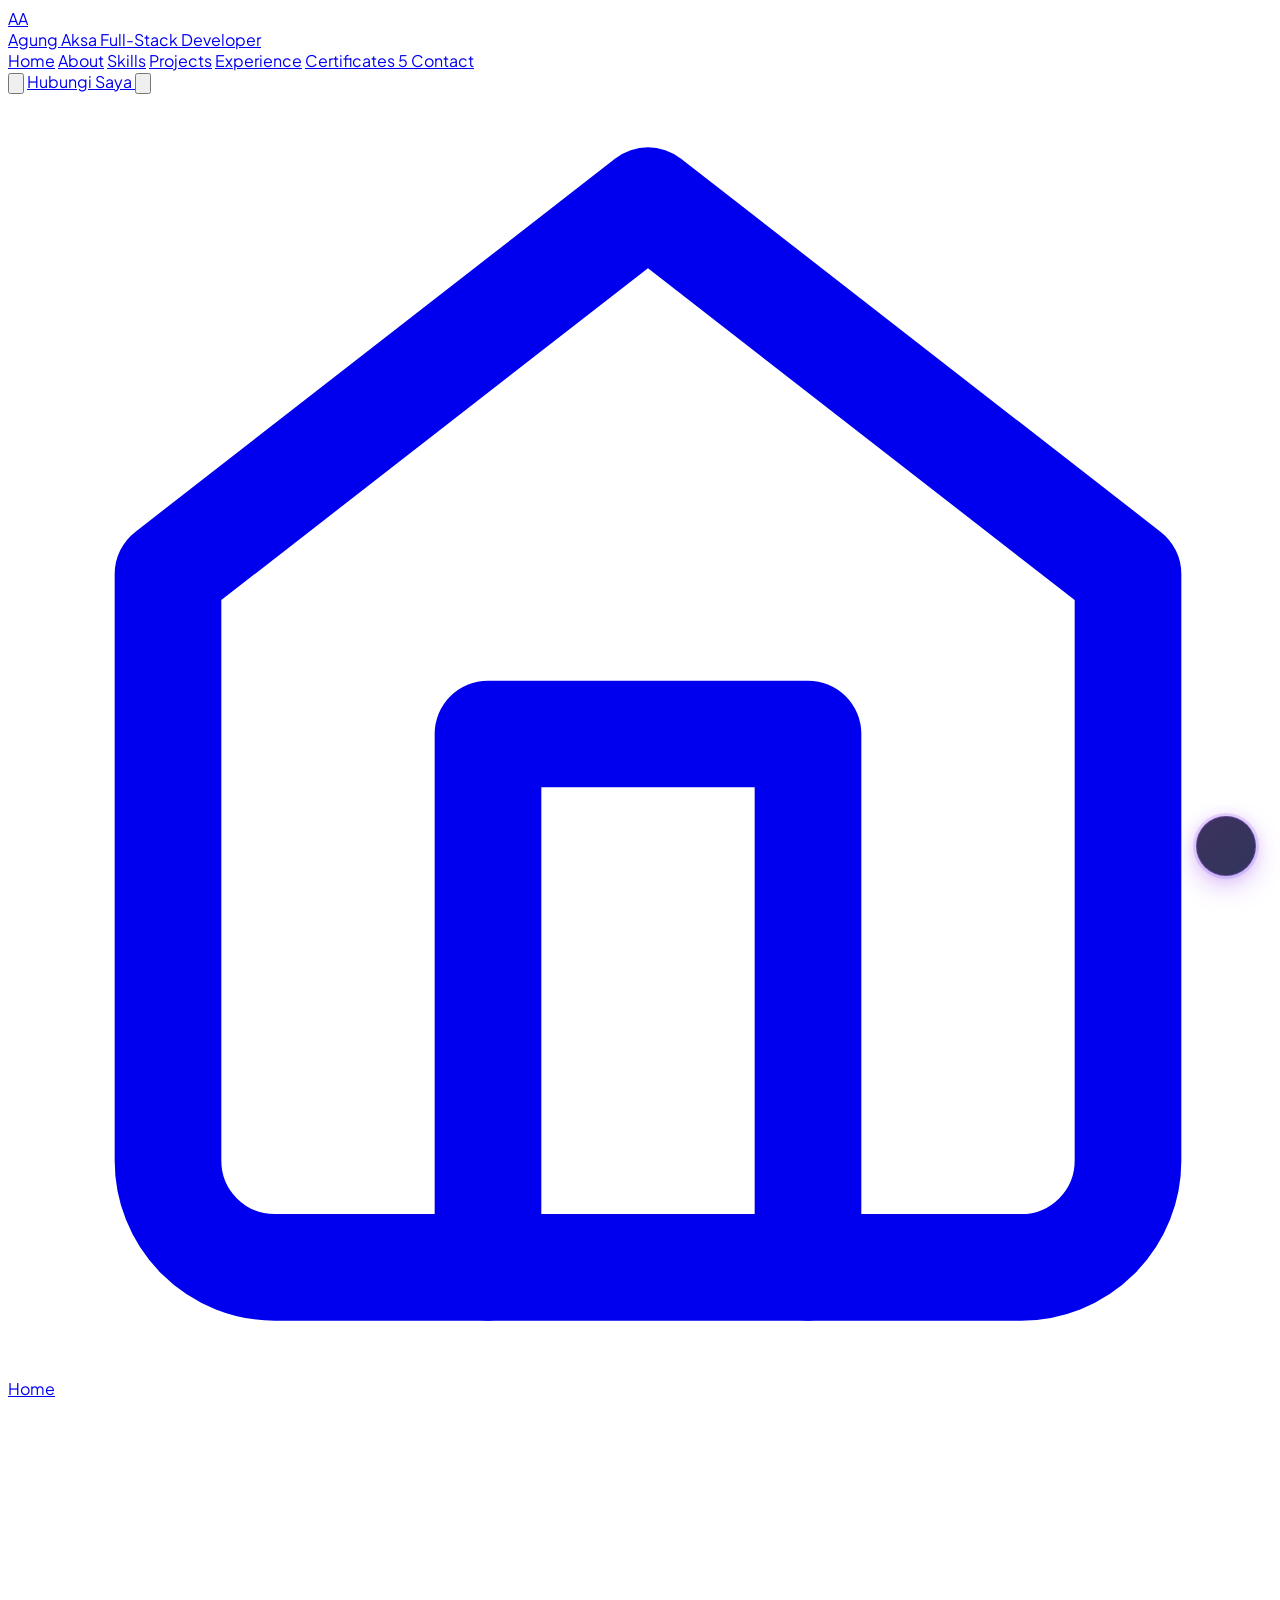
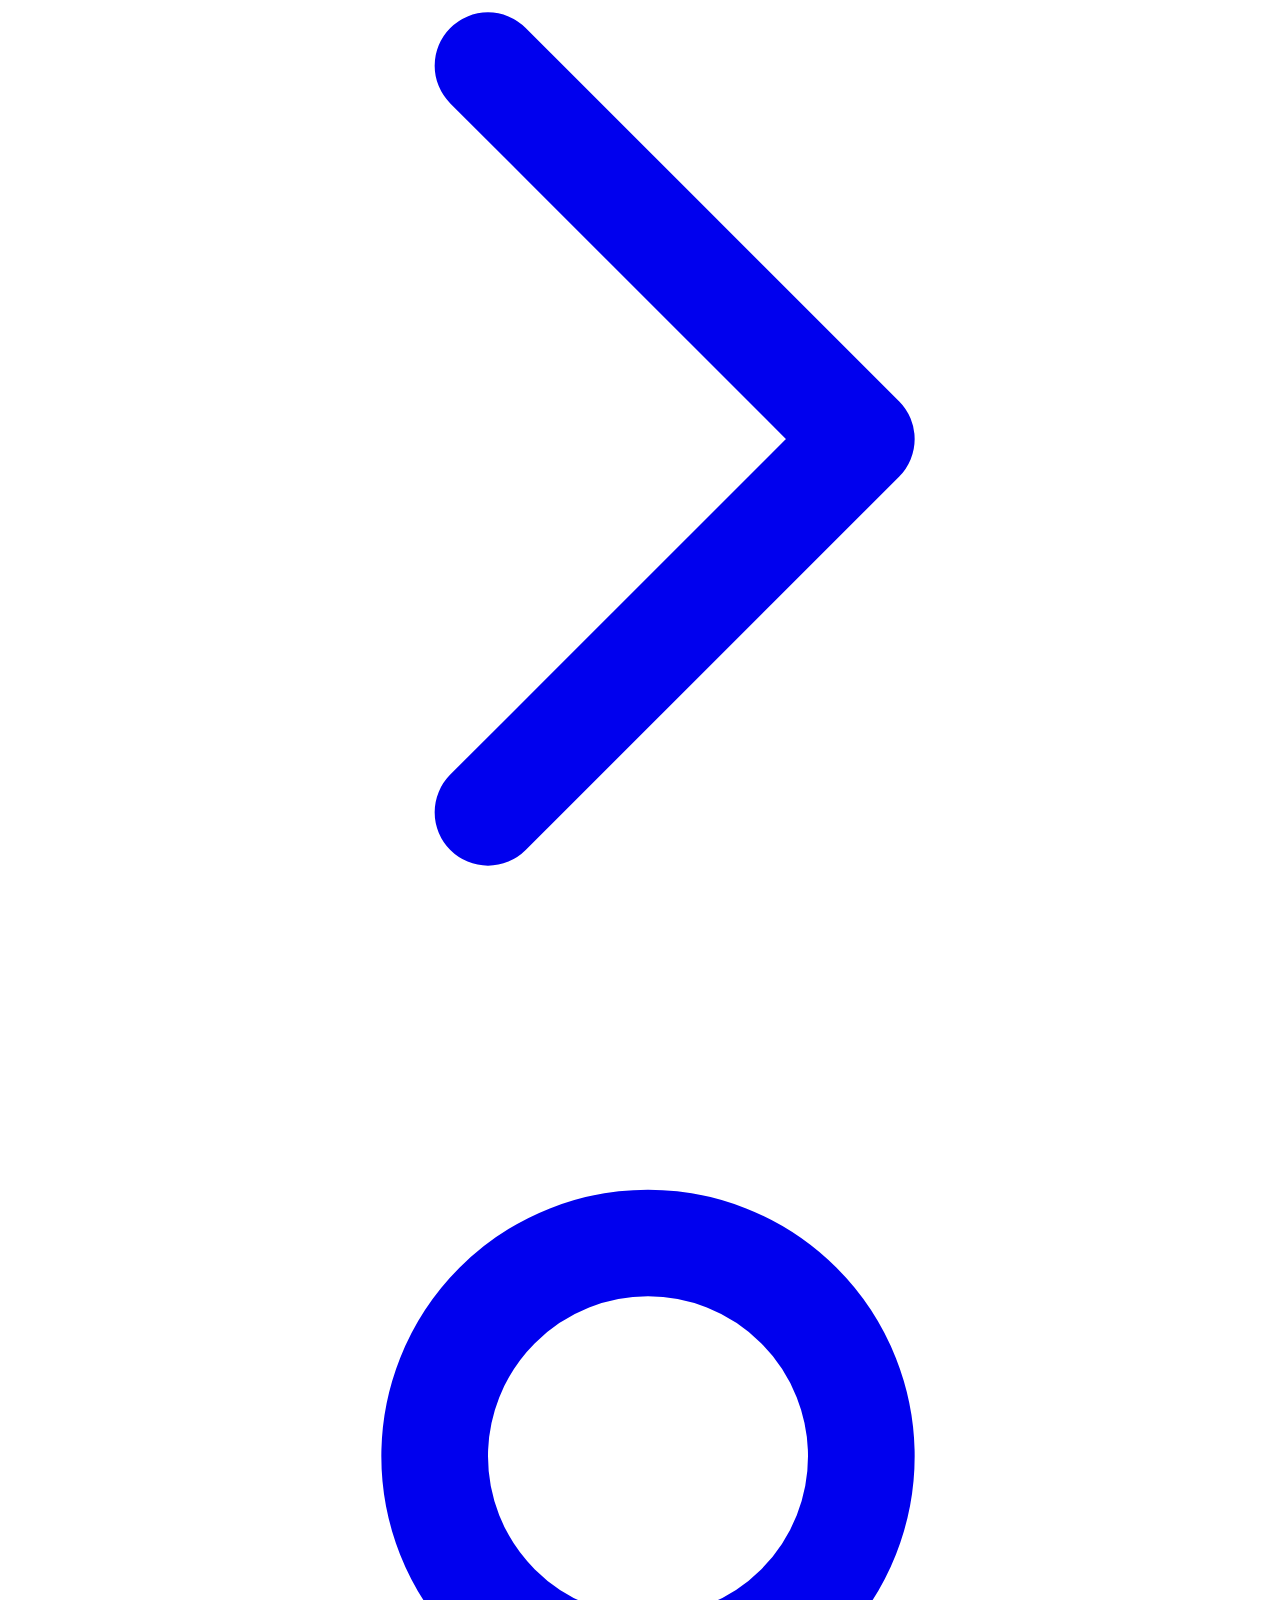
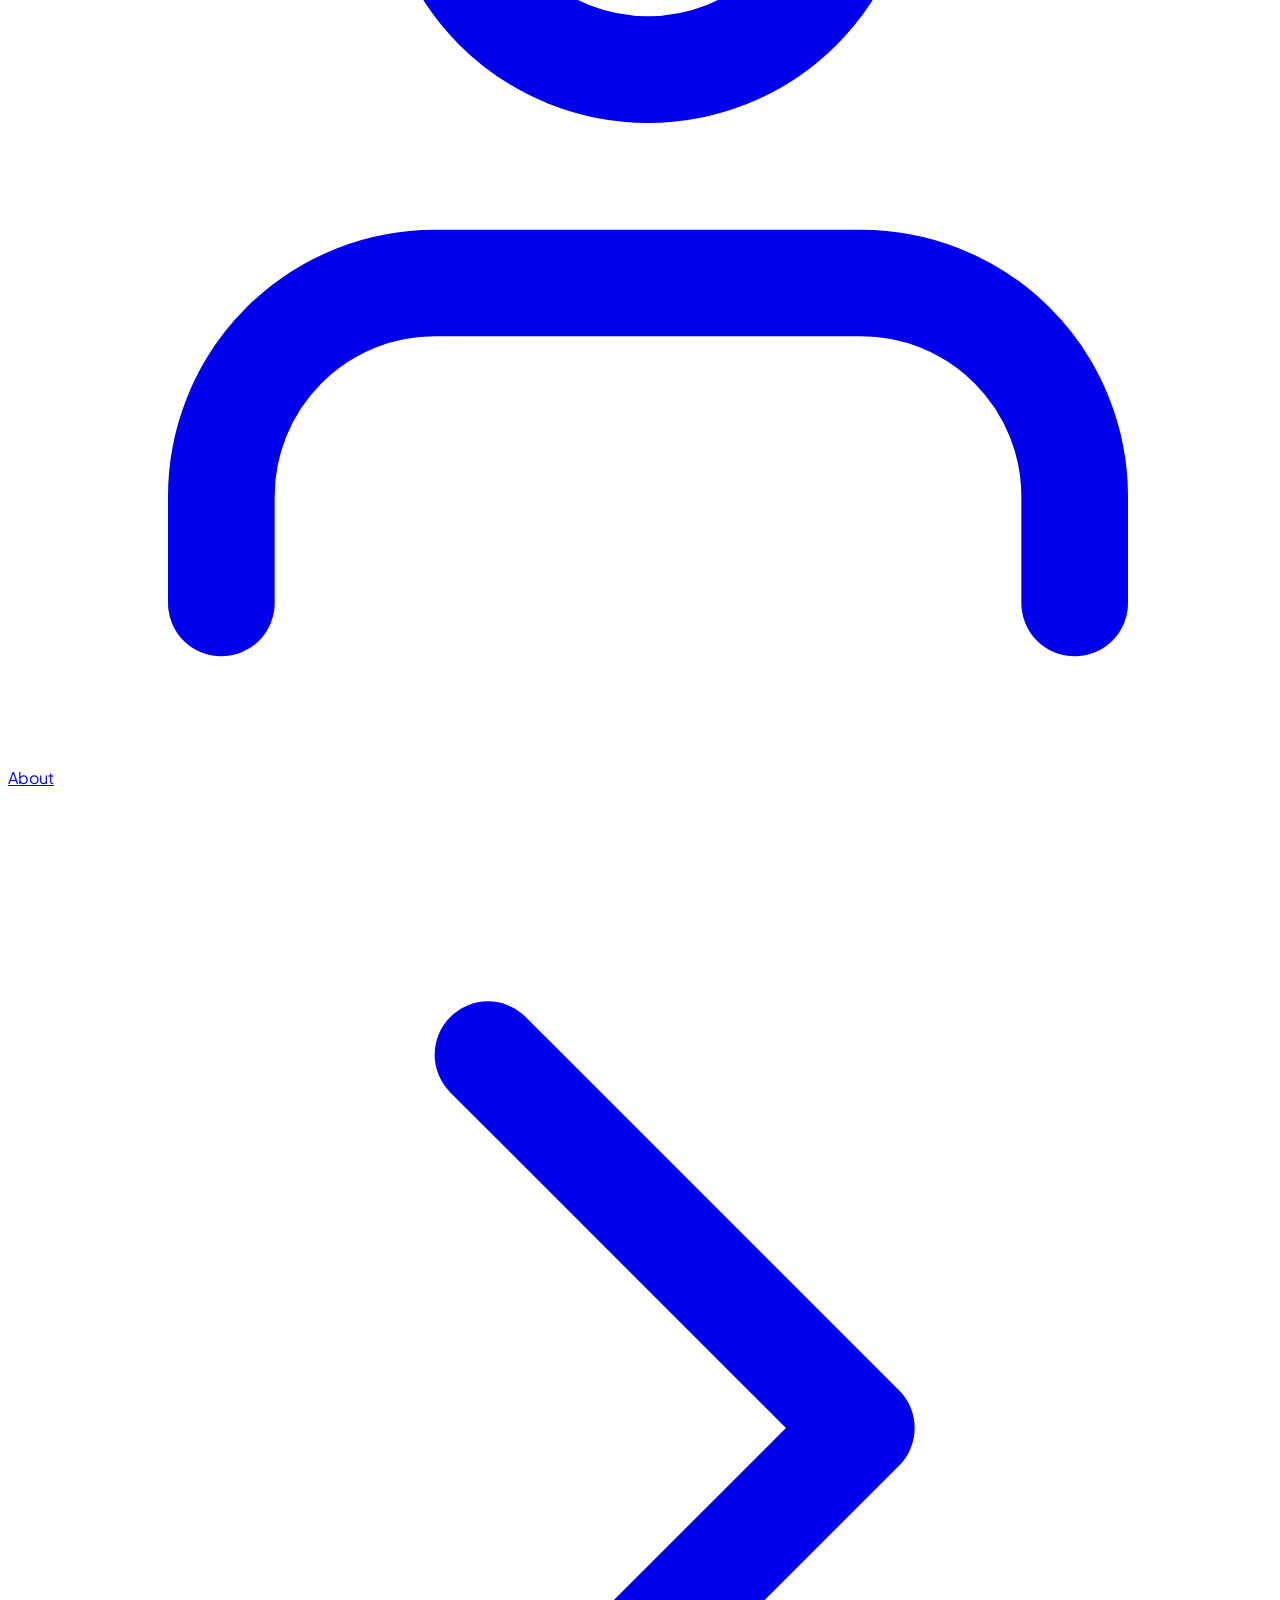
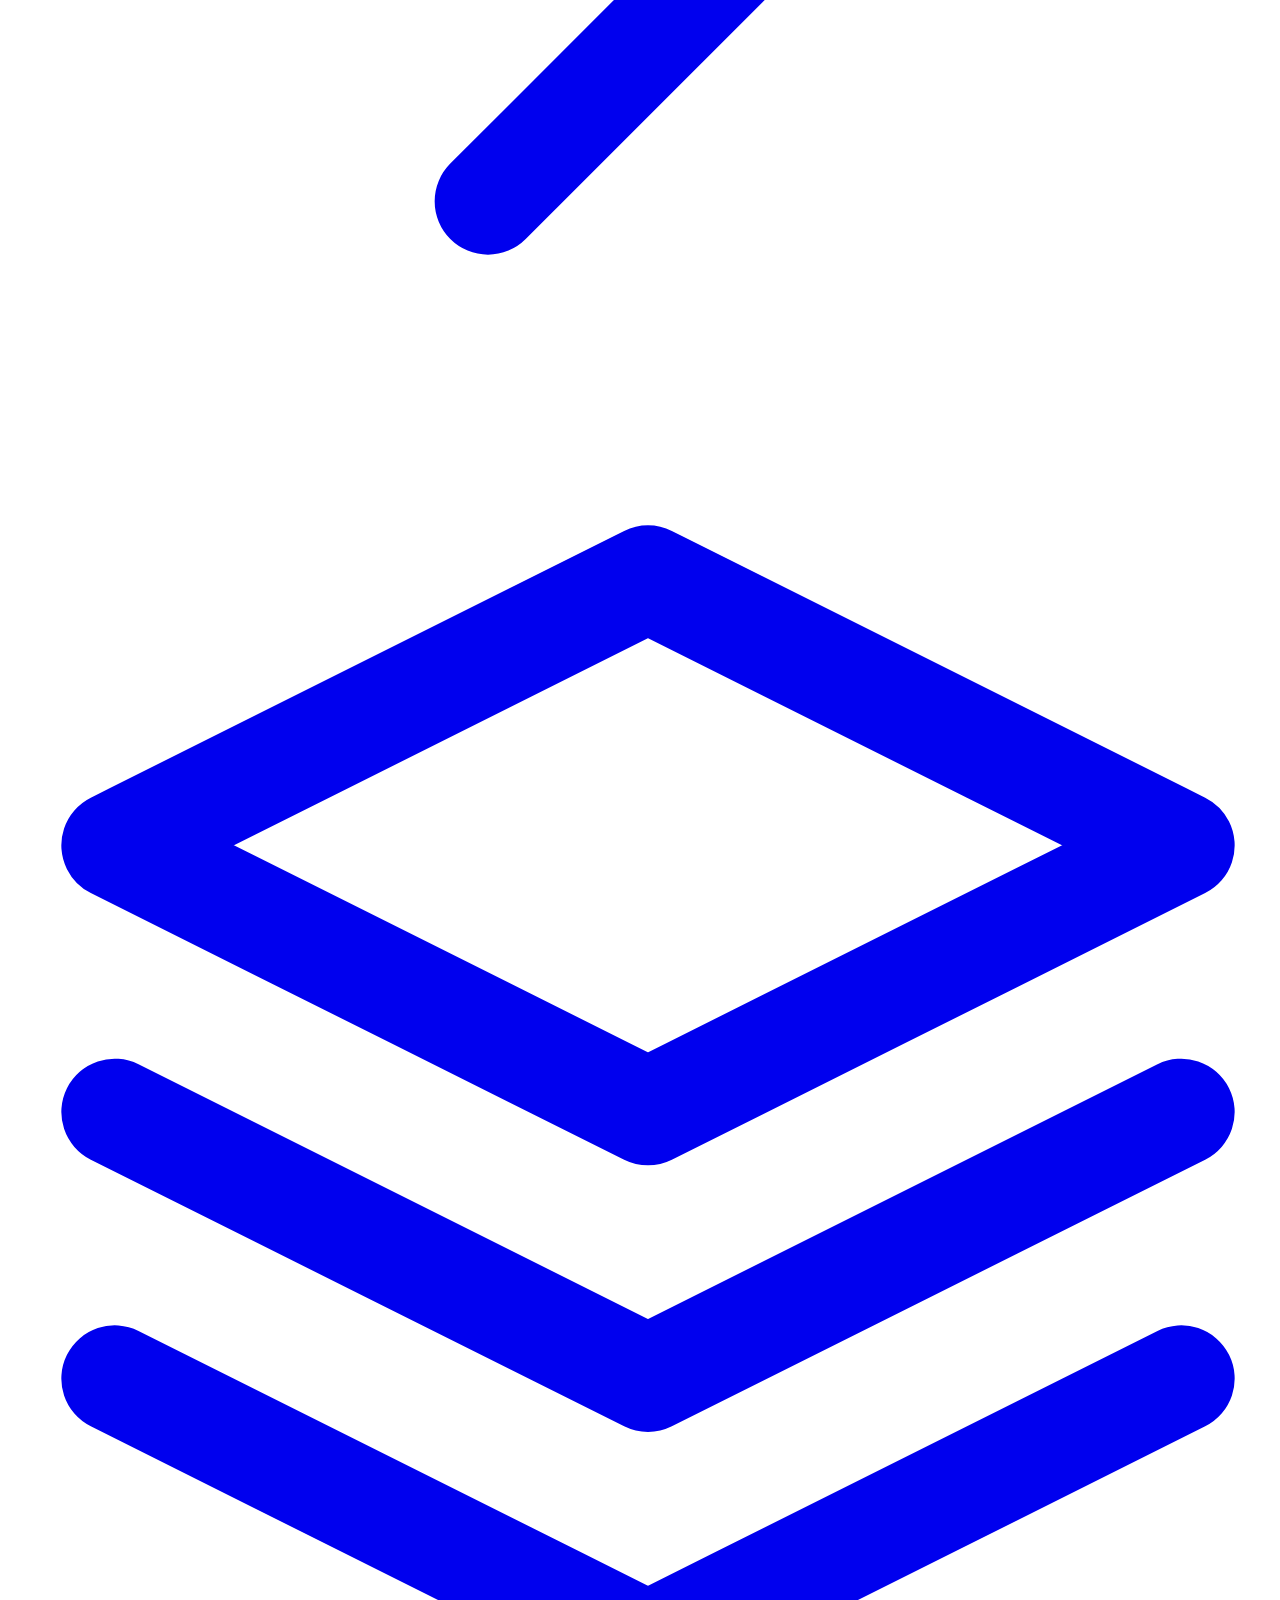
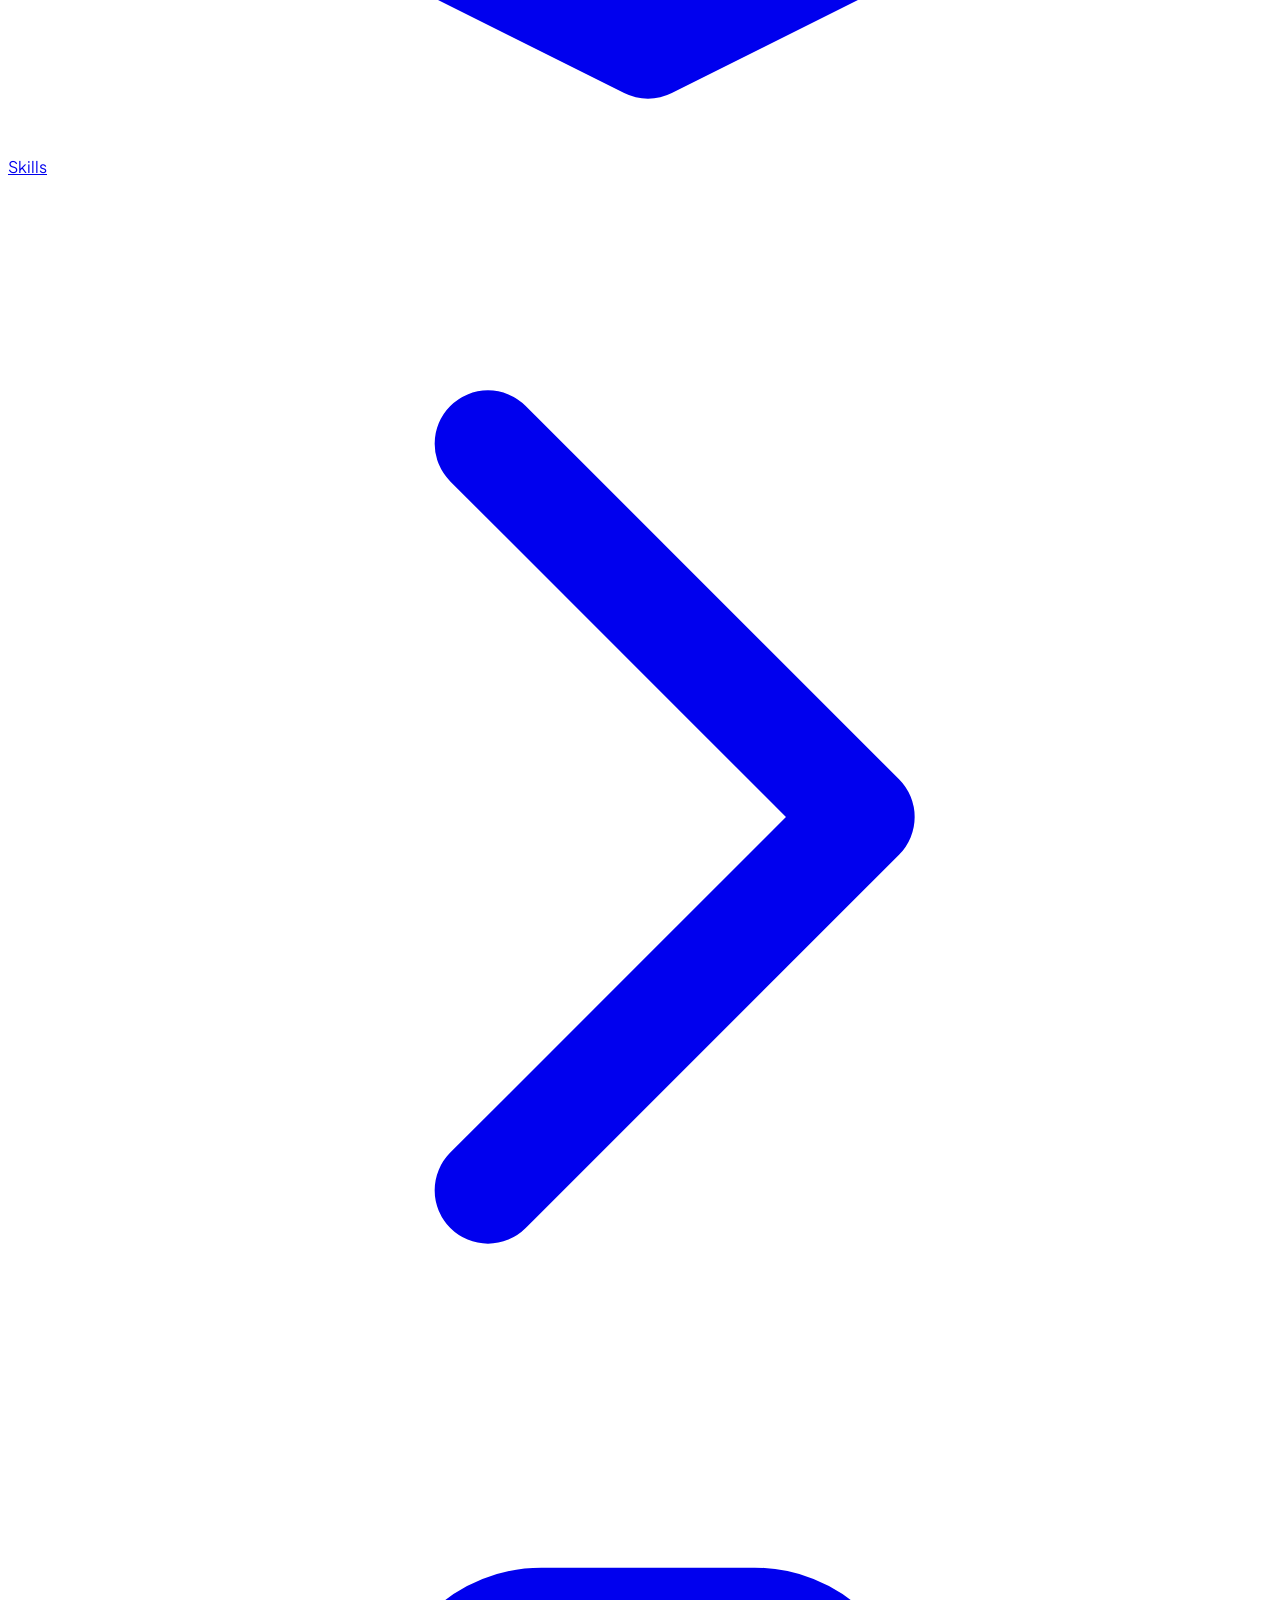
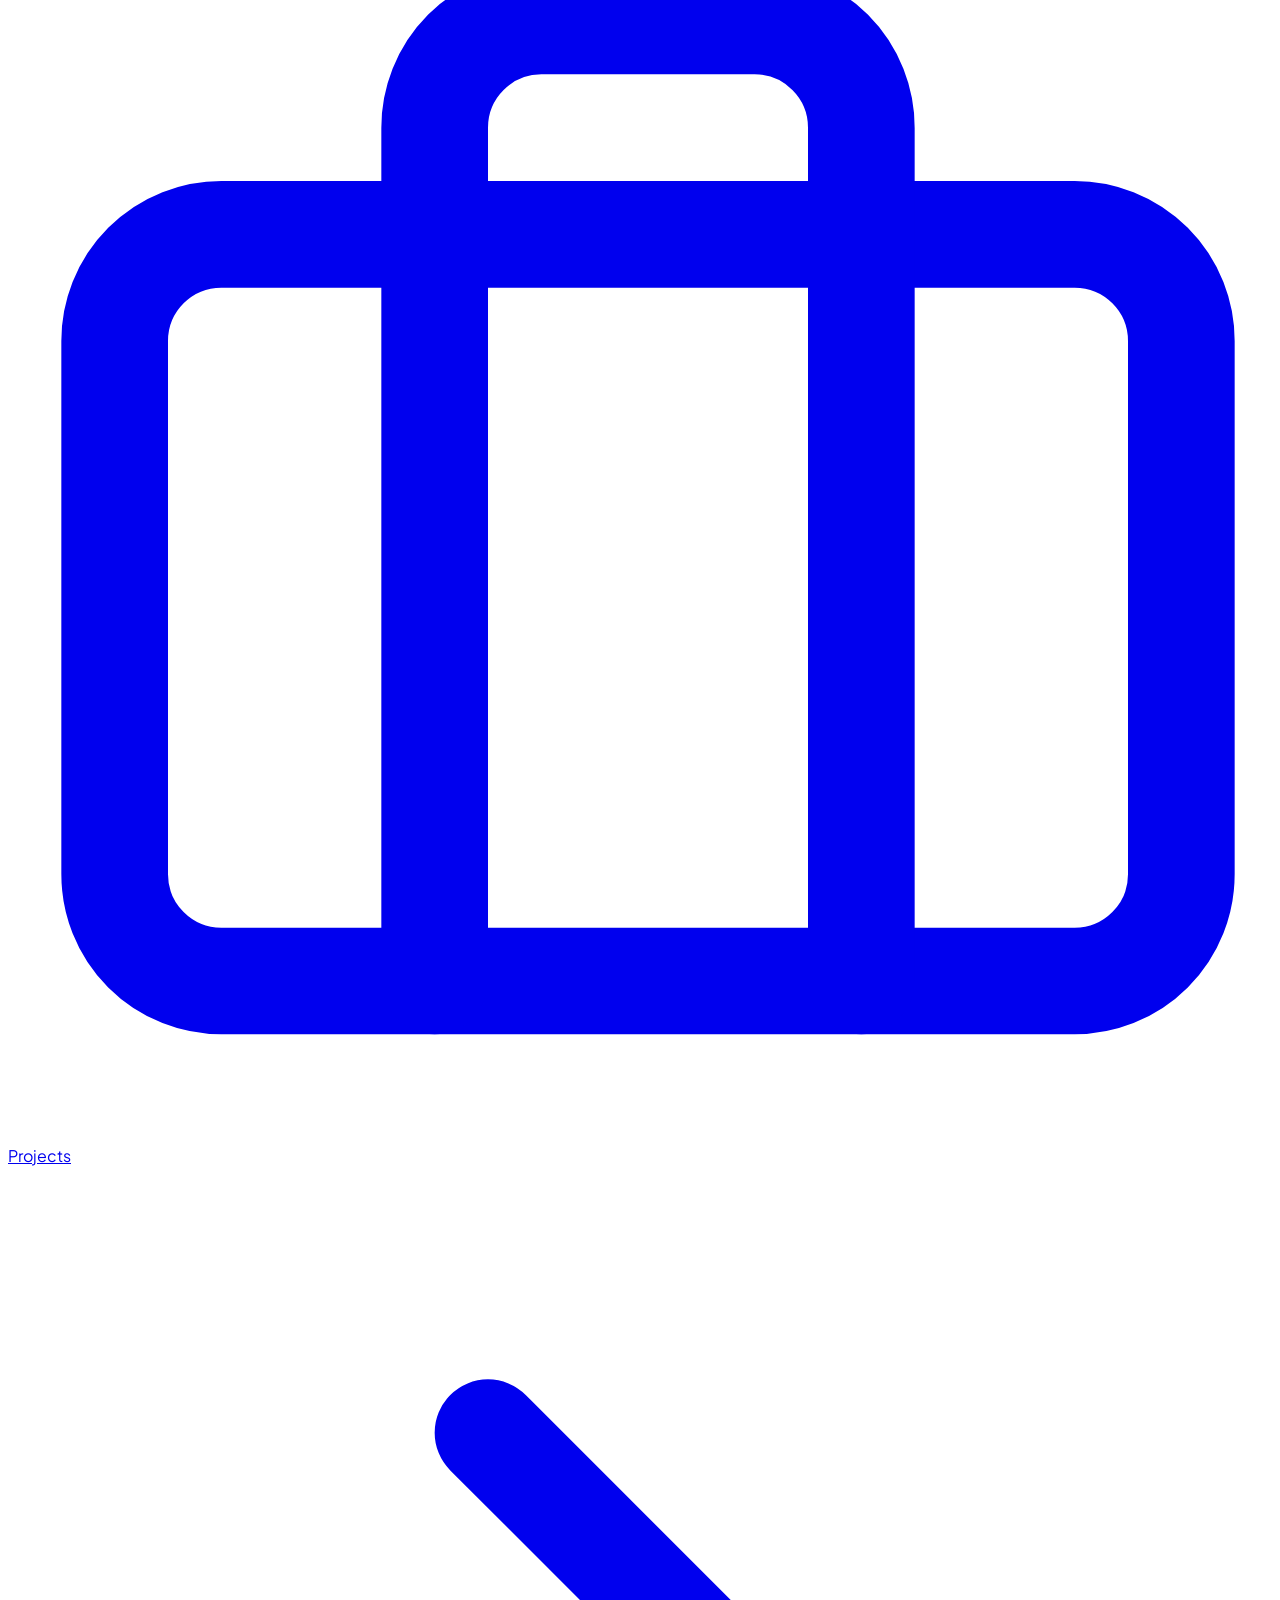
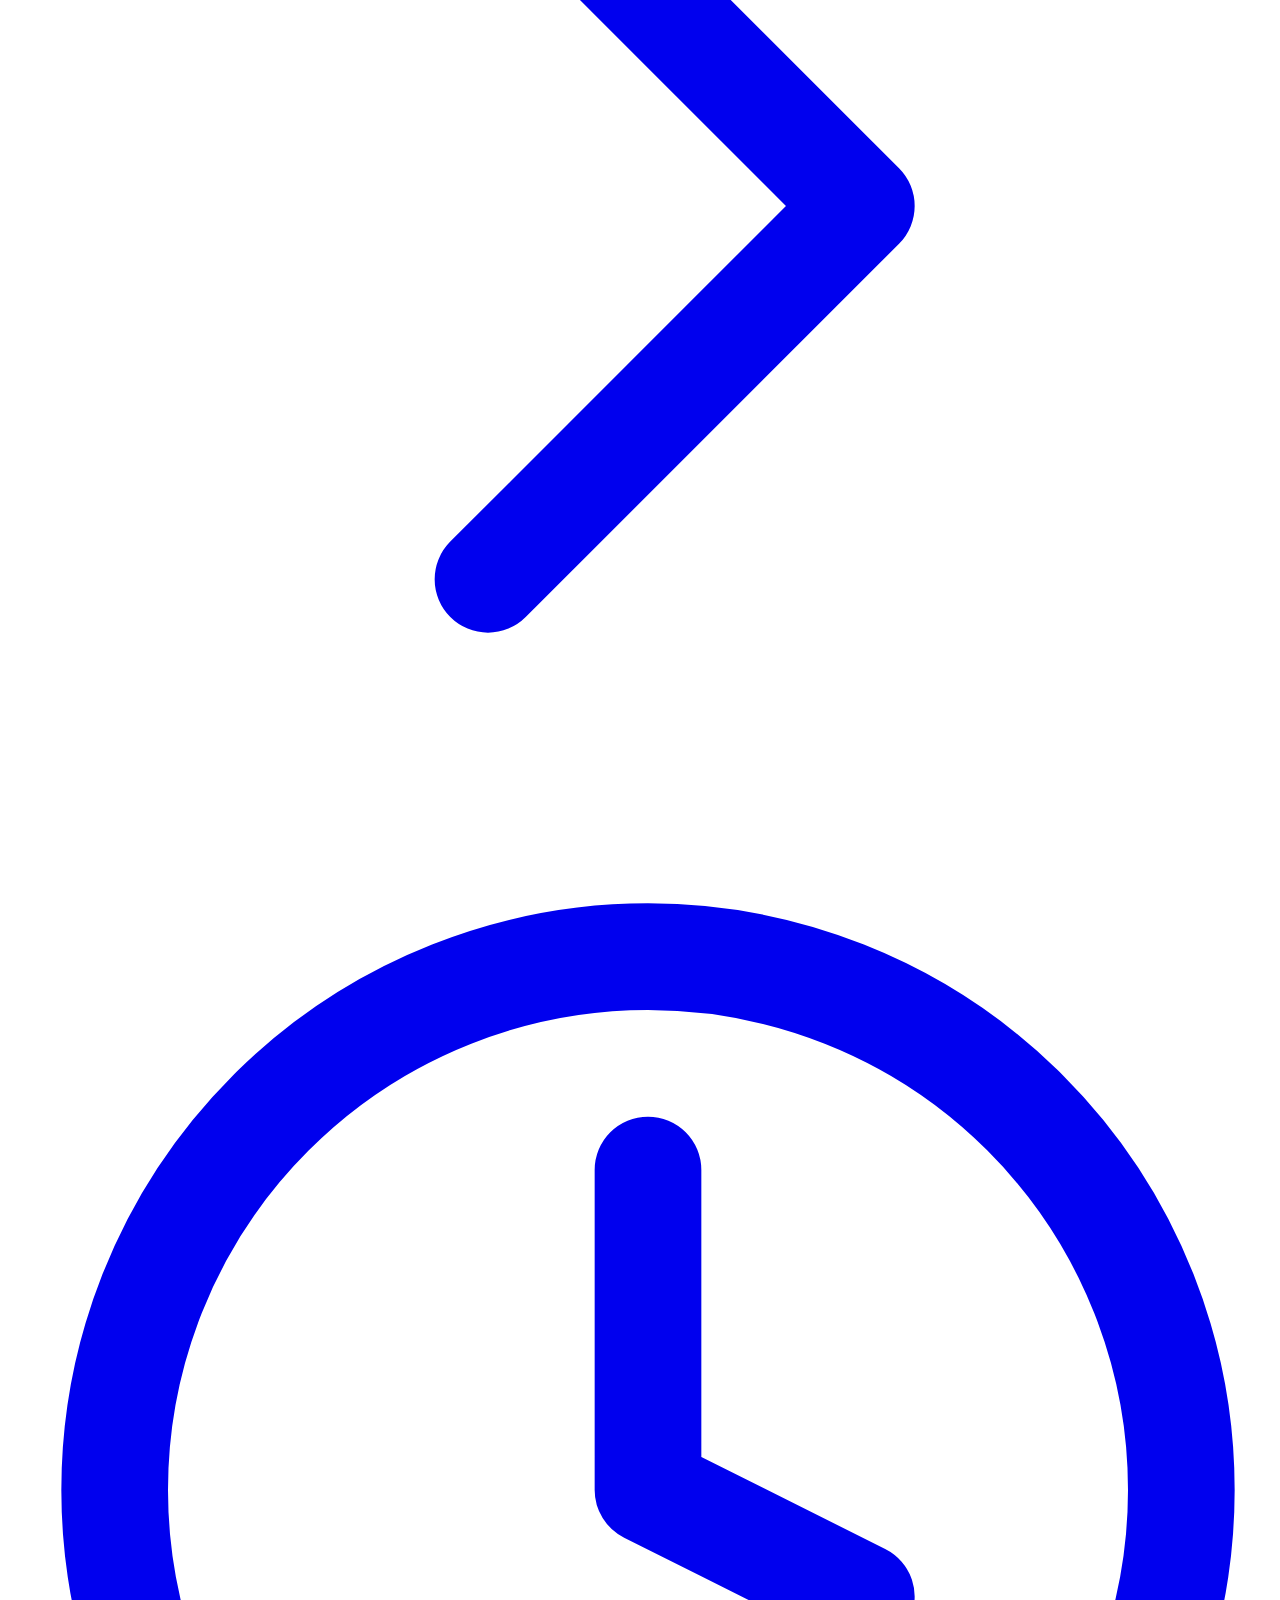
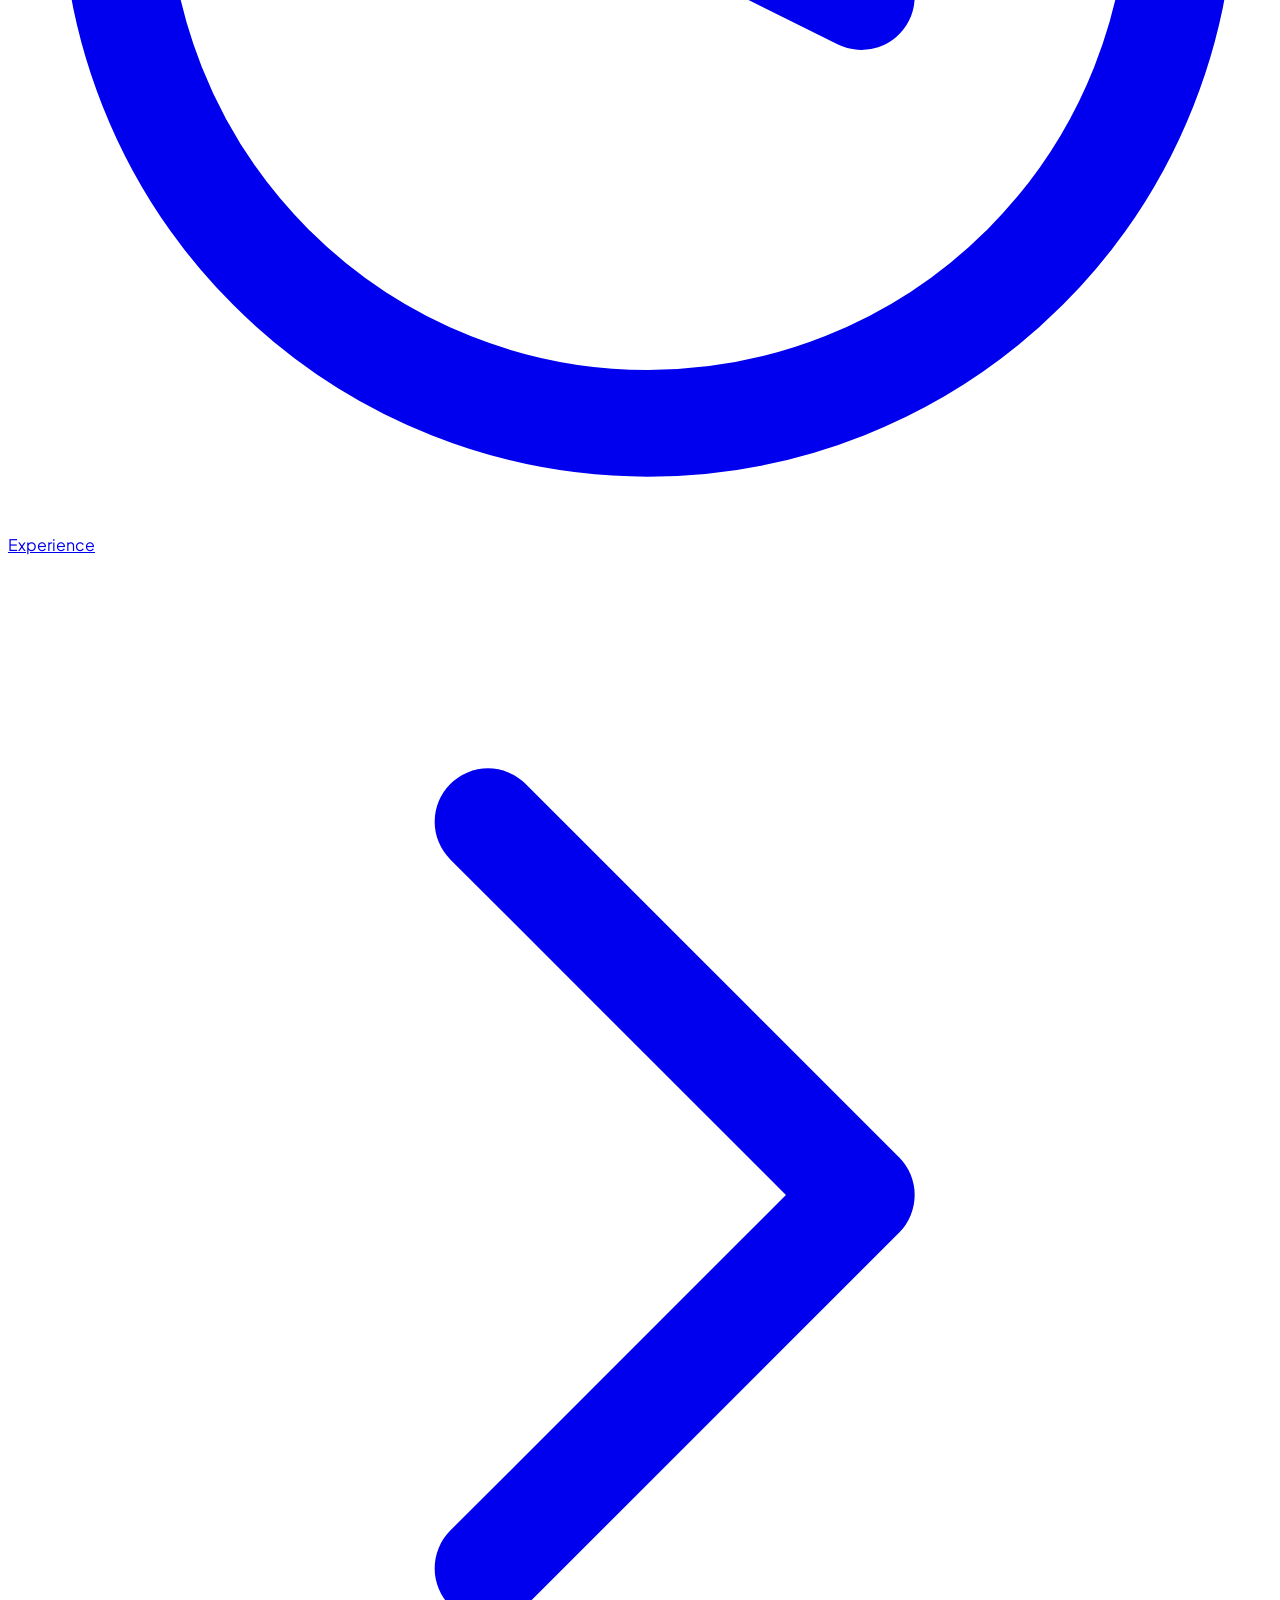
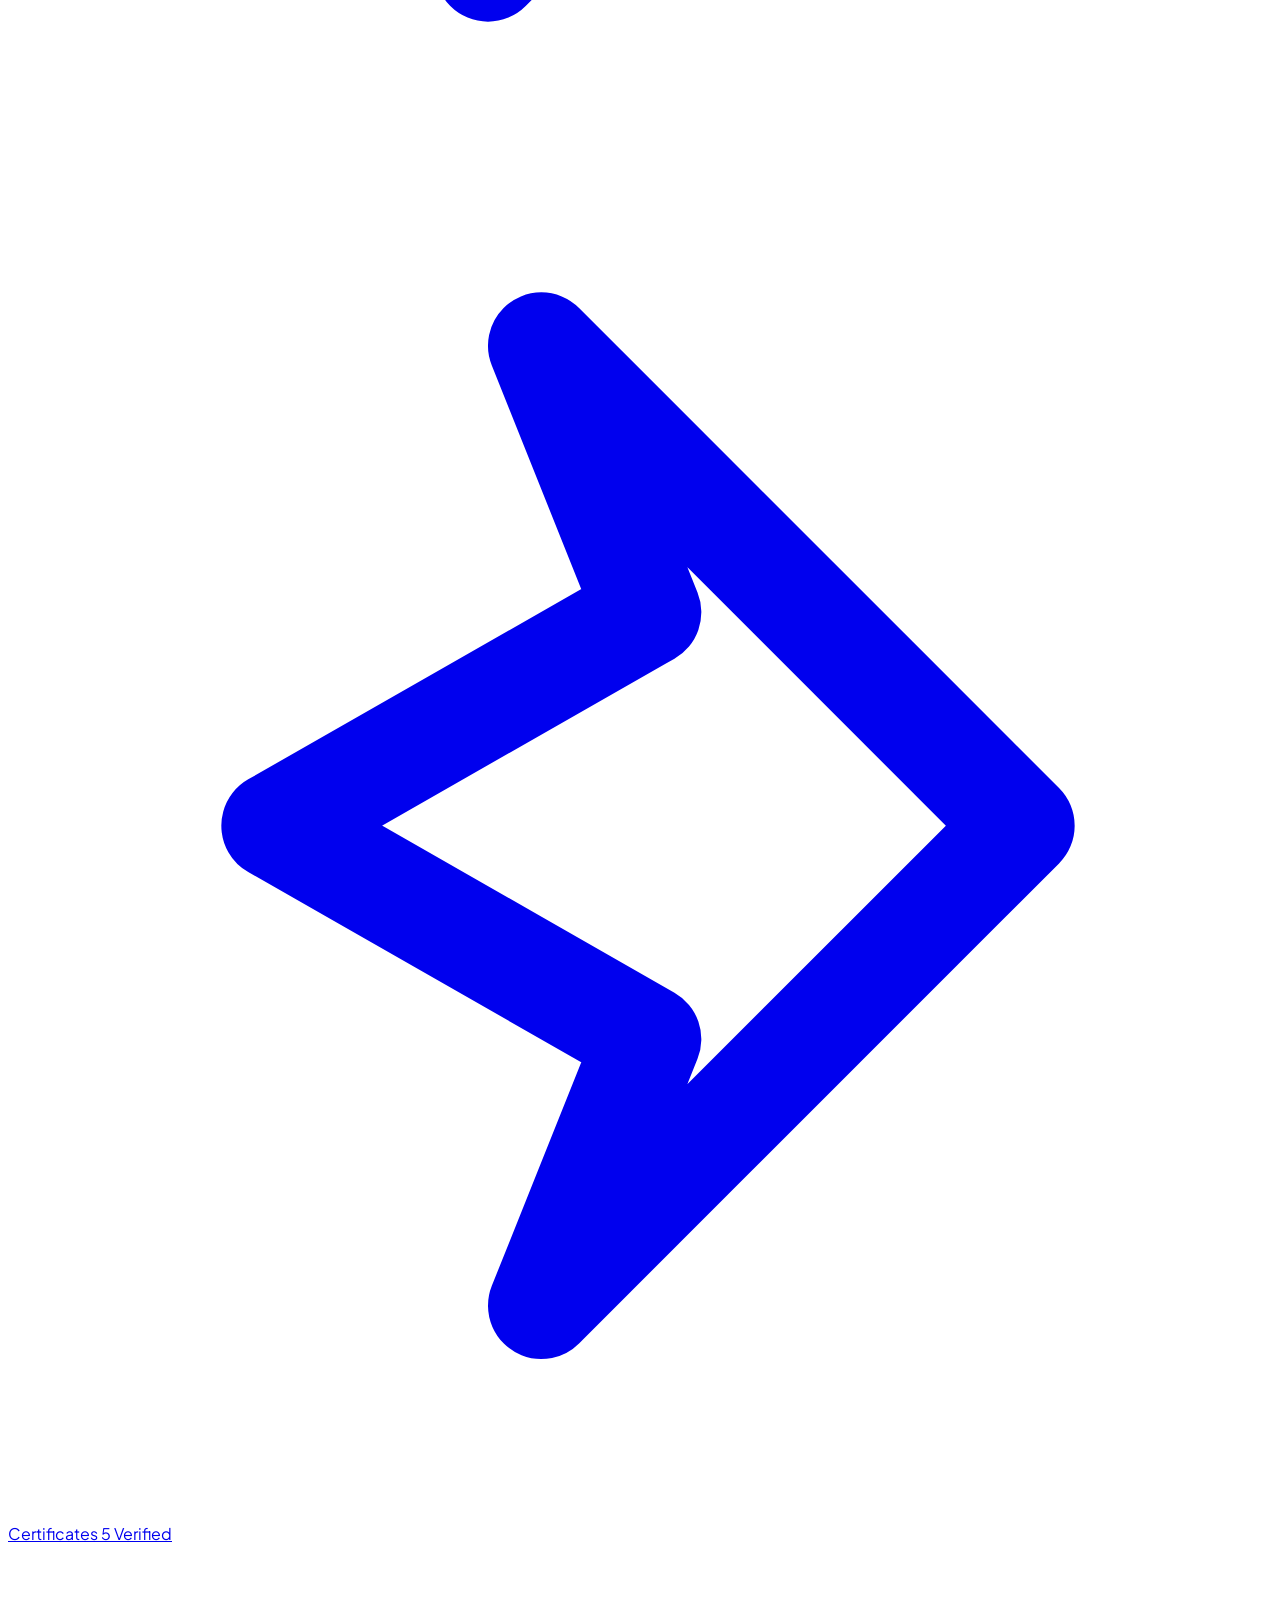
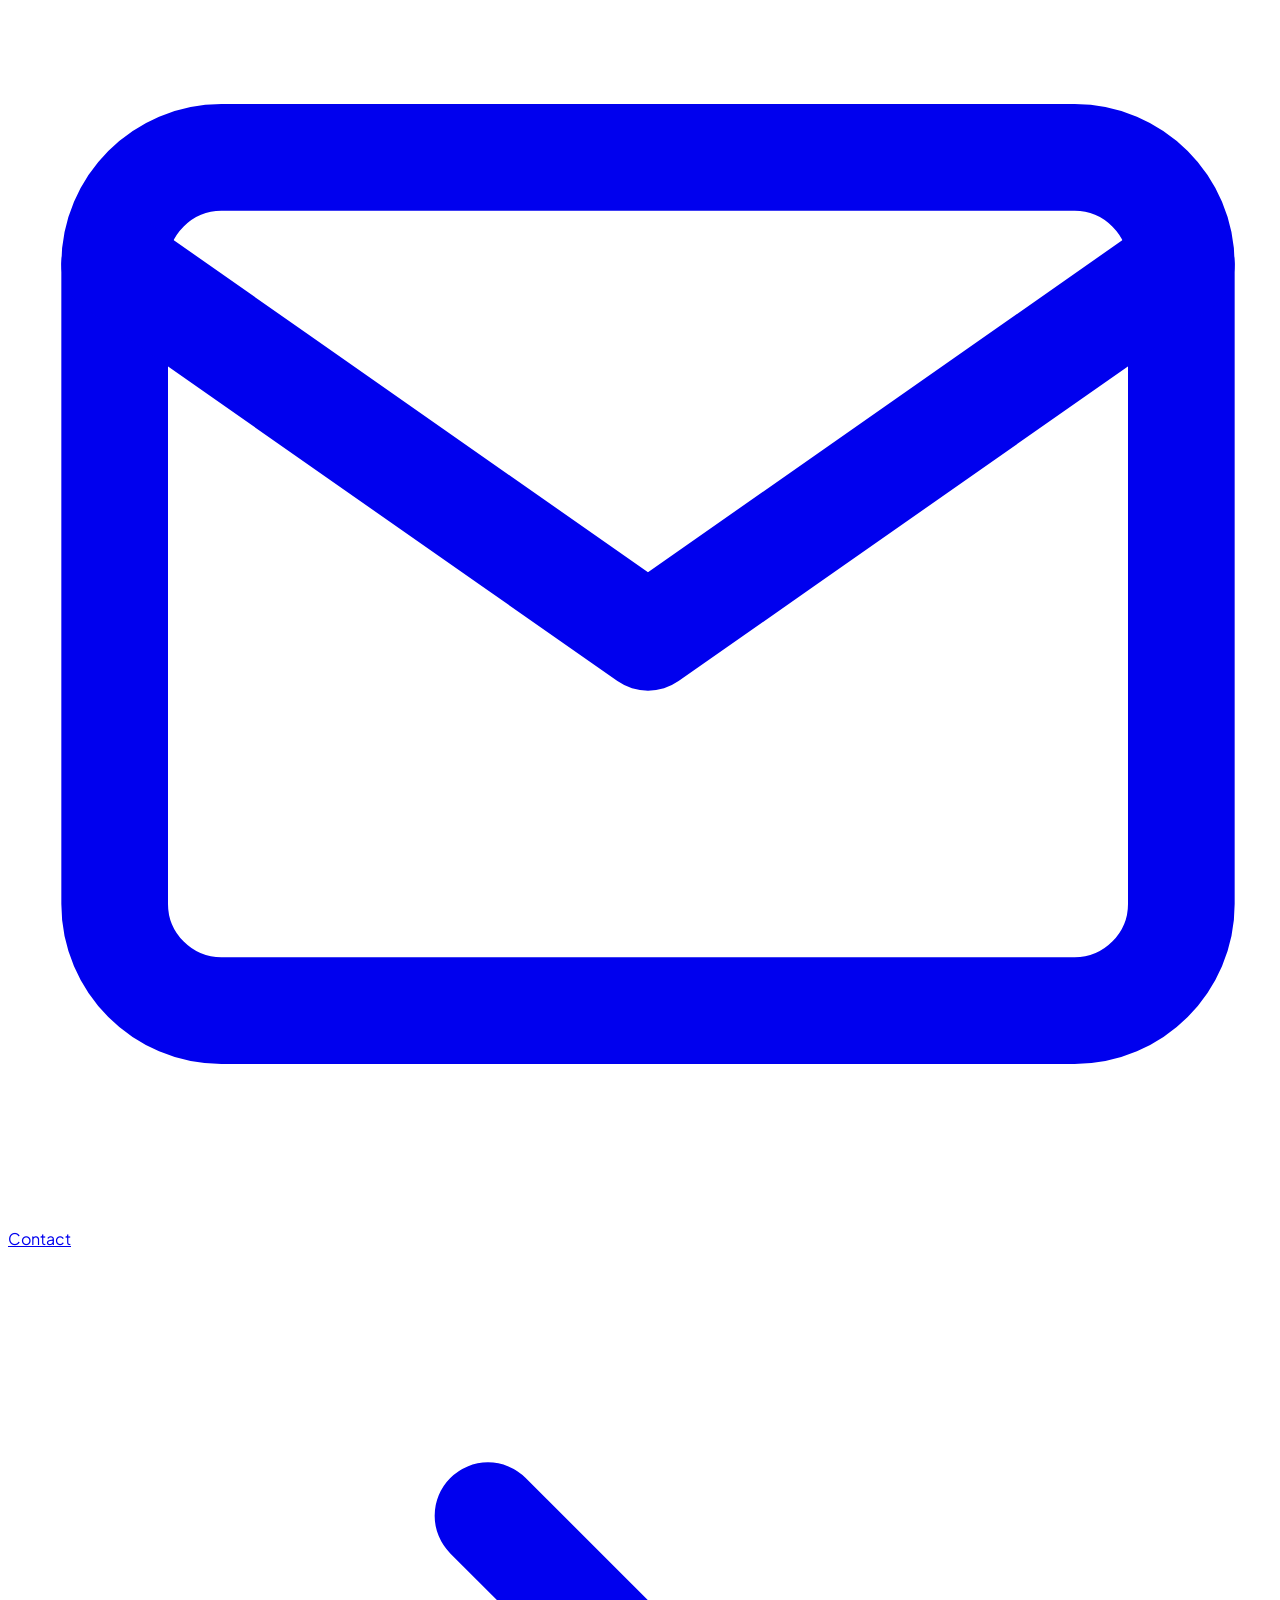
==== index.html @ 92ca3fbf "feat: add floating quick navigation menu with modularized script and style assets" ====
<!DOCTYPE html>
<html lang="id" class="dark" data-theme="dark">
<head>
  <meta charset="UTF-8">
  <meta name="viewport" content="width=device-width, initial-scale=1.0">
  
  <!-- SEO Meta Tags -->
  <title>Agung Aksa — Full-Stack Web Developer</title>
  <meta name="description" content="Portofolio resmi Agung Aksa, Full-Stack Web Developer spesialis ekosistem Laravel, PHP, MySQL, dan Tailwind CSS. Lulusan D3 Manajemen Informatika UNSRI (IPK 3.91).">
  <meta name="keywords" content="Agung Aksa, Web Developer, Full-Stack Developer, Laravel, PHP, MySQL, Tailwind CSS, Palembang, Portfolio Developer">
  <meta name="author" content="Agung Aksa">

  <!-- Open Graph / Social Media -->
  <meta property="og:title" content="Agung Aksa — Full-Stack Web Developer">
  <meta property="og:description" content="Portofolio resmi Agung Aksa. Berpengalaman membangun aplikasi web instansi pemerintah dan sistem industri multinasional.">
  <meta property="og:type" content="website">

  <!-- Tailwind CSS Play CDN -->
  <script src="https://cdn.tailwindcss.com"></script>
  <script>
    tailwind.config = {
      darkMode: 'class',
      theme: {
        extend: {
          colors: {
            brand: {
              50: '#eef2ff',
              100: '#e0e7ff',
              500: '#6366f1',
              600: '#4f46e5',
              700: '#4338ca',
            },
            dark: {
              bg: '#0a0d14',
              surface: '#111726',
              elevated: '#182238',
            }
          },
          fontFamily: {
            sans: ['Plus Jakarta Sans', 'system-ui', 'sans-serif'],
            mono: ['JetBrains Mono', 'monospace'],
          }
        }
      }
    }
  </script>

  <!-- Custom Companion Stylesheet (Fonts & Animations) -->
  <link rel="stylesheet" href="css/style.css">
  <link rel="icon" href="data:image/svg+xml,<svg xmlns='http://www.w3.org/2000/svg' viewBox='0 0 24 24' fill='%236366f1'><text y='18' font-size='18' font-weight='bold' fill='white'>AA</text></svg>">
</head>
<body class="bg-slate-50 dark:bg-[#0a0d14] text-slate-900 dark:text-slate-100 font-sans transition-colors duration-300 antialiased selection:bg-indigo-500 selection:text-white">

  <!-- ==========================================================================
       HEADER & NAVIGATION
       ========================================================================== -->
  <header class="fixed top-0 inset-x-0 z-40 h-20 bg-white/70 dark:bg-[#0a0d14]/70 backdrop-blur-xl border-b border-slate-200/80 dark:border-white/10 transition-all duration-300" id="header">
    <div class="max-w-7xl mx-auto px-4 sm:px-6 lg:px-8 h-full flex items-center justify-between w-full">
      
      <!-- Brand Logo -->
      <a href="#home" class="flex items-center gap-2.5 sm:gap-3 font-extrabold text-xl tracking-tight group" aria-label="Home Agung Aksa">
        <div class="w-9 h-9 sm:w-10 sm:h-10 rounded-xl bg-gradient-to-tr from-indigo-600 via-purple-600 to-cyan-500 text-white flex items-center justify-center font-extrabold text-xs sm:text-sm shadow-md shadow-indigo-500/30 group-hover:scale-105 transition-transform flex-shrink-0">
          AA
        </div>
        <div class="flex flex-col">
          <span class="text-slate-900 dark:text-white font-extrabold text-base sm:text-lg leading-tight">Agung Aksa</span>
          <span class="text-[11px] sm:text-xs text-slate-500 dark:text-slate-400 font-medium">Full-Stack Developer</span>
        </div>
      </a>

      <!-- Desktop Nav Links -->
      <nav class="hidden md:flex items-center gap-8">
        <a href="#home" class="nav-link text-sm font-semibold text-indigo-600 dark:text-indigo-400 hover:text-indigo-600 transition-colors">Home</a>
        <a href="#about" class="nav-link text-sm font-medium text-slate-600 dark:text-slate-300 hover:text-indigo-600 dark:hover:text-indigo-400 transition-colors">About</a>
        <a href="#skills" class="nav-link text-sm font-medium text-slate-600 dark:text-slate-300 hover:text-indigo-600 dark:hover:text-indigo-400 transition-colors">Skills</a>
        <a href="#projects" class="nav-link text-sm font-medium text-slate-600 dark:text-slate-300 hover:text-indigo-600 dark:hover:text-indigo-400 transition-colors">Projects</a>
        <a href="#experience" class="nav-link text-sm font-medium text-slate-600 dark:text-slate-300 hover:text-indigo-600 dark:hover:text-indigo-400 transition-colors">Experience</a>
        <a href="certificates.html" class="nav-link text-sm font-medium text-slate-600 dark:text-slate-300 hover:text-indigo-600 dark:hover:text-indigo-400 transition-colors flex items-center gap-1.5">
          <span>Certificates</span>
          <span class="px-1.5 py-0.2 text-[10px] font-bold rounded-full bg-indigo-500/15 text-indigo-600 dark:text-indigo-400 border border-indigo-500/25">5</span>
        </a>
        <a href="#contact" class="nav-link text-sm font-medium text-slate-600 dark:text-slate-300 hover:text-indigo-600 dark:hover:text-indigo-400 transition-colors">Contact</a>
      </nav>

      <!-- Nav Actions -->
      <div class="flex items-center gap-2 sm:gap-3 flex-shrink-0">
        <!-- Theme Toggle Button -->
        <button class="w-9 h-9 sm:w-10 sm:h-10 flex items-center justify-center rounded-xl bg-slate-100 dark:bg-[#182238] border border-slate-200 dark:border-white/10 hover:border-indigo-500 text-slate-600 dark:text-slate-300 transition-all cursor-pointer" id="themeToggleBtn" aria-label="Ganti Tema">
          <span class="theme-icon flex items-center justify-center">
            <svg class="w-4 h-4 sm:w-5 sm:h-5 text-amber-400" viewBox="0 0 24 24" fill="none" stroke="currentColor" stroke-width="2" stroke-linecap="round" stroke-linejoin="round">
              <circle cx="12" cy="12" r="5"></circle>
              <line x1="12" y1="1" x2="12" y2="3"></line>
              <line x1="12" y1="21" x2="12" y2="23"></line>
              <line x1="4.22" y1="4.22" x2="5.64" y2="5.64"></line>
              <line x1="18.36" y1="18.36" x2="19.78" y2="19.78"></line>
              <line x1="1" y1="12" x2="3" y2="12"></line>
              <line x1="21" y1="12" x2="23" y2="12"></line>
              <line x1="4.22" y1="19.78" x2="5.64" y2="18.36"></line>
              <line x1="18.36" y1="5.64" x2="19.78" y2="4.22"></line>
            </svg>
          </span>
        </button>

        <!-- CTA Header -->
        <a href="#contact" class="hidden sm:inline-flex items-center justify-center px-4 py-2 text-sm font-semibold rounded-xl bg-indigo-600 hover:bg-indigo-700 text-white shadow-md shadow-indigo-500/25 transition-all">
          Hubungi Saya
        </a>

        <!-- Mobile Menu Button (Ikon Gradasi Ungu) -->
        <button class="md:hidden w-9 h-9 sm:w-10 sm:h-10 rounded-xl bg-slate-100 dark:bg-[#182238] border border-purple-500/30 dark:border-purple-500/40 hover:border-purple-500 p-1.5 transition-all flex items-center justify-center flex-shrink-0 cursor-pointer shadow-sm" id="hamburgerBtn" aria-label="Menu Navigasi" aria-expanded="false">
          <svg class="w-full h-full" viewBox="0 0 100 100" fill="none" xmlns="http://www.w3.org/2000/svg">
            <defs>
              <linearGradient id="purpleNavGrad" x1="15%" y1="10%" x2="85%" y2="90%">
                <stop offset="0%" stop-color="#a855f7" />
                <stop offset="35%" stop-color="#9333ea" />
                <stop offset="70%" stop-color="#6b21a8" />
                <stop offset="100%" stop-color="#312e81" />
              </linearGradient>
            </defs>
            <circle cx="50" cy="50" r="42" stroke="url(#purpleNavGrad)" stroke-width="7" />
            <circle cx="34" cy="37" r="4.5" fill="url(#purpleNavGrad)" />
            <rect x="44" y="32.5" width="28" height="9" rx="4.5" fill="url(#purpleNavGrad)" />
            <circle cx="34" cy="50" r="4.5" fill="url(#purpleNavGrad)" />
            <rect x="44" y="45.5" width="28" height="9" rx="4.5" fill="url(#purpleNavGrad)" />
            <circle cx="34" cy="63" r="4.5" fill="url(#purpleNavGrad)" />
            <rect x="44" y="58.5" width="28" height="9" rx="4.5" fill="url(#purpleNavGrad)" />
          </svg>
        </button>
      </div>
    </div>

    <!-- Mobile Dropdown Menu Backdrop & Drawer -->
    <div id="mobileMenuBackdrop" class="fixed inset-0 top-20 bg-black/60 backdrop-blur-sm z-40 hidden md:hidden transition-opacity duration-300"></div>

    <div id="navLinks" class="fixed top-20 inset-x-0 z-40 hidden md:hidden flex-col bg-white/95 dark:bg-[#0d121f]/95 backdrop-blur-2xl border-b border-slate-200 dark:border-white/10 shadow-2xl p-4 space-y-1.5 max-h-[calc(100vh-5rem)] overflow-y-auto">
      <a href="#home" class="nav-link mobile-nav-item flex items-center justify-between px-4 py-3 rounded-xl text-sm font-semibold text-slate-700 dark:text-slate-200 hover:bg-indigo-50 dark:hover:bg-indigo-500/10 hover:text-indigo-600 dark:hover:text-indigo-400 transition-colors">
        <span class="flex items-center gap-3">
          <svg class="w-4 h-4 text-indigo-500" viewBox="0 0 24 24" fill="none" stroke="currentColor" stroke-width="2" stroke-linecap="round" stroke-linejoin="round"><path d="M3 9l9-7 9 7v11a2 2 0 0 1-2 2H5a2 2 0 0 1-2-2z"></path><polyline points="9 22 9 12 15 12 15 22"></polyline></svg>
          Home
        </span>
        <svg class="w-4 h-4 text-slate-400 opacity-60" fill="none" stroke="currentColor" viewBox="0 0 24 24"><path stroke-linecap="round" stroke-linejoin="round" stroke-width="2" d="M9 5l7 7-7 7"></path></svg>
      </a>

      <a href="#about" class="nav-link mobile-nav-item flex items-center justify-between px-4 py-3 rounded-xl text-sm font-semibold text-slate-700 dark:text-slate-200 hover:bg-indigo-50 dark:hover:bg-indigo-500/10 hover:text-indigo-600 dark:hover:text-indigo-400 transition-colors">
        <span class="flex items-center gap-3">
          <svg class="w-4 h-4 text-indigo-500" viewBox="0 0 24 24" fill="none" stroke="currentColor" stroke-width="2" stroke-linecap="round" stroke-linejoin="round"><path d="M20 21v-2a4 4 0 0 0-4-4H8a4 4 0 0 0-4 4v2"></path><circle cx="12" cy="7" r="4"></circle></svg>
          About
        </span>
        <svg class="w-4 h-4 text-slate-400 opacity-60" fill="none" stroke="currentColor" viewBox="0 0 24 24"><path stroke-linecap="round" stroke-linejoin="round" stroke-width="2" d="M9 5l7 7-7 7"></path></svg>
      </a>

      <a href="#skills" class="nav-link mobile-nav-item flex items-center justify-between px-4 py-3 rounded-xl text-sm font-semibold text-slate-700 dark:text-slate-200 hover:bg-indigo-50 dark:hover:bg-indigo-500/10 hover:text-indigo-600 dark:hover:text-indigo-400 transition-colors">
        <span class="flex items-center gap-3">
          <svg class="w-4 h-4 text-indigo-500" viewBox="0 0 24 24" fill="none" stroke="currentColor" stroke-width="2" stroke-linecap="round" stroke-linejoin="round"><polygon points="12 2 2 7 12 12 22 7 12 2"></polygon><polyline points="2 17 12 22 22 17"></polyline><polyline points="2 12 12 17 22 12"></polyline></svg>
          Skills
        </span>
        <svg class="w-4 h-4 text-slate-400 opacity-60" fill="none" stroke="currentColor" viewBox="0 0 24 24"><path stroke-linecap="round" stroke-linejoin="round" stroke-width="2" d="M9 5l7 7-7 7"></path></svg>
      </a>

      <a href="#projects" class="nav-link mobile-nav-item flex items-center justify-between px-4 py-3 rounded-xl text-sm font-semibold text-slate-700 dark:text-slate-200 hover:bg-indigo-50 dark:hover:bg-indigo-500/10 hover:text-indigo-600 dark:hover:text-indigo-400 transition-colors">
        <span class="flex items-center gap-3">
          <svg class="w-4 h-4 text-indigo-500" viewBox="0 0 24 24" fill="none" stroke="currentColor" stroke-width="2" stroke-linecap="round" stroke-linejoin="round"><rect x="2" y="7" width="20" height="14" rx="2" ry="2"></rect><path d="M16 21V5a2 2 0 0 0-2-2h-4a2 2 0 0 0-2 2v16"></path></svg>
          Projects
        </span>
        <svg class="w-4 h-4 text-slate-400 opacity-60" fill="none" stroke="currentColor" viewBox="0 0 24 24"><path stroke-linecap="round" stroke-linejoin="round" stroke-width="2" d="M9 5l7 7-7 7"></path></svg>
      </a>

      <a href="#experience" class="nav-link mobile-nav-item flex items-center justify-between px-4 py-3 rounded-xl text-sm font-semibold text-slate-700 dark:text-slate-200 hover:bg-indigo-50 dark:hover:bg-indigo-500/10 hover:text-indigo-600 dark:hover:text-indigo-400 transition-colors">
        <span class="flex items-center gap-3">
          <svg class="w-4 h-4 text-indigo-500" viewBox="0 0 24 24" fill="none" stroke="currentColor" stroke-width="2" stroke-linecap="round" stroke-linejoin="round"><circle cx="12" cy="12" r="10"></circle><polyline points="12 6 12 12 16 14"></polyline></svg>
          Experience
        </span>
        <svg class="w-4 h-4 text-slate-400 opacity-60" fill="none" stroke="currentColor" viewBox="0 0 24 24"><path stroke-linecap="round" stroke-linejoin="round" stroke-width="2" d="M9 5l7 7-7 7"></path></svg>
      </a>

      <a href="certificates.html" class="nav-link mobile-nav-item flex items-center justify-between px-4 py-3 rounded-xl text-sm font-bold text-indigo-600 dark:text-indigo-400 bg-indigo-500/10 border border-indigo-500/20 hover:bg-indigo-500/20 transition-colors">
        <span class="flex items-center gap-3">
          <svg class="w-4 h-4 text-indigo-500" viewBox="0 0 24 24" fill="none" stroke="currentColor" stroke-width="2" stroke-linecap="round" stroke-linejoin="round"><path d="M12 15l-2 5l9-9l-9-9l2 5l-7 4z"></path></svg>
          Certificates
        </span>
        <span class="px-2 py-0.5 text-[11px] font-extrabold rounded-full bg-indigo-600 text-white shadow-sm">5 Verified</span>
      </a>

      <a href="#contact" class="nav-link mobile-nav-item flex items-center justify-between px-4 py-3 rounded-xl text-sm font-semibold text-slate-700 dark:text-slate-200 hover:bg-indigo-50 dark:hover:bg-indigo-500/10 hover:text-indigo-600 dark:hover:text-indigo-400 transition-colors">
        <span class="flex items-center gap-3">
          <svg class="w-4 h-4 text-indigo-500" viewBox="0 0 24 24" fill="none" stroke="currentColor" stroke-width="2" stroke-linecap="round" stroke-linejoin="round"><path d="M4 4h16c1.1 0 2 .9 2 2v12c0 1.1-.9 2-2 2H4c-1.1 0-2-.9-2-2V6c0-1.1.9-2 2-2z"></path><polyline points="22,6 12,13 2,6"></polyline></svg>
          Contact
        </span>
        <svg class="w-4 h-4 text-slate-400 opacity-60" fill="none" stroke="currentColor" viewBox="0 0 24 24"><path stroke-linecap="round" stroke-linejoin="round" stroke-width="2" d="M9 5l7 7-7 7"></path></svg>
      </a>

      <!-- Quick Action in Mobile Menu -->
      <div class="pt-3 border-t border-slate-200 dark:border-white/10 flex gap-2">
        <a href="https://wa.me/6281271959206?text=Halo%20Agung%20Aksa,%20saya%20tertarik%20dengan%20profil%20dan%20portofolio%20Anda." target="_blank" rel="noopener" class="flex-1 py-2.5 px-3 rounded-xl bg-emerald-600 hover:bg-emerald-700 text-white font-semibold text-xs text-center flex items-center justify-center gap-1.5 shadow-md shadow-emerald-500/20">
          <svg class="w-3.5 h-3.5 fill-current" viewBox="0 0 24 24"><path d="M.057 24l1.687-6.163c-1.041-1.804-1.588-3.849-1.587-5.946.003-6.556 5.338-11.891 11.893-11.891 3.181.001 6.167 1.24 8.413 3.488 2.245 2.248 3.481 5.236 3.48 8.414-.003 6.557-5.338 11.892-11.893 11.892-1.99-.001-3.951-.5-5.688-1.448l-6.305 1.654zm6.597-3.807c1.676.995 3.276 1.591 5.392 1.592 5.448 0 9.886-4.434 9.889-9.885.002-5.462-4.415-9.89-9.881-9.892-5.452 0-9.887 4.434-9.889 9.884-.001 2.225.651 3.891 1.746 5.634l-.999 3.648 3.742-.981zm11.387-5.464c-.074-.124-.272-.198-.57-.347-.297-.149-1.758-.868-2.031-.967-.272-.099-.47-.149-.669.149-.198.297-.768.967-.941 1.165-.173.198-.347.223-.644.074-.297-.149-1.255-.462-2.39-1.475-.883-.788-1.48-1.761-1.653-2.059-.173-.297-.018-.458.13-.606.134-.133.297-.347.446-.521.151-.172.2-.296.3-.495.099-.198.05-.372-.025-.521-.075-.148-.669-1.611-.916-2.206-.242-.579-.487-.501-.669-.51l-.57-.01c-.198 0-.52.074-.792.372s-1.04 1.016-1.04 2.479 1.065 2.876 1.213 3.074c.149.198 2.095 3.2 5.076 4.487.709.306 1.263.489 1.694.626.712.226 1.36.194 1.872.118.571-.085 1.758-.719 2.006-1.413.248-.695.248-1.29.173-1.414z"/></svg>
          WhatsApp
        </a>
        <a href="#contact" class="flex-1 py-2.5 px-3 rounded-xl bg-indigo-600 hover:bg-indigo-700 text-white font-semibold text-xs text-center shadow-md shadow-indigo-500/20">
          Hubungi Saya
        </a>
      </div>
    </div>
  </header>

  <!-- ==========================================================================
       HERO SECTION
       ========================================================================== -->
  <section class="min-h-screen pt-28 pb-16 flex items-center relative overflow-hidden" id="home">
    <!-- Ambient Background Glow -->
    <div class="absolute top-1/4 left-1/4 w-96 h-96 bg-indigo-500/10 rounded-full blur-3xl pointer-events-none"></div>
    <div class="absolute bottom-1/4 right-1/4 w-96 h-96 bg-cyan-500/10 rounded-full blur-3xl pointer-events-none"></div>

    <div class="max-w-7xl mx-auto px-4 sm:px-6 lg:px-8 w-full">
      <div class="grid lg:grid-cols-12 gap-12 items-center">
        
        <!-- Left Content -->
        <div class="lg:col-span-7 flex flex-col items-start">
          
          <!-- Status Badge -->
          <div class="inline-flex items-center gap-2 px-3.5 py-1.5 rounded-full bg-emerald-500/10 border border-emerald-500/25 text-emerald-600 dark:text-emerald-400 text-xs font-semibold mb-6">
            <span class="w-2 h-2 rounded-full bg-emerald-500 relative">
              <span class="absolute -inset-1 rounded-full bg-emerald-400/50 animate-pulse-beacon"></span>
            </span>
            <span>Terbuka untuk Peluang Kerja & Proyek Web</span>
          </div>

          <!-- Hero Headline -->
          <h1 class="text-4xl sm:text-5xl lg:text-6xl font-extrabold tracking-tight leading-[1.15] mb-6 text-slate-900 dark:text-white">
            <span class="bg-gradient-to-r from-indigo-500 via-purple-500 to-cyan-400 bg-clip-text text-transparent">Hello, I am Agung Aksa.</span>
          </h1>

          <!-- Hero Subtitle -->
          <p class="text-base sm:text-lg text-slate-600 dark:text-slate-300 leading-relaxed mb-8 max-w-2xl">
             — Saya Lulusan D3 Manajemen Informatika <strong class="text-slate-900 dark:text-white font-bold">Universitas Sriwijaya (IPK 3.91/4.00)</strong>. Berfokus pada perancangan arsitektur basis data terstruktur, backend yang kokoh, dan antarmuka responsif dengan Tailwind CSS.
          </p>

          <!-- Hero Action Buttons -->
          <div class="flex flex-wrap gap-4 mb-10 w-full sm:w-auto">
            <a href="#projects" class="inline-flex items-center justify-center gap-2 px-6 py-3.5 rounded-xl bg-indigo-600 hover:bg-indigo-700 text-white font-semibold shadow-lg shadow-indigo-500/25 hover:-translate-y-0.5 transition-all">
              <span>Lihat Proyek Unggulan</span>
              <svg class="w-4 h-4" fill="none" stroke="currentColor" stroke-width="2" viewBox="0 0 24 24"><path stroke-linecap="round" stroke-linejoin="round" d="M14 5l7 7m0 0l-7 7m7-7H3"></path></svg>
            </a>
            <a href="https://wa.me/6281271959206?text=Halo%20Agung%20Aksa,%20saya%20tertarik%20dengan%20profil%20dan%20portofolio%20Anda." target="_blank" rel="noopener" class="inline-flex items-center justify-center gap-2 px-6 py-3.5 rounded-xl bg-emerald-600 hover:bg-emerald-700 text-white font-semibold shadow-lg shadow-emerald-500/25 hover:-translate-y-0.5 transition-all">
              <svg class="w-4 h-4 fill-current" viewBox="0 0 24 24"><path d="M.057 24l1.687-6.163c-1.041-1.804-1.588-3.849-1.587-5.946.003-6.556 5.338-11.891 11.893-11.891 3.181.001 6.167 1.24 8.413 3.488 2.245 2.248 3.481 5.236 3.48 8.414-.003 6.557-5.338 11.892-11.893 11.892-1.99-.001-3.951-.5-5.688-1.448l-6.305 1.654zm6.597-3.807c1.676.995 3.276 1.591 5.392 1.592 5.448 0 9.886-4.434 9.889-9.885.002-5.462-4.415-9.89-9.881-9.892-5.452 0-9.887 4.434-9.889 9.884-.001 2.225.651 3.891 1.746 5.634l-.999 3.648 3.742-.981zm11.387-5.464c-.074-.124-.272-.198-.57-.347-.297-.149-1.758-.868-2.031-.967-.272-.099-.47-.149-.669.149-.198.297-.768.967-.941 1.165-.173.198-.347.223-.644.074-.297-.149-1.255-.462-2.39-1.475-.883-.788-1.48-1.761-1.653-2.059-.173-.297-.018-.458.13-.606.134-.133.297-.347.446-.521.151-.172.2-.296.3-.495.099-.198.05-.372-.025-.521-.075-.148-.669-1.611-.916-2.206-.242-.579-.487-.501-.669-.51l-.57-.01c-.198 0-.52.074-.792.372s-1.04 1.016-1.04 2.479 1.065 2.876 1.213 3.074c.149.198 2.095 3.2 5.076 4.487.709.306 1.263.489 1.694.626.712.226 1.36.194 1.872.118.571-.085 1.758-.719 2.006-1.413.248-.695.248-1.29.173-1.414z"/></svg>
              <span>WhatsApp Langsung</span>
            </a>
          </div>

          <!-- Quick Metrics Bar -->
          <div class="grid grid-cols-3 gap-2.5 sm:gap-6 pt-6 border-t border-slate-200 dark:border-white/10 w-full">
            <div>
              <div class="text-xl sm:text-3xl font-extrabold text-slate-900 dark:text-white font-mono">3.91</div>
              <div class="text-[11px] sm:text-xs text-slate-500 dark:text-slate-400 mt-1">IPK (UNSRI)</div>
            </div>
            <div>
              <div class="text-xl sm:text-3xl font-extrabold text-slate-900 dark:text-white font-mono">3</div>
              <div class="text-[11px] sm:text-xs text-slate-500 dark:text-slate-400 mt-1">Sistem Web</div>
            </div>
            <div>
              <div class="text-xl sm:text-3xl font-extrabold text-slate-900 dark:text-white font-mono">2</div>
              <div class="text-[11px] sm:text-xs text-slate-500 dark:text-slate-400 mt-1">Magang Kerja</div>
            </div>
          </div>
        </div>

        <!-- Right Content: Full Portrait Showcase Card (Plain) -->
        <div class="lg:col-span-5 flex justify-center w-full">
          <div class="relative w-full max-w-[460px] rounded-3xl overflow-hidden border border-slate-200 dark:border-white/10 bg-white dark:bg-[#111726] shadow-2xl shadow-indigo-500/10 hover:border-indigo-500/40 transition-all duration-300 group">
            <!-- Photo Wrapper (Clean, No Text/Badges) -->
            <div class="relative h-[420px] sm:h-[520px] lg:h-[580px] overflow-hidden">
              <img src="assets/agung-aksa.png" alt="Agung Aksa - Full-Stack Web Developer" class="w-full h-full object-cover group-hover:scale-105 transition-transform duration-700" style="object-position: center 15%;">
            </div>
          </div>
        </div>

      </div>
    </div>
  </section>

  <!-- ==========================================================================
       ABOUT SECTION
       ========================================================================== -->
  <section class="py-24" id="about">
    <div class="max-w-7xl mx-auto px-4 sm:px-6 lg:px-8">
      
      <!-- Section Header -->
      <div class="text-center max-w-2xl mx-auto mb-16">
        <span class="inline-flex items-center gap-1.5 px-3.5 py-1 rounded-full text-xs font-bold uppercase tracking-wider text-indigo-600 dark:text-indigo-400 bg-indigo-500/10 border border-indigo-500/20 mb-3">
          Latar Belakang & Filosofi
        </span>
        <h2 class="text-3xl sm:text-4xl font-extrabold tracking-tight text-slate-900 dark:text-white mb-4">
          Dedikasi Terhadap Kode yang Bersih & Solutif
        </h2>
        <p class="text-slate-600 dark:text-slate-400 text-base">
          Menggabungkan pemahaman logika bisnis, optimasi basis data, dan pengalaman pengguna yang intuitif.
        </p>
      </div>

      <!-- About Grid Layout with Photo Card -->
      <div class="grid grid-cols-1 lg:grid-cols-12 gap-8 items-start">
        
        <!-- Left Column: Portrait & Identity Card -->
        <div class="w-full lg:col-span-4 lg:sticky lg:top-28 rounded-3xl overflow-hidden border border-slate-200 dark:border-white/10 bg-white dark:bg-[#111726] shadow-xl">
          <div class="h-80 sm:h-96 lg:h-[420px] overflow-hidden bg-gradient-to-b from-indigo-500/10 to-[#111726]/80">
            <img src="assets/agung-aksa.png" alt="Foto Profil Agung Aksa" class="w-full h-full object-cover hover:scale-105 transition-transform duration-500" style="object-position: center 20%;">
          </div>
          <div class="p-6 border-t border-slate-200 dark:border-white/10 bg-slate-50 dark:bg-[#182238]/60 flex flex-col gap-4">
            <div>
              <h3 class="text-xl font-extrabold text-slate-900 dark:text-white">Agung Aksa</h3>
              <p class="text-sm font-semibold text-indigo-600 dark:text-indigo-400">Full-Stack Web Developer</p>
            </div>
            <div class="flex flex-wrap gap-2 text-xs font-semibold text-slate-600 dark:text-slate-300">
              <span class="px-2.5 py-1 rounded-lg bg-white dark:bg-[#111726] border border-slate-200 dark:border-white/10">🎓 D3 UNSRI (2026)</span>
              <span class="px-2.5 py-1 rounded-lg bg-emerald-500/10 text-emerald-600 dark:text-emerald-400 border border-emerald-500/20">🏆 IPK 3.91 / 4.00</span>
              <span class="px-2.5 py-1 rounded-lg bg-white dark:bg-[#111726] border border-slate-200 dark:border-white/10">📍 Palembang, ID</span>
              <span class="px-2.5 py-1 rounded-lg bg-white dark:bg-[#111726] border border-slate-200 dark:border-white/10">💼 Ex-PT Andritz</span>
              <span class="px-2.5 py-1 rounded-lg bg-white dark:bg-[#111726] border border-slate-200 dark:border-white/10">🏛️ Ex-Bappeda Litbang</span>
            </div>
          </div>
        </div>

        <!-- Right Column: Narrative & Education Highlights -->
        <div class="w-full lg:col-span-8 space-y-8">
          
          <!-- Narrative Card -->
          <div class="p-8 rounded-3xl bg-white dark:bg-[#111726] border border-slate-200 dark:border-white/10 shadow-lg relative overflow-hidden">
            <div class="absolute top-0 inset-x-0 h-1 bg-gradient-to-r from-indigo-500 to-cyan-500"></div>
            <p class="text-base sm:text-lg text-slate-600 dark:text-slate-300 leading-relaxed mb-6">
              Saya adalah lulusan <strong class="text-slate-900 dark:text-white font-bold">Diploma III Manajemen Informatika Universitas Sriwijaya</strong> dengan predikat kelulusan tinggi (IPK 3.91). Memiliki minat mendalam pada rekayasa perangkat lunak web dan sistem informasi operasional.
            </p>
            <p class="text-base sm:text-lg text-slate-600 dark:text-slate-300 leading-relaxed mb-8">
              Saya terbiasa memecahkan masalah nyata melalui perangkat lunak: mulai dari membantu transformasi digital birokrasi di <strong class="text-slate-900 dark:text-white font-bold">Bappeda Litbang Kota Palembang</strong> hingga mengotomatiskan pengelolaan logistik dan peralatan teknis di perusahaan industri multinasional <strong class="text-slate-900 dark:text-white font-bold">PT Andritz</strong>.
            </p>

            <div class="space-y-4">
              <div class="flex items-start gap-3.5">
                <div class="w-6 h-6 rounded-full bg-indigo-500/15 text-indigo-600 dark:text-indigo-400 flex items-center justify-center font-bold text-xs mt-0.5 shrink-0">✓</div>
                <div class="text-sm sm:text-base text-slate-700 dark:text-slate-300">
                  <strong class="text-slate-900 dark:text-white">Skalabilitas & Desain Database:</strong> Mampu merancang skema relasional normalisasi tinggi di MySQL yang efisien dan cepat diakses.
                </div>
              </div>
              <div class="flex items-start gap-3.5">
                <div class="w-6 h-6 rounded-full bg-indigo-500/15 text-indigo-600 dark:text-indigo-400 flex items-center justify-center font-bold text-xs mt-0.5 shrink-0">✓</div>
                <div class="text-sm sm:text-base text-slate-700 dark:text-slate-300">
                  <strong class="text-slate-900 dark:text-white">Kolaboratif & Adaptif:</strong> Terbiasa bekerja secara mandiri maupun tim dengan komunikasi aktif, disiplin waktu, dan cepat menguasai teknologi baru.
                </div>
              </div>
              <div class="flex items-start gap-3.5">
                <div class="w-6 h-6 rounded-full bg-indigo-500/15 text-indigo-600 dark:text-indigo-400 flex items-center justify-center font-bold text-xs mt-0.5 shrink-0">✓</div>
                <div class="text-sm sm:text-base text-slate-700 dark:text-slate-300">
                  <strong class="text-slate-900 dark:text-white">Clean UI & Responsif:</strong> Memastikan aplikasi nyaman digunakan di desktop maupun smartphone dengan utilitas Tailwind CSS.
                </div>
              </div>
            </div>
          </div>

          <!-- Education Highlight Card -->
          <div class="p-8 rounded-3xl bg-white dark:bg-[#111726] border border-slate-200 dark:border-white/10 shadow-lg flex flex-col gap-6">
            <div class="flex flex-wrap items-center justify-between gap-3">
              <span class="px-3.5 py-1 rounded-full text-xs font-bold bg-indigo-500/10 text-indigo-600 dark:text-indigo-400 border border-indigo-500/20">
                Pendidikan Formal
              </span>
              <span class="text-xs font-mono text-slate-500 dark:text-slate-400 font-semibold">2023 — 2026</span>
            </div>
            <div>
              <h3 class="text-2xl font-extrabold text-slate-900 dark:text-white mb-1">Diploma III Manajemen Informatika</h3>
              <div class="text-slate-600 dark:text-slate-400 font-medium">Universitas Sriwijaya • Bukit Lama, Palembang</div>
            </div>

            <div class="inline-flex items-center gap-2 px-4 py-2 rounded-xl bg-emerald-500/10 border border-emerald-500/30 text-emerald-600 dark:text-emerald-400 font-bold text-sm w-fit">
              <svg class="w-5 h-5" fill="none" stroke="currentColor" stroke-width="2" viewBox="0 0 24 24"><circle cx="12" cy="8" r="7"></circle><polyline points="8.21 13.89 7 23 12 20 17 23 15.79 13.88"></polyline></svg>
              <span>IPK Kumulatif: 3.91 / 4.00</span>
            </div>

            <div class="p-5 rounded-2xl bg-slate-50 dark:bg-[#182238] border border-slate-200 dark:border-white/10 text-sm text-slate-700 dark:text-slate-300 leading-relaxed">
              <div class="text-xs uppercase tracking-wider font-extrabold text-slate-500 dark:text-slate-400 mb-1">Tugas Akhir (TA)</div>
              <strong class="text-slate-900 dark:text-white font-bold">Rancang Bangun Sistem Informasi Pendaftaran Pelepasan Alumni Fakultas Ilmu Komputer Universitas Sriwijaya.</strong>
              <p class="mt-2 text-xs text-slate-500 dark:text-slate-400">
                Fokus: Web Programming, Database Architecture, Software Engineering, Object-Oriented Programming (OOP), dan UI/UX.
              </p>
            </div>
          </div>

        </div>

      </div>
    </div>
  </section>

  <!-- ==========================================================================
       SKILLS SECTION
       ========================================================================== -->
  <section class="py-24 bg-slate-100/50 dark:bg-black/20" id="skills">
    <div class="max-w-7xl mx-auto px-4 sm:px-6 lg:px-8">
      
      <!-- Section Header -->
      <div class="text-center max-w-2xl mx-auto mb-16">
        <span class="inline-flex items-center gap-1.5 px-3.5 py-1 rounded-full text-xs font-bold uppercase tracking-wider text-indigo-600 dark:text-indigo-400 bg-indigo-500/10 border border-indigo-500/20 mb-3">
          Kompetensi Teknis
        </span>
        <h2 class="text-3xl sm:text-4xl font-extrabold tracking-tight text-slate-900 dark:text-white mb-4">
          Teknologi & Alat yang Digunakan
        </h2>
        <p class="text-slate-600 dark:text-slate-400 text-base">
          Kombinasi teknologi yang terbukti andal dalam membangun aplikasi web modern.
        </p>
      </div>

      <!-- Skills 3-Card Grid -->
      <div class="grid grid-cols-1 lg:grid-cols-3 gap-6">
        
        <!-- 1. Backend & Database -->
        <div class="p-6 rounded-3xl bg-white dark:bg-[#111726] border border-slate-200 dark:border-white/10 hover:border-indigo-500/50 hover:-translate-y-1 transition-all duration-300 shadow-md flex flex-col justify-between">
          <div>
            <div class="w-12 h-12 rounded-2xl bg-indigo-500/15 text-indigo-600 dark:text-indigo-400 flex items-center justify-center mb-6">
              <svg class="w-6 h-6" fill="none" stroke="currentColor" stroke-width="2" viewBox="0 0 24 24"><rect x="2" y="2" width="20" height="8" rx="2" ry="2"></rect><rect x="2" y="14" width="20" height="8" rx="2" ry="2"></rect><line x1="6" y1="6" x2="6.01" y2="6"></line><line x1="6" y1="18" x2="6.01" y2="18"></line></svg>
            </div>
            <h3 class="text-lg font-extrabold text-slate-900 dark:text-white mb-4">Backend & Database</h3>
          </div>
          <div class="flex flex-wrap gap-2 pt-4 border-t border-slate-100 dark:border-white/5">
            <span class="px-2.5 py-1 text-xs font-semibold rounded-lg bg-indigo-500/10 text-indigo-600 dark:text-indigo-400 border border-indigo-500/20">Laravel</span>
            <span class="px-2.5 py-1 text-xs font-semibold rounded-lg bg-indigo-500/10 text-indigo-600 dark:text-indigo-400 border border-indigo-500/20">PHP 8+</span>
            <span class="px-2.5 py-1 text-xs font-semibold rounded-lg bg-indigo-500/10 text-indigo-600 dark:text-indigo-400 border border-indigo-500/20">MySQL</span>
            <span class="px-2.5 py-1 text-xs font-semibold rounded-lg bg-slate-100 dark:bg-[#182238] text-slate-700 dark:text-slate-300">RESTful APIs</span>
            <span class="px-2.5 py-1 text-xs font-semibold rounded-lg bg-slate-100 dark:bg-[#182238] text-slate-700 dark:text-slate-300">Schema Design</span>
          </div>
        </div>

        <!-- 2. Frontend Engineering -->
        <div class="p-6 rounded-3xl bg-white dark:bg-[#111726] border border-slate-200 dark:border-white/10 hover:border-cyan-500/50 hover:-translate-y-1 transition-all duration-300 shadow-md flex flex-col justify-between">
          <div>
            <div class="w-12 h-12 rounded-2xl bg-cyan-500/15 text-cyan-600 dark:text-cyan-400 flex items-center justify-center mb-6">
              <svg class="w-6 h-6" fill="none" stroke="currentColor" stroke-width="2" viewBox="0 0 24 24"><polyline points="16 18 22 12 16 6"></polyline><polyline points="8 6 2 12 8 18"></polyline></svg>
            </div>
            <h3 class="text-lg font-extrabold text-slate-900 dark:text-white mb-4">Frontend</h3>
          </div>
          <div class="flex flex-wrap gap-2 pt-4 border-t border-slate-100 dark:border-white/5">
            <span class="px-2.5 py-1 text-xs font-semibold rounded-lg bg-cyan-500/10 text-cyan-600 dark:text-cyan-400 border border-cyan-500/20">Tailwind CSS</span>
            <span class="px-2.5 py-1 text-xs font-semibold rounded-lg bg-slate-100 dark:bg-[#182238] text-slate-700 dark:text-slate-300">HTML</span>
            <span class="px-2.5 py-1 text-xs font-semibold rounded-lg bg-slate-100 dark:bg-[#182238] text-slate-700 dark:text-slate-300">CSS Modern</span>
            <span class="px-2.5 py-1 text-xs font-semibold rounded-lg bg-slate-100 dark:bg-[#182238] text-slate-700 dark:text-slate-300">JavaScript</span>
            <span class="px-2.5 py-1 text-xs font-semibold rounded-lg bg-slate-100 dark:bg-[#182238] text-slate-700 dark:text-slate-300">Blade Engine</span>
          </div>
        </div>

        <!-- 3. Workflow & Tools -->
        <div class="p-6 rounded-3xl bg-white dark:bg-[#111726] border border-slate-200 dark:border-white/10 hover:border-amber-500/50 hover:-translate-y-1 transition-all duration-300 shadow-md flex flex-col justify-between">
          <div>
            <div class="w-12 h-12 rounded-2xl bg-amber-500/15 text-amber-600 dark:text-amber-400 flex items-center justify-center mb-6">
              <svg class="w-6 h-6" fill="none" stroke="currentColor" stroke-width="2" viewBox="0 0 24 24"><circle cx="12" cy="12" r="3"></circle><path d="M19.4 15a1.65 1.65 0 0 0 .33 1.82l.06.06a2 2 0 0 1 0 2.83 2 2 0 0 1-2.83 0l-.06-.06a1.65 1.65 0 0 0-1.82-.33 1.65 1.65 0 0 0-1 1.51V21a2 2 0 0 1-2 2 2 2 0 0 1-2-2v-.09A1.65 1.65 0 0 0 9 19.4a1.65 1.65 0 0 0-1.82.33l-.06.06a2 2 0 0 1-2.83 0 2 2 0 0 1 0-2.83l.06-.06a1.65 1.65 0 0 0 .33-1.82 1.65 1.65 0 0 0-1.51-1H3a2 2 0 0 1-2-2 2 2 0 0 1 2-2h.09A1.65 1.65 0 0 0 4.6 9a1.65 1.65 0 0 0-.33-1.82l-.06-.06a2 2 0 0 1 0-2.83 2 2 0 0 1 2.83 0l.06.06a1.65 1.65 0 0 0 1.82.33H9a1.65 1.65 0 0 0 1-1.51V3a2 2 0 0 1 2-2 2 2 0 0 1 2 2v.09a1.65 1.65 0 0 0 1 1.51 1.65 1.65 0 0 0 1.82-.33l.06-.06a2 2 0 0 1 2.83 0 2 2 0 0 1 0 2.83l-.06.06a1.65 1.65 0 0 0-.33 1.82V9a1.65 1.65 0 0 0 1.51 1H21a2 2 0 0 1 2 2 2 2 0 0 1-2 2h-.09a1.65 1.65 0 0 0-1.51 1z"></path></svg>
            </div>
            <h3 class="text-lg font-extrabold text-slate-900 dark:text-white mb-4">Workflow & Tools</h3>
          </div>
          <div class="flex flex-wrap gap-2 pt-4 border-t border-slate-100 dark:border-white/5">
            <span class="px-2.5 py-1 text-xs font-semibold rounded-lg bg-slate-100 dark:bg-[#182238] text-slate-700 dark:text-slate-300">Git & GitHub</span>
            <span class="px-2.5 py-1 text-xs font-semibold rounded-lg bg-slate-100 dark:bg-[#182238] text-slate-700 dark:text-slate-300">Laragon</span>
            <span class="px-2.5 py-1 text-xs font-semibold rounded-lg bg-slate-100 dark:bg-[#182238] text-slate-700 dark:text-slate-300">Postman</span>
            <span class="px-2.5 py-1 text-xs font-semibold rounded-lg bg-slate-100 dark:bg-[#182238] text-slate-700 dark:text-slate-300">VS Code</span>
            <span class="px-2.5 py-1 text-xs font-semibold rounded-lg bg-slate-100 dark:bg-[#182238] text-slate-700 dark:text-slate-300">Canva</span>
          </div>
        </div>

      </div>
    </div>
  </section>

  <!-- ==========================================================================
       PROJECTS SECTION
       ========================================================================== -->
  <section class="py-24" id="projects">
    <div class="max-w-7xl mx-auto px-4 sm:px-6 lg:px-8">
      
      <!-- Section Header -->
      <div class="text-center max-w-2xl mx-auto mb-12">
        <span class="inline-flex items-center gap-1.5 px-3.5 py-1 rounded-full text-xs font-bold uppercase tracking-wider text-indigo-600 dark:text-indigo-400 bg-indigo-500/10 border border-indigo-500/20 mb-3">
          Portofolio Terpilih
        </span>
        <h2 class="text-3xl sm:text-4xl font-extrabold tracking-tight text-slate-900 dark:text-white mb-4">
          Proyek & Studi Kasus Unggulan
        </h2>
        <p class="text-slate-600 dark:text-slate-400 text-base">
          Setiap proyek dibangun untuk menyelesaikan kendala nyata di instansi pemerintah dan industri multinasional.
        </p>
      </div>

      <!-- Filter Buttons Bar with Mobile 3-Line Filter Toggle (garis 3) -->
      <div class="mb-12 max-w-md mx-auto md:max-w-none">
        <!-- Mobile Filter Toggle Bar (Visible on < md) -->
        <div class="md:hidden relative">
          <button 
            id="mobileProjectFilterToggle" 
            class="w-full flex items-center justify-between px-5 py-3.5 rounded-2xl bg-white dark:bg-[#111726] border border-slate-200 dark:border-white/10 shadow-lg text-slate-800 dark:text-white font-bold text-sm cursor-pointer transition-all hover:border-indigo-500"
            aria-expanded="false"
          >
            <div class="flex items-center gap-3">
              <!-- 3-Line Filter Icon (garis 3 filter) -->
              <div class="w-8 h-8 rounded-lg bg-indigo-500/10 text-indigo-600 dark:text-indigo-400 flex items-center justify-center">
                <svg class="w-4 h-4" viewBox="0 0 24 24" fill="none" stroke="currentColor" stroke-width="2" stroke-linecap="round" stroke-linejoin="round">
                  <line x1="4" y1="6" x2="20" y2="6"></line>
                  <line x1="7" y1="12" x2="17" y2="12"></line>
                  <line x1="10" y1="18" x2="14" y2="18"></line>
                </svg>
              </div>
              <div class="flex flex-col text-left">
                <span class="text-[10px] uppercase tracking-wider text-slate-400 font-semibold">Kategori Proyek</span>
                <span id="activeProjectFilterLabel" class="text-sm font-bold text-indigo-600 dark:text-indigo-400">Semua Proyek (3)</span>
              </div>
            </div>
            <svg id="projectFilterChevron" class="w-5 h-5 text-slate-400 transition-transform duration-300" viewBox="0 0 24 24" fill="none" stroke="currentColor" stroke-width="2" stroke-linecap="round" stroke-linejoin="round">
              <polyline points="6 9 12 15 18 9"></polyline>
            </svg>
          </button>

          <!-- Collapsible Filter Options on Mobile / Row on Desktop -->
          <div 
            id="projectFiltersContainer" 
            class="hidden md:flex flex-col md:flex-row md:items-center md:justify-center gap-2 mt-3 md:mt-0 p-3 md:p-0 rounded-2xl bg-white dark:bg-[#111726] md:bg-transparent md:dark:bg-transparent border border-slate-200 dark:border-white/10 md:border-0 shadow-xl md:shadow-none"
          >
            <button class="filter-btn w-full md:w-auto text-left md:text-center px-5 py-3 md:py-2.5 rounded-xl md:rounded-full text-xs sm:text-sm font-semibold transition-all bg-indigo-600 text-white shadow-md shadow-indigo-500/25 flex items-center justify-between md:justify-center gap-2" data-filter="all">
              <span>Semua Proyek</span>
              <span class="text-xs px-2 py-0.5 rounded-full bg-white/20">3</span>
            </button>
            <button class="filter-btn w-full md:w-auto text-left md:text-center px-5 py-3 md:py-2.5 rounded-xl md:rounded-full text-xs sm:text-sm font-semibold transition-all bg-slate-100 dark:bg-[#182238] text-slate-600 dark:text-slate-300 hover:bg-slate-200 dark:hover:bg-[#1f2c4a] flex items-center justify-between md:justify-center gap-2" data-filter="web">
              <span>Web Application</span>
              <span class="text-xs px-2 py-0.5 rounded-full bg-slate-200 dark:bg-[#23314f]">2</span>
            </button>
            <button class="filter-btn w-full md:w-auto text-left md:text-center px-5 py-3 md:py-2.5 rounded-xl md:rounded-full text-xs sm:text-sm font-semibold transition-all bg-slate-100 dark:bg-[#182238] text-slate-600 dark:text-slate-300 hover:bg-slate-200 dark:hover:bg-[#1f2c4a] flex items-center justify-between md:justify-center gap-2" data-filter="academic">
              <span>Akademik & Tugas Akhir</span>
              <span class="text-xs px-2 py-0.5 rounded-full bg-slate-200 dark:bg-[#23314f]">1</span>
            </button>
          </div>
        </div>
      </div>

      <!-- Project Cards Grid -->
      <div class="grid md:grid-cols-2 lg:grid-cols-3 gap-8">
        
        <!-- Project 1: Box Locator PT Andritz -->
        <div class="project-card rounded-3xl overflow-hidden border border-slate-200 dark:border-white/10 bg-white dark:bg-[#111726] shadow-xl hover:border-indigo-500/40 hover:-translate-y-1.5 transition-all duration-300 flex flex-col group" data-category="web">
          <div class="h-48 relative overflow-hidden bg-slate-900">
            <img src="assets/box-locator.png" alt="Tampilan Sistem Website Box Locator PT Andritz" class="w-full h-full object-cover object-center group-hover:scale-105 transition-transform duration-500">
            <div class="absolute inset-0 bg-gradient-to-t from-[#111726]/80 via-transparent to-black/40 pointer-events-none"></div>
            <span class="absolute top-4 left-4 z-10 px-3 py-1 rounded-full text-xs font-bold bg-indigo-600/90 text-white shadow-md backdrop-blur-md">PT Andritz</span>
            <span class="absolute top-4 right-4 z-10 px-3 py-1 rounded-full text-xs font-bold bg-black/70 text-slate-200 border border-white/10 backdrop-blur-md">Web App</span>
          </div>
          <div class="p-6 flex flex-col flex-grow">
            <h3 class="text-xl font-extrabold text-slate-900 dark:text-white mb-2 leading-snug">Website Box Locator PT Andritz</h3>
            <p class="text-sm text-slate-600 dark:text-slate-400 leading-relaxed mb-6 line-clamp-3">
              Aplikasi pemetaan dan pencarian cepat boks komponen logistik workshop industri secara digital untuk meminimalisir salah penempatan suku cadang.
            </p>
            <div class="flex flex-wrap gap-2 mb-6 mt-auto">
              <span class="px-2.5 py-1 text-xs font-mono font-semibold rounded bg-slate-100 dark:bg-[#182238] text-slate-700 dark:text-slate-300">PHP / Laravel</span>
              <span class="px-2.5 py-1 text-xs font-mono font-semibold rounded bg-slate-100 dark:bg-[#182238] text-slate-700 dark:text-slate-300">MySQL</span>
              <span class="px-2.5 py-1 text-xs font-mono font-semibold rounded bg-slate-100 dark:bg-[#182238] text-slate-700 dark:text-slate-300">Tailwind CSS</span>
              <span class="px-2.5 py-1 text-xs font-mono font-semibold rounded bg-slate-100 dark:bg-[#182238] text-slate-700 dark:text-slate-300">JavaScript</span>
            </div>
            <div class="flex items-center justify-between pt-4 border-t border-slate-100 dark:border-white/10">
              <span class="text-xs font-bold text-emerald-500 flex items-center gap-1.5">
                <svg class="w-4 h-4" fill="none" stroke="currentColor" stroke-width="2.5" viewBox="0 0 24 24"><polyline points="20 6 9 17 4 12"></polyline></svg>
                Akurasi Lokasi Workshop
              </span>
              <button class="view-project-detail-btn px-4 py-2 text-xs font-bold rounded-xl bg-slate-100 dark:bg-[#182238] text-slate-800 dark:text-white hover:bg-indigo-600 hover:text-white transition-all cursor-pointer" data-project="box-locator">Detail Proyek</button>
            </div>
          </div>
        </div>

        <!-- Project 2: Sistem Pelepasan Alumni UNSRI (Tugas Akhir) -->
        <div class="project-card rounded-3xl overflow-hidden border border-slate-200 dark:border-white/10 bg-white dark:bg-[#111726] shadow-xl hover:border-purple-500/40 hover:-translate-y-1.5 transition-all duration-300 flex flex-col group" data-category="academic">
          <div class="h-48 relative overflow-hidden bg-slate-900">
            <img src="assets/pelepasan-alumni.png" alt="Tampilan Sistem Informasi Pendaftaran Pelepasan Alumni Fasilkom UNSRI" class="w-full h-full object-cover object-center group-hover:scale-105 transition-transform duration-500">
            <div class="absolute inset-0 bg-gradient-to-t from-[#111726]/80 via-transparent to-black/40 pointer-events-none"></div>
            <span class="absolute top-4 left-4 z-10 px-3 py-1 rounded-full text-xs font-bold bg-purple-600/90 text-white shadow-md backdrop-blur-md">Fasilkom UNSRI</span>
            <span class="absolute top-4 right-4 z-10 px-3 py-1 rounded-full text-xs font-bold bg-black/70 text-slate-200 border border-white/10 backdrop-blur-md">Tugas Akhir</span>
          </div>
          <div class="p-6 flex flex-col flex-grow">
            <h3 class="text-xl font-extrabold text-slate-900 dark:text-white mb-2 leading-snug">Sistem Pendaftaran Pelepasan Alumni</h3>
            <p class="text-sm text-slate-600 dark:text-slate-400 leading-relaxed mb-6 line-clamp-3">
              Platform registrasi yudisium terintegrasi dengan validasi berkas multi-level, cetak bukti kelulusan otomatis, dan rekapitulasi data mahasiswa Fasilkom UNSRI.
            </p>
            <div class="flex flex-wrap gap-2 mb-6 mt-auto">
              <span class="px-2.5 py-1 text-xs font-mono font-semibold rounded bg-slate-100 dark:bg-[#182238] text-slate-700 dark:text-slate-300">PHP</span>
              <span class="px-2.5 py-1 text-xs font-mono font-semibold rounded bg-slate-100 dark:bg-[#182238] text-slate-700 dark:text-slate-300">MySQL</span>
              <span class="px-2.5 py-1 text-xs font-mono font-semibold rounded bg-slate-100 dark:bg-[#182238] text-slate-700 dark:text-slate-300">Tailwind</span>
            </div>
            <div class="flex items-center justify-between pt-4 border-t border-slate-100 dark:border-white/10">
              <span class="text-xs font-bold text-emerald-500 flex items-center gap-1.5">
                <svg class="w-4 h-4" fill="none" stroke="currentColor" stroke-width="2.5" viewBox="0 0 24 24"><polyline points="20 6 9 17 4 12"></polyline></svg>
                Otomasi 100% Pendaftaran
              </span>
              <button class="view-project-detail-btn px-4 py-2 text-xs font-bold rounded-xl bg-slate-100 dark:bg-[#182238] text-slate-800 dark:text-white hover:bg-indigo-600 hover:text-white transition-all cursor-pointer" data-project="pelepasan-alumni">Detail Proyek</button>
            </div>
          </div>
        </div>

        <!-- Project 3: Forum Pengaduan Kinerja OPD Bappeda Litbang -->
        <div class="project-card rounded-3xl overflow-hidden border border-slate-200 dark:border-white/10 bg-white dark:bg-[#111726] shadow-xl hover:border-emerald-500/40 hover:-translate-y-1.5 transition-all duration-300 flex flex-col" data-category="web">
          <div class="h-48 bg-gradient-to-br from-emerald-950 via-teal-950 to-slate-900 relative p-6 flex items-center justify-center overflow-hidden">
            <span class="absolute top-4 left-4 px-3 py-1 rounded-full text-xs font-bold bg-emerald-500/25 text-emerald-200 border border-emerald-500/30 backdrop-blur-md">Bappeda Litbang</span>
            <span class="absolute top-4 right-4 px-3 py-1 rounded-full text-xs font-bold bg-black/60 text-slate-200 border border-white/10 backdrop-blur-md">Public Sector</span>
            <svg class="w-20 h-20 text-emerald-400 stroke-1" viewBox="0 0 24 24" fill="none" stroke="currentColor"><path d="M21 15a2 2 0 0 1-2 2H7l-4 4V5a2 2 0 0 1 2-2h14a2 2 0 0 1 2 2z"></path><line x1="9" y1="10" x2="15" y2="10"></line><line x1="12" y1="7" x2="12" y2="13"></line></svg>
          </div>
          <div class="p-6 flex flex-col flex-grow">
            <h3 class="text-xl font-extrabold text-slate-900 dark:text-white mb-2 leading-snug">Forum Pengaduan Kinerja OPD</h3>
            <p class="text-sm text-slate-600 dark:text-slate-400 leading-relaxed mb-6 line-clamp-3">
              Sistem pelaporan kendala dan monitoring evaluasi kinerja antar Organisasi Perangkat Daerah Kota Palembang dengan pelacakan status tiket transparan.
            </p>
            <div class="flex flex-wrap gap-2 mb-6 mt-auto">
              <span class="px-2.5 py-1 text-xs font-mono font-semibold rounded bg-slate-100 dark:bg-[#182238] text-slate-700 dark:text-slate-300">PHP</span>
              <span class="px-2.5 py-1 text-xs font-mono font-semibold rounded bg-slate-100 dark:bg-[#182238] text-slate-700 dark:text-slate-300">MySQL</span>
              <span class="px-2.5 py-1 text-xs font-mono font-semibold rounded bg-slate-100 dark:bg-[#182238] text-slate-700 dark:text-slate-300">Tailwind CSS</span>
              <span class="px-2.5 py-1 text-xs font-mono font-semibold rounded bg-slate-100 dark:bg-[#182238] text-slate-700 dark:text-slate-300">JavaScript</span>
            </div>
            <div class="flex items-center justify-between pt-4 border-t border-slate-100 dark:border-white/10">
              <span class="text-xs font-bold text-emerald-500 flex items-center gap-1.5">
                <svg class="w-4 h-4" fill="none" stroke="currentColor" stroke-width="2.5" viewBox="0 0 24 24"><polyline points="20 6 9 17 4 12"></polyline></svg>
                Digitalisasi Aduan OPD
              </span>
              <button class="view-project-detail-btn px-4 py-2 text-xs font-bold rounded-xl bg-slate-100 dark:bg-[#182238] text-slate-800 dark:text-white hover:bg-indigo-600 hover:text-white transition-all cursor-pointer" data-project="forum-pengaduan">Detail Proyek</button>
            </div>
          </div>
        </div>


      </div>
    </div>
  </section>

  <!-- ==========================================================================
       TIMELINE SECTION (Pengalaman & Pendidikan)
       ========================================================================== -->
  <section class="py-24 bg-slate-100/50 dark:bg-black/20" id="experience">
    <div class="max-w-4xl mx-auto px-4 sm:px-6 lg:px-8">
      
      <!-- Section Header -->
      <div class="text-center max-w-2xl mx-auto mb-16">
        <span class="inline-flex items-center gap-1.5 px-3.5 py-1 rounded-full text-xs font-bold uppercase tracking-wider text-indigo-600 dark:text-indigo-400 bg-indigo-500/10 border border-indigo-500/20 mb-3">
          Riwayat Karir & Edukasi
        </span>
        <h2 class="text-3xl sm:text-4xl font-extrabold tracking-tight text-slate-900 dark:text-white mb-4">
          Pengalaman Kerja & Pendidikan
        </h2>
        <p class="text-slate-600 dark:text-slate-400 text-base">
          Rekam jejak kontribusi di lingkungan profesional dan pencapaian akademik di Universitas Sriwijaya.
        </p>
      </div>

      <!-- Timeline Container -->
      <div class="relative pl-6 sm:pl-8 border-l-2 border-indigo-500/30 space-y-12">
        
        <!-- Experience 1 -->
        <div class="relative group">
          <div class="absolute -left-[31px] sm:-left-[39px] top-1.5 w-5 h-5 rounded-full bg-indigo-600 border-4 border-slate-50 dark:border-[#0a0d14] shadow-md shadow-indigo-500/50"></div>
          <div class="p-6 sm:p-8 rounded-3xl bg-white dark:bg-[#111726] border border-slate-200 dark:border-white/10 shadow-lg hover:border-indigo-500/40 transition-all">
            <div class="flex flex-wrap items-center justify-between gap-2 mb-2">
              <h3 class="text-xl font-extrabold text-slate-900 dark:text-white">Web Developer Intern</h3>
              <span class="px-3 py-1 rounded-full text-xs font-mono font-bold bg-indigo-500/10 text-indigo-600 dark:text-indigo-400">Agustus 2026 — 2026</span>
            </div>
            <div class="text-sm font-semibold text-slate-600 dark:text-slate-400 mb-4">PT Andritz Kota Palembang • Sumatera Selatan</div>
            <p class="text-sm text-slate-600 dark:text-slate-300 leading-relaxed mb-4">
              Berkontribusi dalam modernisasi dan digitalisasi sistem operasional industri di lingkungan multinasional:
            </p>
            <ul class="space-y-2 text-sm text-slate-600 dark:text-slate-300">
              <li class="flex items-start gap-2.5">
                <span class="text-indigo-500 font-bold">▹</span>
                <span>Mengembangkan aplikasi website <strong class="text-slate-900 dark:text-white">Box Locator PT Andritz</strong> untuk memetakan dan melacak posisi boks komponen logistik secara real-time di area workshop dan gudang.</span>
              </li>
              <li class="flex items-start gap-2.5">
                <span class="text-indigo-500 font-bold">▹</span>
                <span>Merancang skema basis data relasional serta antarmuka responsif guna mempercepat pencarian perkakas dan mencegah kesalahan penempatan suku cadang industri.</span>
              </li>
            </ul>
          </div>
        </div>

        <!-- Experience 2 -->
        <div class="relative group">
          <div class="absolute -left-[31px] sm:-left-[39px] top-1.5 w-5 h-5 rounded-full bg-indigo-600 border-4 border-slate-50 dark:border-[#0a0d14] shadow-md shadow-indigo-500/50"></div>
          <div class="p-6 sm:p-8 rounded-3xl bg-white dark:bg-[#111726] border border-slate-200 dark:border-white/10 shadow-lg hover:border-indigo-500/40 transition-all">
            <div class="flex flex-wrap items-center justify-between gap-2 mb-2">
              <h3 class="text-xl font-extrabold text-slate-900 dark:text-white">Web Developer Intern</h3>
              <span class="px-3 py-1 rounded-full text-xs font-mono font-bold bg-indigo-500/10 text-indigo-600 dark:text-indigo-400">Juli 2025 — Agustus 2025</span>
            </div>
            <div class="text-sm font-semibold text-slate-600 dark:text-slate-400 mb-4">Bappeda Litbang Kota Palembang • Sumatera Selatan</div>
            <p class="text-sm text-slate-600 dark:text-slate-300 leading-relaxed mb-4">
              Mendukung transformasi digital instansi pemerintahan daerah melalui perancangan aplikasi terintegrasi:
            </p>
            <ul class="space-y-2 text-sm text-slate-600 dark:text-slate-300">
              <li class="flex items-start gap-2.5">
                <span class="text-indigo-500 font-bold">▹</span>
                <span>Mengembangkan website <strong class="text-slate-900 dark:text-white">Forum Pengaduan Kinerja OPD</strong> menggunakan PHP, MySQL, dan Tailwind CSS mencakup perancangan fitur, skema basis data, dan antarmuka responsif.</span>
              </li>
              <li class="flex items-start gap-2.5">
                <span class="text-indigo-500 font-bold">▹</span>
                <span>Melaksanakan pengujian, debugging, serta penyempurnaan sistem berdasarkan kebutuhan alur kerja pengguna bersama pembimbing lapangan.</span>
              </li>
            </ul>
          </div>
        </div>

        <!-- Education -->
        <div class="relative group">
          <div class="absolute -left-[31px] sm:-left-[39px] top-1.5 w-5 h-5 rounded-full bg-purple-600 border-4 border-slate-50 dark:border-[#0a0d14] shadow-md shadow-purple-500/50"></div>
          <div class="p-6 sm:p-8 rounded-3xl bg-white dark:bg-[#111726] border border-slate-200 dark:border-white/10 shadow-lg hover:border-purple-500/40 transition-all">
            <div class="flex flex-wrap items-center justify-between gap-2 mb-2">
              <h3 class="text-xl font-extrabold text-slate-900 dark:text-white">Diploma III Manajemen Informatika</h3>
              <span class="px-3 py-1 rounded-full text-xs font-mono font-bold bg-purple-500/10 text-purple-600 dark:text-purple-400">September 2023 — Agustus 2026</span>
            </div>
            <div class="text-sm font-semibold text-slate-600 dark:text-slate-400 mb-4">Universitas Sriwijaya • IPK: 3.91 / 4.00</div>
            <p class="text-sm text-slate-600 dark:text-slate-300 leading-relaxed mb-4">
              Menyelesaikan pendidikan diploma dengan fokus mendalam pada Rekayasa Perangkat Lunak, Pemrograman Berorientasi Objek (OOP), Perancangan Basis Data Relasional, serta UI/UX Design.
            </p>
            <ul class="space-y-2 text-sm text-slate-600 dark:text-slate-300">
              <li class="flex items-start gap-2.5">
                <span class="text-purple-500 font-bold">▹</span>
                <span><strong class="text-slate-900 dark:text-white">Tugas Akhir:</strong> Rancang Bangun Sistem Informasi Pendaftaran Pelepasan Alumni Fakultas Ilmu Komputer Universitas Sriwijaya.</span>
              </li>
              <li class="flex items-start gap-2.5">
                <span class="text-purple-500 font-bold">▹</span>
                <span><strong class="text-slate-900 dark:text-white">Kerja Praktik:</strong> Perancangan Website Forum Pengaduan Kinerja Untuk OPD Kota Palembang.</span>
              </li>
            </ul>
          </div>
        </div>

      </div>

      <!-- Certificates & Credentials Callout Banner -->
      <div class="mt-14 p-6 sm:p-8 rounded-3xl bg-gradient-to-r from-indigo-900/20 via-purple-900/15 to-cyan-900/20 border border-indigo-500/25 relative overflow-hidden flex flex-col sm:flex-row items-start sm:items-center justify-between gap-6 shadow-xl">
        <div class="space-y-2 max-w-xl">
          <div class="inline-flex items-center gap-2 px-3 py-1 rounded-full text-xs font-bold bg-indigo-500/15 text-indigo-600 dark:text-indigo-400 border border-indigo-500/25">
            <svg class="w-3.5 h-3.5" fill="none" stroke="currentColor" stroke-width="2" viewBox="0 0 24 24"><path stroke-linecap="round" stroke-linejoin="round" d="M9 12l2 2 4-4m5.618-4.016A11.955 11.955 0 0112 2.944a11.955 11.955 0 01-8.618 3.04A12.02 12.02 0 003 9c0 5.591 3.824 10.29 9 11.622 5.176-1.332 9-6.03 9-11.622 0-1.042-.133-2.052-.382-3.016z"/></svg>
            <span>5 Official Verified Documents</span>
          </div>
          <h3 class="text-xl font-extrabold text-slate-900 dark:text-white">Certificates & Professional Accreditations</h3>
          <p class="text-xs sm:text-sm text-slate-600 dark:text-slate-300">
            Explore verified certificates from PT Andritz (Cyber Security & Onboarding), international AI & Big Data symposia (CARNAVAL IMWORK), and Palembang City Government internship honors with downloadable original PDF documents.
          </p>
        </div>
        <a href="certificates.html" class="w-full sm:w-auto justify-center px-6 py-3.5 rounded-2xl bg-indigo-600 hover:bg-indigo-700 text-white font-bold text-xs sm:text-sm shadow-lg shadow-indigo-500/25 flex items-center gap-2 transition-all flex-shrink-0 group">
          <span>View Certificates (5)</span>
          <svg class="w-4 h-4 group-hover:translate-x-1 transition-transform" fill="none" stroke="currentColor" stroke-width="2" viewBox="0 0 24 24"><path stroke-linecap="round" stroke-linejoin="round" d="M14 5l7 7m0 0l-7 7m7-7H3"/></svg>
        </a>
      </div>

    </div>
  </section>

  <!-- ==========================================================================
       CONTACT SECTION
       ========================================================================== -->
  <section class="py-24" id="contact">
    <div class="max-w-7xl mx-auto px-4 sm:px-6 lg:px-8">
      
      <!-- Section Header -->
      <div class="text-center max-w-2xl mx-auto mb-16">
        <span class="inline-flex items-center gap-1.5 px-3.5 py-1 rounded-full text-xs font-bold uppercase tracking-wider text-indigo-600 dark:text-indigo-400 bg-indigo-500/10 border border-indigo-500/20 mb-3">
          Mari Berkolaborasi
        </span>
        <h2 class="text-3xl sm:text-4xl font-extrabold tracking-tight text-slate-900 dark:text-white mb-4">
          Hubungi Saya
        </h2>
        <p class="text-slate-600 dark:text-slate-400 text-base">
          Tertarik mendiskusikan peluang kerja, proyek pengembangan web, atau interview? Saya siap terhubung.
        </p>
      </div>

      <div class="grid lg:grid-cols-12 gap-8 items-start">
        
        <!-- Left: Contact Cards -->
        <div class="lg:col-span-6 space-y-4">
          <div class="p-8 rounded-3xl bg-white dark:bg-[#111726] border border-slate-200 dark:border-white/10 shadow-lg space-y-4">
            <h3 class="text-xl font-extrabold text-slate-900 dark:text-white mb-6">Saluran Komunikasi Langsung</h3>

            <!-- WhatsApp -->
            <div class="p-4 rounded-2xl bg-slate-50 dark:bg-[#182238] border border-slate-200 dark:border-white/10 flex items-center justify-between gap-4">
              <div class="flex items-center gap-4">
                <div class="w-12 h-12 rounded-xl bg-emerald-500/15 text-emerald-500 flex items-center justify-center shrink-0">
                  <svg class="w-6 h-6 fill-current" viewBox="0 0 24 24"><path d="M.057 24l1.687-6.163c-1.041-1.804-1.588-3.849-1.587-5.946.003-6.556 5.338-11.891 11.893-11.891 3.181.001 6.167 1.24 8.413 3.488 2.245 2.248 3.481 5.236 3.48 8.414-.003 6.557-5.338 11.892-11.893 11.892-1.99-.001-3.951-.5-5.688-1.448l-6.305 1.654zm6.597-3.807c1.676.995 3.276 1.591 5.392 1.592 5.448 0 9.886-4.434 9.889-9.885.002-5.462-4.415-9.89-9.881-9.892-5.452 0-9.887 4.434-9.889 9.884-.001 2.225.651 3.891 1.746 5.634l-.999 3.648 3.742-.981zm11.387-5.464c-.074-.124-.272-.198-.57-.347-.297-.149-1.758-.868-2.031-.967-.272-.099-.47-.149-.669.149-.198.297-.768.967-.941 1.165-.173.198-.347.223-.644.074-.297-.149-1.255-.462-2.39-1.475-.883-.788-1.48-1.761-1.653-2.059-.173-.297-.018-.458.13-.606.134-.133.297-.347.446-.521.151-.172.2-.296.3-.495.099-.198.05-.372-.025-.521-.075-.148-.669-1.611-.916-2.206-.242-.579-.487-.501-.669-.51l-.57-.01c-.198 0-.52.074-.792.372s-1.04 1.016-1.04 2.479 1.065 2.876 1.213 3.074c.149.198 2.095 3.2 5.076 4.487.709.306 1.263.489 1.694.626.712.226 1.36.194 1.872.118.571-.085 1.758-.719 2.006-1.413.248-.695.248-1.29.173-1.414z"/></svg>
                </div>
                <div>
                  <div class="text-xs uppercase tracking-wider font-bold text-slate-500 dark:text-slate-400">WhatsApp / Telp</div>
                  <div class="text-sm sm:text-base font-extrabold text-slate-900 dark:text-white">+62 812-7195-9206</div>
                </div>
              </div>
              <div class="flex items-center gap-2">
                <button class="px-3 py-1.5 text-xs font-bold rounded-lg bg-white dark:bg-[#111726] border border-slate-200 dark:border-white/10 hover:border-indigo-500 text-slate-700 dark:text-slate-300 transition-all cursor-pointer" id="copyPhoneBtn">Salin</button>
                <a href="https://wa.me/6281271959206" target="_blank" rel="noopener" class="px-3 py-1.5 text-xs font-bold rounded-lg bg-emerald-600 hover:bg-emerald-700 text-white transition-all">Chat</a>
              </div>
            </div>

            <!-- Email -->
            <div class="p-4 rounded-2xl bg-slate-50 dark:bg-[#182238] border border-slate-200 dark:border-white/10 flex items-center justify-between gap-4">
              <div class="flex items-center gap-4">
                <div class="w-12 h-12 rounded-xl bg-indigo-500/15 text-indigo-500 flex items-center justify-center shrink-0">
                  <svg class="w-6 h-6" fill="none" stroke="currentColor" stroke-width="2" viewBox="0 0 24 24"><path d="M4 4h16c1.1 0 2 .9 2 2v12c0 1.1-.9 2-2 2H4c-1.1 0-2-.9-2-2V6c0-1.1.9-2 2-2z"></path><polyline points="22,6 12,13 2,6"></polyline></svg>
                </div>
                <div>
                  <div class="text-xs uppercase tracking-wider font-bold text-slate-500 dark:text-slate-400">Email Resmi</div>
                  <div class="text-sm sm:text-base font-extrabold text-slate-900 dark:text-white">agung.aksa10@gmail.com</div>
                </div>
              </div>
              <div class="flex items-center gap-2">
                <button class="px-3 py-1.5 text-xs font-bold rounded-lg bg-white dark:bg-[#111726] border border-slate-200 dark:border-white/10 hover:border-indigo-500 text-slate-700 dark:text-slate-300 transition-all cursor-pointer" id="copyEmailBtn">Salin</button>
                <a href="mailto:agung.aksa10@gmail.com" class="px-3 py-1.5 text-xs font-bold rounded-lg bg-indigo-600 hover:bg-indigo-700 text-white transition-all">Kirim</a>
              </div>
            </div>

            <!-- Location -->
            <div class="p-4 rounded-2xl bg-slate-50 dark:bg-[#182238] border border-slate-200 dark:border-white/10 flex items-center justify-between gap-4">
              <div class="flex items-center gap-4">
                <div class="w-12 h-12 rounded-xl bg-cyan-500/15 text-cyan-500 flex items-center justify-center shrink-0">
                  <svg class="w-6 h-6" fill="none" stroke="currentColor" stroke-width="2" viewBox="0 0 24 24"><path d="M21 10c0 7-9 13-9 13s-9-6-9-13a9 9 0 0 1 18 0z"></path><circle cx="12" cy="10" r="3"></circle></svg>
                </div>
                <div>
                  <div class="text-xs uppercase tracking-wider font-bold text-slate-500 dark:text-slate-400">Domisili</div>
                  <div class="text-sm sm:text-base font-extrabold text-slate-900 dark:text-white">Kota Palembang, Sumatera Selatan</div>
                </div>
              </div>
              <span class="text-xs font-bold text-emerald-500">On-site / Remote</span>
            </div>

          </div>
        </div>

        <!-- Right: Quick Message Form -->
        <div class="lg:col-span-6 p-8 rounded-3xl bg-white dark:bg-[#111726] border border-slate-200 dark:border-white/10 shadow-lg">
          <h3 class="text-xl font-extrabold text-slate-900 dark:text-white mb-2">Kirim Pesan Cepat</h3>
          <p class="text-sm text-slate-600 dark:text-slate-400 mb-6">
            Formulir ini akan otomatis terhubung ke WhatsApp dengan draf pesan yang rapi.
          </p>

          <form class="space-y-4" id="contactForm">
            <div>
              <label class="block text-xs font-bold text-slate-700 dark:text-slate-300 mb-1.5" for="formName">Nama Lengkap / Perusahaan *</label>
              <input type="text" id="formName" class="w-full px-4 py-3 rounded-xl bg-slate-50 dark:bg-[#182238] border border-slate-200 dark:border-white/10 focus:border-indigo-500 text-slate-900 dark:text-white text-sm outline-none transition-all" placeholder="Contoh: Budi Santoso (PT Inovasi)" required>
            </div>

            <div>
              <label class="block text-xs font-bold text-slate-700 dark:text-slate-300 mb-1.5" for="formEmail">Email Anda (Opsional)</label>
              <input type="email" id="formEmail" class="w-full px-4 py-3 rounded-xl bg-slate-50 dark:bg-[#182238] border border-slate-200 dark:border-white/10 focus:border-indigo-500 text-slate-900 dark:text-white text-sm outline-none transition-all" placeholder="nama@perusahaan.com">
            </div>

            <div>
              <label class="block text-xs font-bold text-slate-700 dark:text-slate-300 mb-1.5" for="formSubject">Subjek / Keperluan</label>
              <input type="text" id="formSubject" class="w-full px-4 py-3 rounded-xl bg-slate-50 dark:bg-[#182238] border border-slate-200 dark:border-white/10 focus:border-indigo-500 text-slate-900 dark:text-white text-sm outline-none transition-all" placeholder="Contoh: Peluang Full-Stack Web Developer">
            </div>

            <div>
              <label class="block text-xs font-bold text-slate-700 dark:text-slate-300 mb-1.5" for="formMessage">Isi Pesan Singkat *</label>
              <textarea id="formMessage" rows="4" class="w-full px-4 py-3 rounded-xl bg-slate-50 dark:bg-[#182238] border border-slate-200 dark:border-white/10 focus:border-indigo-500 text-slate-900 dark:text-white text-sm outline-none transition-all resize-none" placeholder="Tuliskan tawaran atau pertanyaan Anda..." required></textarea>
            </div>

            <button type="submit" class="w-full py-3.5 px-6 rounded-xl bg-indigo-600 hover:bg-indigo-700 text-white font-bold text-sm shadow-lg shadow-indigo-500/25 flex items-center justify-center gap-2 transition-all cursor-pointer">
              <span>Kirim via WhatsApp Sekarang</span>
              <svg class="w-4 h-4" fill="none" stroke="currentColor" stroke-width="2" viewBox="0 0 24 24"><line x1="22" y1="2" x2="11" y2="13"></line><polygon points="22 2 15 22 11 13 2 9 22 2"></polygon></svg>
            </button>
          </form>
        </div>

      </div>
    </div>
  </section>

  <!-- ==========================================================================
       FOOTER
       ========================================================================== -->
  <footer class="py-12 border-t border-slate-200 dark:border-white/10 bg-white dark:bg-[#0a0d14] text-center text-slate-600 dark:text-slate-400">
    <div class="max-w-7xl mx-auto px-4 sm:px-6 lg:px-8 flex flex-col items-center gap-4">
      <div class="text-xl font-extrabold text-slate-900 dark:text-white">Agung Aksa</div>
      <p class="text-sm">Full-Stack Web Developer / Laravel, PHP, MySQL, & Tailwind CSS</p>
      <p class="text-xs text-slate-400 dark:text-slate-500 mt-2">
        © 2026 Agung Aksa. Didesain dan dikembangkan dengan Tailwind CSS.
      </p>
    </div>
  </footer>

  <!-- ==========================================================================
       INTERACTIVE PROJECT DETAIL MODAL
       ========================================================================== -->
  <div id="projectModal" class="hidden fixed inset-0 z-50 items-center justify-center p-4 bg-black/75 backdrop-blur-sm" role="dialog" aria-modal="true" aria-labelledby="modalTitle">
    <div class="w-full max-w-2xl max-h-[90vh] overflow-y-auto rounded-3xl bg-white dark:bg-[#111726] border border-slate-200 dark:border-white/10 shadow-2xl flex flex-col">
      
      <!-- Modal Header -->
      <div class="p-6 border-b border-slate-200 dark:border-white/10 flex items-center justify-between sticky top-0 bg-white/95 dark:bg-[#111726]/95 backdrop-blur-md z-10">
        <div>
          <h3 class="text-xl font-extrabold text-slate-900 dark:text-white" id="modalTitle">Judul Proyek</h3>
          <p class="text-xs font-semibold text-indigo-600 dark:text-indigo-400" id="modalSubtitle">Instansi • Kategori</p>
        </div>
        <button id="modalCloseBtn" class="p-2 rounded-full bg-slate-100 dark:bg-[#182238] text-slate-600 dark:text-slate-300 hover:text-slate-900 dark:hover:text-white cursor-pointer" aria-label="Tutup Modal">
          <svg class="w-5 h-5" fill="none" stroke="currentColor" stroke-width="2" viewBox="0 0 24 24"><line x1="18" y1="6" x2="6" y2="18"></line><line x1="6" y1="6" x2="18" y2="18"></line></svg>
        </button>
      </div>

      <!-- Modal Preview Image (Optional) -->
      <div id="modalImageContainer" class="hidden overflow-hidden border-b border-slate-200 dark:border-white/10 bg-slate-950 max-h-72">
        <img id="modalImage" src="" alt="Screenshot Proyek" class="w-full h-full object-cover object-center">
      </div>

      <!-- Modal Content (STAR Method) -->
      <div class="p-6 sm:p-8 space-y-6">
        <div>
          <h4 class="text-xs uppercase font-extrabold tracking-wider text-indigo-600 dark:text-indigo-400 mb-2">01. Masalah yang Ingin Diselesaikan</h4>
          <p class="text-sm sm:text-base text-slate-600 dark:text-slate-300 leading-relaxed" id="modalProblem"></p>
        </div>

        <div>
          <h4 class="text-xs uppercase font-extrabold tracking-wider text-indigo-600 dark:text-indigo-400 mb-2">02. Solusi yang Dibangun</h4>
          <p class="text-sm sm:text-base text-slate-600 dark:text-slate-300 leading-relaxed" id="modalSolution"></p>
        </div>

        <div>
          <h4 class="text-xs uppercase font-extrabold tracking-wider text-indigo-600 dark:text-indigo-400 mb-2">03. Peran & Tanggung Jawab</h4>
          <p class="text-sm sm:text-base text-slate-600 dark:text-slate-300 leading-relaxed" id="modalRole"></p>
        </div>

        <div>
          <h4 class="text-xs uppercase font-extrabold tracking-wider text-indigo-600 dark:text-indigo-400 mb-2">04. Stack Teknis</h4>
          <div class="flex flex-wrap gap-2" id="modalTechStack"></div>
        </div>

        <div>
          <h4 class="text-xs uppercase font-extrabold tracking-wider text-indigo-600 dark:text-indigo-400 mb-2">05. Hasil & Dampak Sistem</h4>
          <p class="text-sm sm:text-base font-bold text-emerald-500 leading-relaxed" id="modalImpact"></p>
        </div>
      </div>

      <!-- Modal Footer -->
      <div class="p-5 border-t border-slate-200 dark:border-white/10 bg-slate-50 dark:bg-[#182238] flex items-center justify-between gap-4">
        <span id="modalNote" class="text-xs text-slate-500 dark:text-slate-400"></span>
        <button onclick="document.getElementById('modalCloseBtn').click()" class="px-4 py-2 text-xs font-bold rounded-xl bg-slate-200 dark:bg-[#111726] text-slate-800 dark:text-slate-200 hover:bg-slate-300 dark:hover:bg-[#1f2c4a] transition-all cursor-pointer">Tutup</button>
      </div>
    </div>
  </div>

  <!-- ==========================================================================
       TOAST NOTIFICATION (Diselaraskan agar tidak menumpuk dengan tombol melayang)
       ========================================================================== -->
  <div id="toastNotice" class="fixed bottom-24 right-6 z-50 flex items-center gap-3 px-5 py-3.5 rounded-2xl bg-slate-900 dark:bg-[#182238] text-white border border-emerald-500/50 shadow-2xl opacity-0 translate-y-6 pointer-events-none transition-all duration-300" role="status" aria-live="polite">
    <svg class="w-5 h-5 text-emerald-400" fill="none" stroke="currentColor" stroke-width="2.5" viewBox="0 0 24 24"><polyline points="20 6 9 17 4 12"></polyline></svg>
    <span class="text-sm font-semibold" id="toastMessage">Pemberitahuan</span>
  </div>

  <!-- ==========================================================================
       FLOATING QUICK NAVIGATION MENU (Ikon Gradasi Ungu Sesuai Gambar)
       ========================================================================== -->
  <!-- Backdrop saat Floating Menu Terbuka -->
  <div id="fabMenuBackdrop" class="fixed inset-0 z-40 bg-black/40 backdrop-blur-sm hidden transition-opacity duration-300"></div>

  <!-- Floating Menu Container -->
  <div class="fab-menu-wrapper" id="fabMenuContainer">
    
    <!-- Floating Menu Card Pop-up -->
    <div id="fabMenuCard" class="fab-menu-card hidden-card" role="dialog" aria-label="Menu Navigasi Cepat">
      <!-- Card Header -->
      <div class="p-4 border-b border-purple-500/15 dark:border-white/10 flex items-center justify-between bg-purple-500/5 dark:bg-purple-950/20">
        <div class="flex items-center gap-2.5">
          <div class="w-8 h-8 rounded-lg bg-gradient-to-tr from-purple-600 via-indigo-600 to-cyan-500 text-white flex items-center justify-center font-bold text-xs shadow-sm shadow-purple-500/30">
            AA
          </div>
          <div>
            <h3 class="text-sm font-extrabold text-slate-900 dark:text-white leading-tight">Navigasi Portfolio</h3>
            <p class="text-[11px] text-purple-600 dark:text-purple-400 font-semibold">Agung Aksa • Full-Stack</p>
          </div>
        </div>
        <button id="fabCardCloseBtn" class="p-1.5 rounded-lg text-slate-400 hover:text-slate-700 dark:hover:text-white hover:bg-slate-100 dark:hover:bg-slate-800 transition-colors" aria-label="Tutup Menu">
          <svg class="w-4 h-4" fill="none" stroke="currentColor" stroke-width="2" viewBox="0 0 24 24"><line x1="18" y1="6" x2="6" y2="18"></line><line x1="6" y1="6" x2="18" y2="18"></line></svg>
        </button>
      </div>

      <!-- Card Navigation Links -->
      <nav class="p-2 space-y-0.5 max-h-[60vh] overflow-y-auto" id="fabNavLinks">
        <a href="#home" class="fab-nav-item group" data-section="home">
          <span class="flex items-center gap-3">
            <span class="w-8 h-8 rounded-lg bg-purple-500/10 dark:bg-purple-500/20 text-purple-600 dark:text-purple-400 flex items-center justify-center group-hover:scale-110 transition-transform">
              <svg class="w-4 h-4" viewBox="0 0 24 24" fill="none" stroke="currentColor" stroke-width="2" stroke-linecap="round" stroke-linejoin="round"><path d="M3 9l9-7 9 7v11a2 2 0 0 1-2 2H5a2 2 0 0 1-2-2z"></path><polyline points="9 22 9 12 15 12 15 22"></polyline></svg>
            </span>
            <span class="flex flex-col">
              <span class="text-sm font-bold text-slate-800 dark:text-slate-100">Home</span>
              <span class="text-[10px] font-normal text-slate-500 dark:text-slate-400">Beranda Utama</span>
            </span>
          </span>
          <svg class="w-4 h-4 text-slate-400 opacity-60 group-hover:opacity-100 group-hover:translate-x-1 transition-all" fill="none" stroke="currentColor" viewBox="0 0 24 24"><path stroke-linecap="round" stroke-linejoin="round" stroke-width="2" d="M9 5l7 7-7 7"></path></svg>
        </a>

        <a href="#about" class="fab-nav-item group" data-section="about">
          <span class="flex items-center gap-3">
            <span class="w-8 h-8 rounded-lg bg-indigo-500/10 dark:bg-indigo-500/20 text-indigo-600 dark:text-indigo-400 flex items-center justify-center group-hover:scale-110 transition-transform">
              <svg class="w-4 h-4" viewBox="0 0 24 24" fill="none" stroke="currentColor" stroke-width="2" stroke-linecap="round" stroke-linejoin="round"><path d="M20 21v-2a4 4 0 0 0-4-4H8a4 4 0 0 0-4 4v2"></path><circle cx="12" cy="7" r="4"></circle></svg>
            </span>
            <span class="flex flex-col">
              <span class="text-sm font-bold text-slate-800 dark:text-slate-100">About</span>
              <span class="text-[10px] font-normal text-slate-500 dark:text-slate-400">Tentang Saya & Latar Belakang</span>
            </span>
          </span>
          <svg class="w-4 h-4 text-slate-400 opacity-60 group-hover:opacity-100 group-hover:translate-x-1 transition-all" fill="none" stroke="currentColor" viewBox="0 0 24 24"><path stroke-linecap="round" stroke-linejoin="round" stroke-width="2" d="M9 5l7 7-7 7"></path></svg>
        </a>

        <a href="#skills" class="fab-nav-item group" data-section="skills">
          <span class="flex items-center gap-3">
            <span class="w-8 h-8 rounded-lg bg-cyan-500/10 dark:bg-cyan-500/20 text-cyan-600 dark:text-cyan-400 flex items-center justify-center group-hover:scale-110 transition-transform">
              <svg class="w-4 h-4" viewBox="0 0 24 24" fill="none" stroke="currentColor" stroke-width="2" stroke-linecap="round" stroke-linejoin="round"><polygon points="12 2 2 7 12 12 22 7 12 2"></polygon><polyline points="2 17 12 22 22 17"></polyline><polyline points="2 12 12 17 22 12"></polyline></svg>
            </span>
            <span class="flex flex-col">
              <span class="text-sm font-bold text-slate-800 dark:text-slate-100">Skills</span>
              <span class="text-[10px] font-normal text-slate-500 dark:text-slate-400">Teknologi & Keahlian</span>
            </span>
          </span>
          <svg class="w-4 h-4 text-slate-400 opacity-60 group-hover:opacity-100 group-hover:translate-x-1 transition-all" fill="none" stroke="currentColor" viewBox="0 0 24 24"><path stroke-linecap="round" stroke-linejoin="round" stroke-width="2" d="M9 5l7 7-7 7"></path></svg>
        </a>

        <a href="#projects" class="fab-nav-item group" data-section="projects">
          <span class="flex items-center gap-3">
            <span class="w-8 h-8 rounded-lg bg-emerald-500/10 dark:bg-emerald-500/20 text-emerald-600 dark:text-emerald-400 flex items-center justify-center group-hover:scale-110 transition-transform">
              <svg class="w-4 h-4" viewBox="0 0 24 24" fill="none" stroke="currentColor" stroke-width="2" stroke-linecap="round" stroke-linejoin="round"><rect x="2" y="7" width="20" height="14" rx="2" ry="2"></rect><path d="M16 21V5a2 2 0 0 0-2-2h-4a2 2 0 0 0-2 2v16"></path></svg>
            </span>
            <span class="flex flex-col">
              <span class="text-sm font-bold text-slate-800 dark:text-slate-100">Projects</span>
              <span class="text-[10px] font-normal text-slate-500 dark:text-slate-400">3 Proyek Sistem Unggulan</span>
            </span>
          </span>
          <svg class="w-4 h-4 text-slate-400 opacity-60 group-hover:opacity-100 group-hover:translate-x-1 transition-all" fill="none" stroke="currentColor" viewBox="0 0 24 24"><path stroke-linecap="round" stroke-linejoin="round" stroke-width="2" d="M9 5l7 7-7 7"></path></svg>
        </a>

        <a href="#experience" class="fab-nav-item group" data-section="experience">
          <span class="flex items-center gap-3">
            <span class="w-8 h-8 rounded-lg bg-amber-500/10 dark:bg-amber-500/20 text-amber-600 dark:text-amber-400 flex items-center justify-center group-hover:scale-110 transition-transform">
              <svg class="w-4 h-4" viewBox="0 0 24 24" fill="none" stroke="currentColor" stroke-width="2" stroke-linecap="round" stroke-linejoin="round"><circle cx="12" cy="12" r="10"></circle><polyline points="12 6 12 12 16 14"></polyline></svg>
            </span>
            <span class="flex flex-col">
              <span class="text-sm font-bold text-slate-800 dark:text-slate-100">Experience</span>
              <span class="text-[10px] font-normal text-slate-500 dark:text-slate-400">Pengalaman Kerja & Magang</span>
            </span>
          </span>
          <svg class="w-4 h-4 text-slate-400 opacity-60 group-hover:opacity-100 group-hover:translate-x-1 transition-all" fill="none" stroke="currentColor" viewBox="0 0 24 24"><path stroke-linecap="round" stroke-linejoin="round" stroke-width="2" d="M9 5l7 7-7 7"></path></svg>
        </a>

        <a href="certificates.html" class="fab-nav-item group" data-section="certificates">
          <span class="flex items-center gap-3">
            <span class="w-8 h-8 rounded-lg bg-purple-500/10 dark:bg-purple-500/20 text-purple-600 dark:text-purple-400 flex items-center justify-center group-hover:scale-110 transition-transform">
              <svg class="w-4 h-4" viewBox="0 0 24 24" fill="none" stroke="currentColor" stroke-width="2" stroke-linecap="round" stroke-linejoin="round"><path d="M12 15l-2 5l9-9l-9-9l2 5l-7 4z"></path></svg>
            </span>
            <span class="flex flex-col">
              <span class="text-sm font-bold text-slate-800 dark:text-slate-100">Certificates</span>
              <span class="text-[10px] font-normal text-slate-500 dark:text-slate-400">Sertifikasi & Kredensial</span>
            </span>
          </span>
          <span class="px-2 py-0.5 text-[10px] font-extrabold rounded-full bg-purple-600 text-white shadow-sm">5</span>
        </a>

        <a href="#contact" class="fab-nav-item group" data-section="contact">
          <span class="flex items-center gap-3">
            <span class="w-8 h-8 rounded-lg bg-rose-500/10 dark:bg-rose-500/20 text-rose-600 dark:text-rose-400 flex items-center justify-center group-hover:scale-110 transition-transform">
              <svg class="w-4 h-4" viewBox="0 0 24 24" fill="none" stroke="currentColor" stroke-width="2" stroke-linecap="round" stroke-linejoin="round"><path d="M4 4h16c1.1 0 2 .9 2 2v12c0 1.1-.9 2-2 2H4c-1.1 0-2-.9-2-2V6c0-1.1.9-2 2-2z"></path><polyline points="22,6 12,13 2,6"></polyline></svg>
            </span>
            <span class="flex flex-col">
              <span class="text-sm font-bold text-slate-800 dark:text-slate-100">Contact</span>
              <span class="text-[10px] font-normal text-slate-500 dark:text-slate-400">Kirim Pesan & Konsultasi</span>
            </span>
          </span>
          <svg class="w-4 h-4 text-slate-400 opacity-60 group-hover:opacity-100 group-hover:translate-x-1 transition-all" fill="none" stroke="currentColor" viewBox="0 0 24 24"><path stroke-linecap="round" stroke-linejoin="round" stroke-width="2" d="M9 5l7 7-7 7"></path></svg>
        </a>
      </nav>

      <!-- Card Quick Action Footer -->
      <div class="p-3 border-t border-purple-500/15 dark:border-white/10 bg-slate-50/80 dark:bg-slate-900/50 flex items-center gap-2">
        <a href="https://wa.me/6281271959206?text=Halo%20Agung%20Aksa,%20saya%20tertarik%20dengan%20profil%20dan%20portofolio%20Anda." target="_blank" rel="noopener" class="flex-1 py-2 px-3 rounded-xl bg-emerald-600 hover:bg-emerald-700 text-white font-semibold text-xs flex items-center justify-center gap-1.5 shadow-sm transition-colors">
          <svg class="w-3.5 h-3.5 fill-current" viewBox="0 0 24 24"><path d="M.057 24l1.687-6.163c-1.041-1.804-1.588-3.849-1.587-5.946.003-6.556 5.338-11.891 11.893-11.891 3.181.001 6.167 1.24 8.413 3.488 2.245 2.248 3.481 5.236 3.48 8.414-.003 6.557-5.338 11.892-11.893 11.892-1.99-.001-3.951-.5-5.688-1.448l-6.305 1.654zm6.597-3.807c1.676.995 3.276 1.591 5.392 1.592 5.448 0 9.886-4.434 9.889-9.885.002-5.462-4.415-9.89-9.881-9.892-5.452 0-9.887 4.434-9.889 9.884-.001 2.225.651 3.891 1.746 5.634l-.999 3.648 3.742-.981zm11.387-5.464c-.074-.124-.272-.198-.57-.347-.297-.149-1.758-.868-2.031-.967-.272-.099-.47-.149-.669.149-.198.297-.768.967-.941 1.165-.173.198-.347.223-.644.074-.297-.149-1.255-.462-2.39-1.475-.883-.788-1.48-1.761-1.653-2.059-.173-.297-.018-.458.13-.606.134-.133.297-.347.446-.521.151-.172.2-.296.3-.495.099-.198.05-.372-.025-.521-.075-.148-.669-1.611-.916-2.206-.242-.579-.487-.501-.669-.51l-.57-.01c-.198 0-.52.074-.792.372s-1.04 1.016-1.04 2.479 1.065 2.876 1.213 3.074c.149.198 2.095 3.2 5.076 4.487.709.306 1.263.489 1.694.626.712.226 1.36.194 1.872.118.571-.085 1.758-.719 2.006-1.413.248-.695.248-1.29.173-1.414z"/></svg>
          WhatsApp
        </a>
        <button id="fabThemeToggleBtn" class="py-2 px-3 rounded-xl bg-slate-200 dark:bg-[#182238] hover:bg-slate-300 dark:hover:bg-[#1f2c4a] text-slate-700 dark:text-slate-200 font-semibold text-xs flex items-center justify-center gap-1.5 transition-colors cursor-pointer">
          <svg class="w-3.5 h-3.5 text-amber-400" viewBox="0 0 24 24" fill="none" stroke="currentColor" stroke-width="2"><circle cx="12" cy="12" r="5"></circle><line x1="12" y1="1" x2="12" y2="3"></line><line x1="12" y1="21" x2="12" y2="23"></line></svg>
          Tema
        </button>
      </div>
    </div>

    <!-- Tombol Melayang Utama (Ikon Gradasi Ungu Sesuai Gambar) -->
    <button id="fabMenuBtn" class="fab-menu-btn group" aria-label="Buka Menu Navigasi" aria-expanded="false">
      <!-- Ikon Lingkaran Gradasi Ungu 3 Titik & 3 Garis -->
      <span class="fab-icon-menu w-full h-full p-2.5">
        <svg class="w-full h-full" viewBox="0 0 100 100" fill="none" xmlns="http://www.w3.org/2000/svg">
          <defs>
            <linearGradient id="purpleFabGrad" x1="15%" y1="10%" x2="85%" y2="90%">
              <stop offset="0%" stop-color="#a855f7" />
              <stop offset="35%" stop-color="#9333ea" />
              <stop offset="70%" stop-color="#6b21a8" />
              <stop offset="100%" stop-color="#312e81" />
            </linearGradient>
          </defs>
          <!-- Lingkaran Luar -->
          <circle cx="50" cy="50" r="42" stroke="url(#purpleFabGrad)" stroke-width="7" />
          
          <!-- 3 Titik dan 3 Garis Sisi Kanan -->
          <circle cx="34" cy="37" r="4.5" fill="url(#purpleFabGrad)" />
          <rect x="44" y="32.5" width="28" height="9" rx="4.5" fill="url(#purpleFabGrad)" />

          <circle cx="34" cy="50" r="4.5" fill="url(#purpleFabGrad)" />
          <rect x="44" y="45.5" width="28" height="9" rx="4.5" fill="url(#purpleFabGrad)" />

          <circle cx="34" cy="63" r="4.5" fill="url(#purpleFabGrad)" />
          <rect x="44" y="58.5" width="28" height="9" rx="4.5" fill="url(#purpleFabGrad)" />
        </svg>
      </span>

      <!-- Ikon Silang (Close) Saat Menu Aktif -->
      <span class="fab-icon-close text-slate-700 dark:text-white">
        <svg class="w-6 h-6" fill="none" stroke="currentColor" stroke-width="2.5" stroke-linecap="round" stroke-linejoin="round" viewBox="0 0 24 24">
          <line x1="18" y1="6" x2="6" y2="18"></line>
          <line x1="6" y1="6" x2="18" y2="18"></line>
        </svg>
      </span>
    </button>
  </div>

  <!-- JavaScript -->
  <script src="js/main.js"></script>
</body>
</html>
---- css/style.css ----
/* ==========================================================================
   PORTFOLIO AGUNG AKSA - TAILWIND CSS COMPANION STYLESHEET
   Full-Stack Web Developer | Laravel & PHP Ecosystem
   ========================================================================== */

/* --- Google Fonts --- */
@import url('https://fonts.googleapis.com/css2?family=Plus+Jakarta+Sans:wght@300;400;500;600;700;800&family=JetBrains+Mono:wght@400;500;600&display=swap');

/* --- Base Enhancements --- */
html, body {
  overflow-x: hidden;
  max-width: 100vw;
  width: 100%;
}

html {
  font-family: 'Plus Jakarta Sans', system-ui, -apple-system, sans-serif;
  scroll-behavior: smooth;
  -webkit-font-smoothing: antialiased;
}

*, *::before, *::after {
  box-sizing: border-box;
}

/* Custom Scrollbar */
::-webkit-scrollbar {
  width: 8px;
}
::-webkit-scrollbar-track {
  background: #0a0d14;
}
::-webkit-scrollbar-thumb {
  background: #1e293b;
  border-radius: 4px;
}
::-webkit-scrollbar-thumb:hover {
  background: #6366f1;
}

/* --- Keyframe Animations --- */
@keyframes pulseBeacon {
  0% { transform: scale(0.8); opacity: 1; }
  100% { transform: scale(2.2); opacity: 0; }
}

.animate-pulse-beacon {
  animation: pulseBeacon 2s infinite ease-out;
}

@keyframes floatBadge {
  0%, 100% { transform: translateY(0); }
  50% { transform: translateY(-6px); }
}

.animate-float-1 {
  animation: floatBadge 4s ease-in-out infinite;
}

.animate-float-2 {
  animation: floatBadge 4s ease-in-out infinite 2s;
}

/* Modal Open state body lock */
body.modal-open {
  overflow: hidden;
}

/* Project Card Filter Animation */
.project-card {
  transition: opacity 0.25s ease, transform 0.25s ease;
}

/* --- Hamburger 3-Line Animated Icon --- */
.hamburger-line {
  transition: all 0.3s cubic-bezier(0.4, 0, 0.2, 1);
  transform-origin: center;
}

.menu-active .hamburger-line:nth-child(1) {
  transform: translateY(6px) rotate(45deg);
}

.menu-active .hamburger-line:nth-child(2) {
  opacity: 0;
  transform: scaleX(0);
}

.menu-active .hamburger-line:nth-child(3) {
  transform: translateY(-6px) rotate(-45deg);
}

/* --- Mobile Navigation Drawer --- */
#navLinks {
  transition: opacity 0.25s ease, transform 0.25s ease;
}

#mobileMenuBackdrop {
  transition: opacity 0.25s ease;
}

/* ==========================================================================
   FLOATING QUICK NAVIGATION MENU (Ikon Gradasi Ungu)
   ========================================================================== */

/* Container Tombol Melayang */
.fab-menu-wrapper {
  position: fixed;
  bottom: 1.5rem;
  right: 1.5rem;
  z-index: 50;
  display: flex;
  flex-direction: column;
  align-items: flex-end;
}

/* Tombol Melayang Utama */
.fab-menu-btn {
  position: relative;
  width: 3.75rem;
  height: 3.75rem;
  border-radius: 9999px;
  background: rgba(255, 255, 255, 0.95);
  display: flex;
  align-items: center;
  justify-content: center;
  cursor: pointer;
  box-shadow: 0 10px 25px -5px rgba(147, 51, 234, 0.35), 0 8px 10px -6px rgba(147, 51, 234, 0.2);
  transition: all 0.35s cubic-bezier(0.34, 1.56, 0.64, 1);
  border: 1.5px solid rgba(168, 85, 247, 0.25);
  backdrop-filter: blur(12px);
  -webkit-backdrop-filter: blur(12px);
}

.dark .fab-menu-btn {
  background: rgba(17, 23, 38, 0.92);
  border-color: rgba(168, 85, 247, 0.35);
  box-shadow: 0 10px 30px -5px rgba(147, 51, 234, 0.45), 0 0 15px rgba(168, 85, 247, 0.2);
}

.fab-menu-btn:hover {
  transform: translateY(-3px) scale(1.06);
  box-shadow: 0 20px 35px -5px rgba(147, 51, 234, 0.5), 0 0 20px rgba(168, 85, 247, 0.3);
  border-color: rgba(168, 85, 247, 0.5);
}

.fab-menu-btn:active {
  transform: scale(0.96);
}

/* Efek Riak Cahaya / Pulse Glow */
.fab-menu-btn::before {
  content: '';
  position: absolute;
  inset: -4px;
  border-radius: 9999px;
  background: linear-gradient(135deg, #a855f7, #6366f1);
  opacity: 0.2;
  z-index: -1;
  animation: fabPulse 2.5s infinite ease-out;
}

@keyframes fabPulse {
  0% { transform: scale(0.95); opacity: 0.35; }
  50% { transform: scale(1.15); opacity: 0; }
  100% { transform: scale(0.95); opacity: 0; }
}

/* Ikon Transisi (Menu <-> Close) */
.fab-icon-menu,
.fab-icon-close {
  position: absolute;
  transition: all 0.3s cubic-bezier(0.4, 0, 0.2, 1);
  display: flex;
  align-items: center;
  justify-content: center;
}

.fab-icon-close {
  opacity: 0;
  transform: rotate(-90deg) scale(0.5);
}

.fab-menu-btn.active .fab-icon-menu {
  opacity: 0;
  transform: rotate(90deg) scale(0.5);
}

.fab-menu-btn.active .fab-icon-close {
  opacity: 1;
  transform: rotate(0deg) scale(1);
}

/* Kartu Pop-up Menu Navigasi */
.fab-menu-card {
  margin-bottom: 1rem;
  width: 22rem;
  max-width: calc(100vw - 2.5rem);
  background: rgba(255, 255, 255, 0.95);
  border: 1px solid rgba(168, 85, 247, 0.2);
  border-radius: 1.5rem;
  box-shadow: 0 25px 50px -12px rgba(15, 23, 42, 0.25), 0 0 30px rgba(147, 51, 234, 0.15);
  backdrop-filter: blur(20px);
  -webkit-backdrop-filter: blur(20px);
  transform-origin: bottom right;
  transition: opacity 0.28s cubic-bezier(0.16, 1, 0.3, 1),
              transform 0.28s cubic-bezier(0.16, 1, 0.3, 1);
}

.dark .fab-menu-card {
  background: rgba(13, 18, 31, 0.95);
  border-color: rgba(168, 85, 247, 0.25);
  box-shadow: 0 25px 50px -12px rgba(0, 0, 0, 0.6), 0 0 35px rgba(147, 51, 234, 0.2);
}

/* State Buka / Tutup Card */
.fab-menu-card.hidden-card {
  opacity: 0;
  pointer-events: none;
  transform: scale(0.88) translateY(16px);
  visibility: hidden;
}

.fab-menu-card.open-card {
  opacity: 1;
  pointer-events: auto;
  transform: scale(1) translateY(0);
  visibility: visible;
}

/* Item Link di dalam Floating Menu */
.fab-nav-item {
  display: flex;
  align-items: center;
  justify-content: space-between;
  padding: 0.625rem 0.875rem;
  border-radius: 0.875rem;
  font-size: 0.875rem;
  font-weight: 600;
  transition: all 0.2s ease;
  color: #334155;
}

.dark .fab-nav-item {
  color: #e2e8f0;
}

.fab-nav-item:hover {
  background: rgba(147, 51, 234, 0.08);
  color: #7e22ce;
  transform: translateX(4px);
}

.dark .fab-nav-item:hover {
  background: rgba(168, 85, 247, 0.12);
  color: #c084fc;
}

.fab-nav-item.active-section {
  background: linear-gradient(135deg, rgba(147, 51, 234, 0.12), rgba(99, 102, 241, 0.12));
  color: #7e22ce;
  border-left: 3px solid #9333ea;
}

.dark .fab-nav-item.active-section {
  background: linear-gradient(135deg, rgba(168, 85, 247, 0.18), rgba(99, 102, 241, 0.18));
  color: #c084fc;
  border-left: 3px solid #c084fc;
}
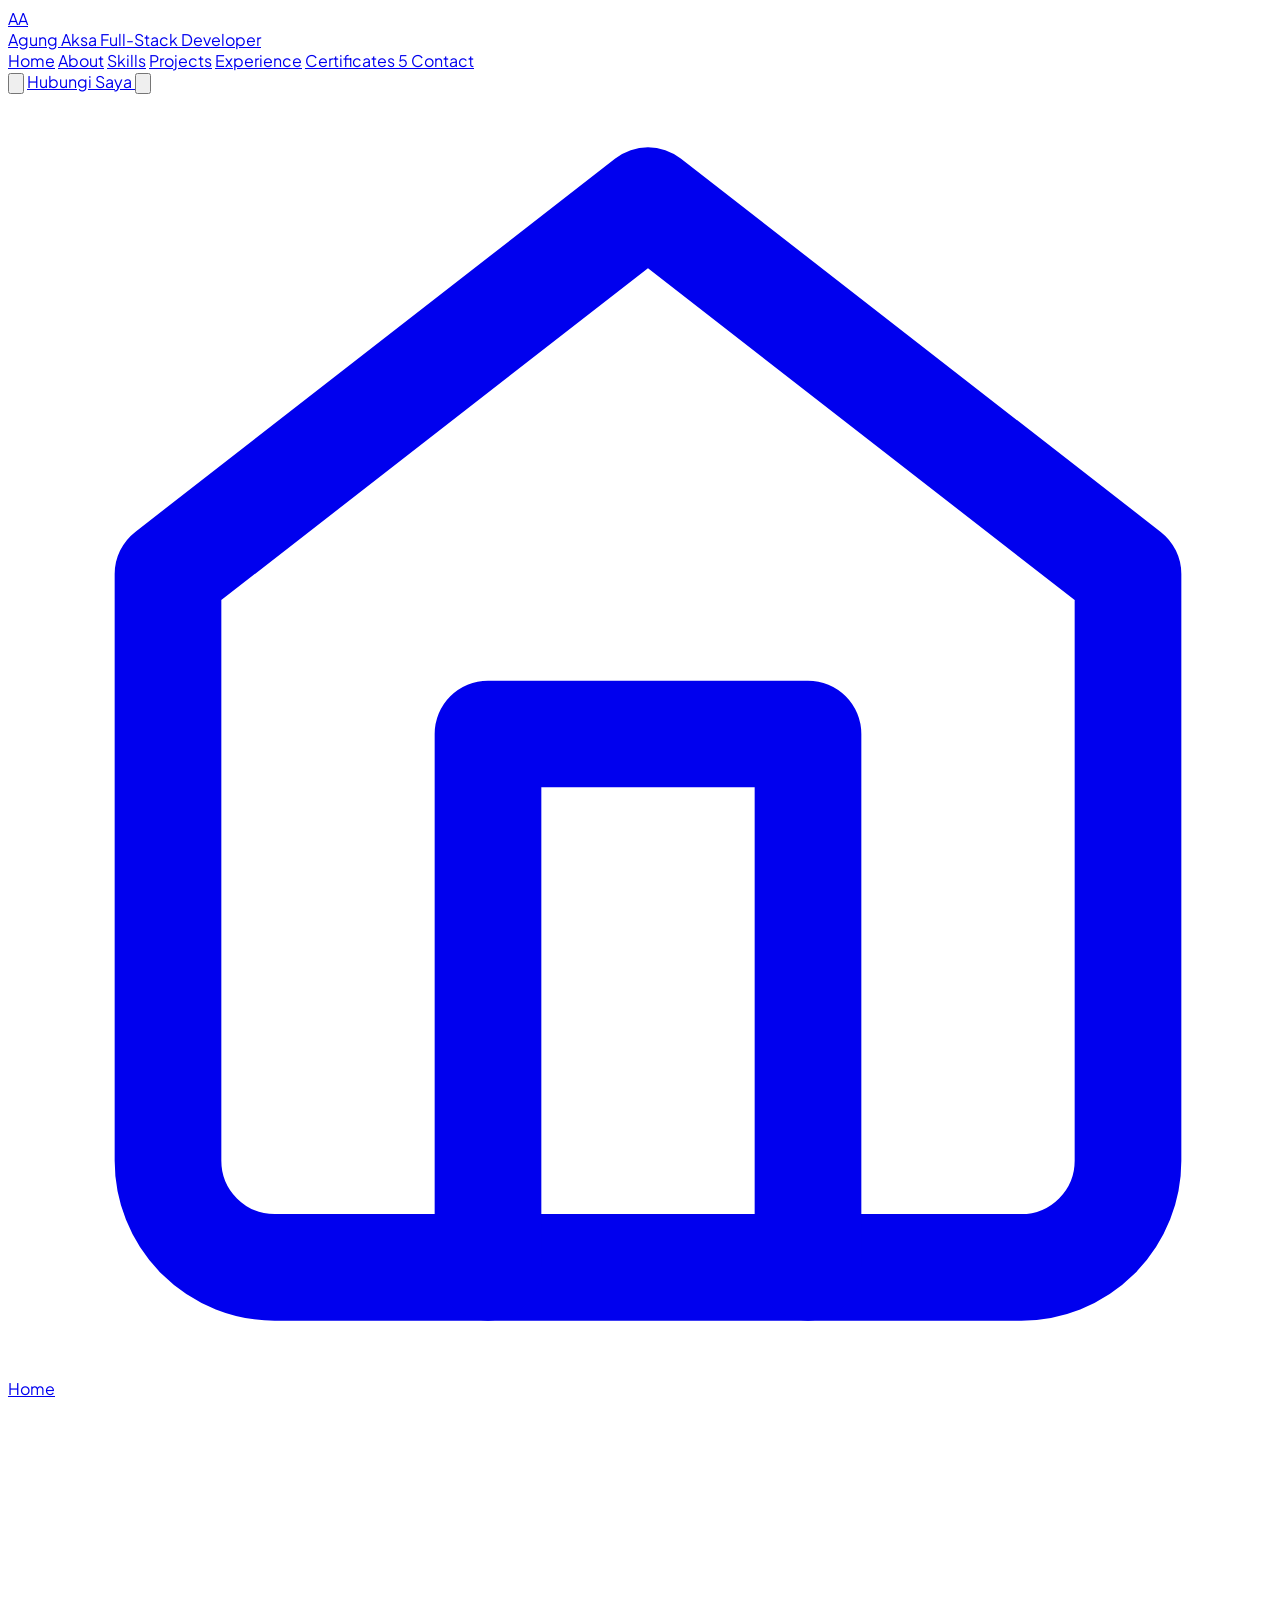
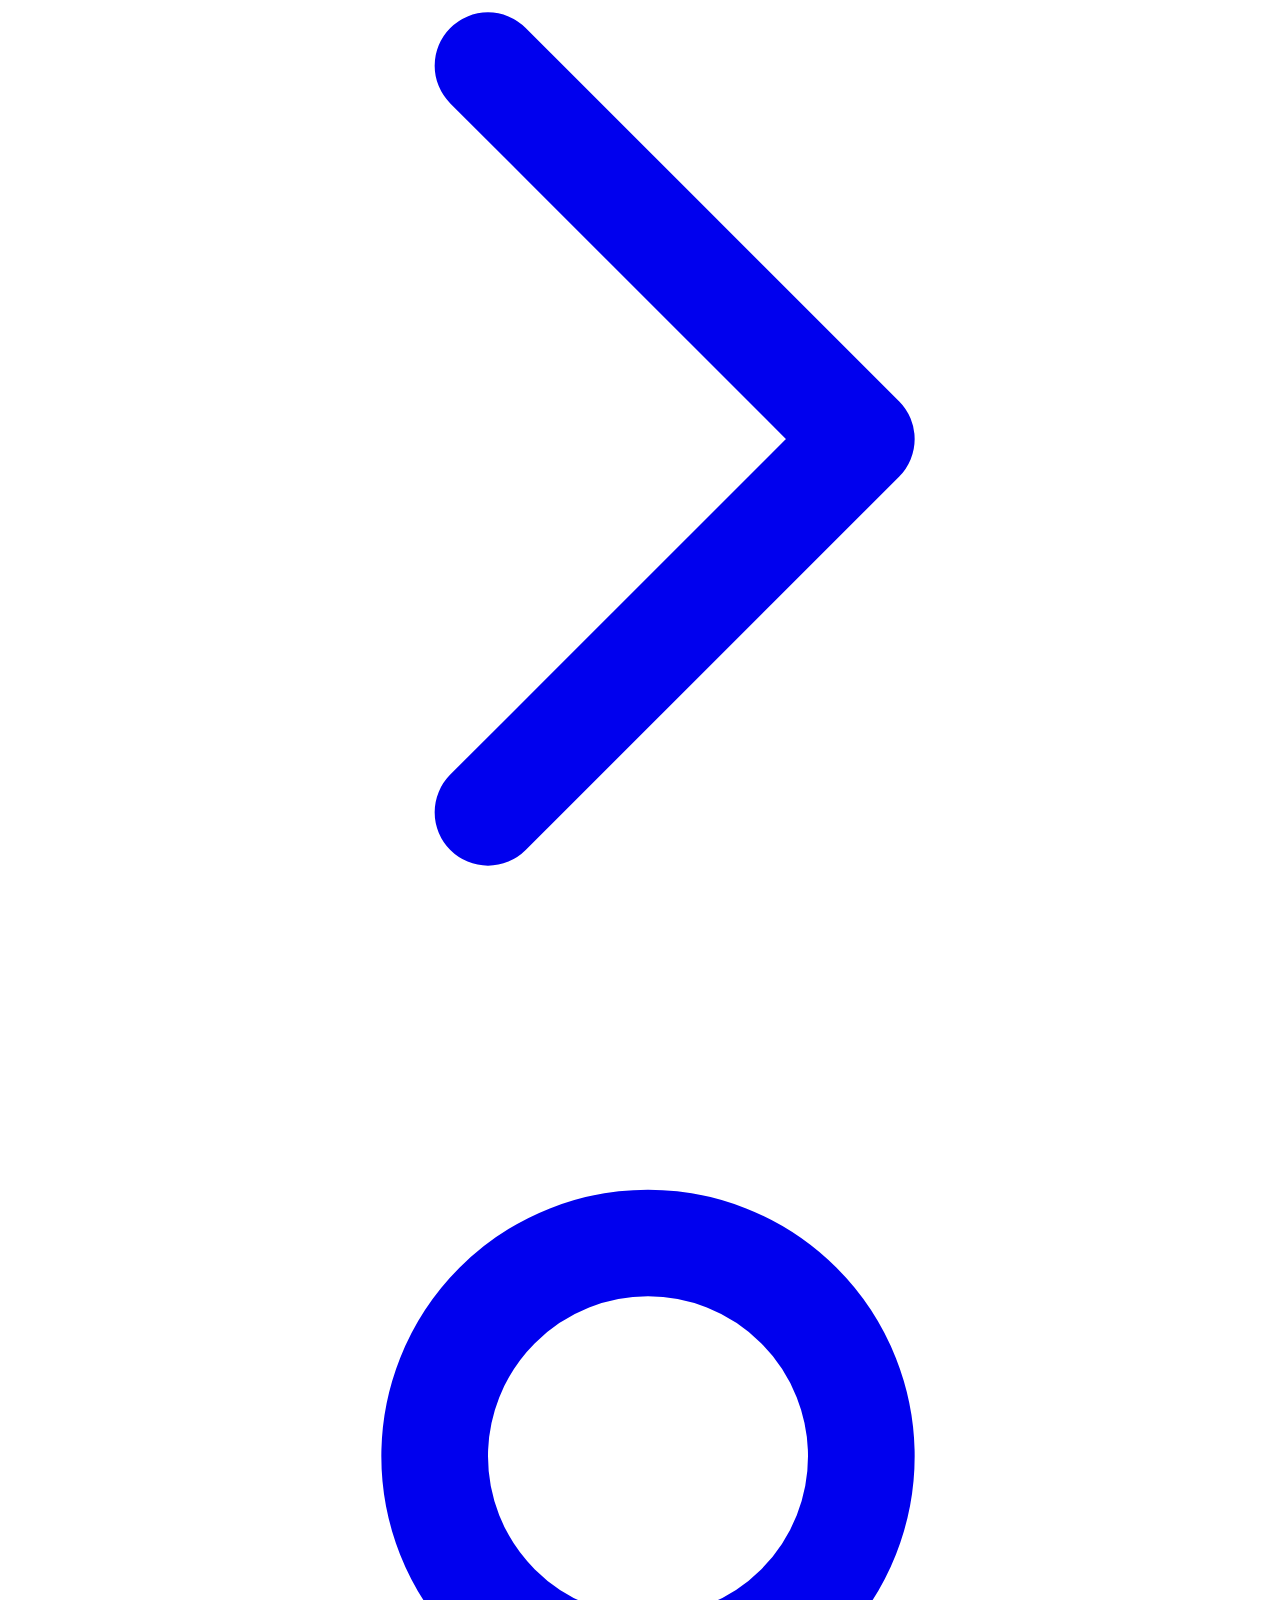
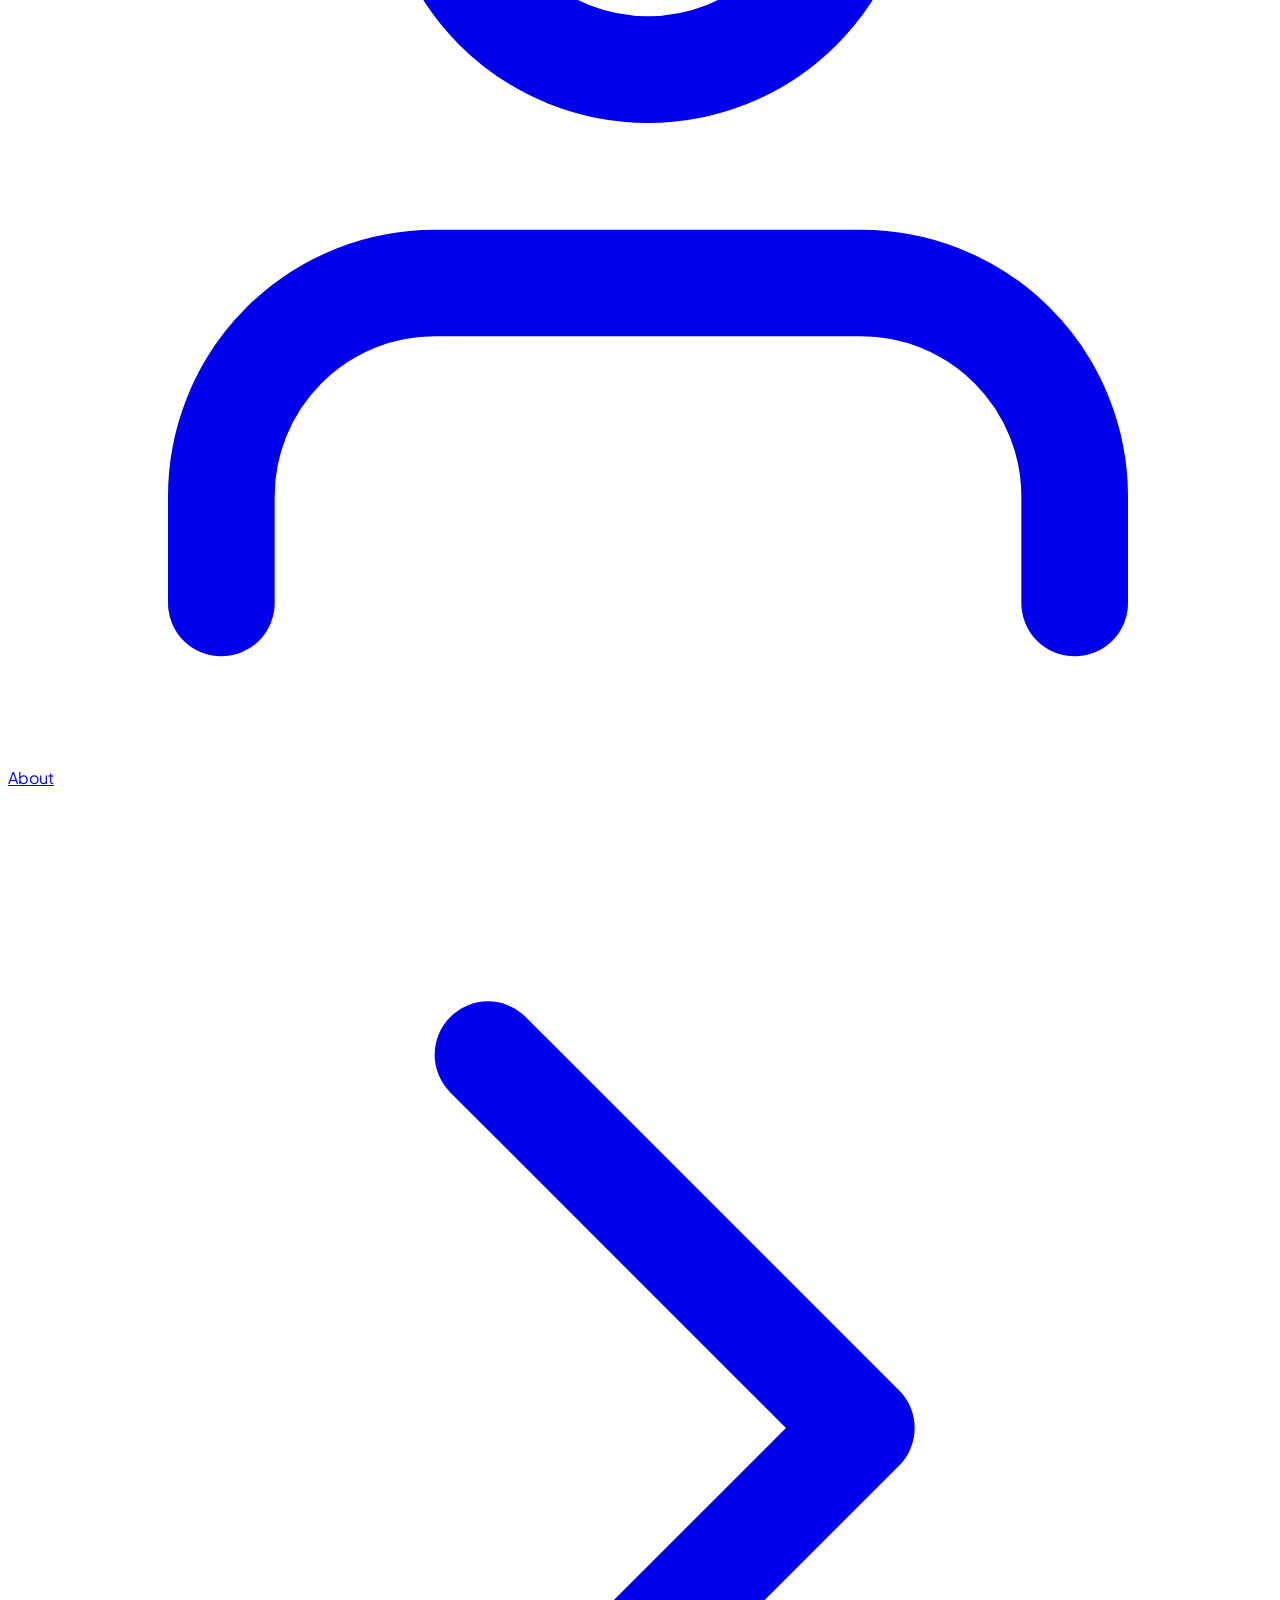
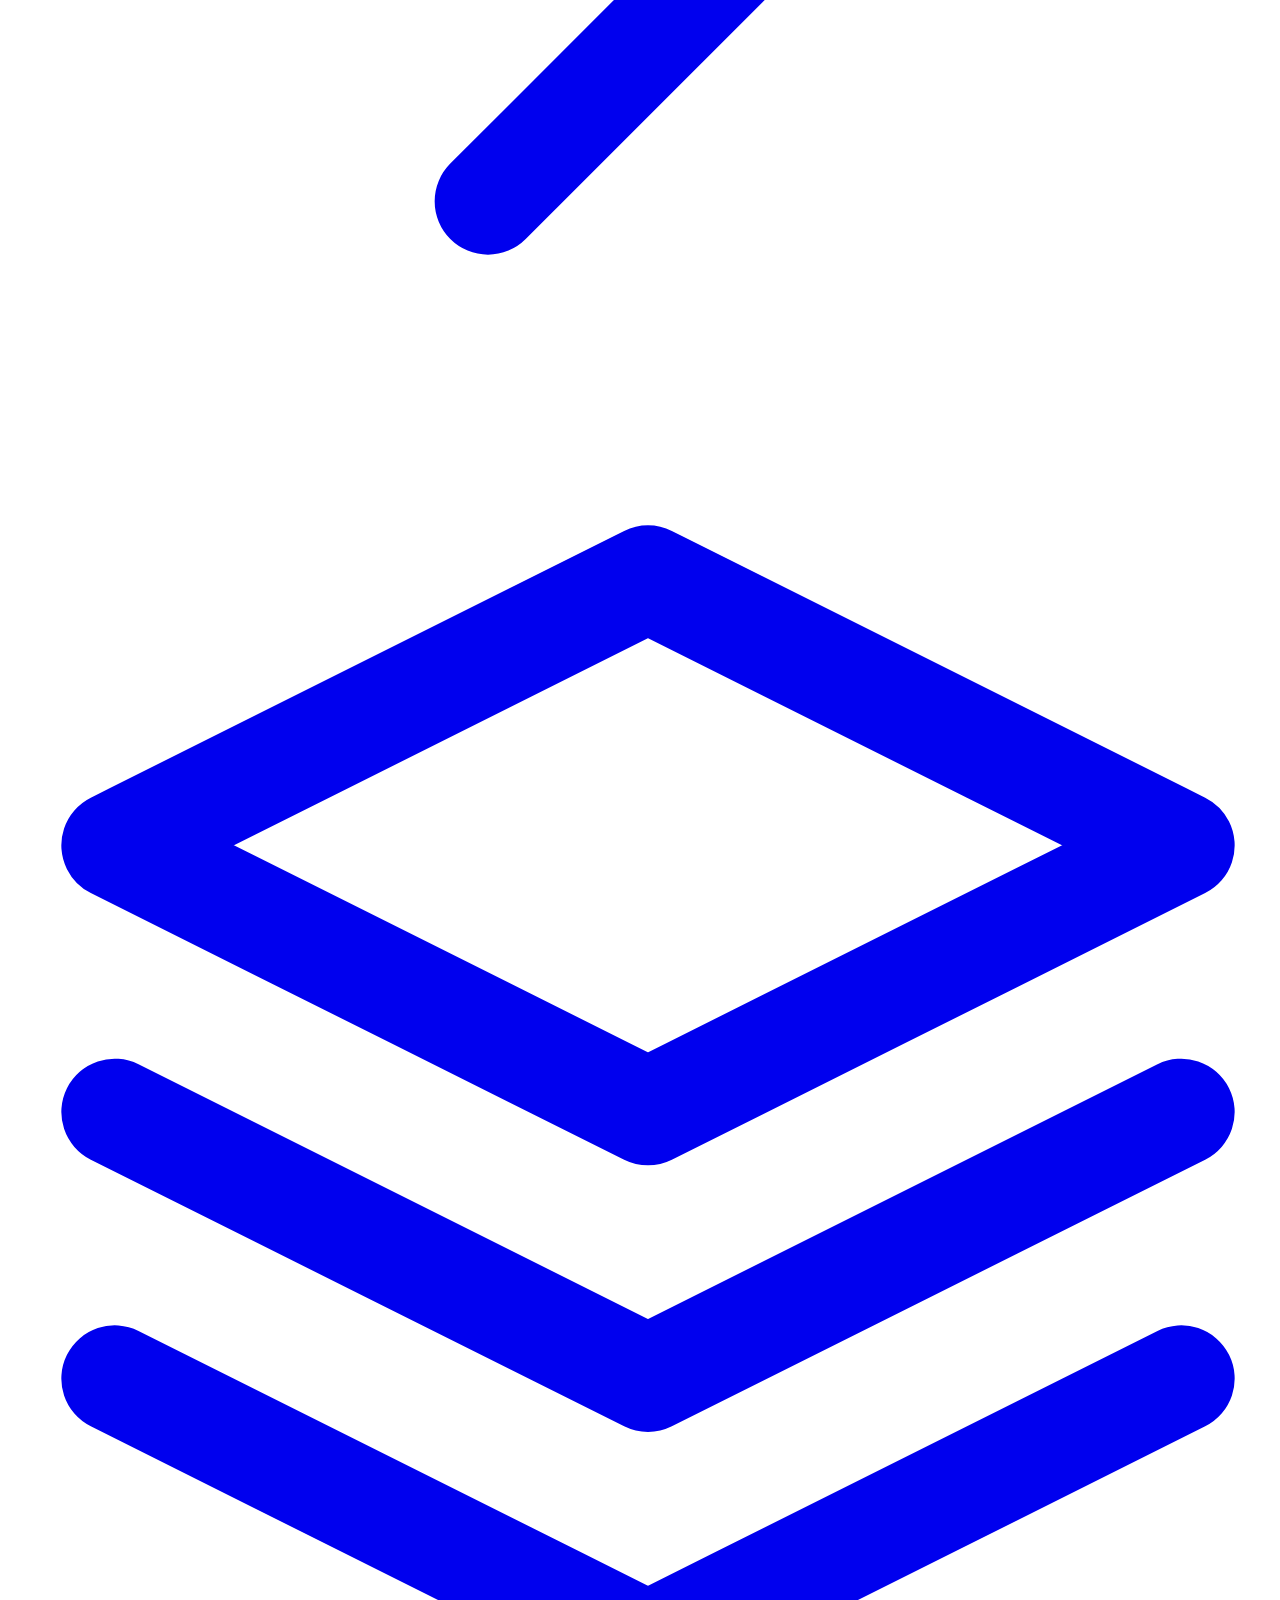
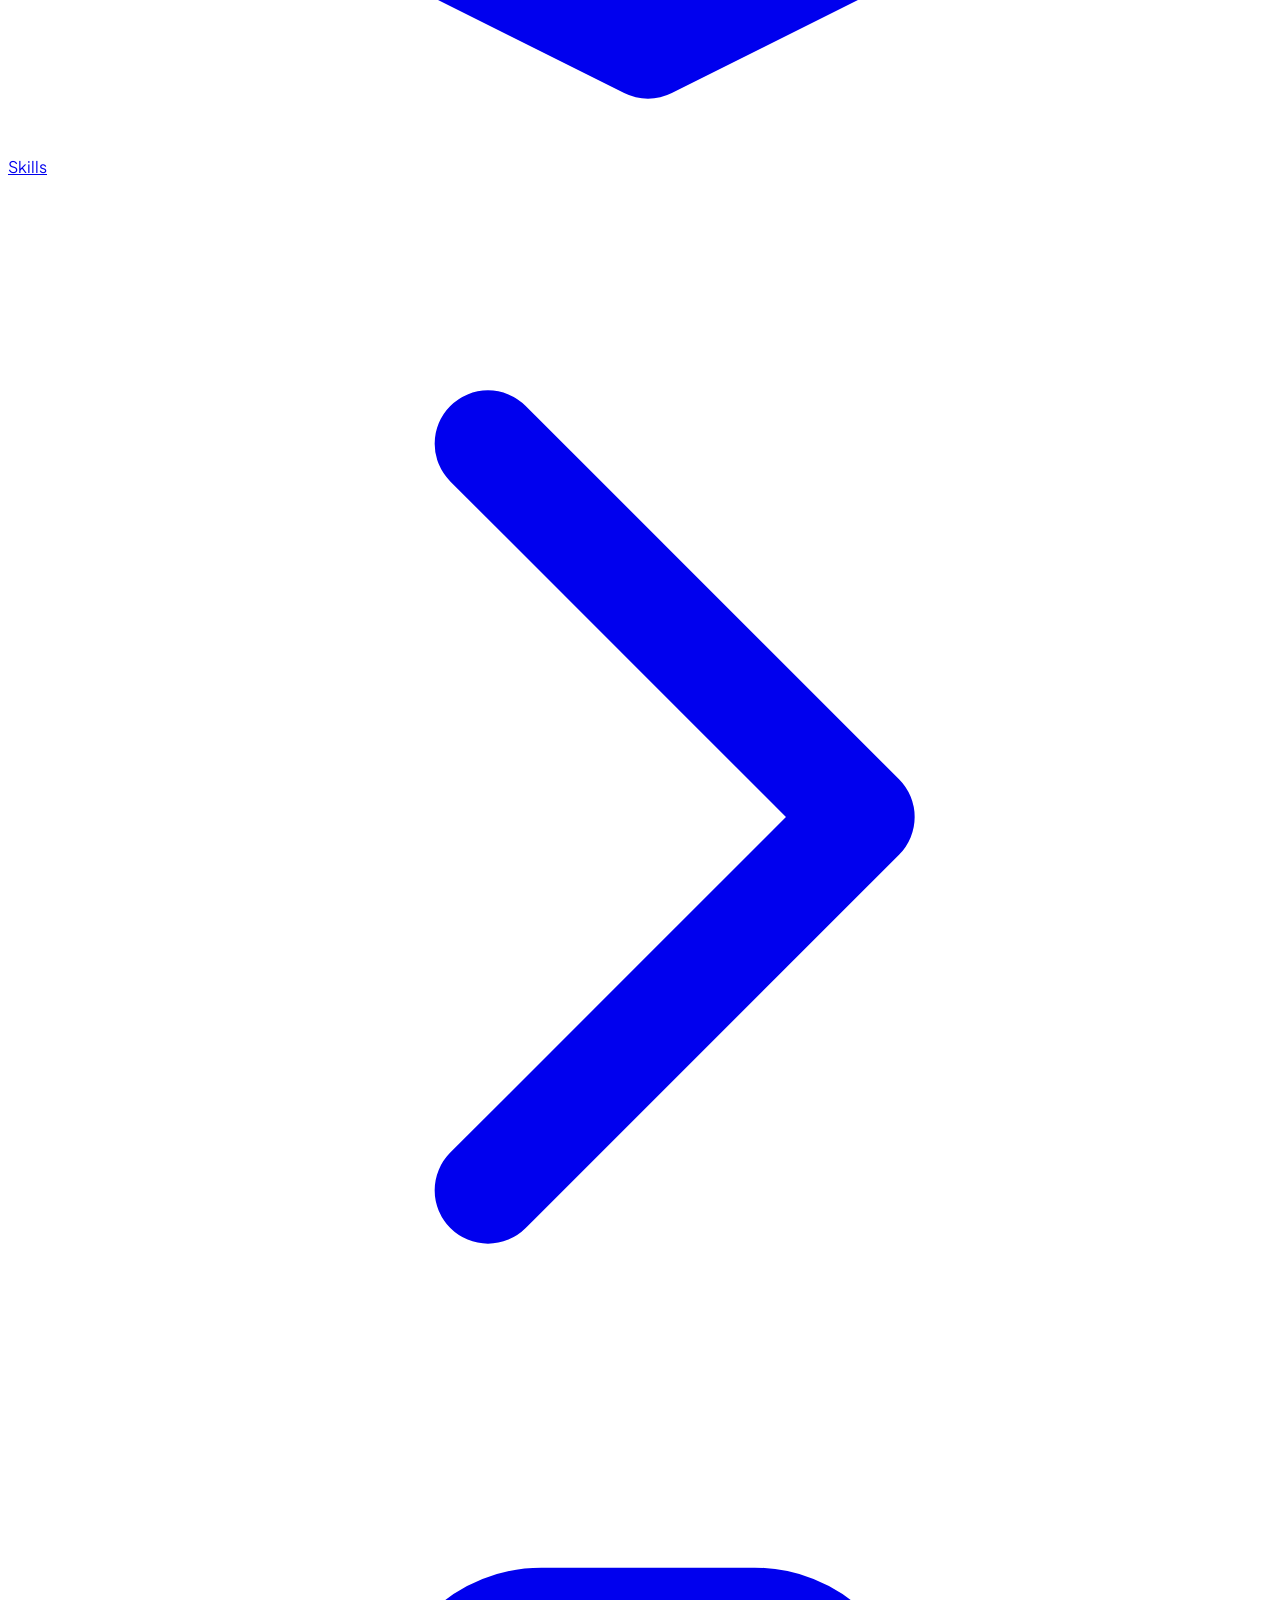
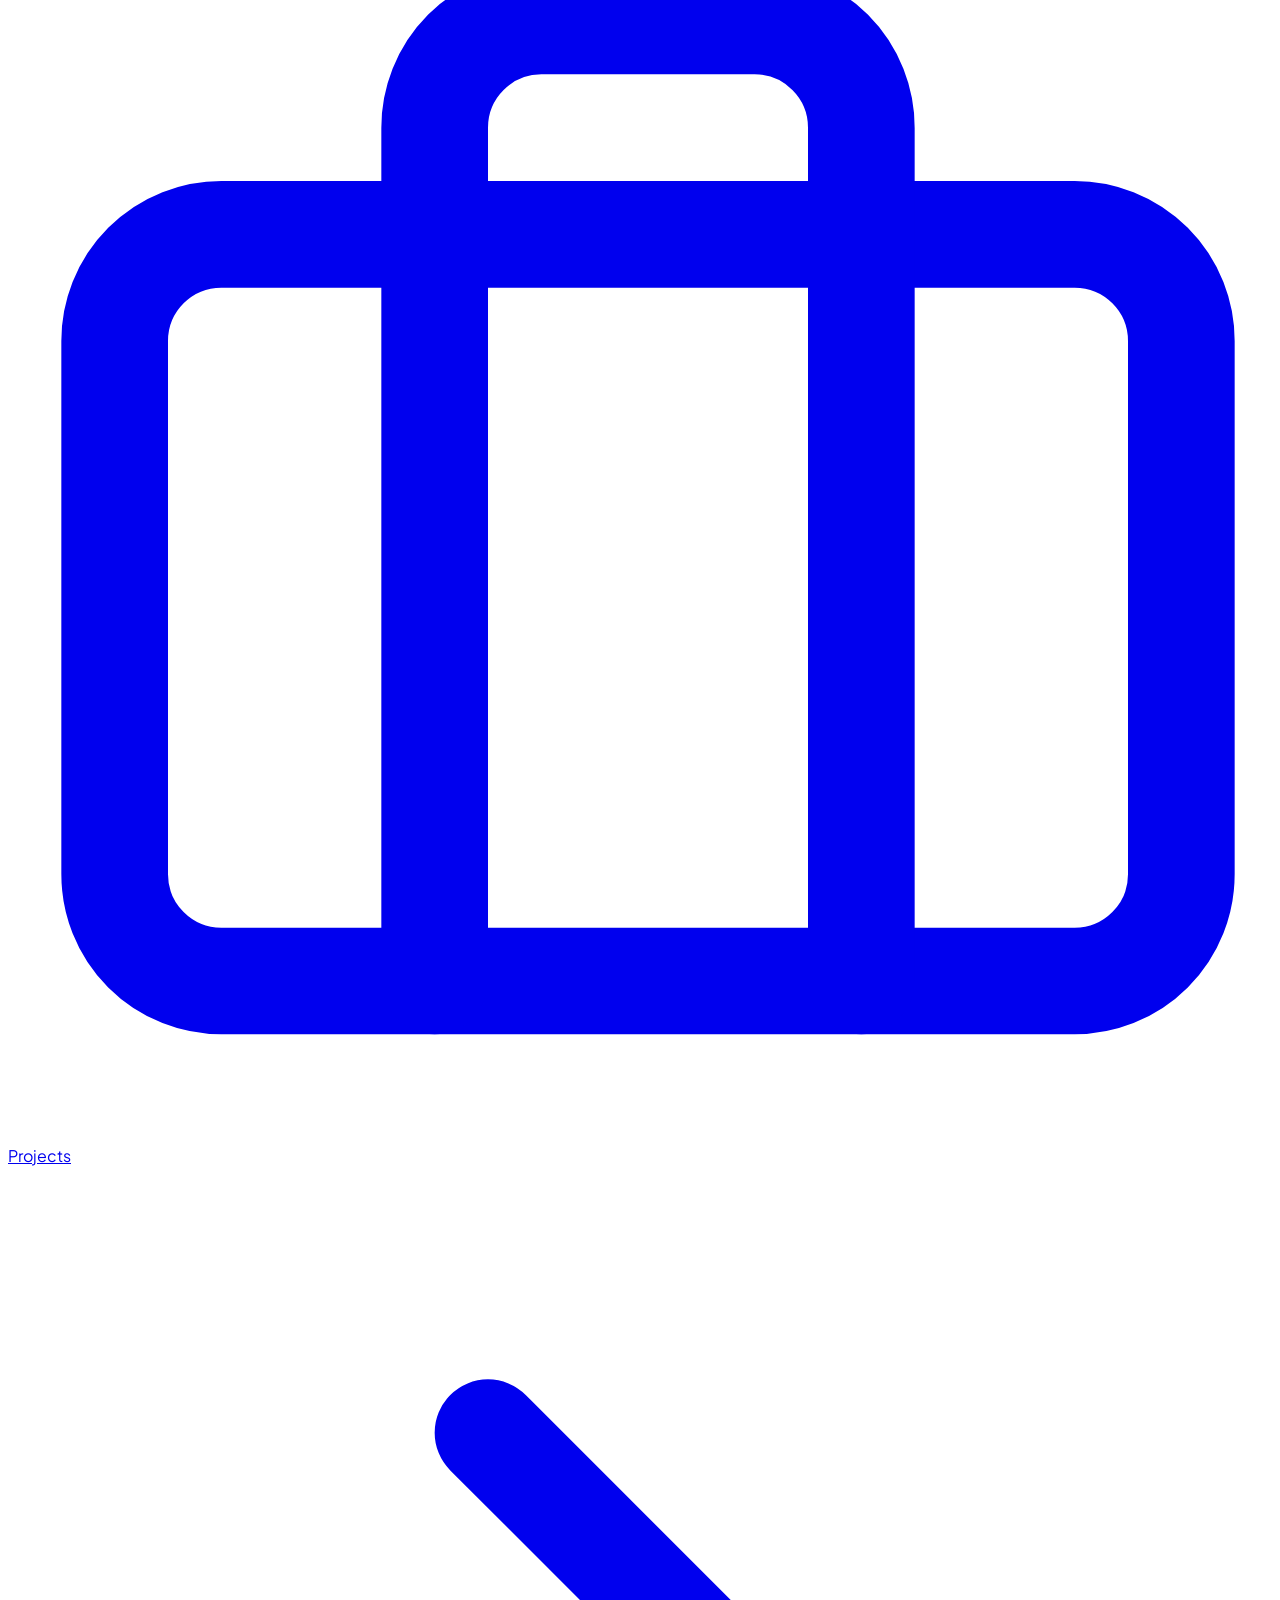
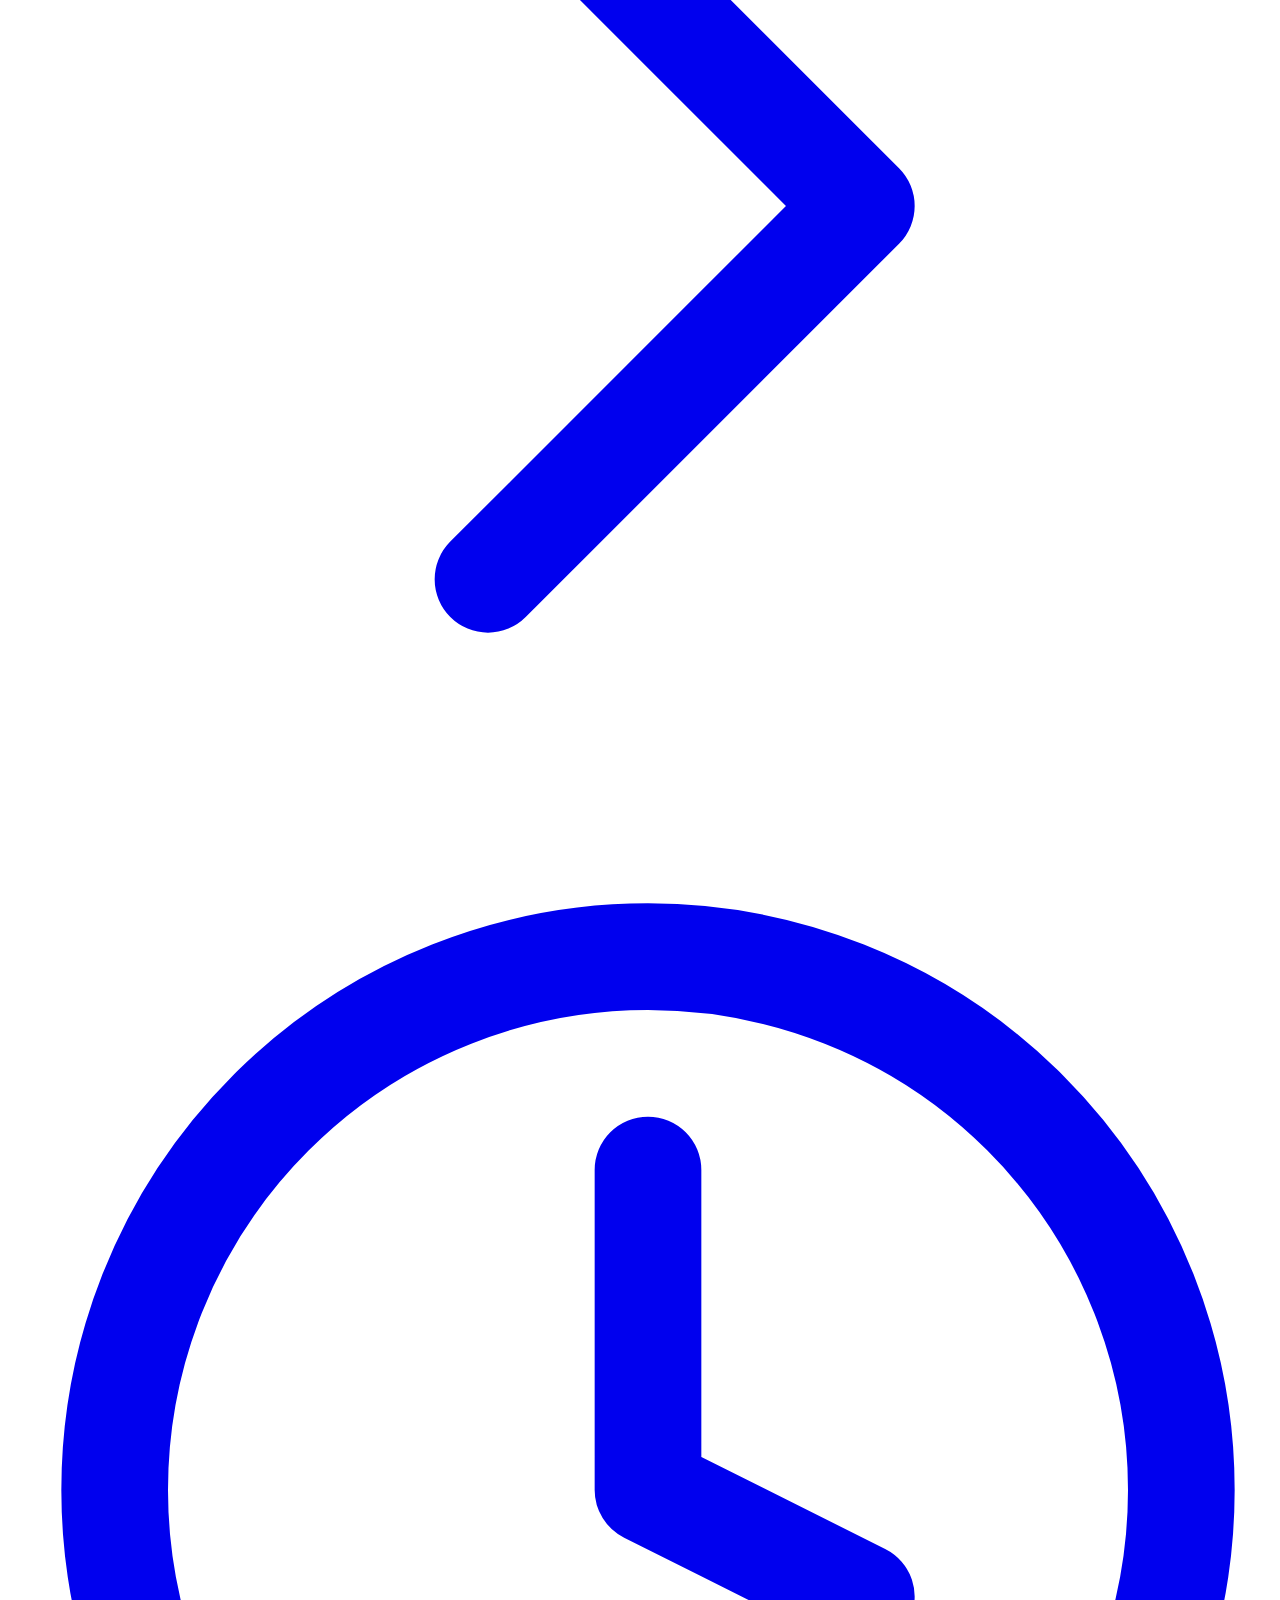
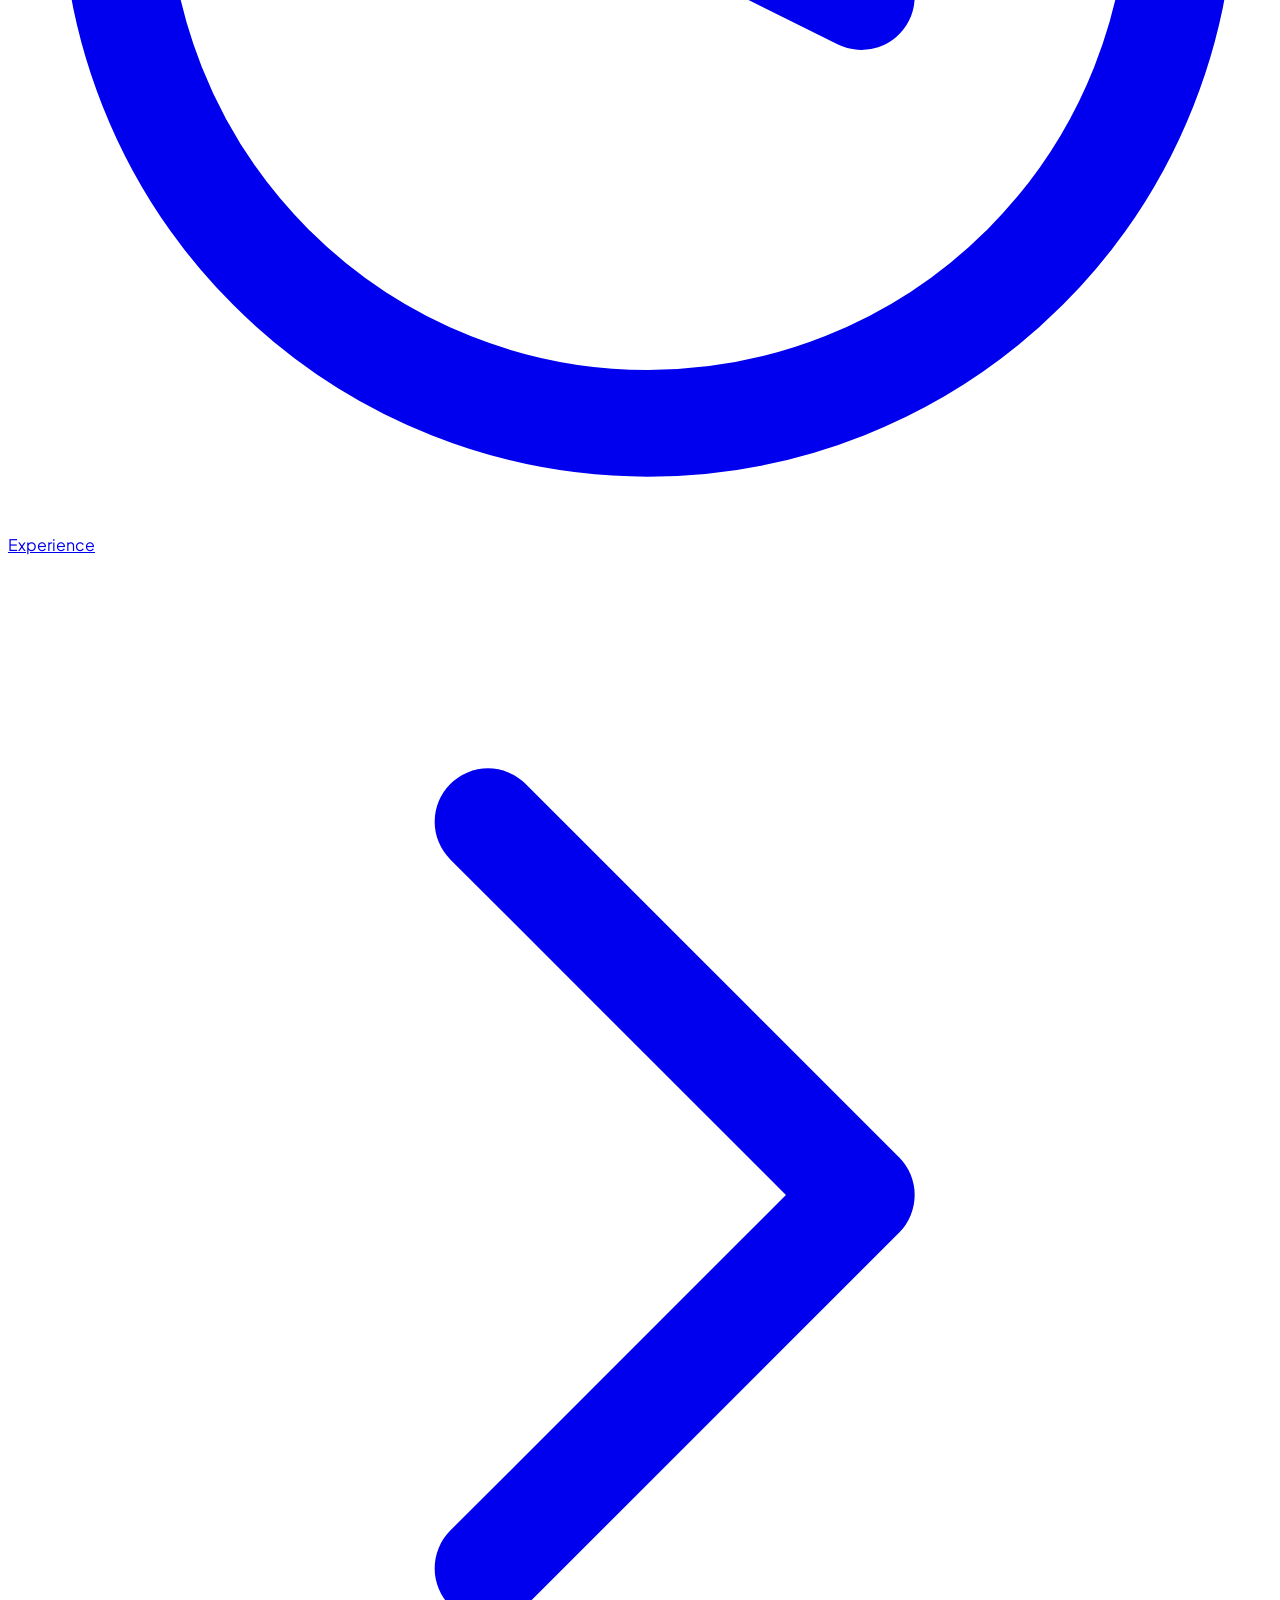
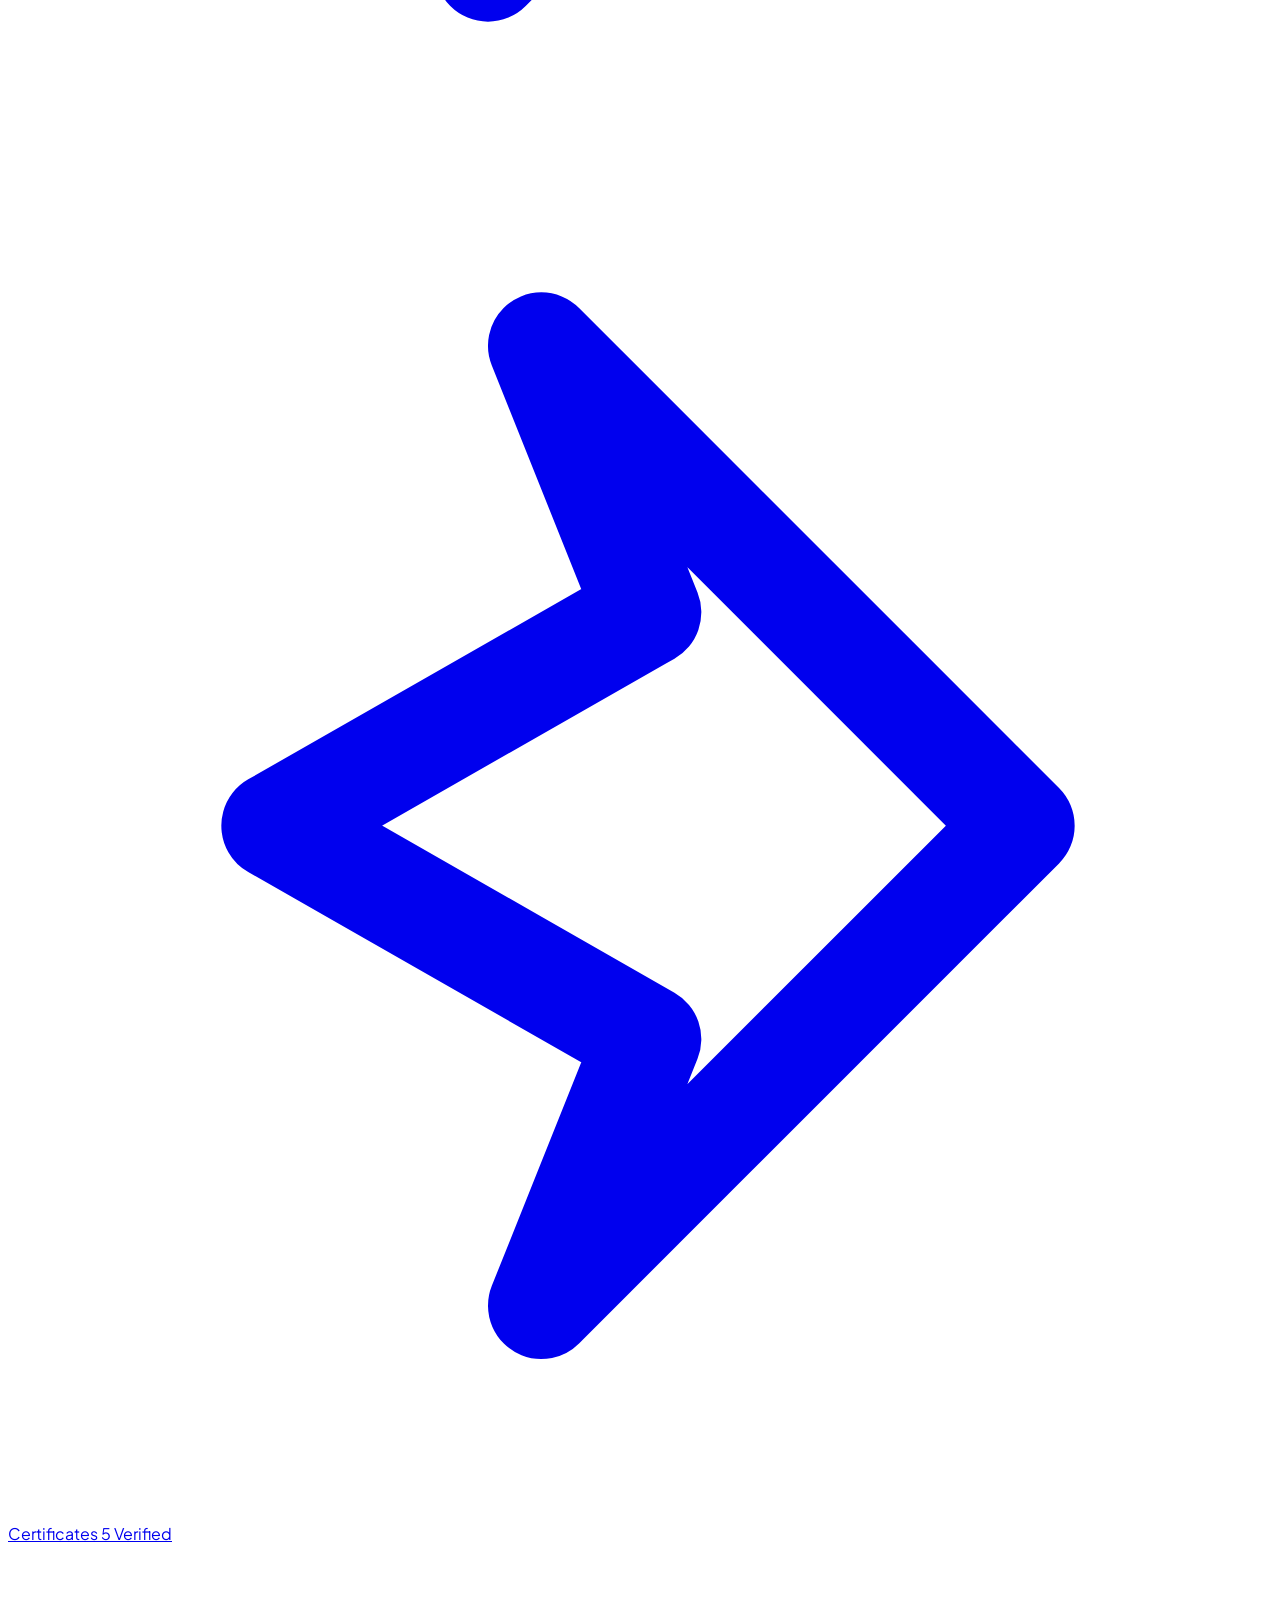
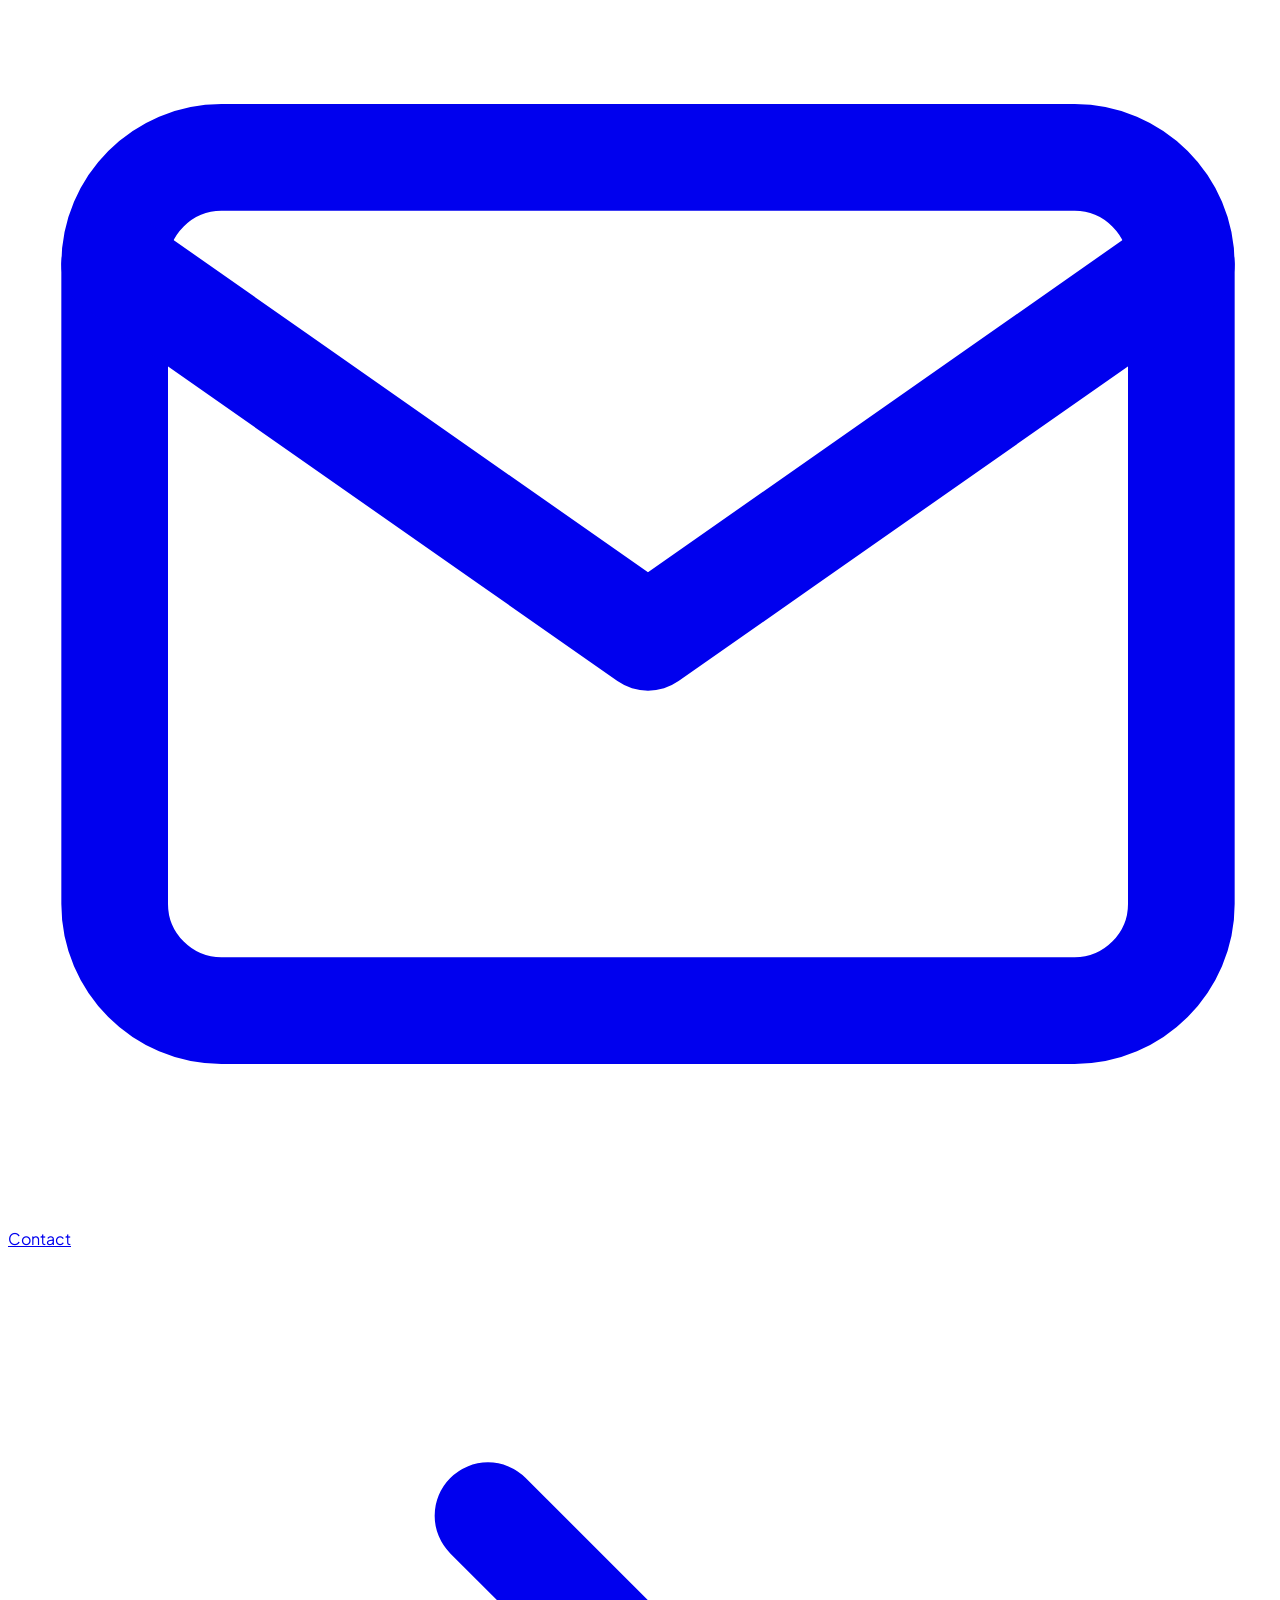
==== commit 392e6fd4: "feat: add custom stylesheet, JavaScript modules, and update portfolio layout" ====
--- a/index.html
+++ b/index.html
@@ -933,183 +933,11 @@
   </div>
 
   <!-- ==========================================================================
-       TOAST NOTIFICATION (Diselaraskan agar tidak menumpuk dengan tombol melayang)
+       TOAST NOTIFICATION
        ========================================================================== -->
-  <div id="toastNotice" class="fixed bottom-24 right-6 z-50 flex items-center gap-3 px-5 py-3.5 rounded-2xl bg-slate-900 dark:bg-[#182238] text-white border border-emerald-500/50 shadow-2xl opacity-0 translate-y-6 pointer-events-none transition-all duration-300" role="status" aria-live="polite">
+  <div id="toastNotice" class="fixed bottom-6 right-6 z-50 flex items-center gap-3 px-5 py-3.5 rounded-2xl bg-slate-900 dark:bg-[#182238] text-white border border-emerald-500/50 shadow-2xl opacity-0 translate-y-6 pointer-events-none transition-all duration-300" role="status" aria-live="polite">
     <svg class="w-5 h-5 text-emerald-400" fill="none" stroke="currentColor" stroke-width="2.5" viewBox="0 0 24 24"><polyline points="20 6 9 17 4 12"></polyline></svg>
     <span class="text-sm font-semibold" id="toastMessage">Pemberitahuan</span>
-  </div>
-
-  <!-- ==========================================================================
-       FLOATING QUICK NAVIGATION MENU (Ikon Gradasi Ungu Sesuai Gambar)
-       ========================================================================== -->
-  <!-- Backdrop saat Floating Menu Terbuka -->
-  <div id="fabMenuBackdrop" class="fixed inset-0 z-40 bg-black/40 backdrop-blur-sm hidden transition-opacity duration-300"></div>
-
-  <!-- Floating Menu Container -->
-  <div class="fab-menu-wrapper" id="fabMenuContainer">
-    
-    <!-- Floating Menu Card Pop-up -->
-    <div id="fabMenuCard" class="fab-menu-card hidden-card" role="dialog" aria-label="Menu Navigasi Cepat">
-      <!-- Card Header -->
-      <div class="p-4 border-b border-purple-500/15 dark:border-white/10 flex items-center justify-between bg-purple-500/5 dark:bg-purple-950/20">
-        <div class="flex items-center gap-2.5">
-          <div class="w-8 h-8 rounded-lg bg-gradient-to-tr from-purple-600 via-indigo-600 to-cyan-500 text-white flex items-center justify-center font-bold text-xs shadow-sm shadow-purple-500/30">
-            AA
-          </div>
-          <div>
-            <h3 class="text-sm font-extrabold text-slate-900 dark:text-white leading-tight">Navigasi Portfolio</h3>
-            <p class="text-[11px] text-purple-600 dark:text-purple-400 font-semibold">Agung Aksa • Full-Stack</p>
-          </div>
-        </div>
-        <button id="fabCardCloseBtn" class="p-1.5 rounded-lg text-slate-400 hover:text-slate-700 dark:hover:text-white hover:bg-slate-100 dark:hover:bg-slate-800 transition-colors" aria-label="Tutup Menu">
-          <svg class="w-4 h-4" fill="none" stroke="currentColor" stroke-width="2" viewBox="0 0 24 24"><line x1="18" y1="6" x2="6" y2="18"></line><line x1="6" y1="6" x2="18" y2="18"></line></svg>
-        </button>
-      </div>
-
-      <!-- Card Navigation Links -->
-      <nav class="p-2 space-y-0.5 max-h-[60vh] overflow-y-auto" id="fabNavLinks">
-        <a href="#home" class="fab-nav-item group" data-section="home">
-          <span class="flex items-center gap-3">
-            <span class="w-8 h-8 rounded-lg bg-purple-500/10 dark:bg-purple-500/20 text-purple-600 dark:text-purple-400 flex items-center justify-center group-hover:scale-110 transition-transform">
-              <svg class="w-4 h-4" viewBox="0 0 24 24" fill="none" stroke="currentColor" stroke-width="2" stroke-linecap="round" stroke-linejoin="round"><path d="M3 9l9-7 9 7v11a2 2 0 0 1-2 2H5a2 2 0 0 1-2-2z"></path><polyline points="9 22 9 12 15 12 15 22"></polyline></svg>
-            </span>
-            <span class="flex flex-col">
-              <span class="text-sm font-bold text-slate-800 dark:text-slate-100">Home</span>
-              <span class="text-[10px] font-normal text-slate-500 dark:text-slate-400">Beranda Utama</span>
-            </span>
-          </span>
-          <svg class="w-4 h-4 text-slate-400 opacity-60 group-hover:opacity-100 group-hover:translate-x-1 transition-all" fill="none" stroke="currentColor" viewBox="0 0 24 24"><path stroke-linecap="round" stroke-linejoin="round" stroke-width="2" d="M9 5l7 7-7 7"></path></svg>
-        </a>
-
-        <a href="#about" class="fab-nav-item group" data-section="about">
-          <span class="flex items-center gap-3">
-            <span class="w-8 h-8 rounded-lg bg-indigo-500/10 dark:bg-indigo-500/20 text-indigo-600 dark:text-indigo-400 flex items-center justify-center group-hover:scale-110 transition-transform">
-              <svg class="w-4 h-4" viewBox="0 0 24 24" fill="none" stroke="currentColor" stroke-width="2" stroke-linecap="round" stroke-linejoin="round"><path d="M20 21v-2a4 4 0 0 0-4-4H8a4 4 0 0 0-4 4v2"></path><circle cx="12" cy="7" r="4"></circle></svg>
-            </span>
-            <span class="flex flex-col">
-              <span class="text-sm font-bold text-slate-800 dark:text-slate-100">About</span>
-              <span class="text-[10px] font-normal text-slate-500 dark:text-slate-400">Tentang Saya & Latar Belakang</span>
-            </span>
-          </span>
-          <svg class="w-4 h-4 text-slate-400 opacity-60 group-hover:opacity-100 group-hover:translate-x-1 transition-all" fill="none" stroke="currentColor" viewBox="0 0 24 24"><path stroke-linecap="round" stroke-linejoin="round" stroke-width="2" d="M9 5l7 7-7 7"></path></svg>
-        </a>
-
-        <a href="#skills" class="fab-nav-item group" data-section="skills">
-          <span class="flex items-center gap-3">
-            <span class="w-8 h-8 rounded-lg bg-cyan-500/10 dark:bg-cyan-500/20 text-cyan-600 dark:text-cyan-400 flex items-center justify-center group-hover:scale-110 transition-transform">
-              <svg class="w-4 h-4" viewBox="0 0 24 24" fill="none" stroke="currentColor" stroke-width="2" stroke-linecap="round" stroke-linejoin="round"><polygon points="12 2 2 7 12 12 22 7 12 2"></polygon><polyline points="2 17 12 22 22 17"></polyline><polyline points="2 12 12 17 22 12"></polyline></svg>
-            </span>
-            <span class="flex flex-col">
-              <span class="text-sm font-bold text-slate-800 dark:text-slate-100">Skills</span>
-              <span class="text-[10px] font-normal text-slate-500 dark:text-slate-400">Teknologi & Keahlian</span>
-            </span>
-          </span>
-          <svg class="w-4 h-4 text-slate-400 opacity-60 group-hover:opacity-100 group-hover:translate-x-1 transition-all" fill="none" stroke="currentColor" viewBox="0 0 24 24"><path stroke-linecap="round" stroke-linejoin="round" stroke-width="2" d="M9 5l7 7-7 7"></path></svg>
-        </a>
-
-        <a href="#projects" class="fab-nav-item group" data-section="projects">
-          <span class="flex items-center gap-3">
-            <span class="w-8 h-8 rounded-lg bg-emerald-500/10 dark:bg-emerald-500/20 text-emerald-600 dark:text-emerald-400 flex items-center justify-center group-hover:scale-110 transition-transform">
-              <svg class="w-4 h-4" viewBox="0 0 24 24" fill="none" stroke="currentColor" stroke-width="2" stroke-linecap="round" stroke-linejoin="round"><rect x="2" y="7" width="20" height="14" rx="2" ry="2"></rect><path d="M16 21V5a2 2 0 0 0-2-2h-4a2 2 0 0 0-2 2v16"></path></svg>
-            </span>
-            <span class="flex flex-col">
-              <span class="text-sm font-bold text-slate-800 dark:text-slate-100">Projects</span>
-              <span class="text-[10px] font-normal text-slate-500 dark:text-slate-400">3 Proyek Sistem Unggulan</span>
-            </span>
-          </span>
-          <svg class="w-4 h-4 text-slate-400 opacity-60 group-hover:opacity-100 group-hover:translate-x-1 transition-all" fill="none" stroke="currentColor" viewBox="0 0 24 24"><path stroke-linecap="round" stroke-linejoin="round" stroke-width="2" d="M9 5l7 7-7 7"></path></svg>
-        </a>
-
-        <a href="#experience" class="fab-nav-item group" data-section="experience">
-          <span class="flex items-center gap-3">
-            <span class="w-8 h-8 rounded-lg bg-amber-500/10 dark:bg-amber-500/20 text-amber-600 dark:text-amber-400 flex items-center justify-center group-hover:scale-110 transition-transform">
-              <svg class="w-4 h-4" viewBox="0 0 24 24" fill="none" stroke="currentColor" stroke-width="2" stroke-linecap="round" stroke-linejoin="round"><circle cx="12" cy="12" r="10"></circle><polyline points="12 6 12 12 16 14"></polyline></svg>
-            </span>
-            <span class="flex flex-col">
-              <span class="text-sm font-bold text-slate-800 dark:text-slate-100">Experience</span>
-              <span class="text-[10px] font-normal text-slate-500 dark:text-slate-400">Pengalaman Kerja & Magang</span>
-            </span>
-          </span>
-          <svg class="w-4 h-4 text-slate-400 opacity-60 group-hover:opacity-100 group-hover:translate-x-1 transition-all" fill="none" stroke="currentColor" viewBox="0 0 24 24"><path stroke-linecap="round" stroke-linejoin="round" stroke-width="2" d="M9 5l7 7-7 7"></path></svg>
-        </a>
-
-        <a href="certificates.html" class="fab-nav-item group" data-section="certificates">
-          <span class="flex items-center gap-3">
-            <span class="w-8 h-8 rounded-lg bg-purple-500/10 dark:bg-purple-500/20 text-purple-600 dark:text-purple-400 flex items-center justify-center group-hover:scale-110 transition-transform">
-              <svg class="w-4 h-4" viewBox="0 0 24 24" fill="none" stroke="currentColor" stroke-width="2" stroke-linecap="round" stroke-linejoin="round"><path d="M12 15l-2 5l9-9l-9-9l2 5l-7 4z"></path></svg>
-            </span>
-            <span class="flex flex-col">
-              <span class="text-sm font-bold text-slate-800 dark:text-slate-100">Certificates</span>
-              <span class="text-[10px] font-normal text-slate-500 dark:text-slate-400">Sertifikasi & Kredensial</span>
-            </span>
-          </span>
-          <span class="px-2 py-0.5 text-[10px] font-extrabold rounded-full bg-purple-600 text-white shadow-sm">5</span>
-        </a>
-
-        <a href="#contact" class="fab-nav-item group" data-section="contact">
-          <span class="flex items-center gap-3">
-            <span class="w-8 h-8 rounded-lg bg-rose-500/10 dark:bg-rose-500/20 text-rose-600 dark:text-rose-400 flex items-center justify-center group-hover:scale-110 transition-transform">
-              <svg class="w-4 h-4" viewBox="0 0 24 24" fill="none" stroke="currentColor" stroke-width="2" stroke-linecap="round" stroke-linejoin="round"><path d="M4 4h16c1.1 0 2 .9 2 2v12c0 1.1-.9 2-2 2H4c-1.1 0-2-.9-2-2V6c0-1.1.9-2 2-2z"></path><polyline points="22,6 12,13 2,6"></polyline></svg>
-            </span>
-            <span class="flex flex-col">
-              <span class="text-sm font-bold text-slate-800 dark:text-slate-100">Contact</span>
-              <span class="text-[10px] font-normal text-slate-500 dark:text-slate-400">Kirim Pesan & Konsultasi</span>
-            </span>
-          </span>
-          <svg class="w-4 h-4 text-slate-400 opacity-60 group-hover:opacity-100 group-hover:translate-x-1 transition-all" fill="none" stroke="currentColor" viewBox="0 0 24 24"><path stroke-linecap="round" stroke-linejoin="round" stroke-width="2" d="M9 5l7 7-7 7"></path></svg>
-        </a>
-      </nav>
-
-      <!-- Card Quick Action Footer -->
-      <div class="p-3 border-t border-purple-500/15 dark:border-white/10 bg-slate-50/80 dark:bg-slate-900/50 flex items-center gap-2">
-        <a href="https://wa.me/6281271959206?text=Halo%20Agung%20Aksa,%20saya%20tertarik%20dengan%20profil%20dan%20portofolio%20Anda." target="_blank" rel="noopener" class="flex-1 py-2 px-3 rounded-xl bg-emerald-600 hover:bg-emerald-700 text-white font-semibold text-xs flex items-center justify-center gap-1.5 shadow-sm transition-colors">
-          <svg class="w-3.5 h-3.5 fill-current" viewBox="0 0 24 24"><path d="M.057 24l1.687-6.163c-1.041-1.804-1.588-3.849-1.587-5.946.003-6.556 5.338-11.891 11.893-11.891 3.181.001 6.167 1.24 8.413 3.488 2.245 2.248 3.481 5.236 3.48 8.414-.003 6.557-5.338 11.892-11.893 11.892-1.99-.001-3.951-.5-5.688-1.448l-6.305 1.654zm6.597-3.807c1.676.995 3.276 1.591 5.392 1.592 5.448 0 9.886-4.434 9.889-9.885.002-5.462-4.415-9.89-9.881-9.892-5.452 0-9.887 4.434-9.889 9.884-.001 2.225.651 3.891 1.746 5.634l-.999 3.648 3.742-.981zm11.387-5.464c-.074-.124-.272-.198-.57-.347-.297-.149-1.758-.868-2.031-.967-.272-.099-.47-.149-.669.149-.198.297-.768.967-.941 1.165-.173.198-.347.223-.644.074-.297-.149-1.255-.462-2.39-1.475-.883-.788-1.48-1.761-1.653-2.059-.173-.297-.018-.458.13-.606.134-.133.297-.347.446-.521.151-.172.2-.296.3-.495.099-.198.05-.372-.025-.521-.075-.148-.669-1.611-.916-2.206-.242-.579-.487-.501-.669-.51l-.57-.01c-.198 0-.52.074-.792.372s-1.04 1.016-1.04 2.479 1.065 2.876 1.213 3.074c.149.198 2.095 3.2 5.076 4.487.709.306 1.263.489 1.694.626.712.226 1.36.194 1.872.118.571-.085 1.758-.719 2.006-1.413.248-.695.248-1.29.173-1.414z"/></svg>
-          WhatsApp
-        </a>
-        <button id="fabThemeToggleBtn" class="py-2 px-3 rounded-xl bg-slate-200 dark:bg-[#182238] hover:bg-slate-300 dark:hover:bg-[#1f2c4a] text-slate-700 dark:text-slate-200 font-semibold text-xs flex items-center justify-center gap-1.5 transition-colors cursor-pointer">
-          <svg class="w-3.5 h-3.5 text-amber-400" viewBox="0 0 24 24" fill="none" stroke="currentColor" stroke-width="2"><circle cx="12" cy="12" r="5"></circle><line x1="12" y1="1" x2="12" y2="3"></line><line x1="12" y1="21" x2="12" y2="23"></line></svg>
-          Tema
-        </button>
-      </div>
-    </div>
-
-    <!-- Tombol Melayang Utama (Ikon Gradasi Ungu Sesuai Gambar) -->
-    <button id="fabMenuBtn" class="fab-menu-btn group" aria-label="Buka Menu Navigasi" aria-expanded="false">
-      <!-- Ikon Lingkaran Gradasi Ungu 3 Titik & 3 Garis -->
-      <span class="fab-icon-menu w-full h-full p-2.5">
-        <svg class="w-full h-full" viewBox="0 0 100 100" fill="none" xmlns="http://www.w3.org/2000/svg">
-          <defs>
-            <linearGradient id="purpleFabGrad" x1="15%" y1="10%" x2="85%" y2="90%">
-              <stop offset="0%" stop-color="#a855f7" />
-              <stop offset="35%" stop-color="#9333ea" />
-              <stop offset="70%" stop-color="#6b21a8" />
-              <stop offset="100%" stop-color="#312e81" />
-            </linearGradient>
-          </defs>
-          <!-- Lingkaran Luar -->
-          <circle cx="50" cy="50" r="42" stroke="url(#purpleFabGrad)" stroke-width="7" />
-          
-          <!-- 3 Titik dan 3 Garis Sisi Kanan -->
-          <circle cx="34" cy="37" r="4.5" fill="url(#purpleFabGrad)" />
-          <rect x="44" y="32.5" width="28" height="9" rx="4.5" fill="url(#purpleFabGrad)" />
-
-          <circle cx="34" cy="50" r="4.5" fill="url(#purpleFabGrad)" />
-          <rect x="44" y="45.5" width="28" height="9" rx="4.5" fill="url(#purpleFabGrad)" />
-
-          <circle cx="34" cy="63" r="4.5" fill="url(#purpleFabGrad)" />
-          <rect x="44" y="58.5" width="28" height="9" rx="4.5" fill="url(#purpleFabGrad)" />
-        </svg>
-      </span>
-
-      <!-- Ikon Silang (Close) Saat Menu Aktif -->
-      <span class="fab-icon-close text-slate-700 dark:text-white">
-        <svg class="w-6 h-6" fill="none" stroke="currentColor" stroke-width="2.5" stroke-linecap="round" stroke-linejoin="round" viewBox="0 0 24 24">
-          <line x1="18" y1="6" x2="6" y2="18"></line>
-          <line x1="6" y1="6" x2="18" y2="18"></line>
-        </svg>
-      </span>
-    </button>
   </div>
 
   <!-- JavaScript -->
--- a/css/style.css
+++ b/css/style.css
@@ -99,173 +99,27 @@
   transition: opacity 0.25s ease;
 }
 
-/* ==========================================================================
-   FLOATING QUICK NAVIGATION MENU (Ikon Gradasi Ungu)
-   ========================================================================== */
-
-/* Container Tombol Melayang */
-.fab-menu-wrapper {
-  position: fixed;
-  bottom: 1.5rem;
-  right: 1.5rem;
-  z-index: 50;
-  display: flex;
-  flex-direction: column;
-  align-items: flex-end;
+/* --- Mobile Navigation Menu Button (Ikon Gradasi Ungu) --- */
+#hamburgerBtn {
+  transition: all 0.3s cubic-bezier(0.4, 0, 0.2, 1);
 }
 
-/* Tombol Melayang Utama */
-.fab-menu-btn {
-  position: relative;
-  width: 3.75rem;
-  height: 3.75rem;
-  border-radius: 9999px;
-  background: rgba(255, 255, 255, 0.95);
-  display: flex;
-  align-items: center;
-  justify-content: center;
-  cursor: pointer;
-  box-shadow: 0 10px 25px -5px rgba(147, 51, 234, 0.35), 0 8px 10px -6px rgba(147, 51, 234, 0.2);
-  transition: all 0.35s cubic-bezier(0.34, 1.56, 0.64, 1);
-  border: 1.5px solid rgba(168, 85, 247, 0.25);
-  backdrop-filter: blur(12px);
-  -webkit-backdrop-filter: blur(12px);
+#hamburgerBtn svg {
+  transition: transform 0.35s cubic-bezier(0.34, 1.56, 0.64, 1);
 }
 
-.dark .fab-menu-btn {
-  background: rgba(17, 23, 38, 0.92);
-  border-color: rgba(168, 85, 247, 0.35);
-  box-shadow: 0 10px 30px -5px rgba(147, 51, 234, 0.45), 0 0 15px rgba(168, 85, 247, 0.2);
+#hamburgerBtn:hover {
+  transform: scale(1.06);
 }
 
-.fab-menu-btn:hover {
-  transform: translateY(-3px) scale(1.06);
-  box-shadow: 0 20px 35px -5px rgba(147, 51, 234, 0.5), 0 0 20px rgba(168, 85, 247, 0.3);
-  border-color: rgba(168, 85, 247, 0.5);
+#hamburgerBtn.menu-active {
+  border-color: #9333ea;
+  box-shadow: 0 0 16px rgba(147, 51, 234, 0.4);
 }
 
-.fab-menu-btn:active {
-  transform: scale(0.96);
-}
-
-/* Efek Riak Cahaya / Pulse Glow */
-.fab-menu-btn::before {
-  content: '';
-  position: absolute;
-  inset: -4px;
-  border-radius: 9999px;
-  background: linear-gradient(135deg, #a855f7, #6366f1);
-  opacity: 0.2;
-  z-index: -1;
-  animation: fabPulse 2.5s infinite ease-out;
-}
-
-@keyframes fabPulse {
-  0% { transform: scale(0.95); opacity: 0.35; }
-  50% { transform: scale(1.15); opacity: 0; }
-  100% { transform: scale(0.95); opacity: 0; }
-}
-
-/* Ikon Transisi (Menu <-> Close) */
-.fab-icon-menu,
-.fab-icon-close {
-  position: absolute;
-  transition: all 0.3s cubic-bezier(0.4, 0, 0.2, 1);
-  display: flex;
-  align-items: center;
-  justify-content: center;
-}
-
-.fab-icon-close {
-  opacity: 0;
-  transform: rotate(-90deg) scale(0.5);
-}
-
-.fab-menu-btn.active .fab-icon-menu {
-  opacity: 0;
-  transform: rotate(90deg) scale(0.5);
-}
-
-.fab-menu-btn.active .fab-icon-close {
-  opacity: 1;
-  transform: rotate(0deg) scale(1);
-}
-
-/* Kartu Pop-up Menu Navigasi */
-.fab-menu-card {
-  margin-bottom: 1rem;
-  width: 22rem;
-  max-width: calc(100vw - 2.5rem);
-  background: rgba(255, 255, 255, 0.95);
-  border: 1px solid rgba(168, 85, 247, 0.2);
-  border-radius: 1.5rem;
-  box-shadow: 0 25px 50px -12px rgba(15, 23, 42, 0.25), 0 0 30px rgba(147, 51, 234, 0.15);
-  backdrop-filter: blur(20px);
-  -webkit-backdrop-filter: blur(20px);
-  transform-origin: bottom right;
-  transition: opacity 0.28s cubic-bezier(0.16, 1, 0.3, 1),
-              transform 0.28s cubic-bezier(0.16, 1, 0.3, 1);
-}
-
-.dark .fab-menu-card {
-  background: rgba(13, 18, 31, 0.95);
-  border-color: rgba(168, 85, 247, 0.25);
-  box-shadow: 0 25px 50px -12px rgba(0, 0, 0, 0.6), 0 0 35px rgba(147, 51, 234, 0.2);
-}
-
-/* State Buka / Tutup Card */
-.fab-menu-card.hidden-card {
-  opacity: 0;
-  pointer-events: none;
-  transform: scale(0.88) translateY(16px);
-  visibility: hidden;
-}
-
-.fab-menu-card.open-card {
-  opacity: 1;
-  pointer-events: auto;
-  transform: scale(1) translateY(0);
-  visibility: visible;
-}
-
-/* Item Link di dalam Floating Menu */
-.fab-nav-item {
-  display: flex;
-  align-items: center;
-  justify-content: space-between;
-  padding: 0.625rem 0.875rem;
-  border-radius: 0.875rem;
-  font-size: 0.875rem;
-  font-weight: 600;
-  transition: all 0.2s ease;
-  color: #334155;
-}
-
-.dark .fab-nav-item {
-  color: #e2e8f0;
-}
-
-.fab-nav-item:hover {
-  background: rgba(147, 51, 234, 0.08);
-  color: #7e22ce;
-  transform: translateX(4px);
-}
-
-.dark .fab-nav-item:hover {
-  background: rgba(168, 85, 247, 0.12);
-  color: #c084fc;
-}
-
-.fab-nav-item.active-section {
-  background: linear-gradient(135deg, rgba(147, 51, 234, 0.12), rgba(99, 102, 241, 0.12));
-  color: #7e22ce;
-  border-left: 3px solid #9333ea;
-}
-
-.dark .fab-nav-item.active-section {
-  background: linear-gradient(135deg, rgba(168, 85, 247, 0.18), rgba(99, 102, 241, 0.18));
-  color: #c084fc;
-  border-left: 3px solid #c084fc;
+#hamburgerBtn.menu-active svg {
+  transform: rotate(90deg) scale(0.92);
 }
 
 
+
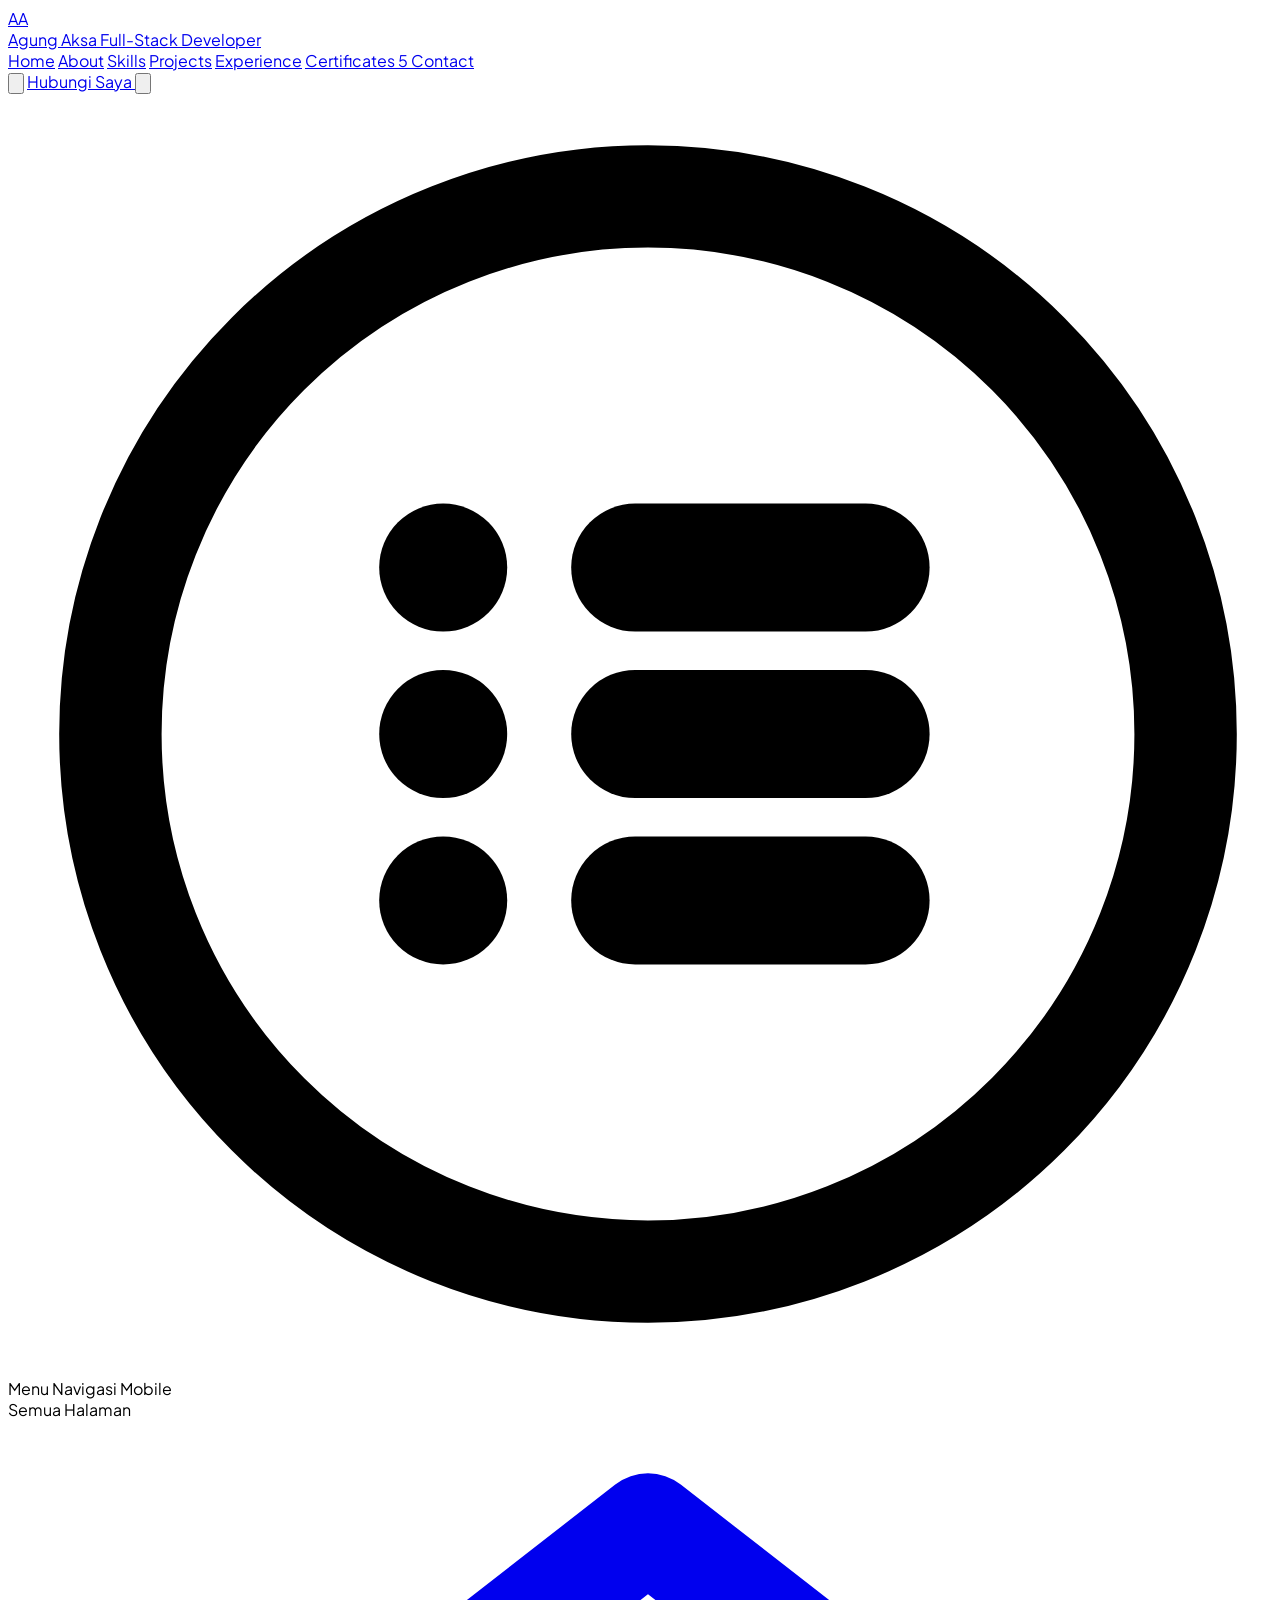
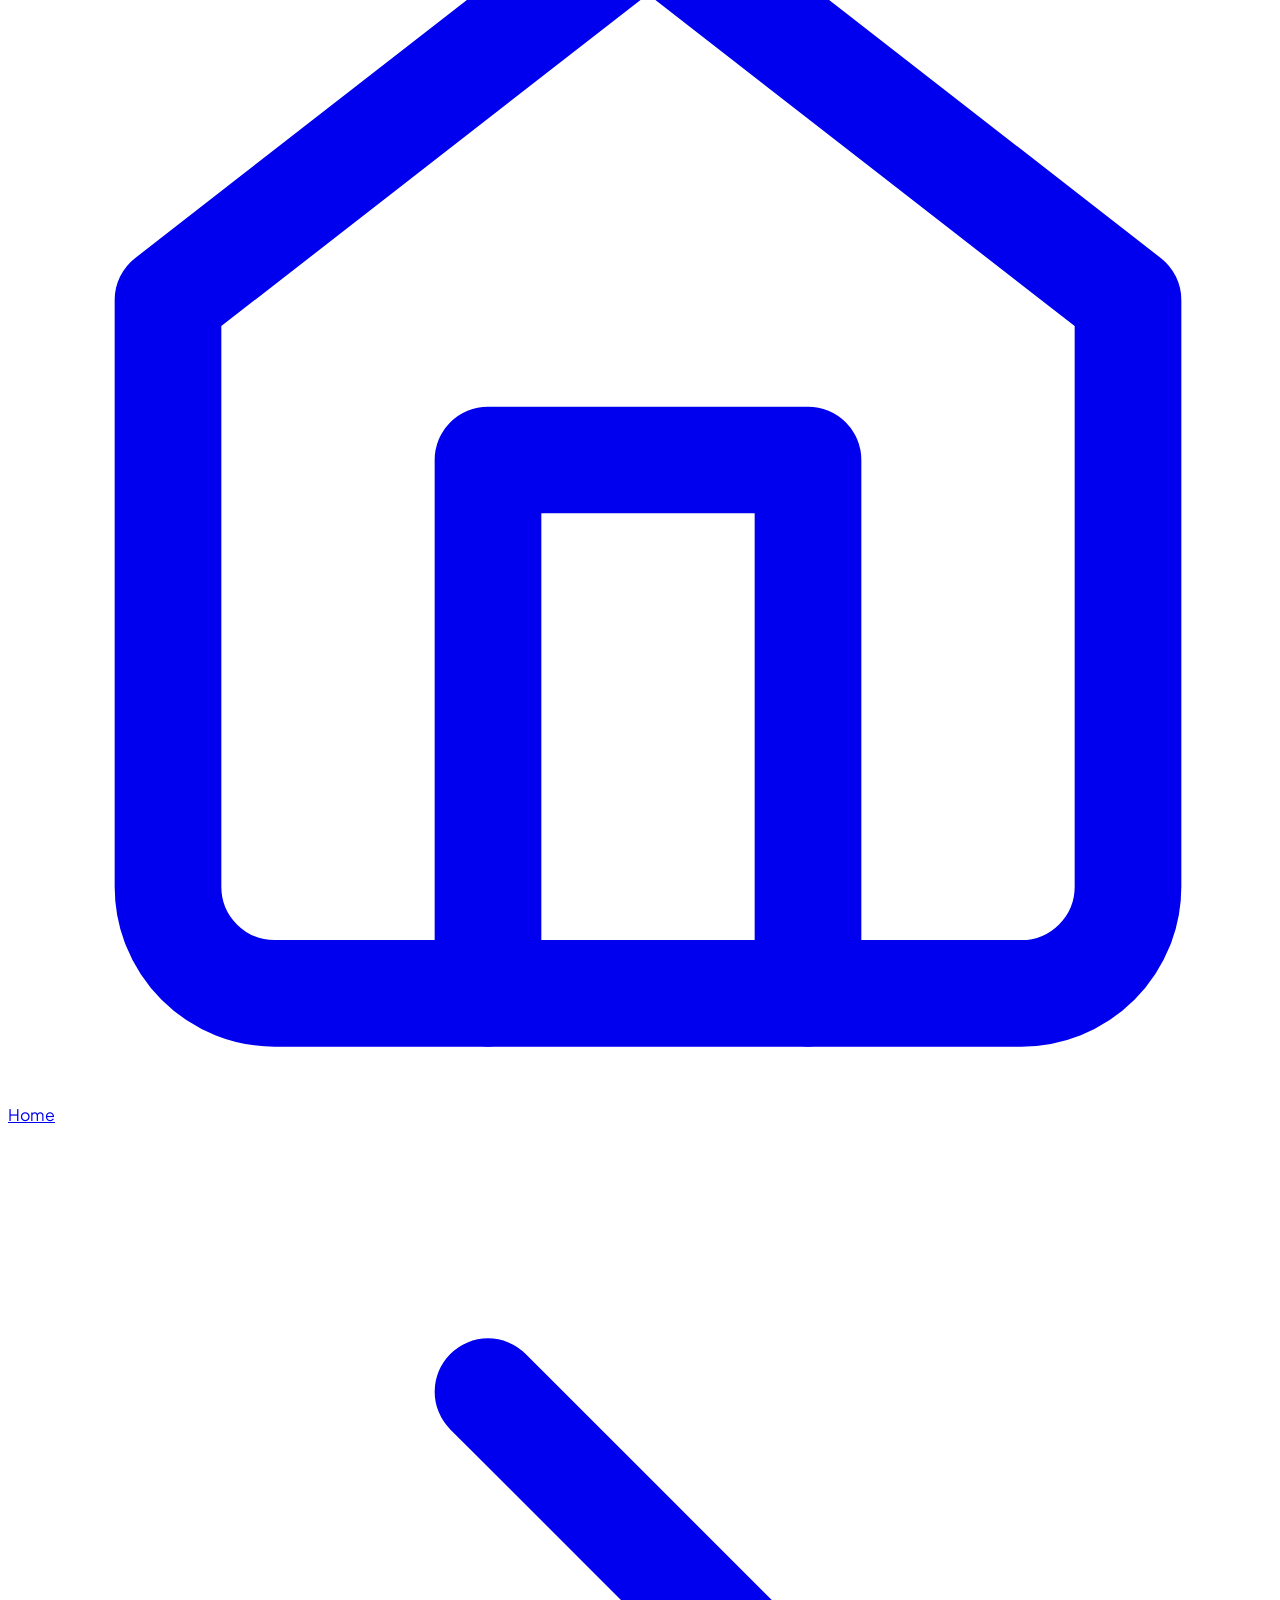
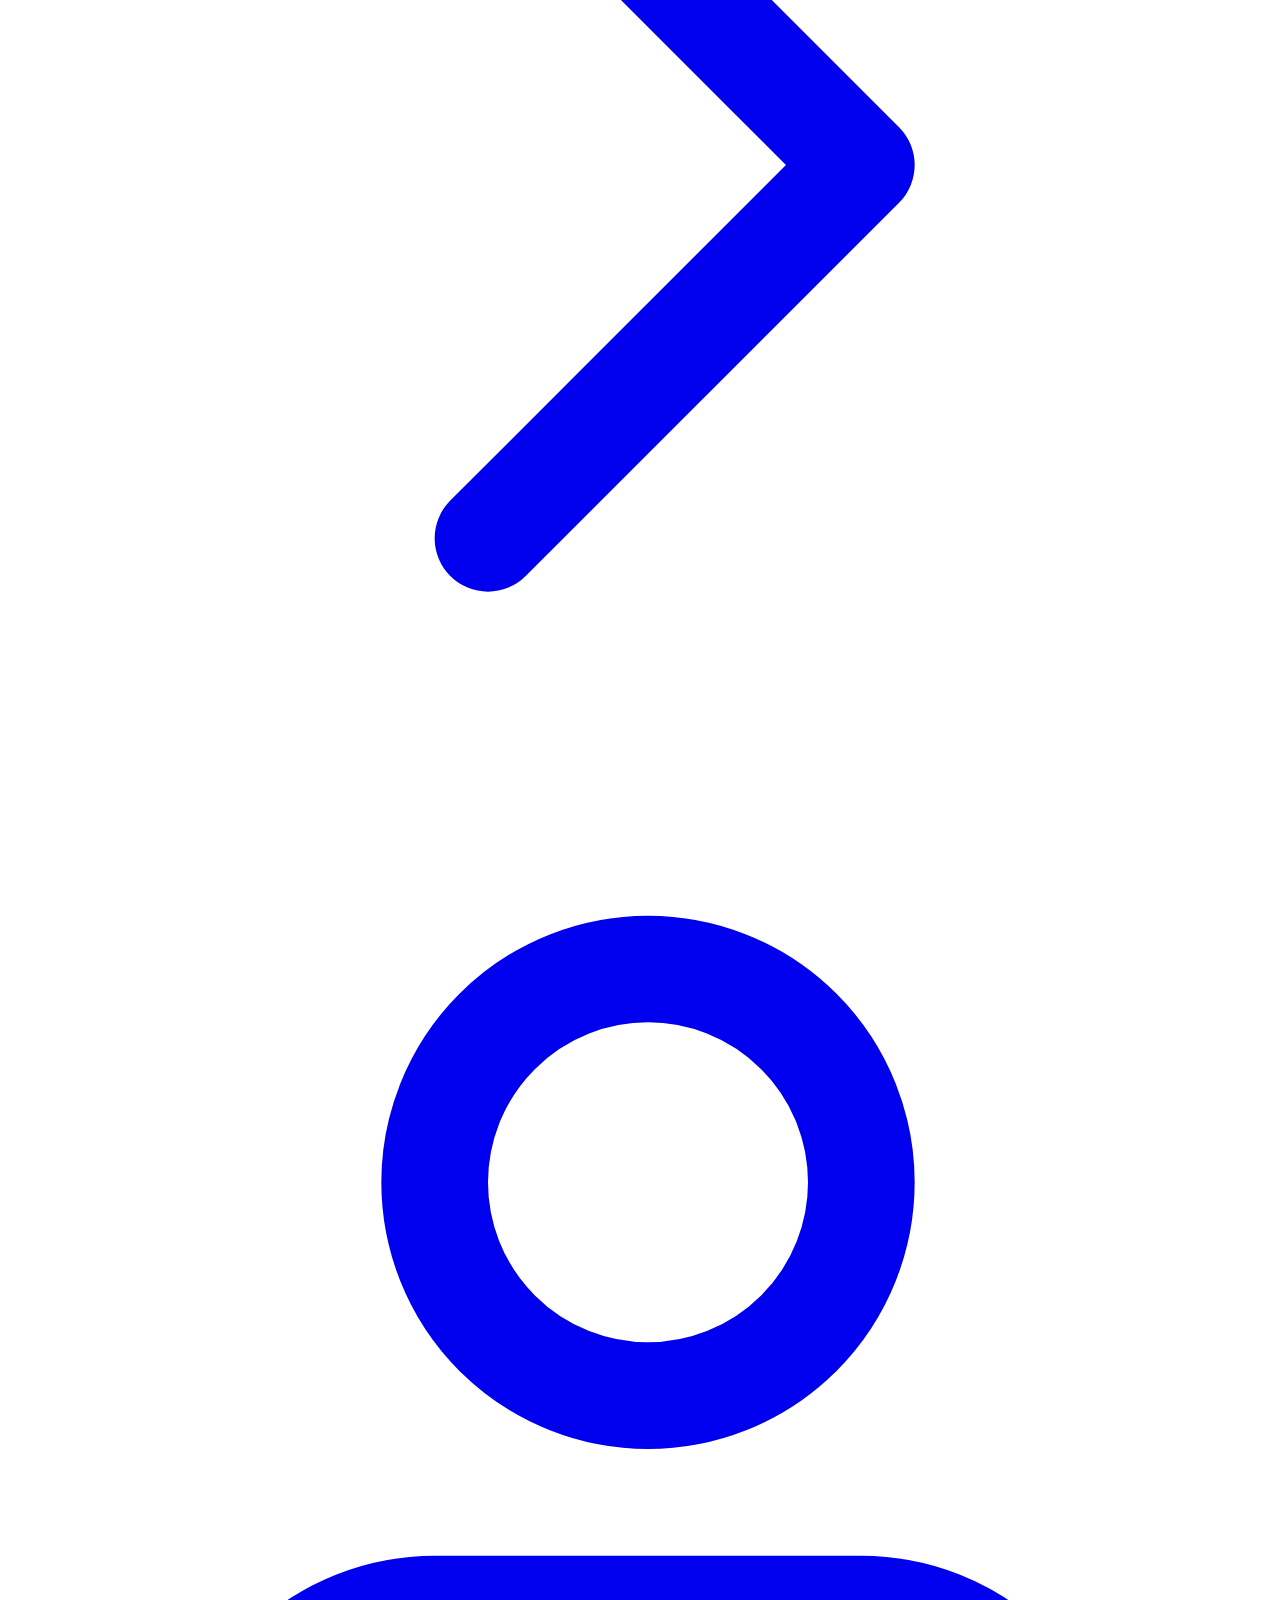
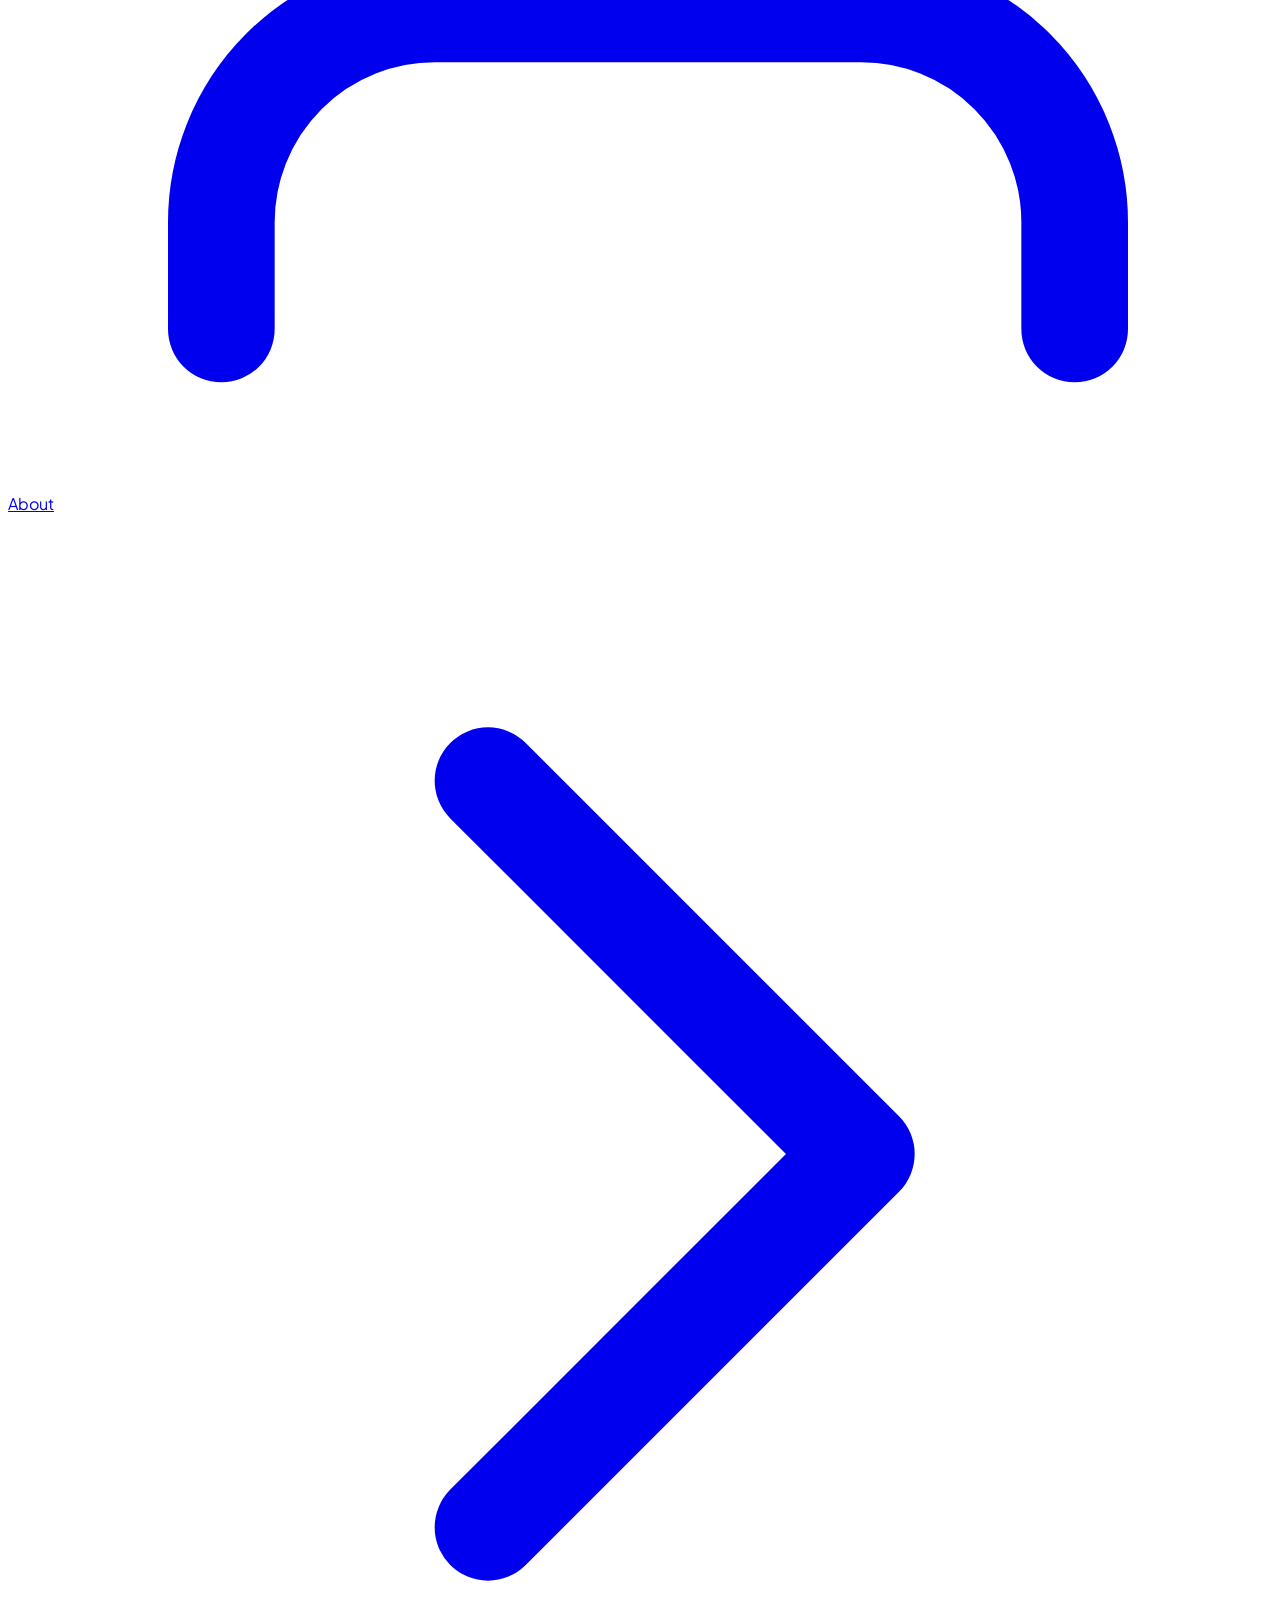
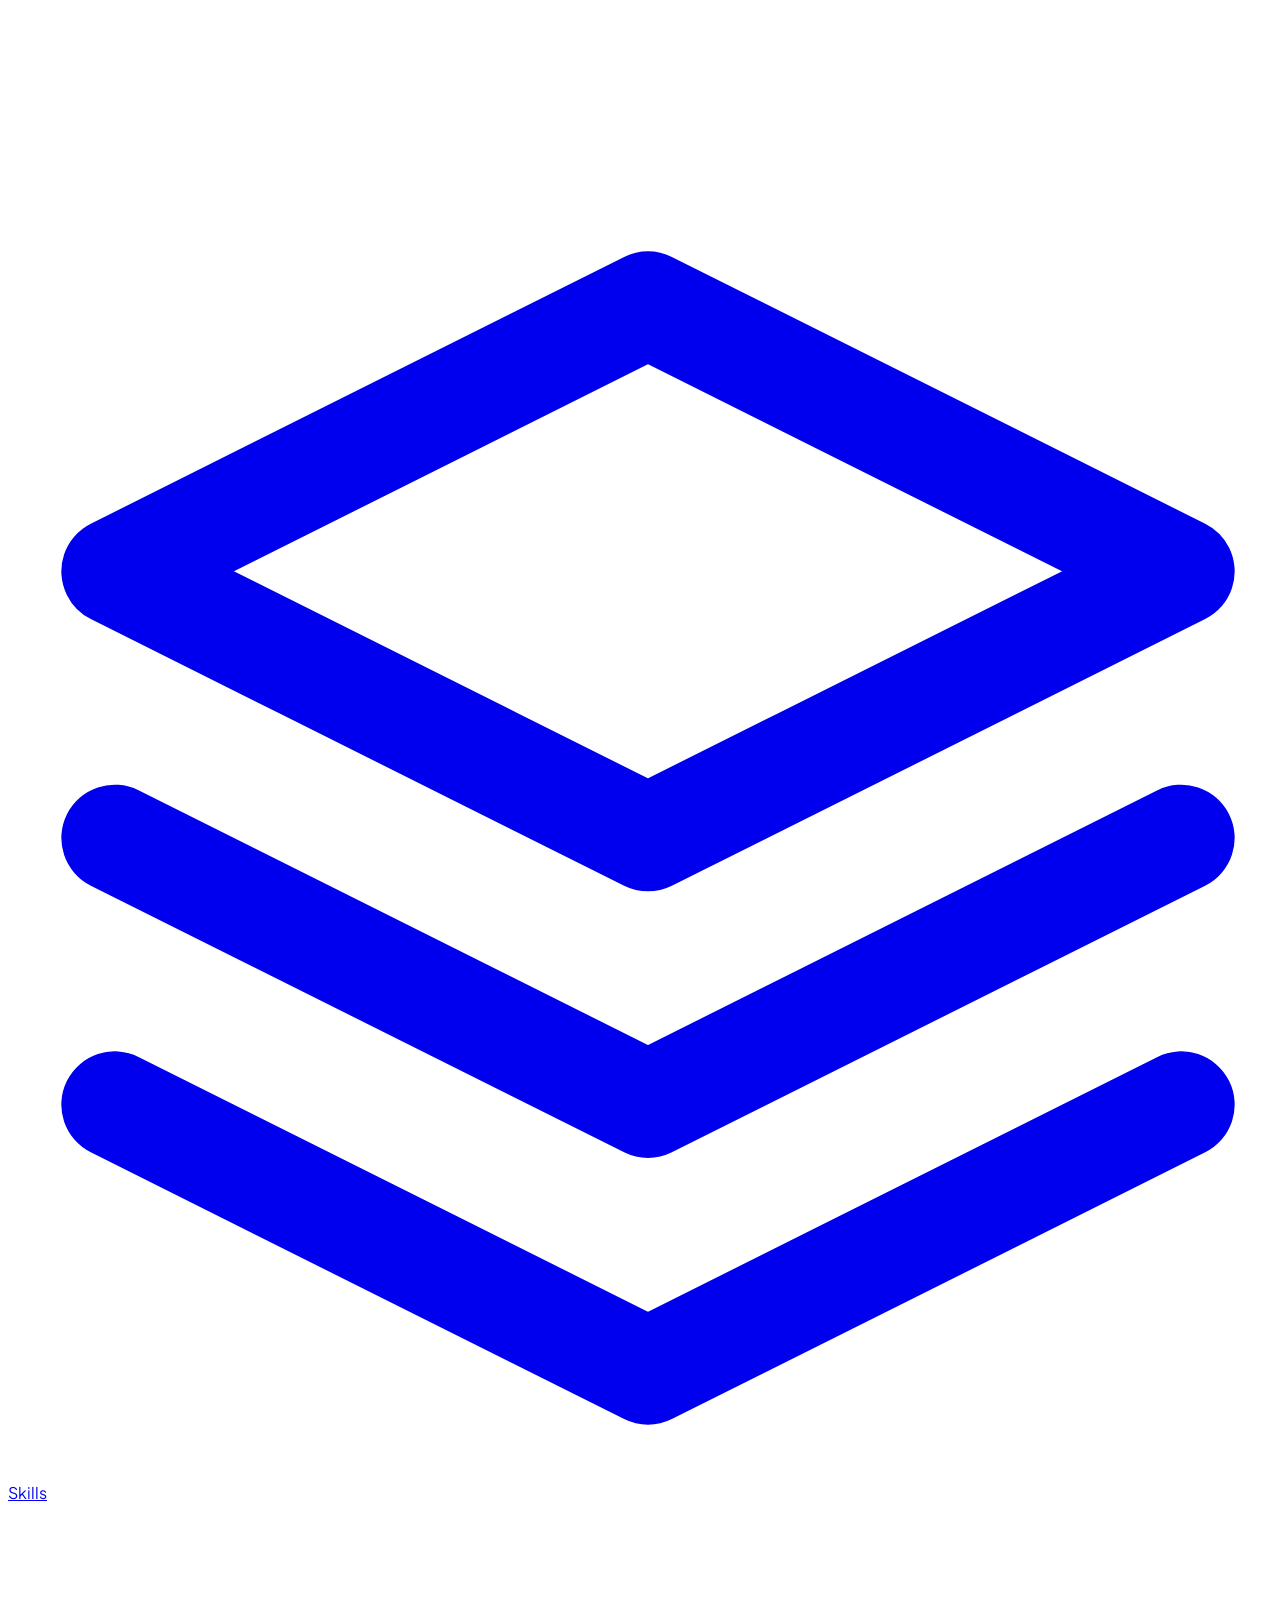
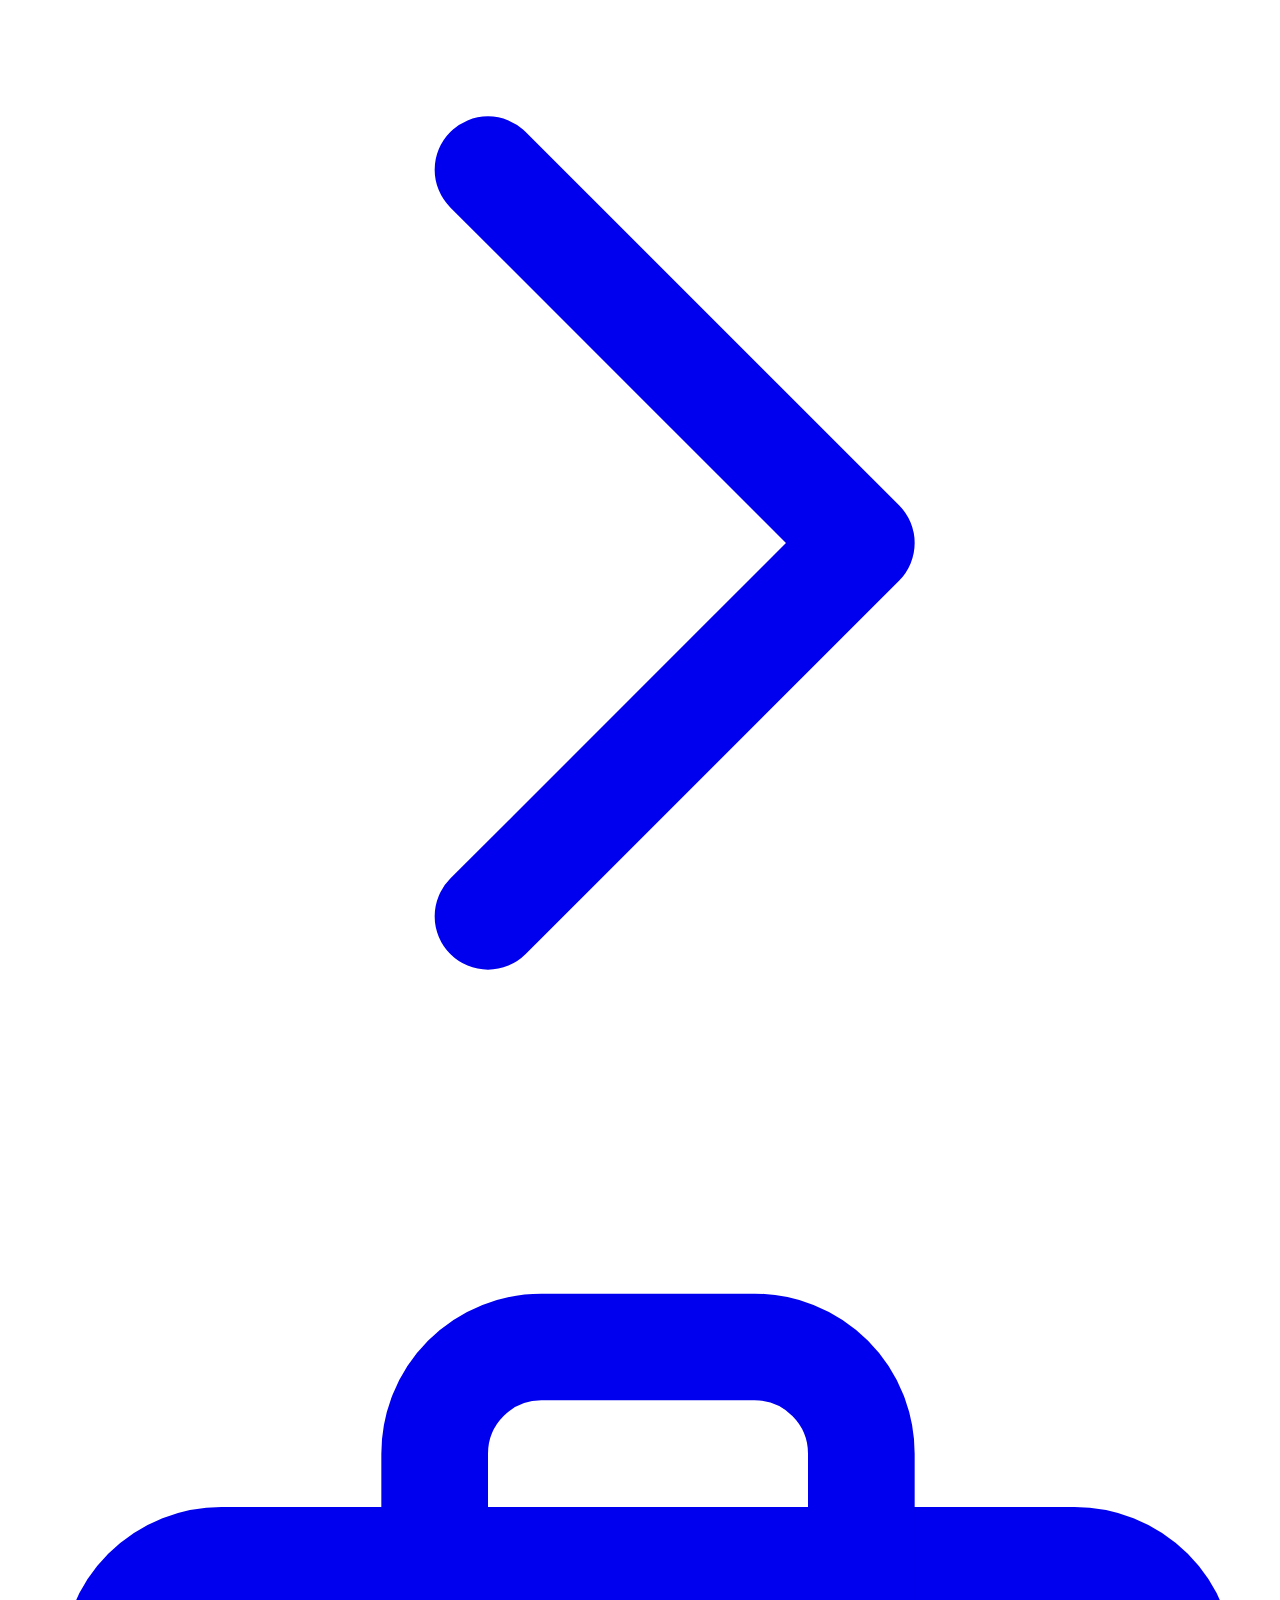
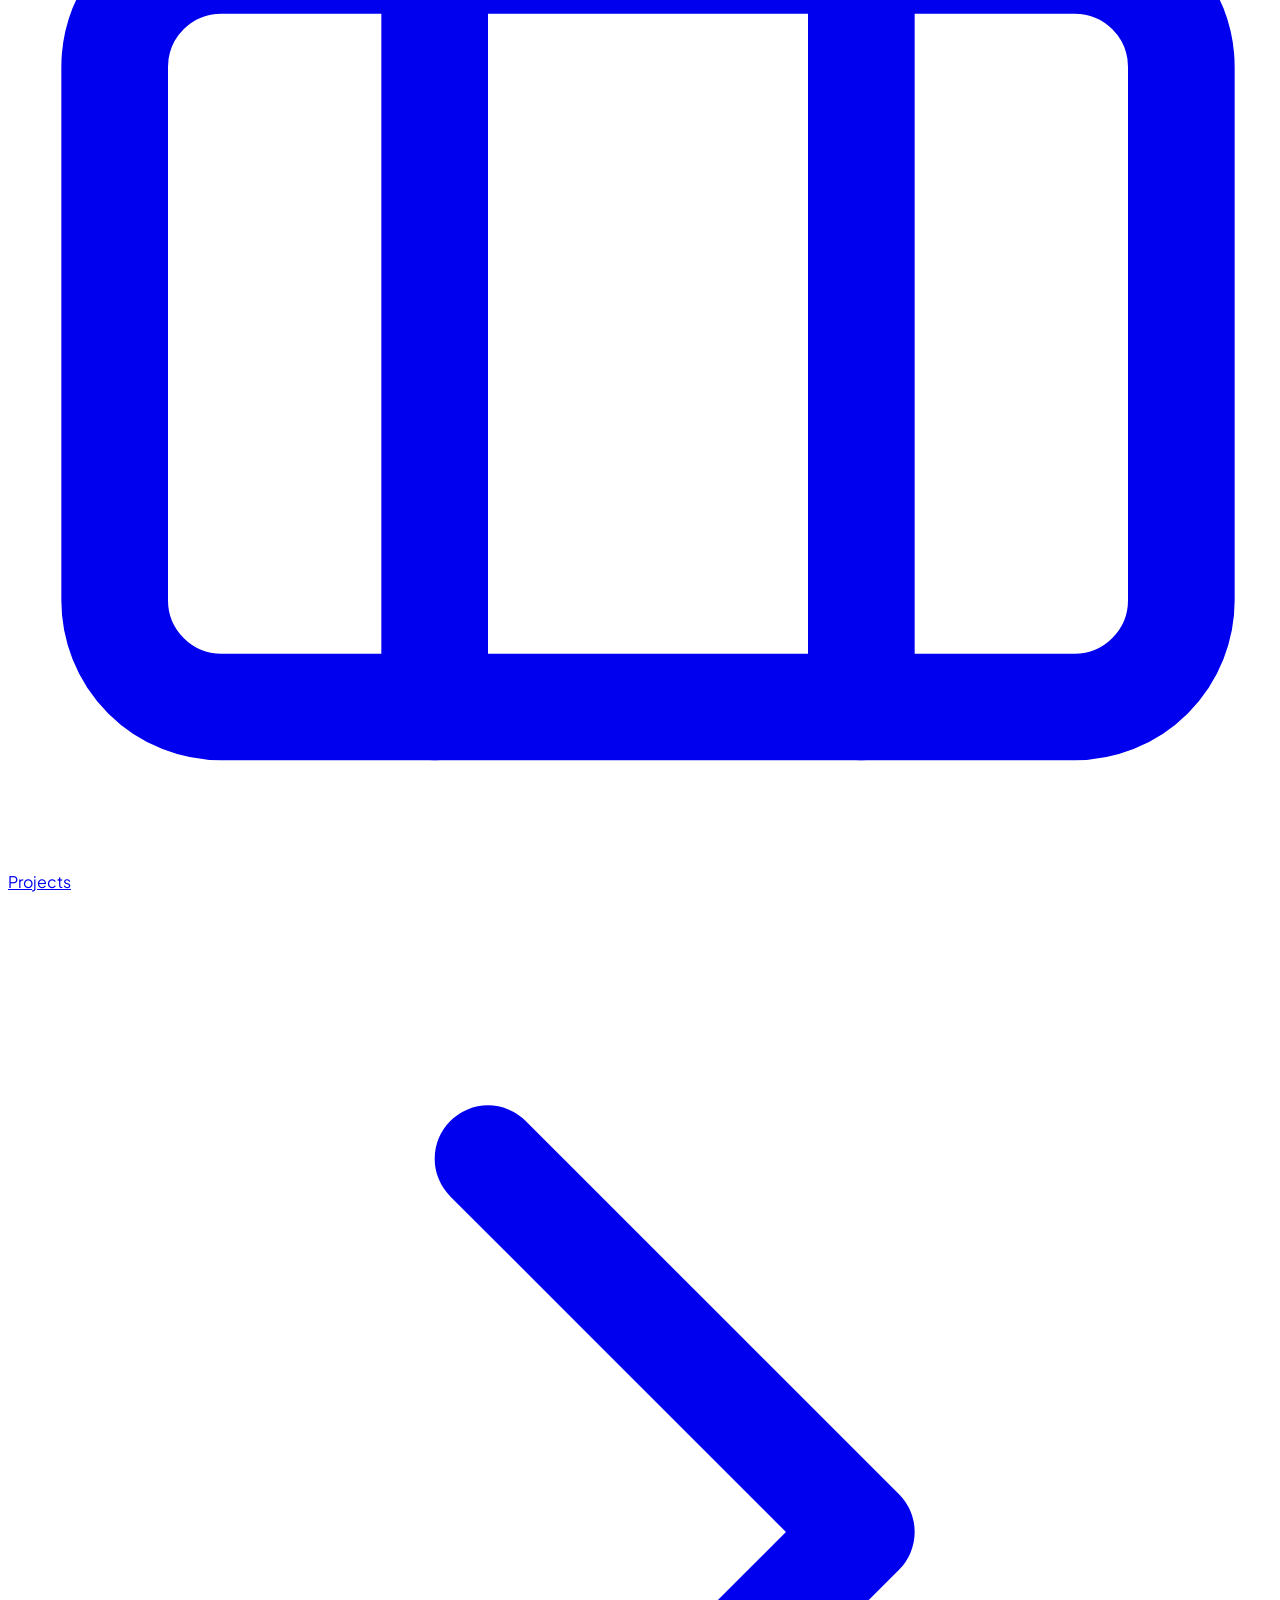
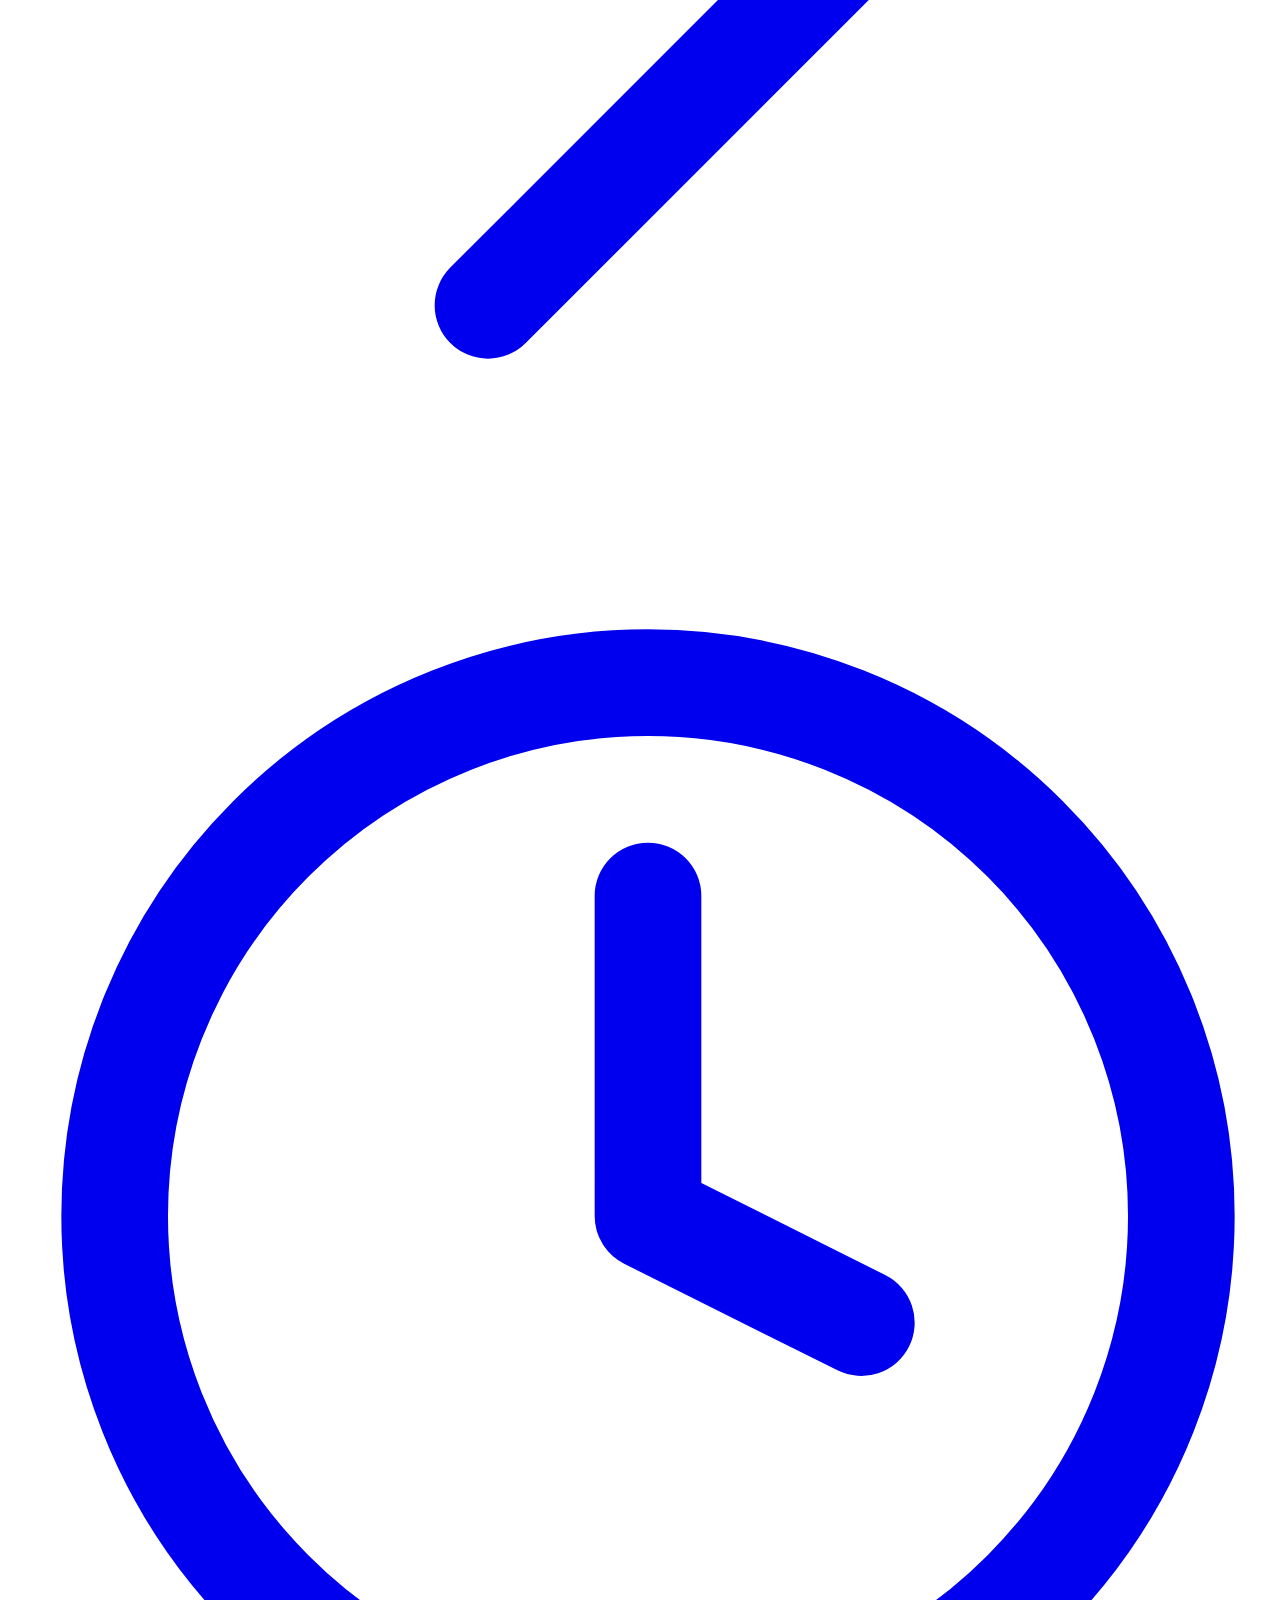
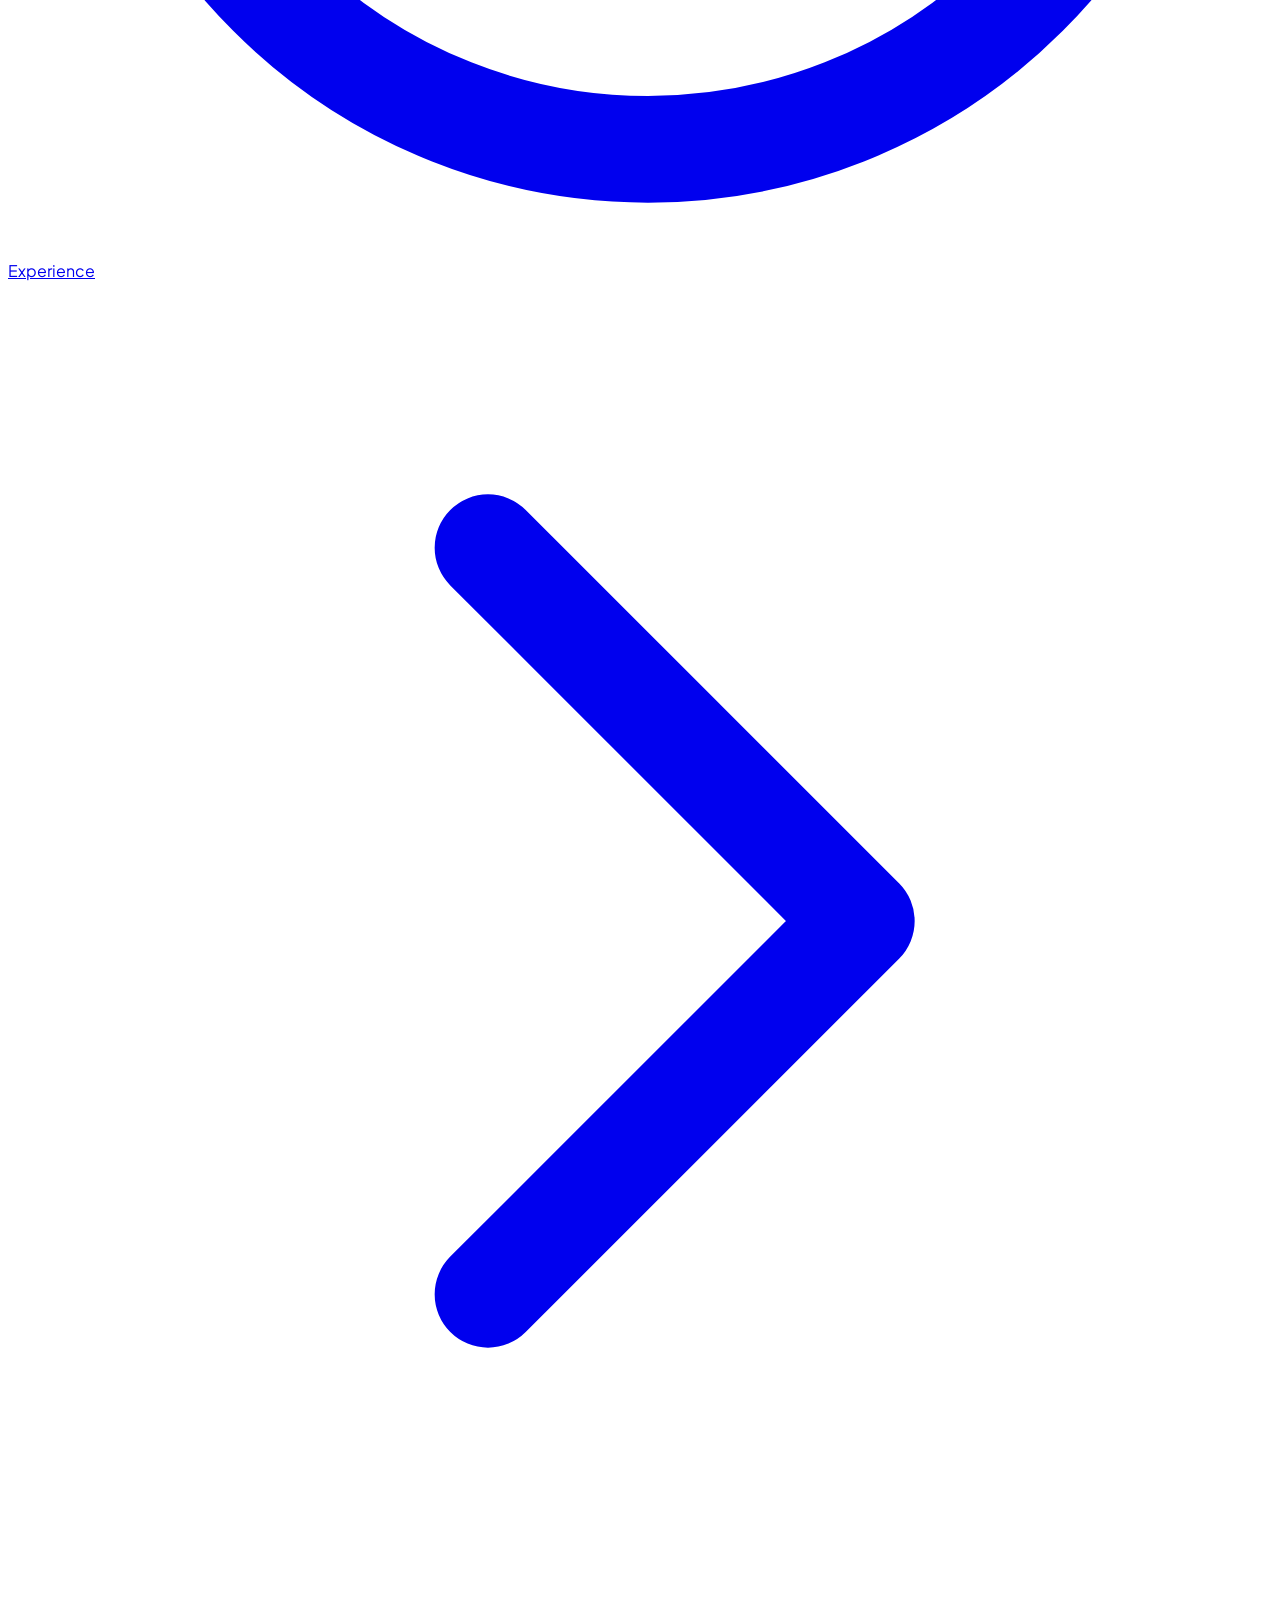
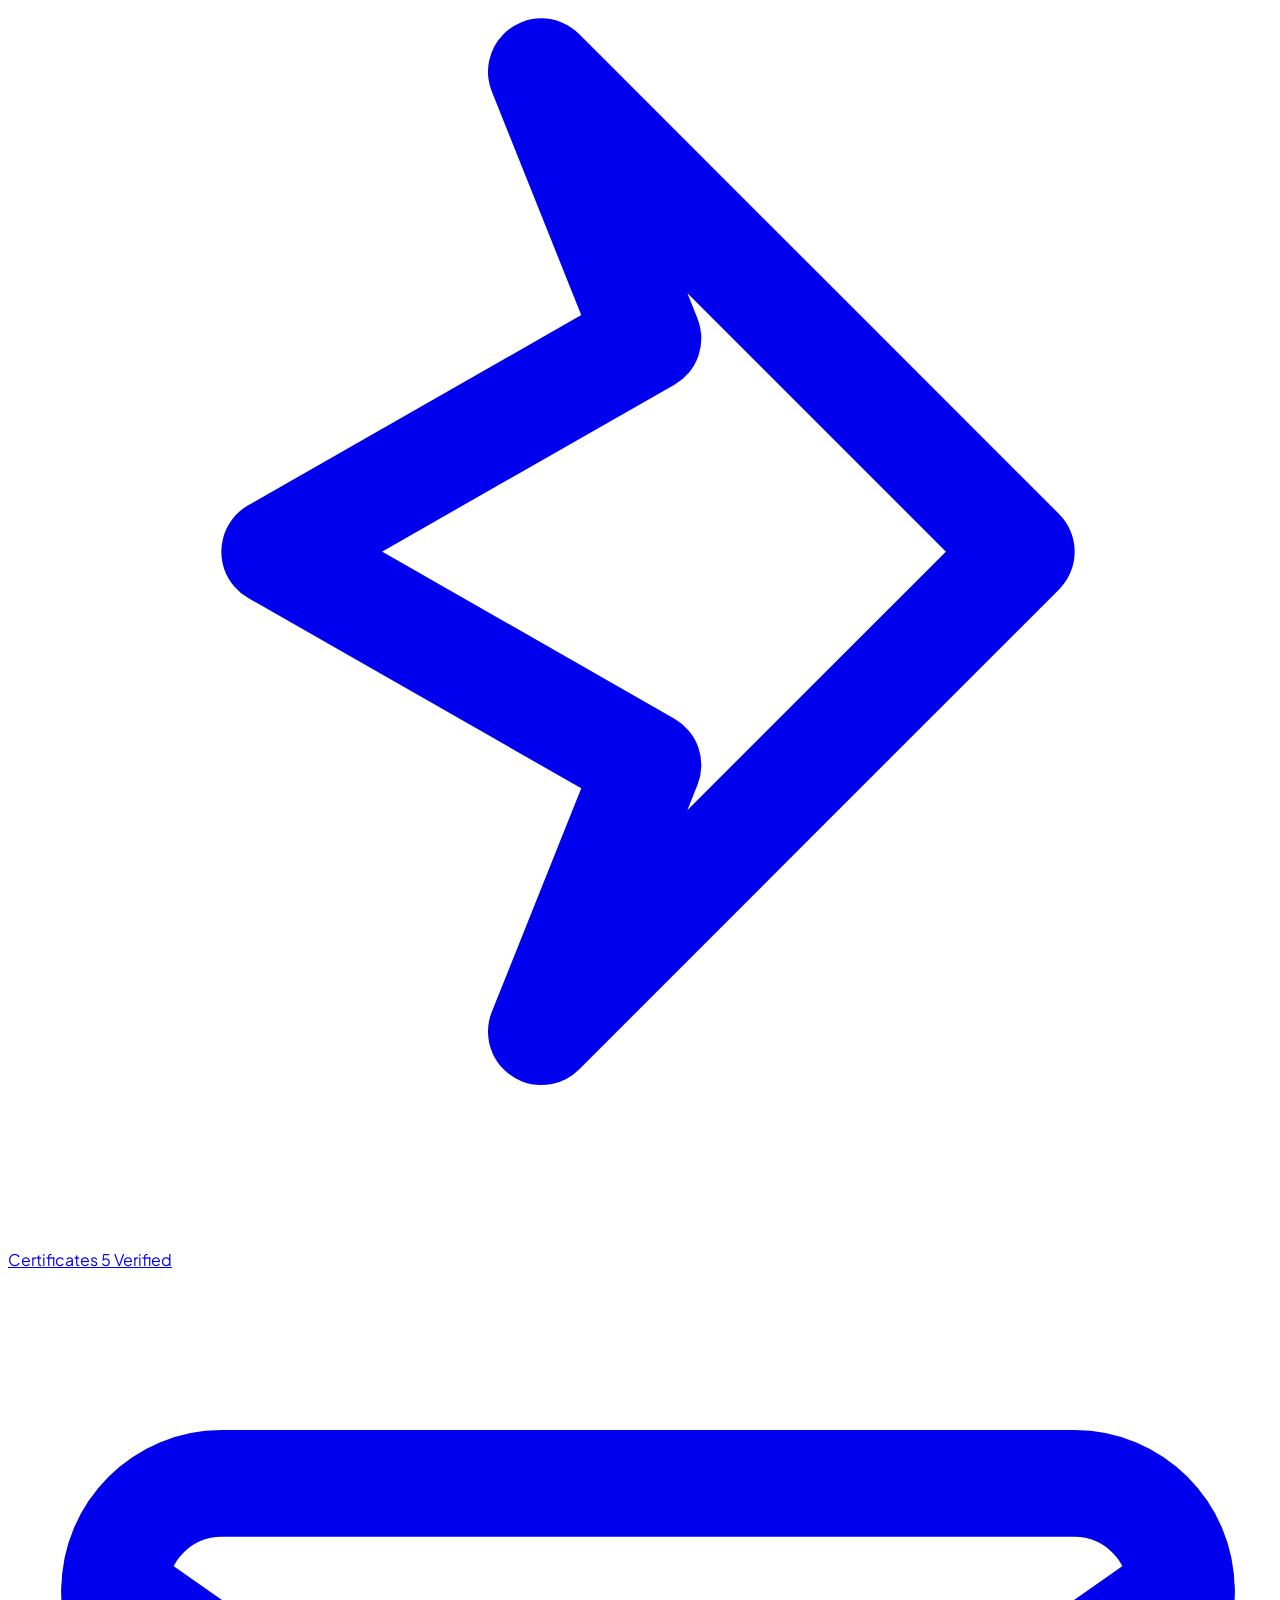
==== commit 6c9b6a12: "feat: implement circular purple gradient mobile menu button and drawer with full navigation links" ====
--- a/index.html
+++ b/index.html
@@ -106,24 +106,24 @@
           Hubungi Saya
         </a>
 
-        <!-- Mobile Menu Button (Ikon Gradasi Ungu) -->
-        <button class="md:hidden w-9 h-9 sm:w-10 sm:h-10 rounded-xl bg-slate-100 dark:bg-[#182238] border border-purple-500/30 dark:border-purple-500/40 hover:border-purple-500 p-1.5 transition-all flex items-center justify-center flex-shrink-0 cursor-pointer shadow-sm" id="hamburgerBtn" aria-label="Menu Navigasi" aria-expanded="false">
+        <!-- Mobile Menu Button (Ikon Gradasi Ungu Lingkaran Sesuai Gambar) -->
+        <button class="md:hidden w-10 h-10 rounded-full bg-white dark:bg-[#111726] border-2 border-purple-500/40 hover:border-purple-500 p-1 shadow-md shadow-purple-500/25 hover:shadow-purple-500/40 transition-all duration-300 flex items-center justify-center flex-shrink-0 cursor-pointer active:scale-95" id="hamburgerBtn" aria-label="Menu Navigasi Mobile" aria-expanded="false">
           <svg class="w-full h-full" viewBox="0 0 100 100" fill="none" xmlns="http://www.w3.org/2000/svg">
             <defs>
-              <linearGradient id="purpleNavGrad" x1="15%" y1="10%" x2="85%" y2="90%">
-                <stop offset="0%" stop-color="#a855f7" />
-                <stop offset="35%" stop-color="#9333ea" />
+              <linearGradient id="purpleNavGrad" x1="10%" y1="10%" x2="90%" y2="90%">
+                <stop offset="0%" stop-color="#c084fc" />
+                <stop offset="30%" stop-color="#9333ea" />
                 <stop offset="70%" stop-color="#6b21a8" />
                 <stop offset="100%" stop-color="#312e81" />
               </linearGradient>
             </defs>
-            <circle cx="50" cy="50" r="42" stroke="url(#purpleNavGrad)" stroke-width="7" />
-            <circle cx="34" cy="37" r="4.5" fill="url(#purpleNavGrad)" />
-            <rect x="44" y="32.5" width="28" height="9" rx="4.5" fill="url(#purpleNavGrad)" />
-            <circle cx="34" cy="50" r="4.5" fill="url(#purpleNavGrad)" />
-            <rect x="44" y="45.5" width="28" height="9" rx="4.5" fill="url(#purpleNavGrad)" />
-            <circle cx="34" cy="63" r="4.5" fill="url(#purpleNavGrad)" />
-            <rect x="44" y="58.5" width="28" height="9" rx="4.5" fill="url(#purpleNavGrad)" />
+            <circle cx="50" cy="50" r="43" stroke="url(#purpleNavGrad)" stroke-width="7.5" />
+            <circle cx="33" cy="37" r="5" fill="url(#purpleNavGrad)" />
+            <rect x="43" y="32" width="29" height="10" rx="5" fill="url(#purpleNavGrad)" />
+            <circle cx="33" cy="50" r="5" fill="url(#purpleNavGrad)" />
+            <rect x="43" y="45" width="29" height="10" rx="5" fill="url(#purpleNavGrad)" />
+            <circle cx="33" cy="63" r="5" fill="url(#purpleNavGrad)" />
+            <rect x="43" y="58" width="29" height="10" rx="5" fill="url(#purpleNavGrad)" />
           </svg>
         </button>
       </div>
@@ -133,6 +133,24 @@
     <div id="mobileMenuBackdrop" class="fixed inset-0 top-20 bg-black/60 backdrop-blur-sm z-40 hidden md:hidden transition-opacity duration-300"></div>
 
     <div id="navLinks" class="fixed top-20 inset-x-0 z-40 hidden md:hidden flex-col bg-white/95 dark:bg-[#0d121f]/95 backdrop-blur-2xl border-b border-slate-200 dark:border-white/10 shadow-2xl p-4 space-y-1.5 max-h-[calc(100vh-5rem)] overflow-y-auto">
+      <!-- Drawer Header Badge -->
+      <div class="px-2 py-1 mb-1 flex items-center justify-between border-b border-slate-200/80 dark:border-white/10 pb-2">
+        <div class="flex items-center gap-2">
+          <div class="w-6 h-6 rounded-full bg-purple-500/15 border border-purple-500/30 flex items-center justify-center text-purple-600 dark:text-purple-400">
+            <svg class="w-3.5 h-3.5" viewBox="0 0 100 100" fill="none">
+              <circle cx="50" cy="50" r="42" stroke="currentColor" stroke-width="8" />
+              <circle cx="34" cy="37" r="5" fill="currentColor" />
+              <rect x="44" y="32" width="28" height="10" rx="5" fill="currentColor" />
+              <circle cx="34" cy="50" r="5" fill="currentColor" />
+              <rect x="44" y="45" width="28" height="10" rx="5" fill="currentColor" />
+              <circle cx="34" cy="63" r="5" fill="currentColor" />
+              <rect x="44" y="58" width="28" height="10" rx="5" fill="currentColor" />
+            </svg>
+          </div>
+          <span class="text-xs font-bold text-slate-800 dark:text-white uppercase tracking-wider">Menu Navigasi Mobile</span>
+        </div>
+        <span class="text-[10px] font-bold text-purple-600 dark:text-purple-400 bg-purple-500/10 px-2 py-0.5 rounded-full border border-purple-500/20">Semua Halaman</span>
+      </div>
       <a href="#home" class="nav-link mobile-nav-item flex items-center justify-between px-4 py-3 rounded-xl text-sm font-semibold text-slate-700 dark:text-slate-200 hover:bg-indigo-50 dark:hover:bg-indigo-500/10 hover:text-indigo-600 dark:hover:text-indigo-400 transition-colors">
         <span class="flex items-center gap-3">
           <svg class="w-4 h-4 text-indigo-500" viewBox="0 0 24 24" fill="none" stroke="currentColor" stroke-width="2" stroke-linecap="round" stroke-linejoin="round"><path d="M3 9l9-7 9 7v11a2 2 0 0 1-2 2H5a2 2 0 0 1-2-2z"></path><polyline points="9 22 9 12 15 12 15 22"></polyline></svg>
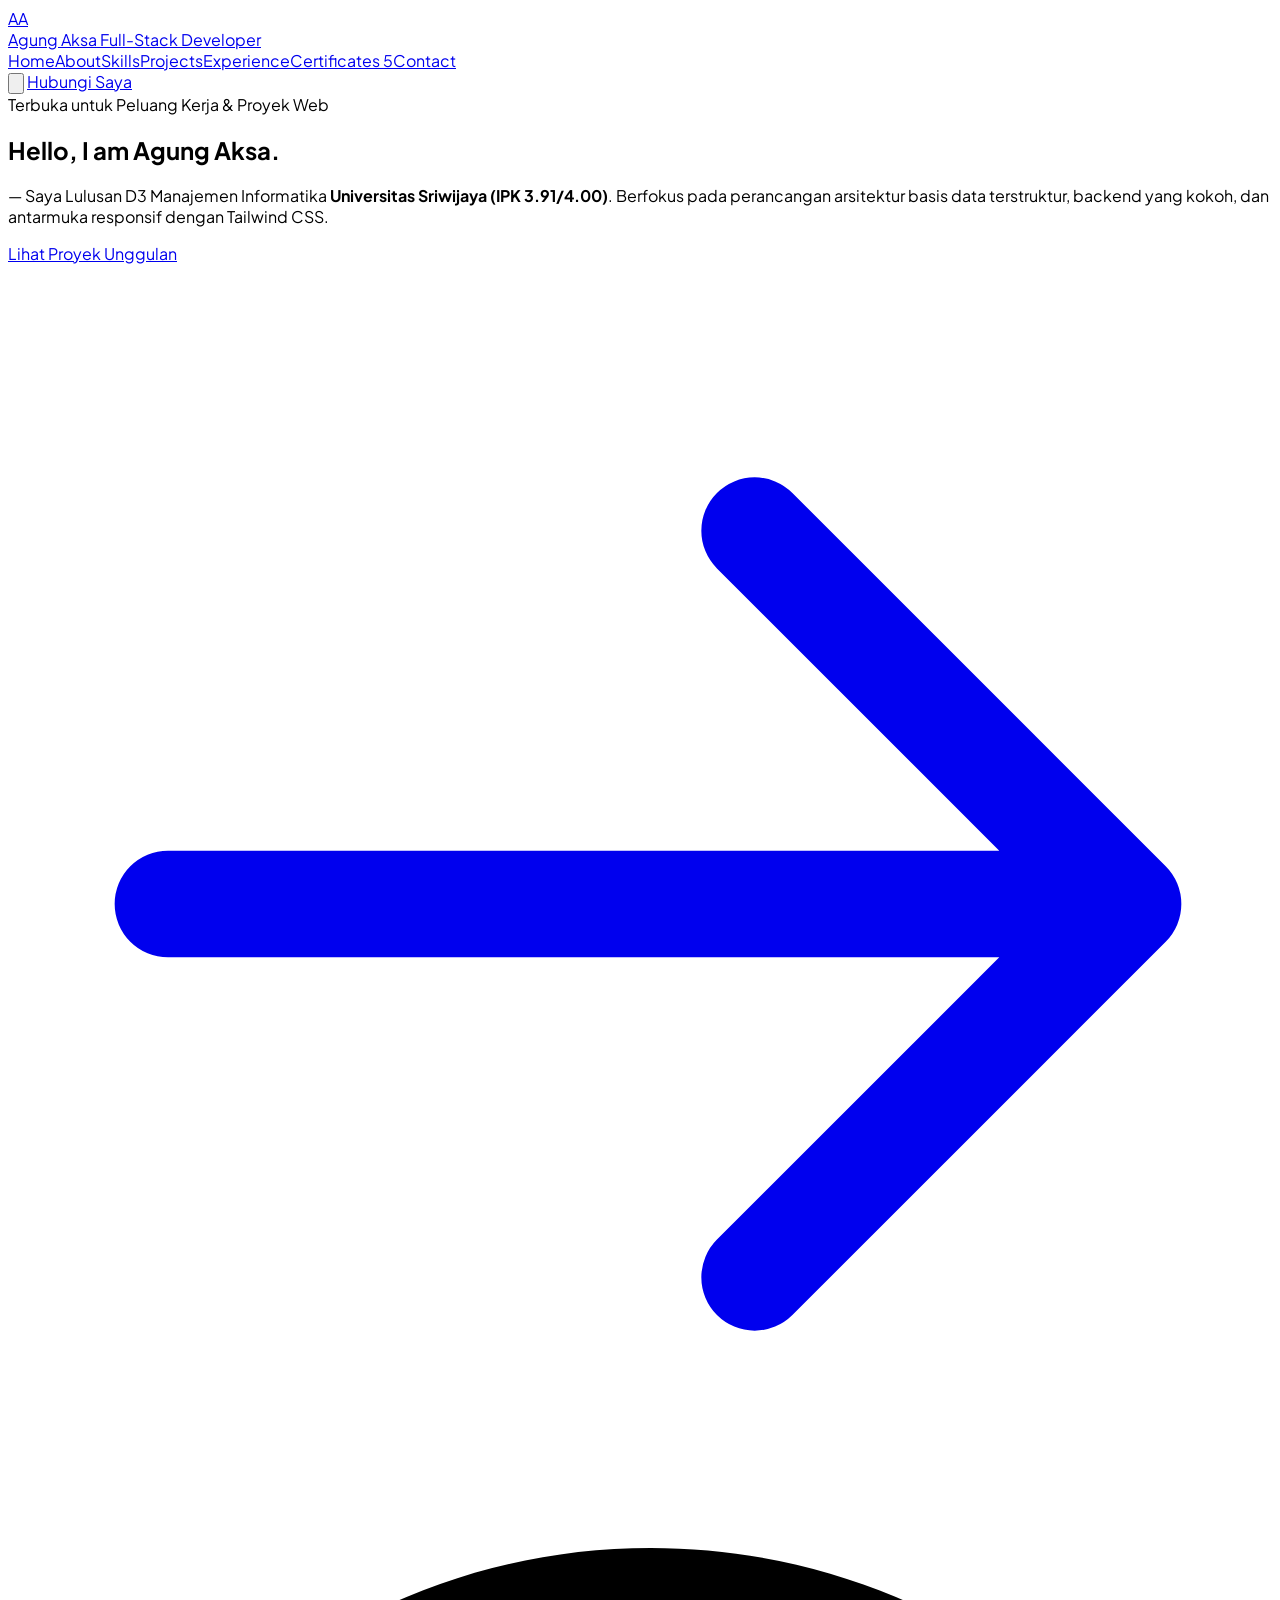
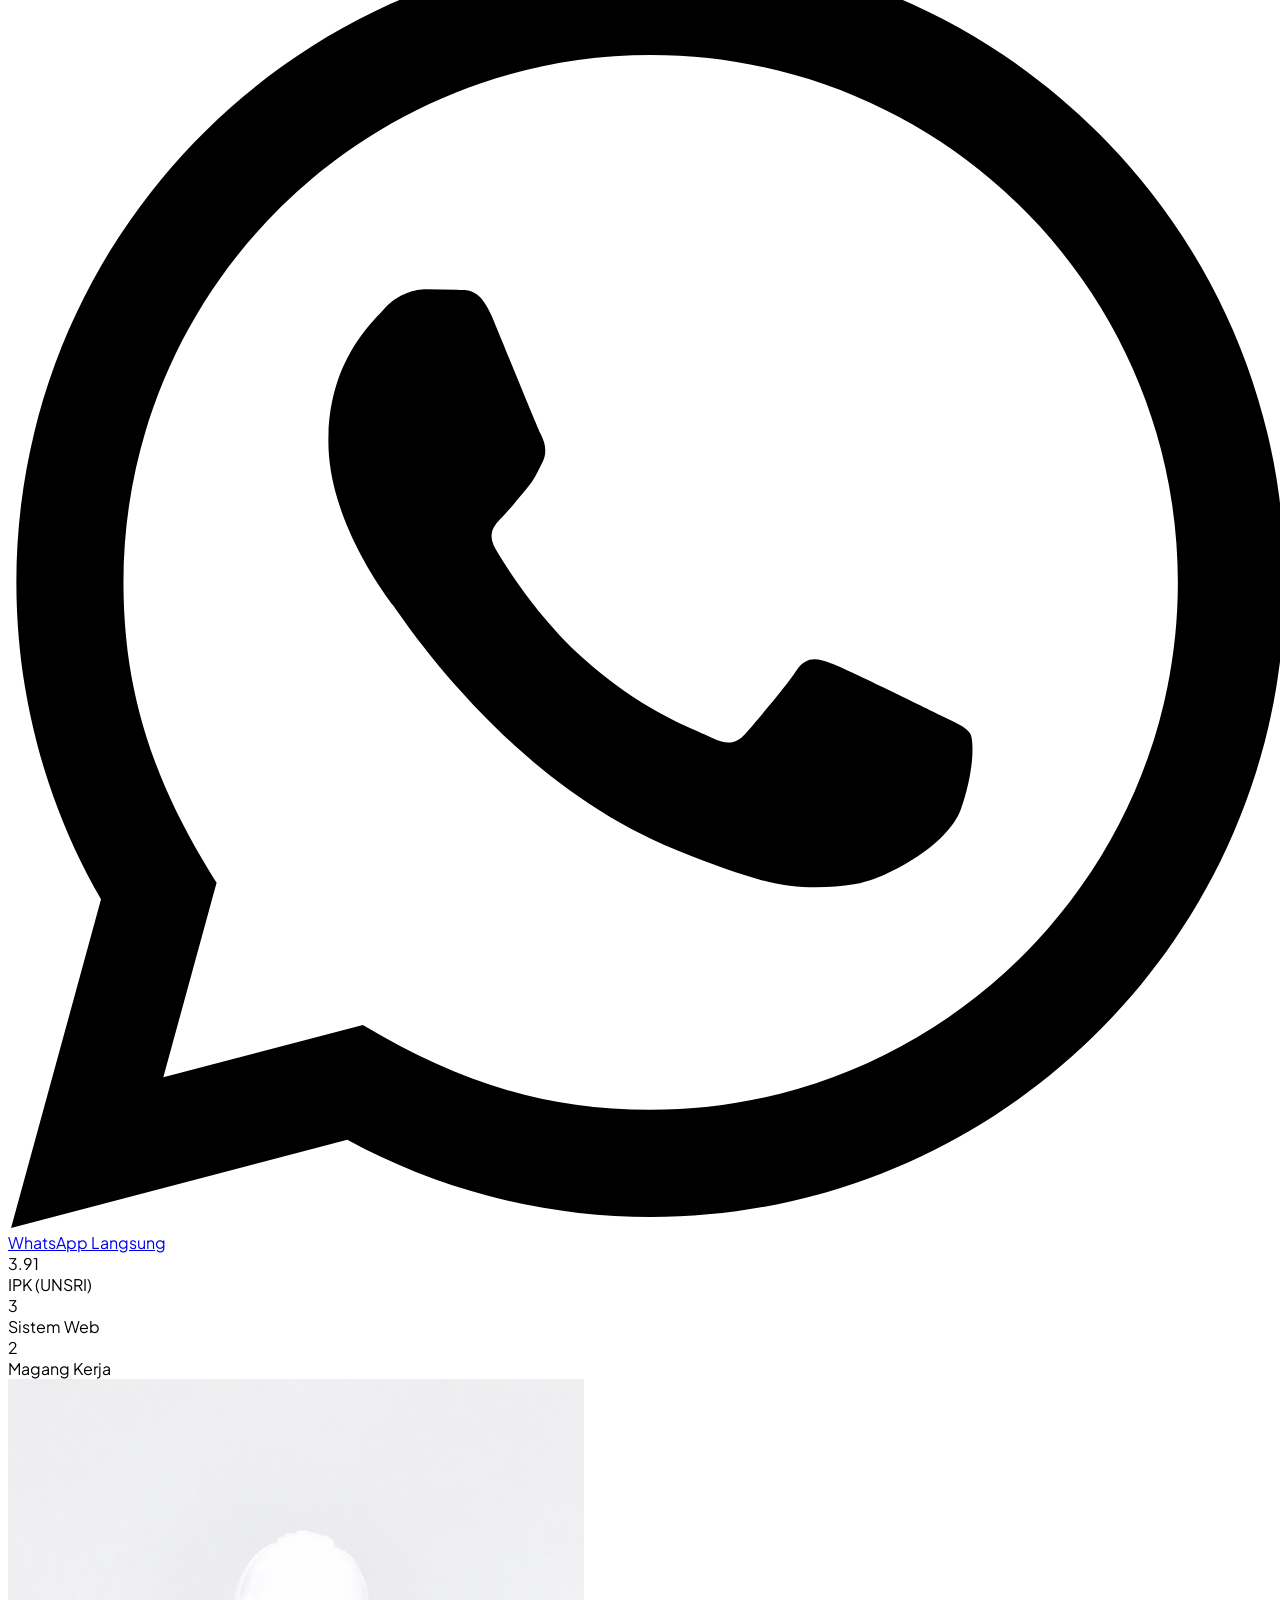
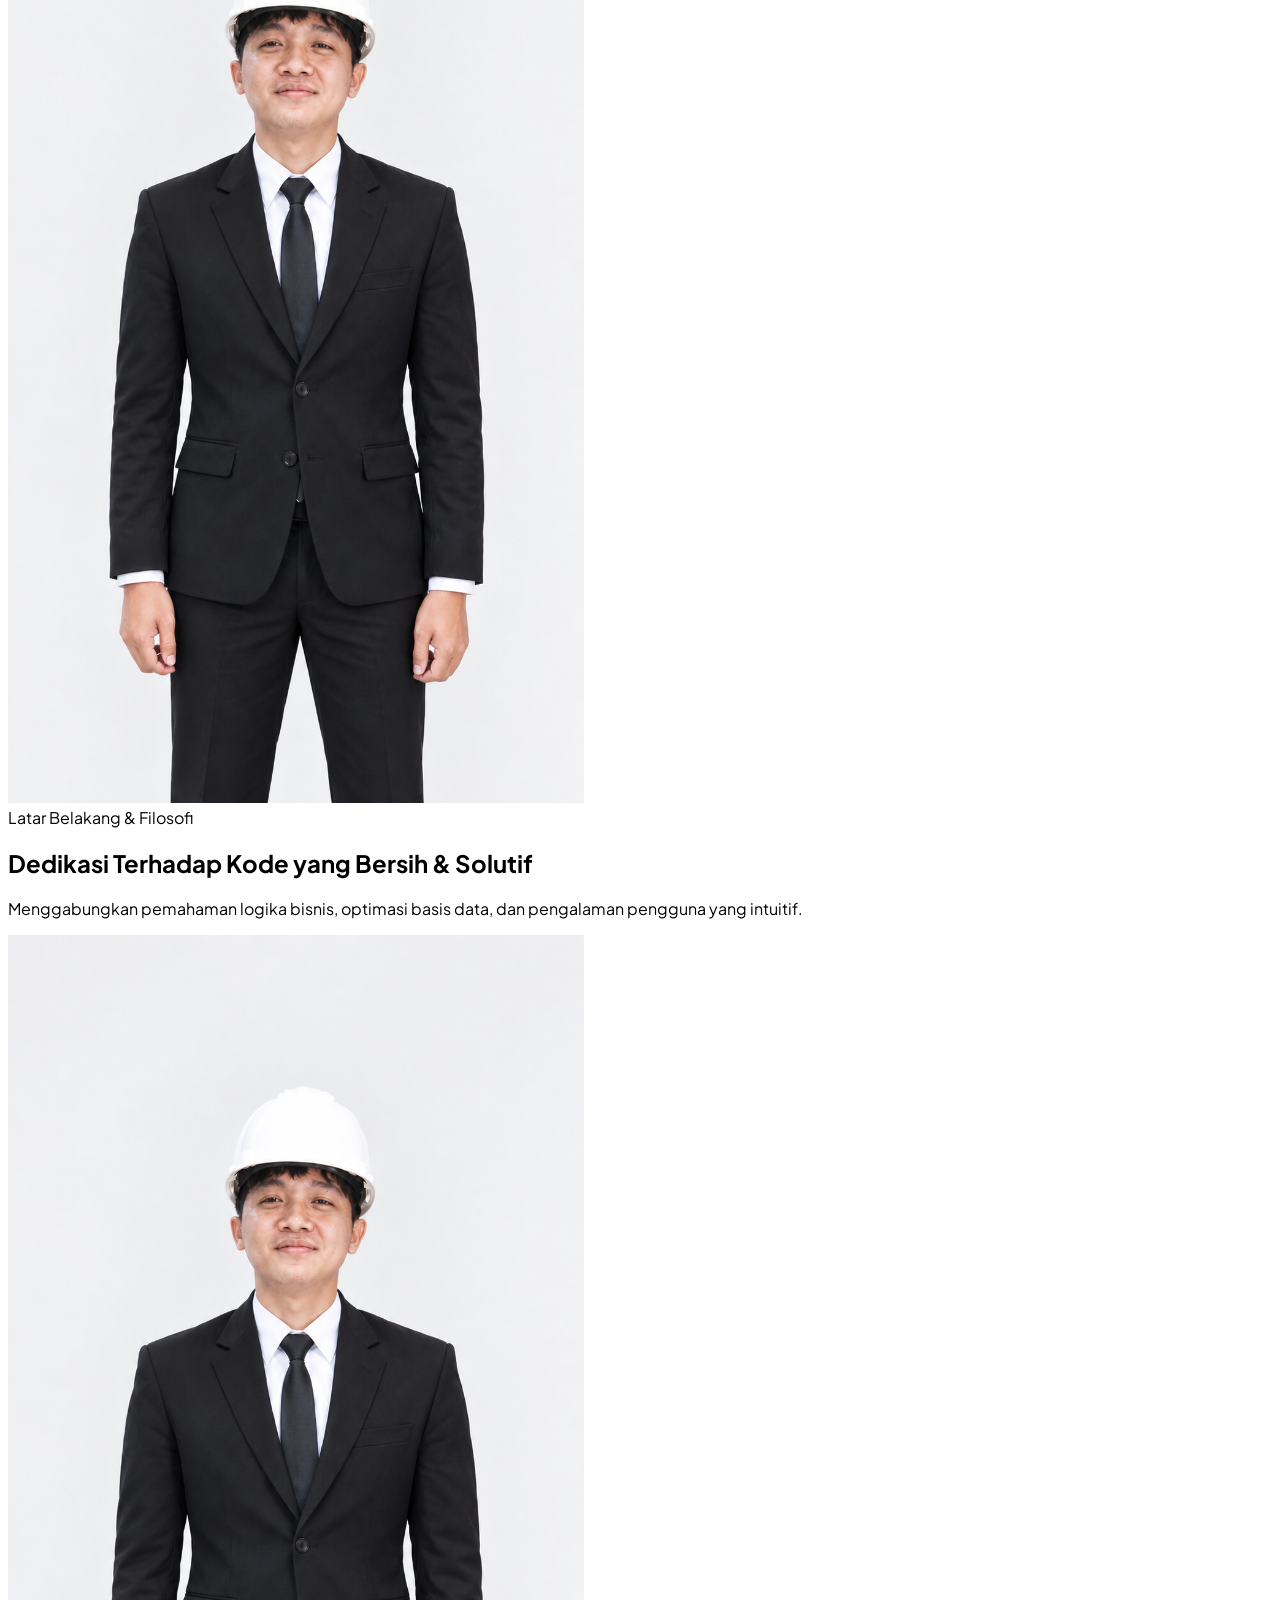
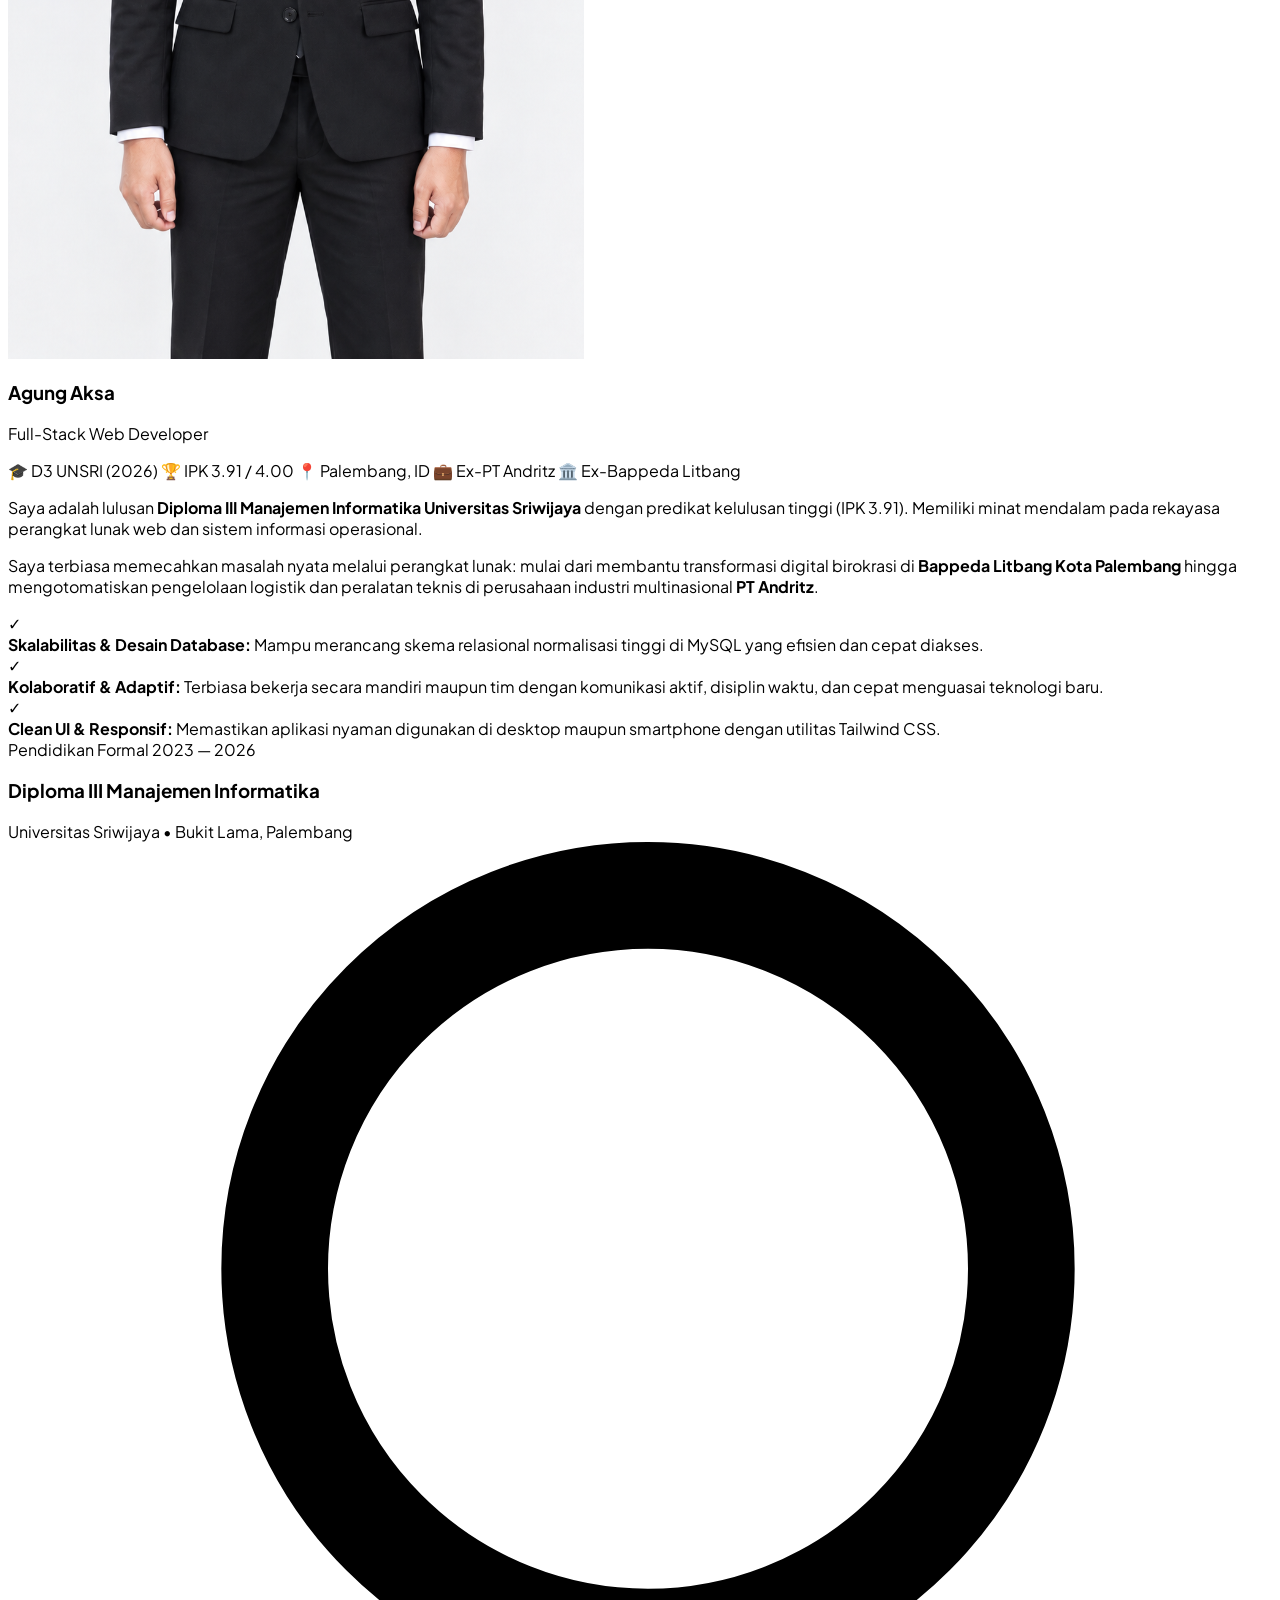
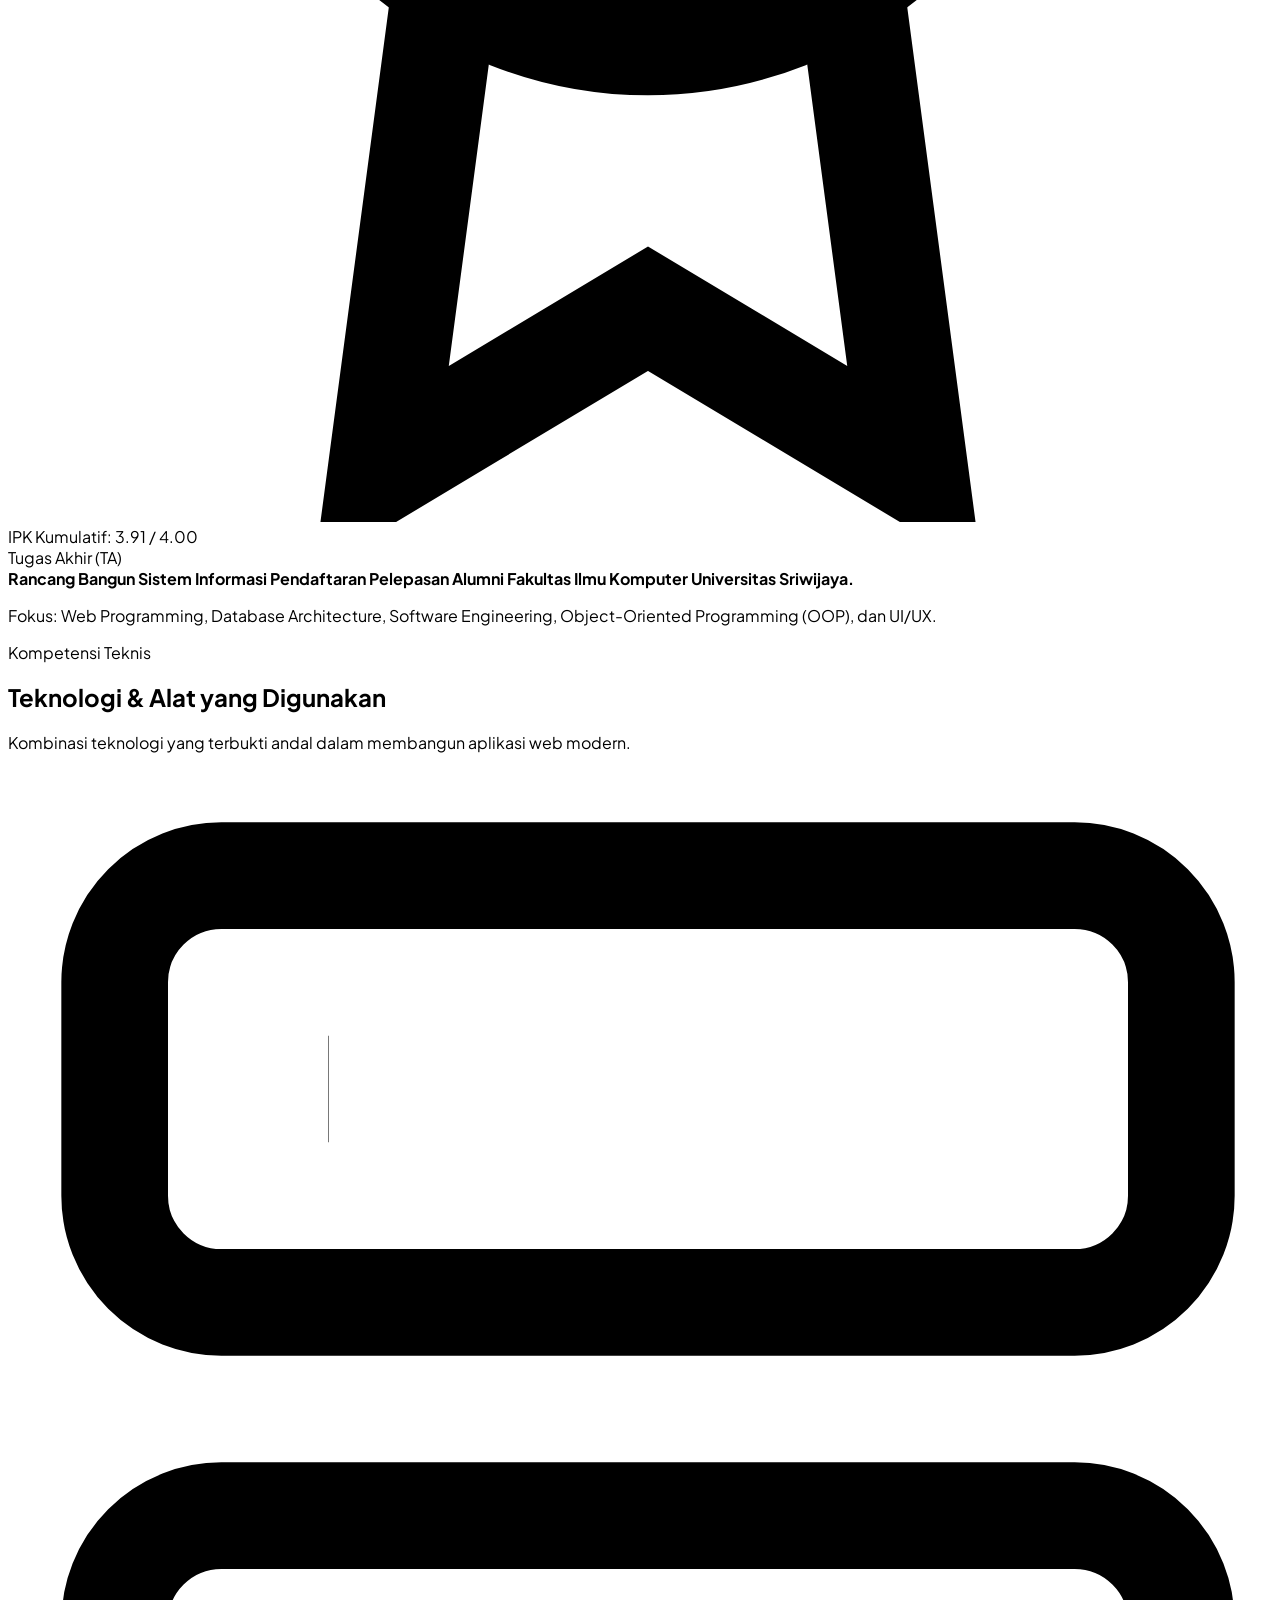
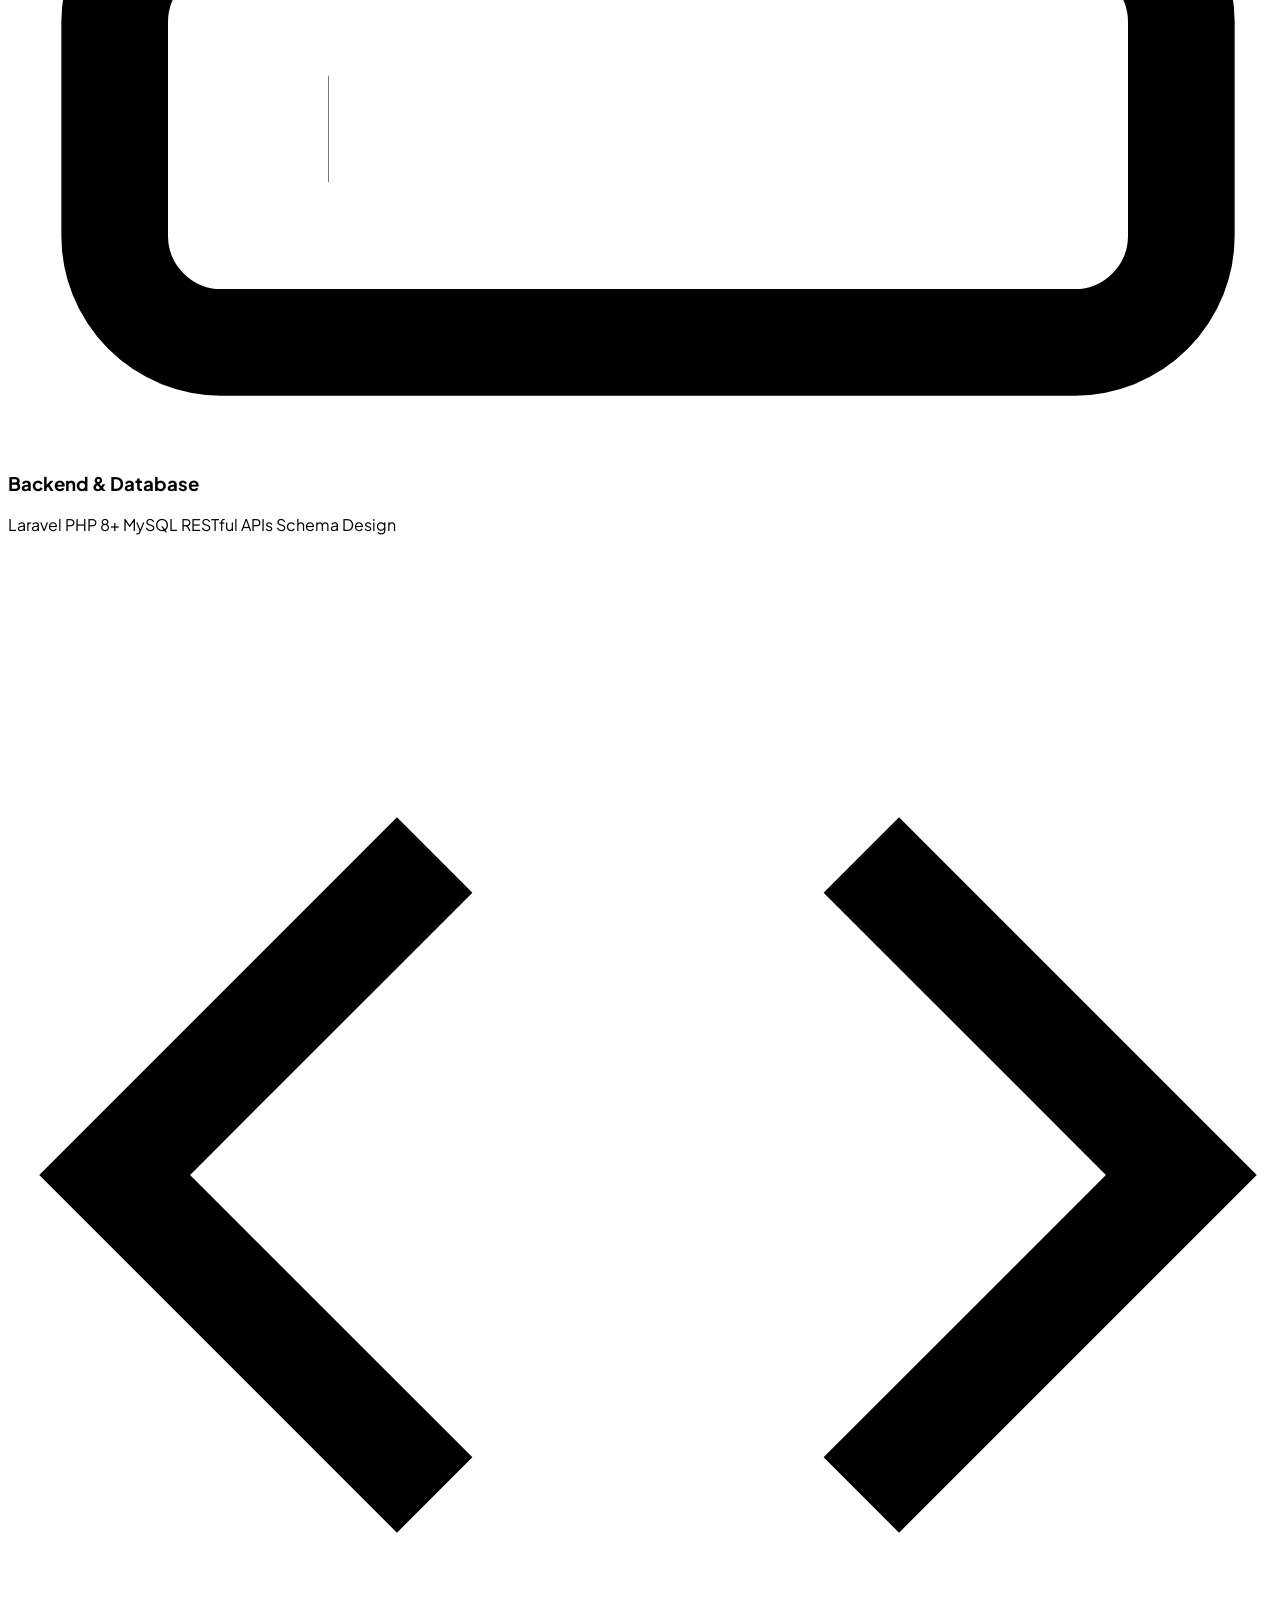
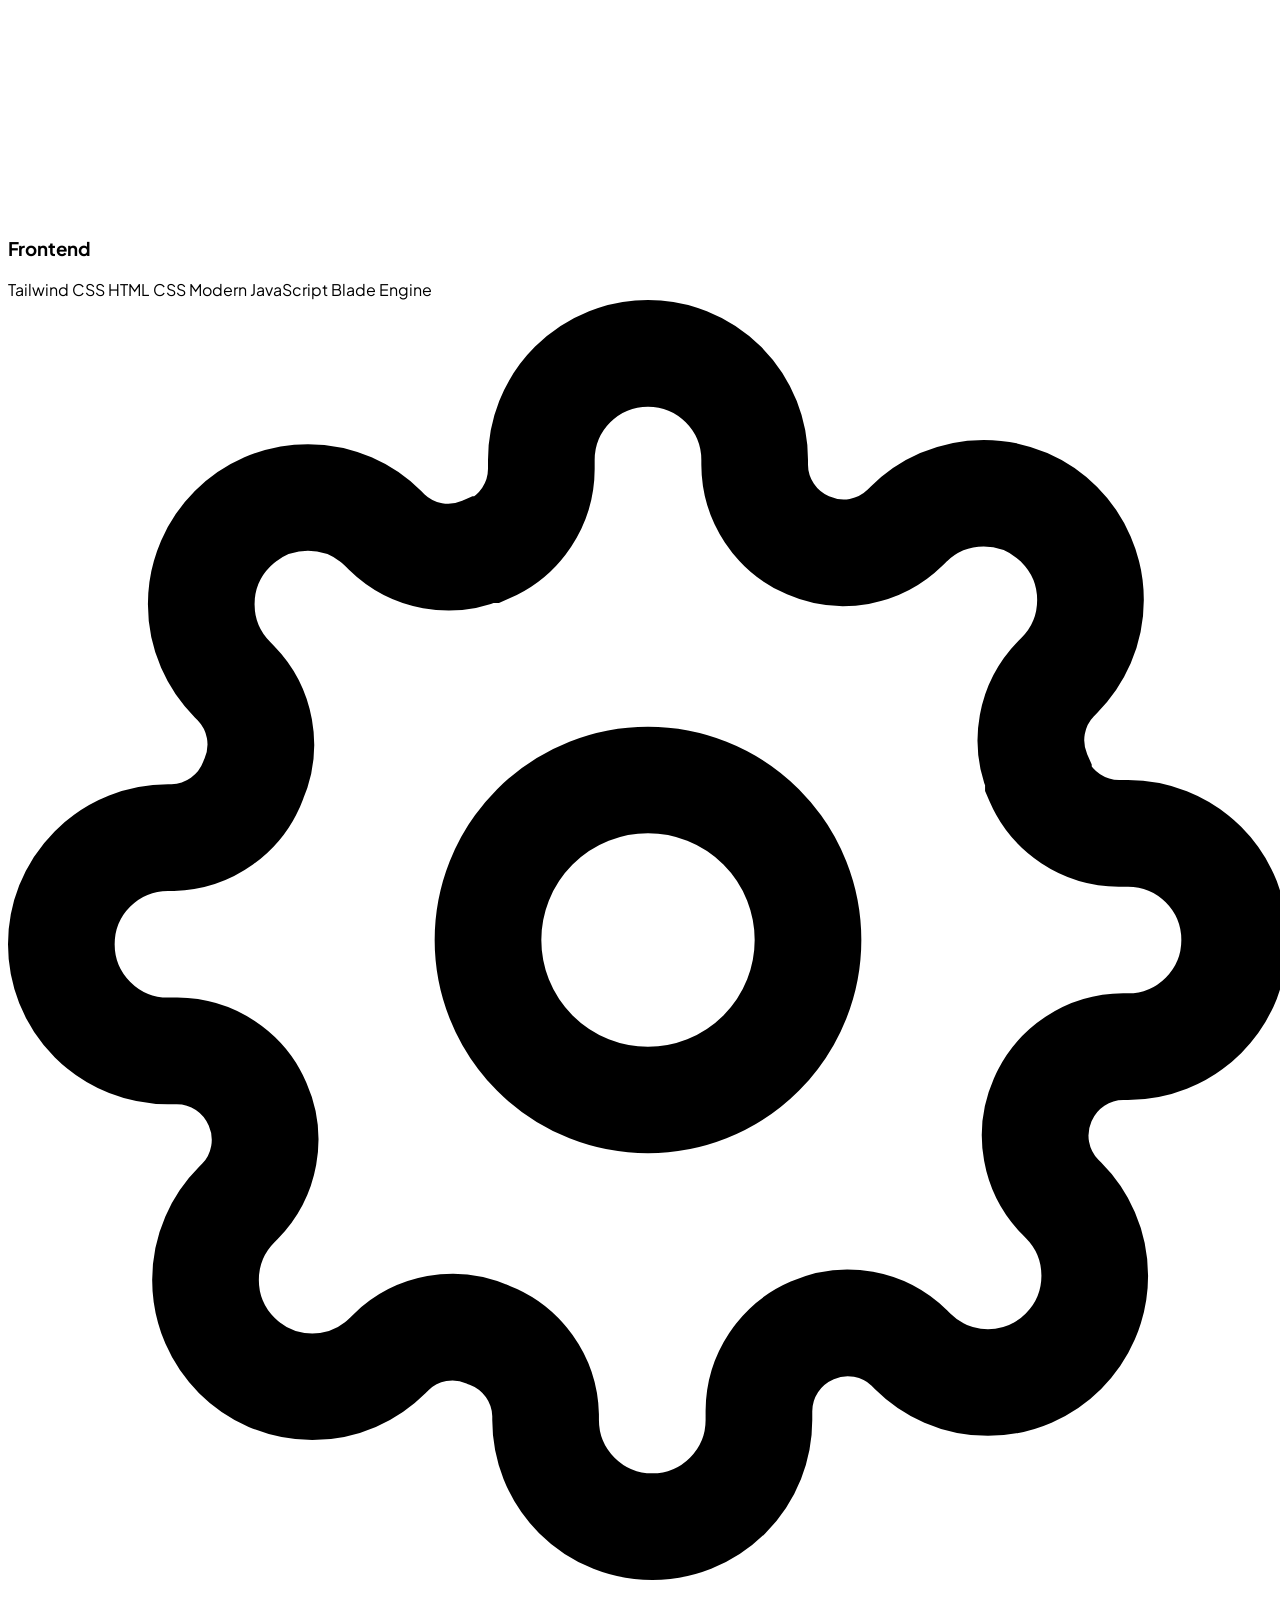
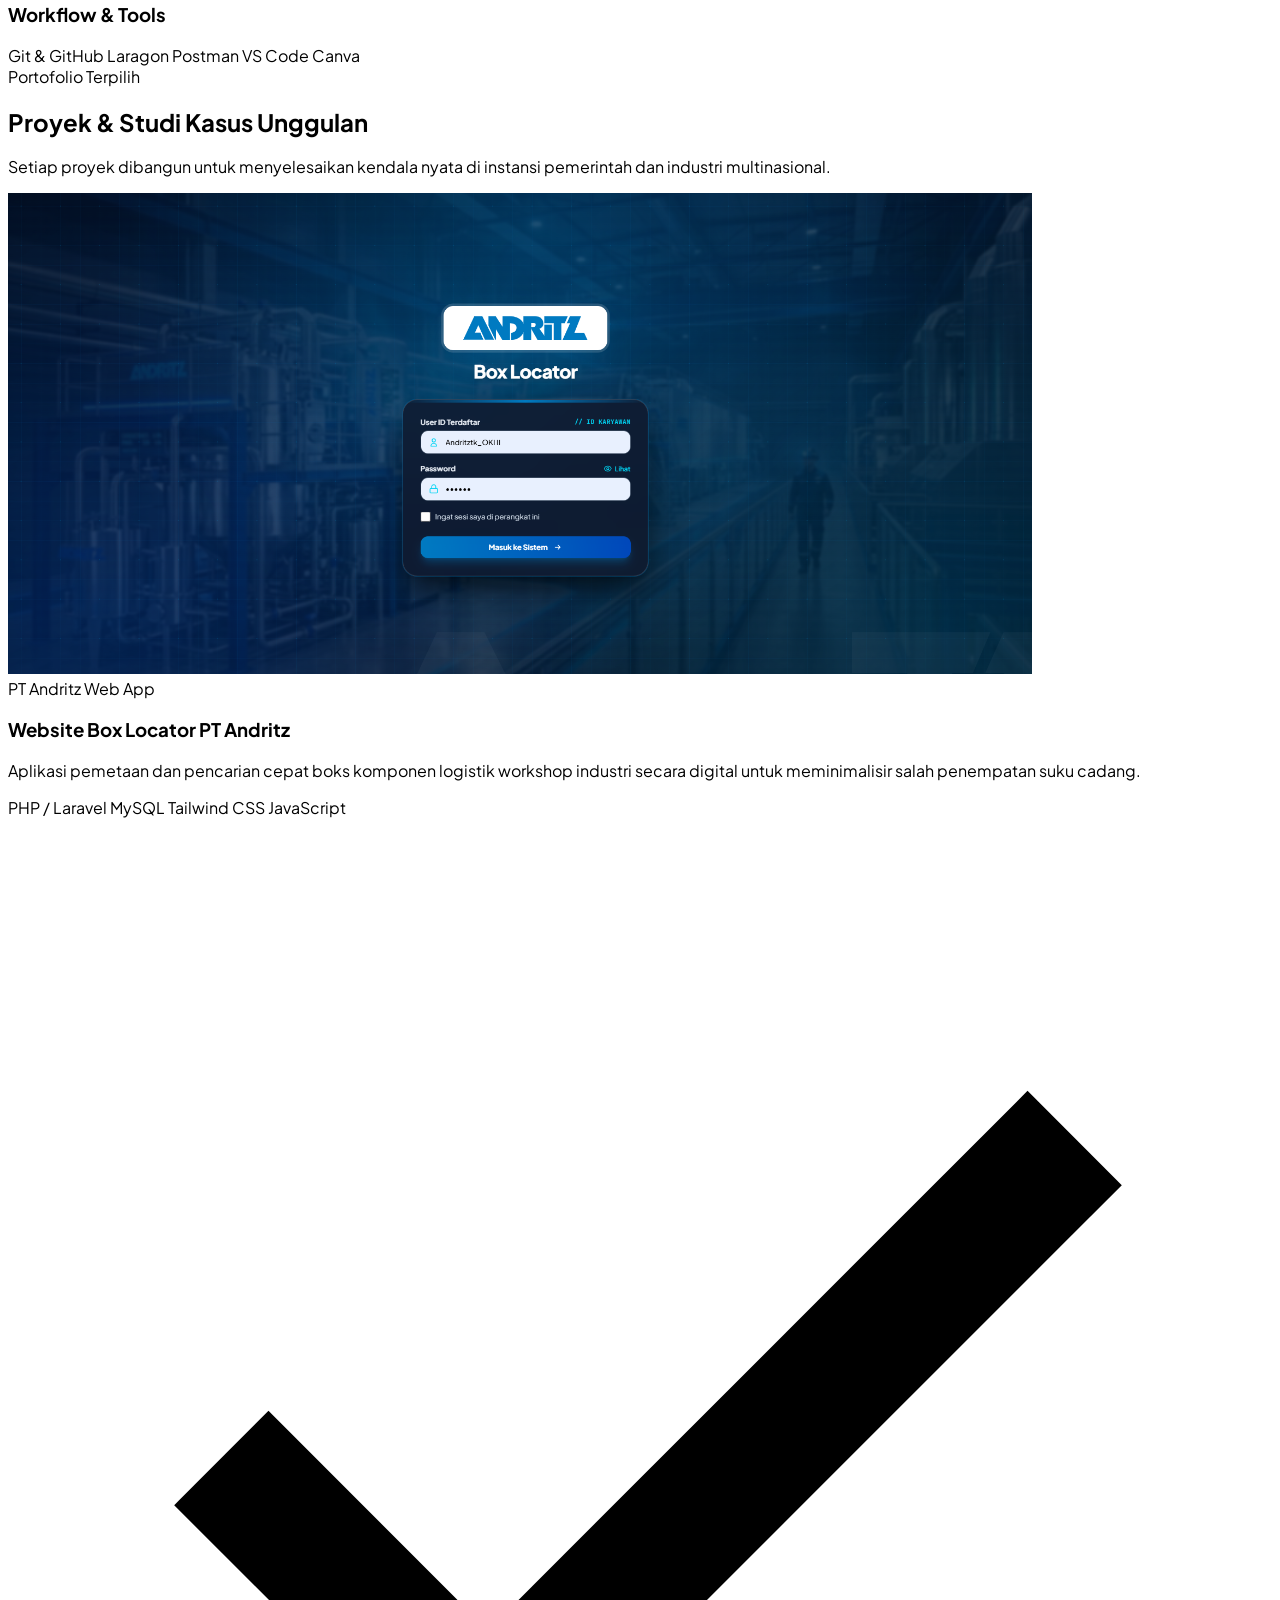
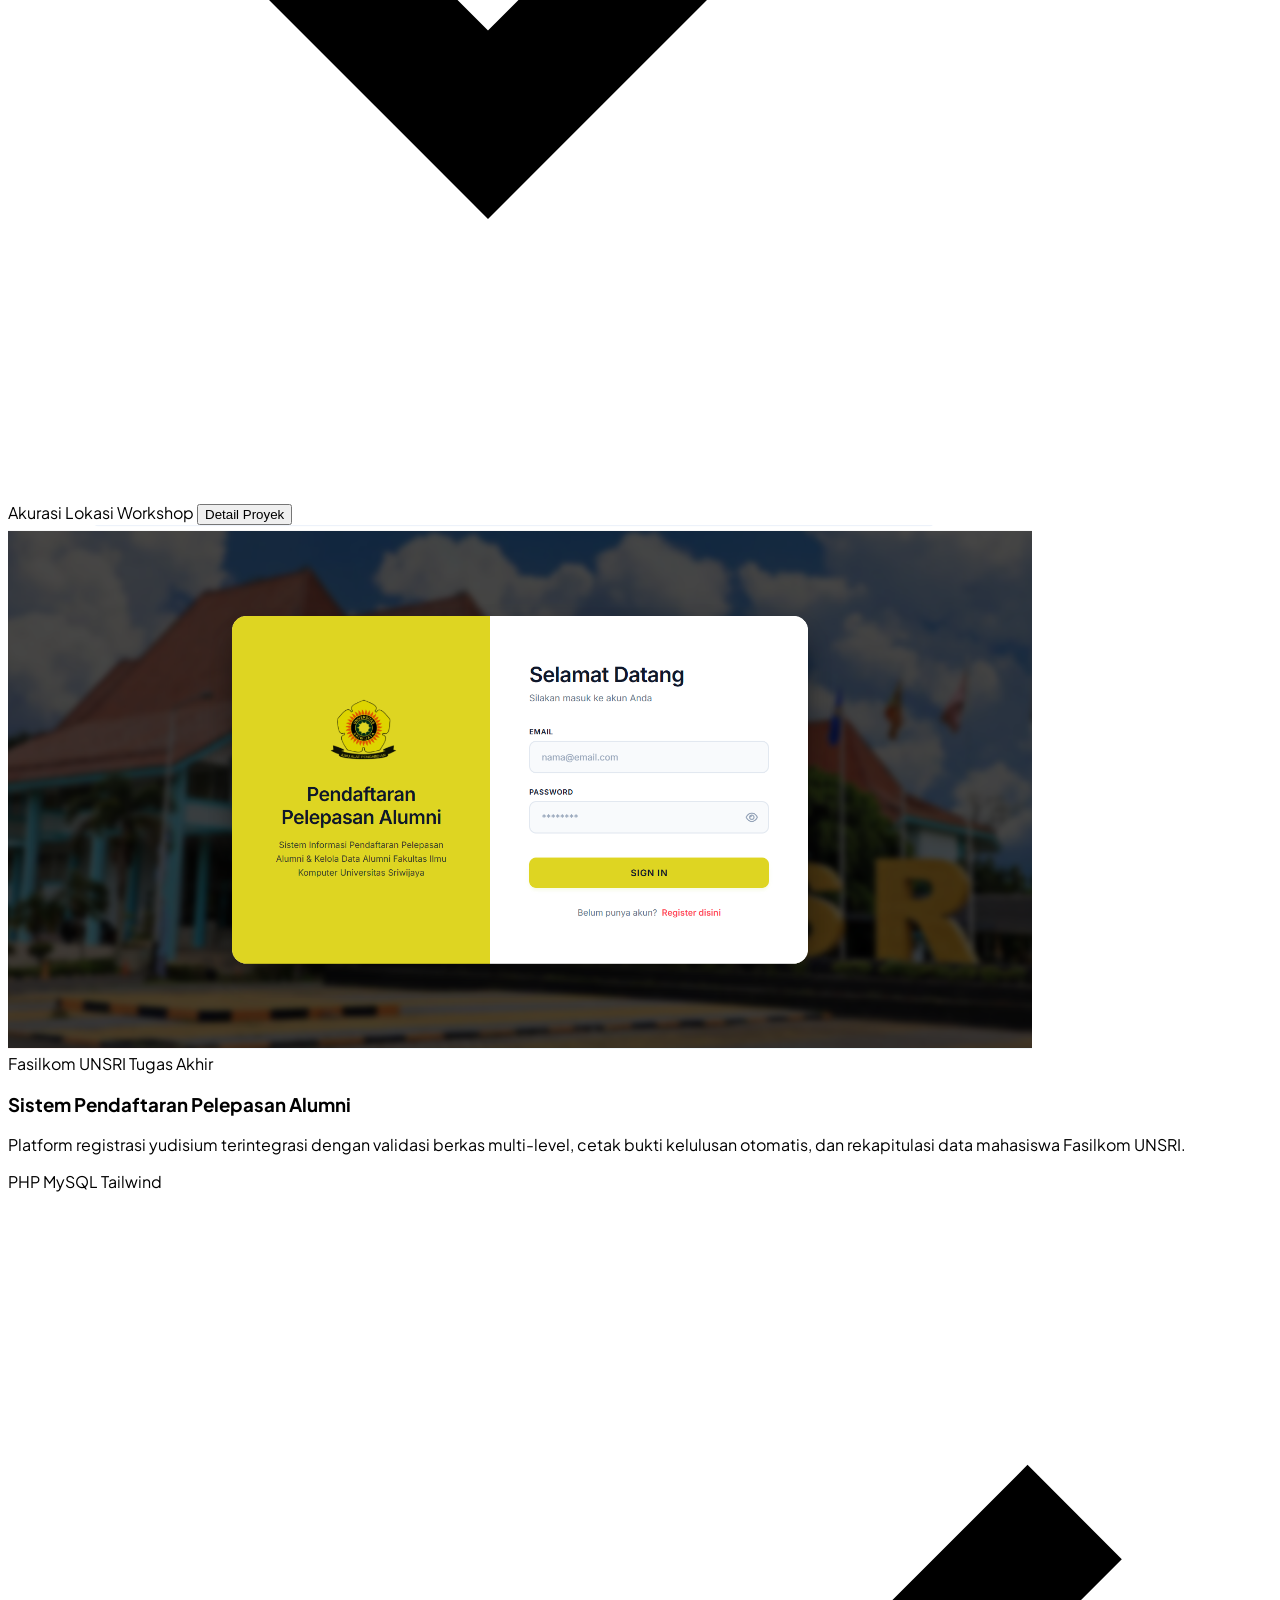
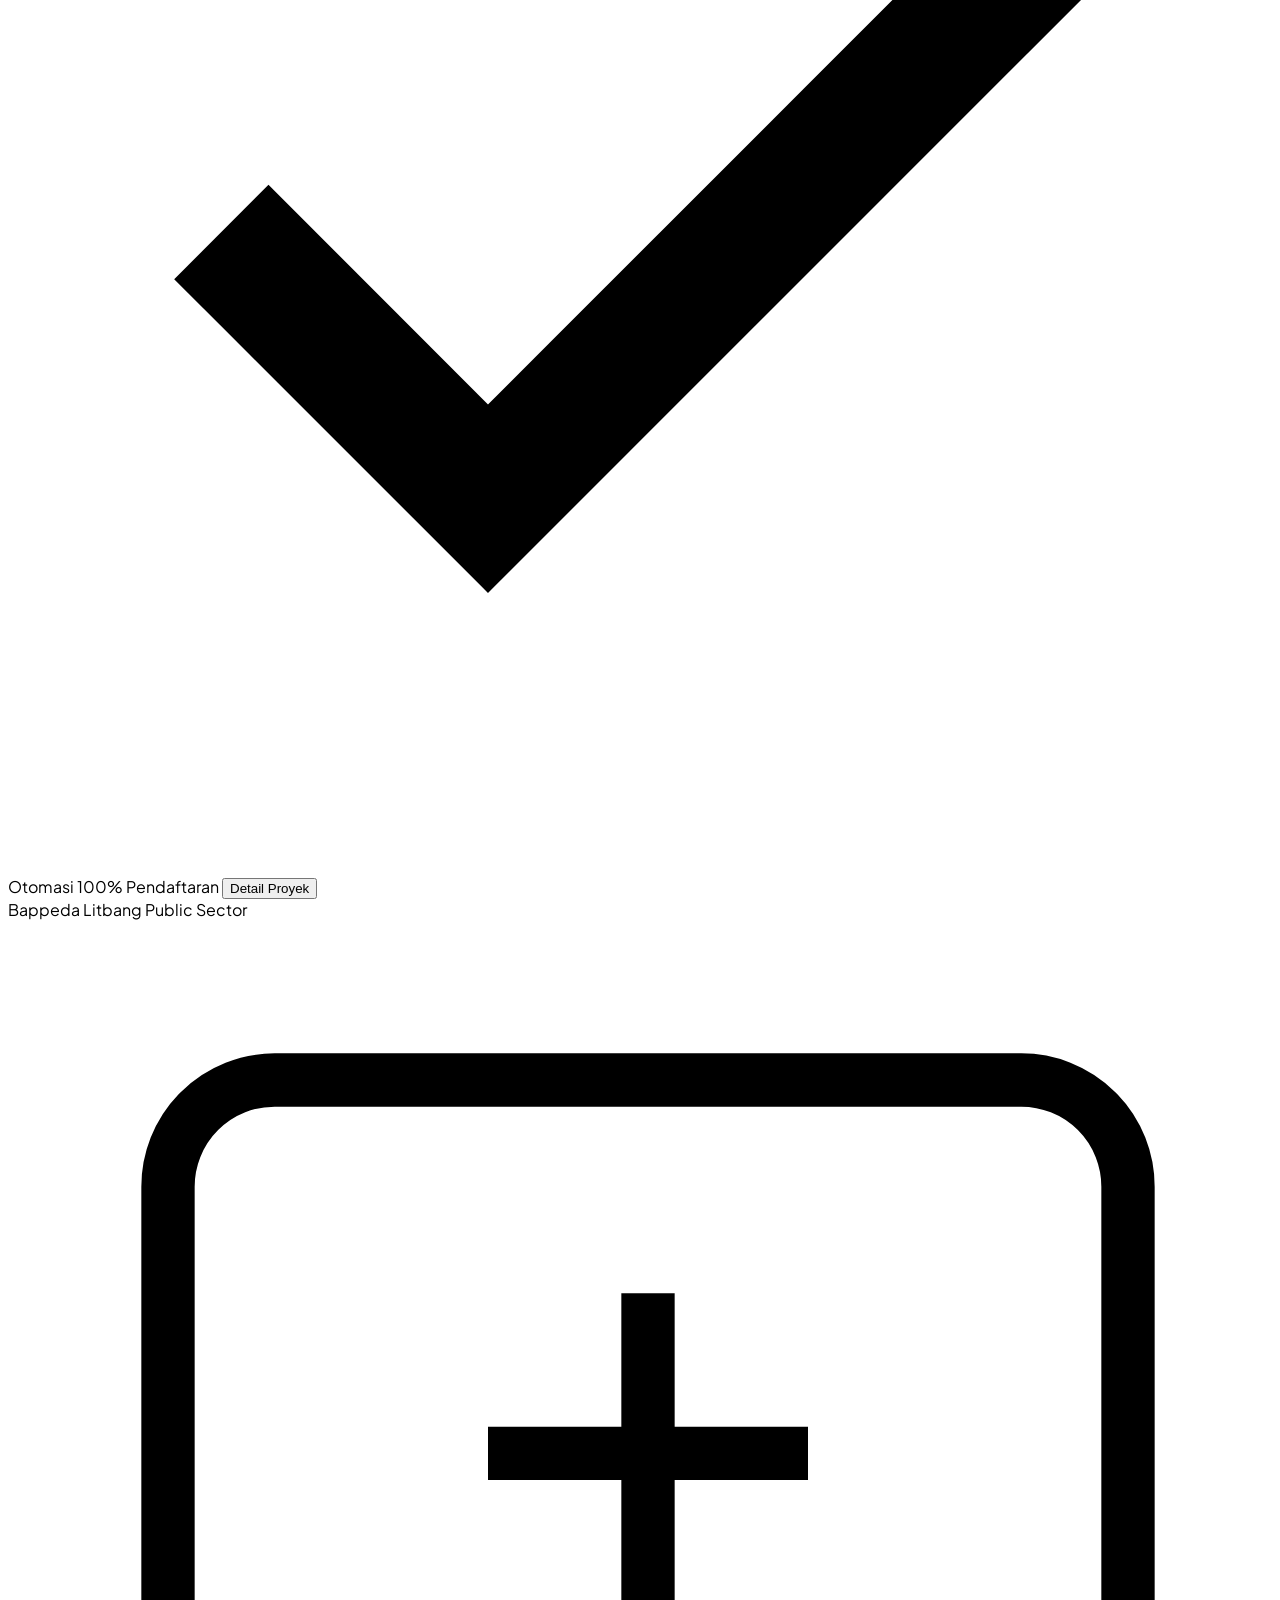
==== commit 260e2967: "fix(mobile): enforce mobile navigation drawer and filter layout on all screens under 1024px with CSS" ====
--- a/index.html
+++ b/index.html
@@ -46,7 +46,7 @@
   </script>
 
   <!-- Custom Companion Stylesheet (Fonts & Animations) -->
-  <link rel="stylesheet" href="css/style.css">
+  <link rel="stylesheet" href="css/style.css?v=2.2">
   <link rel="icon" href="data:image/svg+xml,<svg xmlns='http://www.w3.org/2000/svg' viewBox='0 0 24 24' fill='%236366f1'><text y='18' font-size='18' font-weight='bold' fill='white'>AA</text></svg>">
 </head>
 <body class="bg-slate-50 dark:bg-[#0a0d14] text-slate-900 dark:text-slate-100 font-sans transition-colors duration-300 antialiased selection:bg-indigo-500 selection:text-white">
@@ -69,7 +69,7 @@
       </a>
 
       <!-- Desktop Nav Links -->
-      <nav class="hidden md:flex items-center gap-8">
+      <nav class="hidden lg:flex desktop-nav items-center gap-8">
         <a href="#home" class="nav-link text-sm font-semibold text-indigo-600 dark:text-indigo-400 hover:text-indigo-600 transition-colors">Home</a>
         <a href="#about" class="nav-link text-sm font-medium text-slate-600 dark:text-slate-300 hover:text-indigo-600 dark:hover:text-indigo-400 transition-colors">About</a>
         <a href="#skills" class="nav-link text-sm font-medium text-slate-600 dark:text-slate-300 hover:text-indigo-600 dark:hover:text-indigo-400 transition-colors">Skills</a>
@@ -102,12 +102,12 @@
         </button>
 
         <!-- CTA Header -->
-        <a href="#contact" class="hidden sm:inline-flex items-center justify-center px-4 py-2 text-sm font-semibold rounded-xl bg-indigo-600 hover:bg-indigo-700 text-white shadow-md shadow-indigo-500/25 transition-all">
+        <a href="#contact" class="hidden lg:inline-flex desktop-cta items-center justify-center px-4 py-2 text-sm font-semibold rounded-xl bg-indigo-600 hover:bg-indigo-700 text-white shadow-md shadow-indigo-500/25 transition-all">
           Hubungi Saya
         </a>
 
         <!-- Mobile Menu Button (Ikon Gradasi Ungu Lingkaran Sesuai Gambar) -->
-        <button class="md:hidden w-10 h-10 rounded-full bg-white dark:bg-[#111726] border-2 border-purple-500/40 hover:border-purple-500 p-1 shadow-md shadow-purple-500/25 hover:shadow-purple-500/40 transition-all duration-300 flex items-center justify-center flex-shrink-0 cursor-pointer active:scale-95" id="hamburgerBtn" aria-label="Menu Navigasi Mobile" aria-expanded="false">
+        <button class="lg:hidden mobile-nav-btn w-10 h-10 rounded-full bg-white dark:bg-[#111726] border-2 border-purple-500/40 hover:border-purple-500 p-1 shadow-md shadow-purple-500/25 hover:shadow-purple-500/40 transition-all duration-300 flex items-center justify-center flex-shrink-0 cursor-pointer active:scale-95" id="hamburgerBtn" aria-label="Menu Navigasi Mobile" aria-expanded="false">
           <svg class="w-full h-full" viewBox="0 0 100 100" fill="none" xmlns="http://www.w3.org/2000/svg">
             <defs>
               <linearGradient id="purpleNavGrad" x1="10%" y1="10%" x2="90%" y2="90%">
@@ -130,9 +130,9 @@
     </div>
 
     <!-- Mobile Dropdown Menu Backdrop & Drawer -->
-    <div id="mobileMenuBackdrop" class="fixed inset-0 top-20 bg-black/60 backdrop-blur-sm z-40 hidden md:hidden transition-opacity duration-300"></div>
-
-    <div id="navLinks" class="fixed top-20 inset-x-0 z-40 hidden md:hidden flex-col bg-white/95 dark:bg-[#0d121f]/95 backdrop-blur-2xl border-b border-slate-200 dark:border-white/10 shadow-2xl p-4 space-y-1.5 max-h-[calc(100vh-5rem)] overflow-y-auto">
+    <div id="mobileMenuBackdrop" class="fixed inset-0 top-20 bg-black/60 backdrop-blur-sm z-40 hidden lg:hidden transition-opacity duration-300"></div>
+
+    <div id="navLinks" class="fixed top-20 inset-x-0 z-40 hidden lg:hidden mobile-nav-drawer flex-col bg-white/95 dark:bg-[#0d121f]/95 backdrop-blur-2xl border-b border-slate-200 dark:border-white/10 shadow-2xl p-4 space-y-1.5 max-h-[calc(100vh-5rem)] overflow-y-auto">
       <!-- Drawer Header Badge -->
       <div class="px-2 py-1 mb-1 flex items-center justify-between border-b border-slate-200/80 dark:border-white/10 pb-2">
         <div class="flex items-center gap-2">
@@ -502,9 +502,9 @@
       </div>
 
       <!-- Filter Buttons Bar with Mobile 3-Line Filter Toggle (garis 3) -->
-      <div class="mb-12 max-w-md mx-auto md:max-w-none">
-        <!-- Mobile Filter Toggle Bar (Visible on < md) -->
-        <div class="md:hidden relative">
+      <div class="mb-12 max-w-md mx-auto lg:max-w-none">
+        <!-- Mobile Filter Toggle Bar (Visible on < lg) -->
+        <div class="lg:hidden mobile-filter-toggle relative">
           <button 
             id="mobileProjectFilterToggle" 
             class="w-full flex items-center justify-between px-5 py-3.5 rounded-2xl bg-white dark:bg-[#111726] border border-slate-200 dark:border-white/10 shadow-lg text-slate-800 dark:text-white font-bold text-sm cursor-pointer transition-all hover:border-indigo-500"
@@ -532,9 +532,9 @@
           <!-- Collapsible Filter Options on Mobile / Row on Desktop -->
           <div 
             id="projectFiltersContainer" 
-            class="hidden md:flex flex-col md:flex-row md:items-center md:justify-center gap-2 mt-3 md:mt-0 p-3 md:p-0 rounded-2xl bg-white dark:bg-[#111726] md:bg-transparent md:dark:bg-transparent border border-slate-200 dark:border-white/10 md:border-0 shadow-xl md:shadow-none"
+            class="hidden lg:flex desktop-filter-tabs flex-col lg:flex-row lg:items-center lg:justify-center gap-2 mt-3 lg:mt-0 p-3 lg:p-0 rounded-2xl bg-white dark:bg-[#111726] lg:bg-transparent lg:dark:bg-transparent border border-slate-200 dark:border-white/10 lg:border-0 shadow-xl lg:shadow-none"
           >
-            <button class="filter-btn w-full md:w-auto text-left md:text-center px-5 py-3 md:py-2.5 rounded-xl md:rounded-full text-xs sm:text-sm font-semibold transition-all bg-indigo-600 text-white shadow-md shadow-indigo-500/25 flex items-center justify-between md:justify-center gap-2" data-filter="all">
+            <button class="filter-btn w-full lg:w-auto text-left lg:text-center px-5 py-3 lg:py-2.5 rounded-xl lg:rounded-full text-xs sm:text-sm font-semibold transition-all bg-indigo-600 text-white shadow-md shadow-indigo-500/25 flex items-center justify-between lg:justify-center gap-2" data-filter="all">
               <span>Semua Proyek</span>
               <span class="text-xs px-2 py-0.5 rounded-full bg-white/20">3</span>
             </button>
@@ -959,6 +959,6 @@
   </div>
 
   <!-- JavaScript -->
-  <script src="js/main.js"></script>
+  <script src="js/main.js?v=2.2"></script>
 </body>
 </html>
--- a/css/style.css
+++ b/css/style.css
@@ -121,5 +121,48 @@
   transform: rotate(90deg) scale(0.92);
 }
 
+/* --- Responsive Guarantee (Mobile & Tablet < 1024px) --- */
+@media screen and (max-width: 1023px) {
+  .desktop-nav {
+    display: none !important;
+  }
+  .mobile-nav-btn {
+    display: flex !important;
+  }
+  .desktop-cta {
+    display: none !important;
+  }
+  .desktop-filter-tabs {
+    display: none !important;
+  }
+  .mobile-filter-toggle {
+    display: block !important;
+  }
+  .cert-grid {
+    grid-template-columns: repeat(1, minmax(0, 1fr)) !important;
+  }
+}
 
-
+@media screen and (min-width: 1024px) {
+  .desktop-nav {
+    display: flex !important;
+  }
+  .mobile-nav-btn {
+    display: none !important;
+  }
+  .desktop-cta {
+    display: inline-flex !important;
+  }
+  .mobile-nav-drawer {
+    display: none !important;
+  }
+  #mobileMenuBackdrop {
+    display: none !important;
+  }
+  .mobile-filter-toggle {
+    display: none !important;
+  }
+  .desktop-filter-tabs {
+    display: flex !important;
+  }
+}
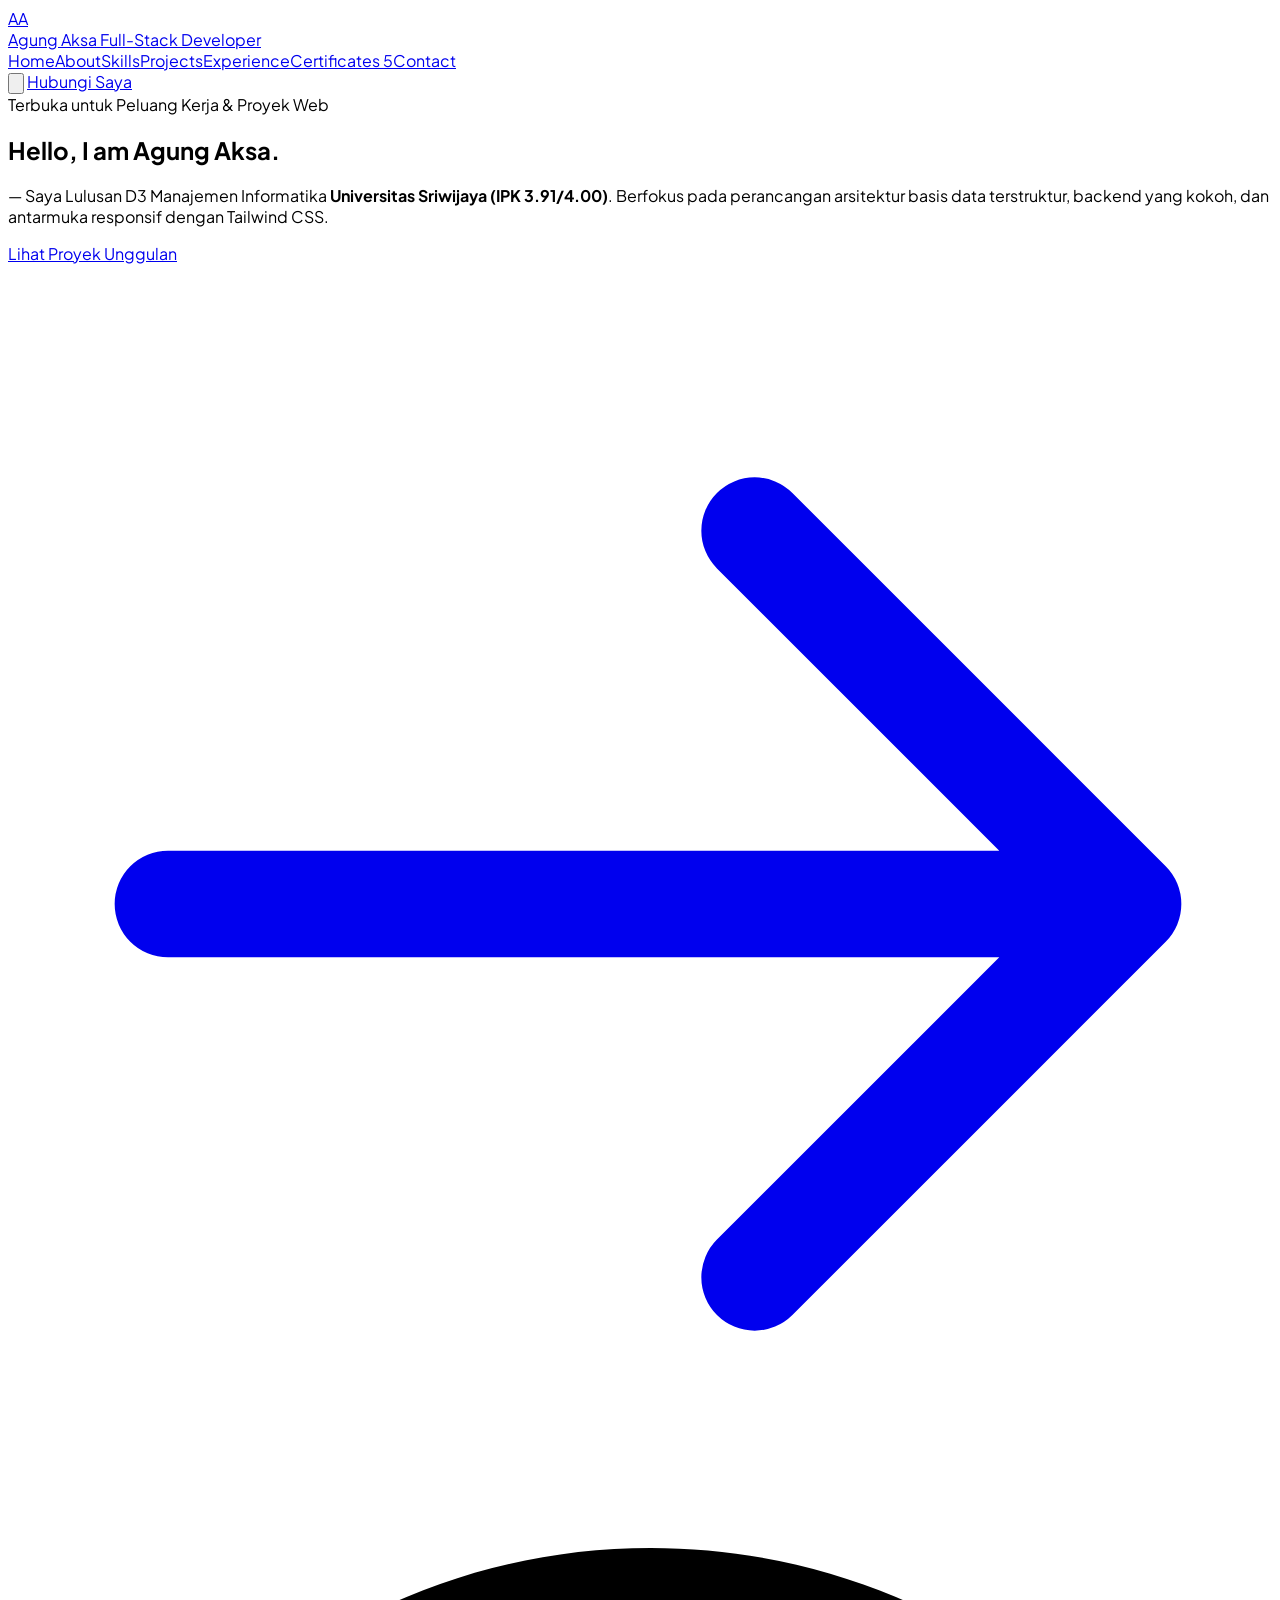
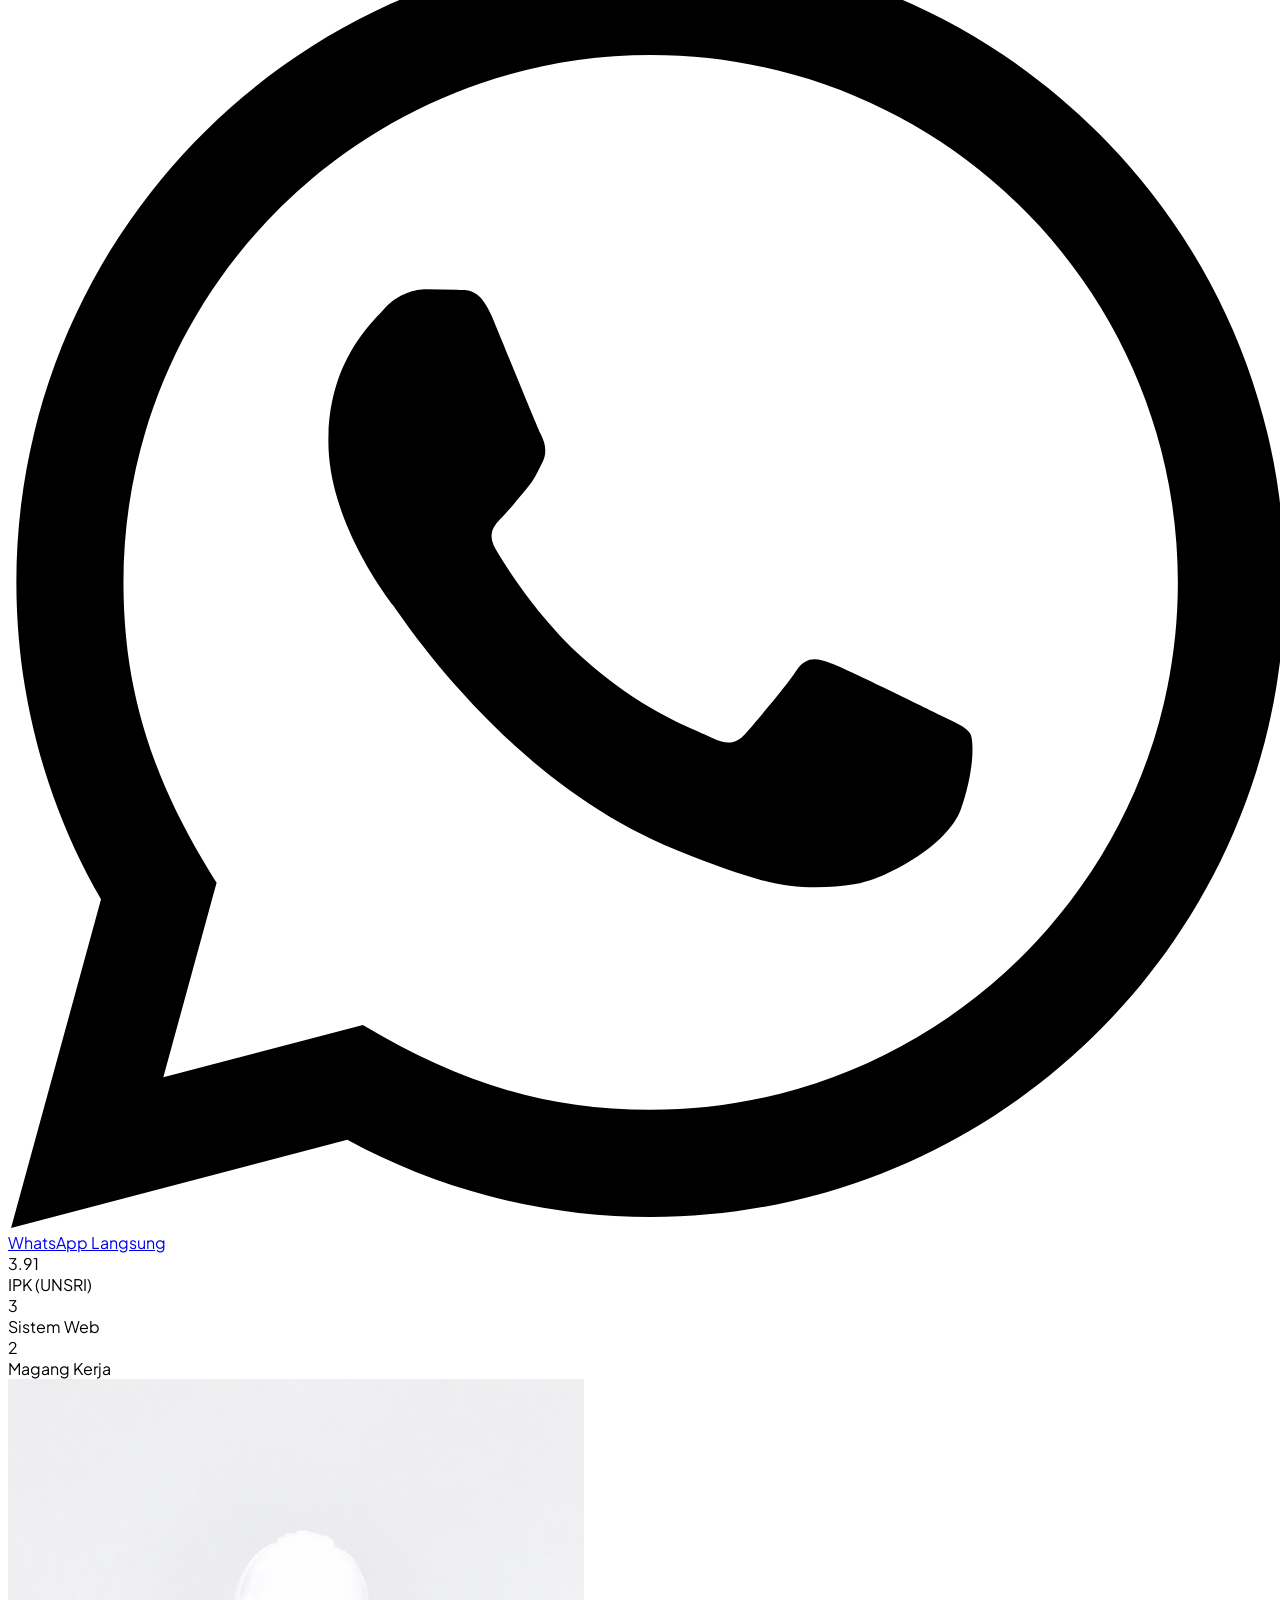
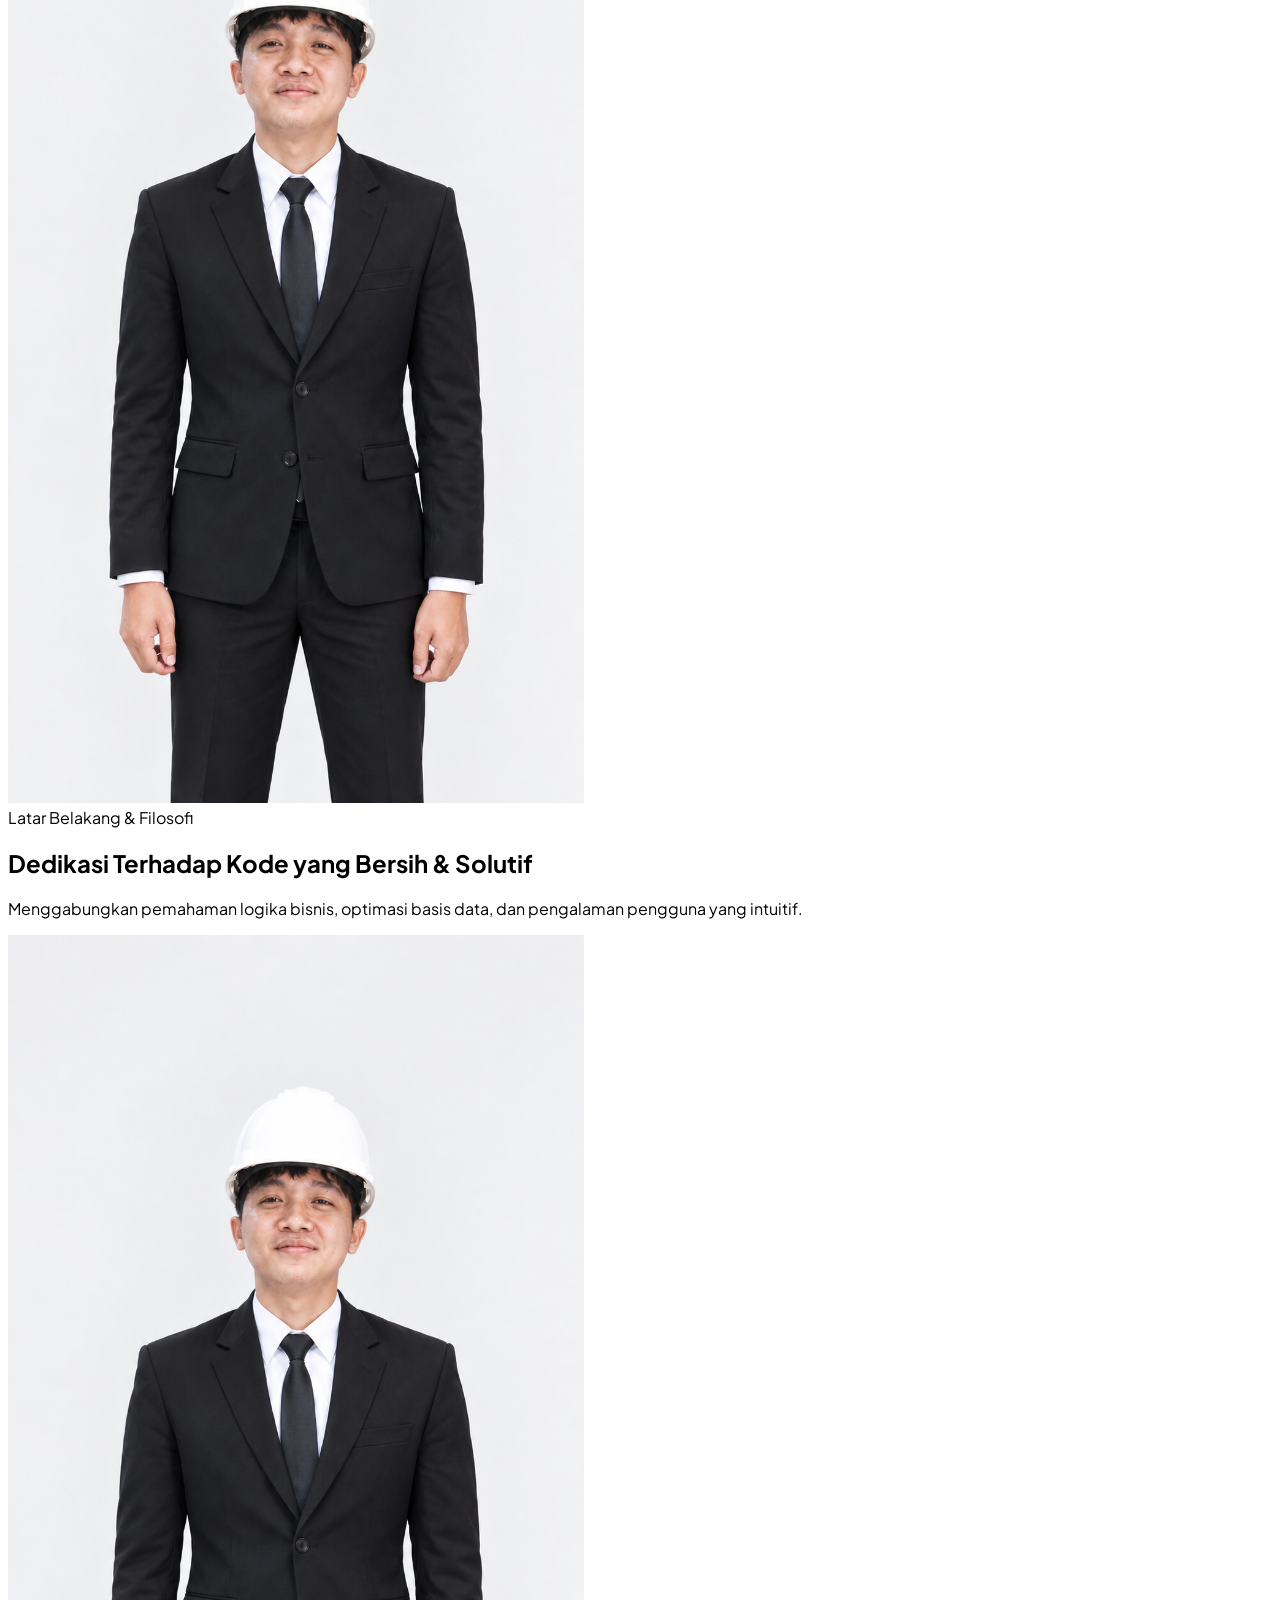
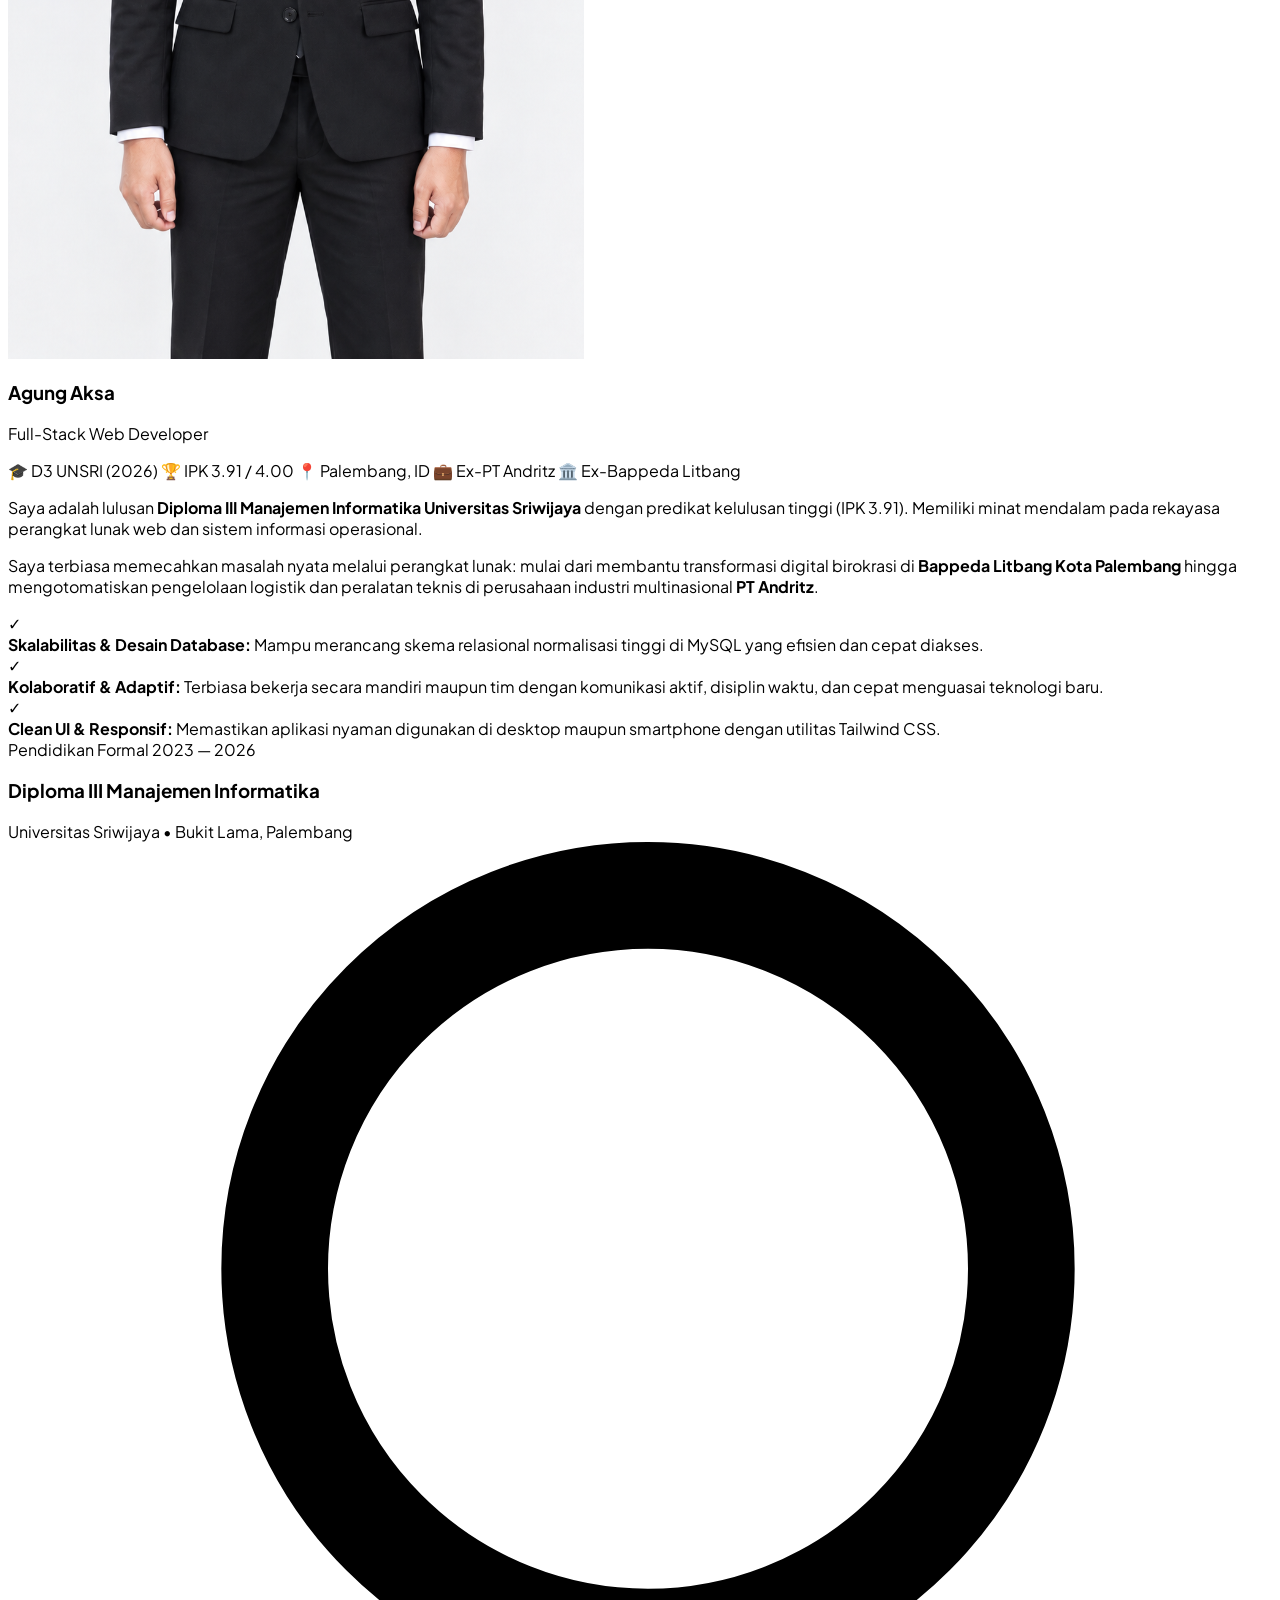
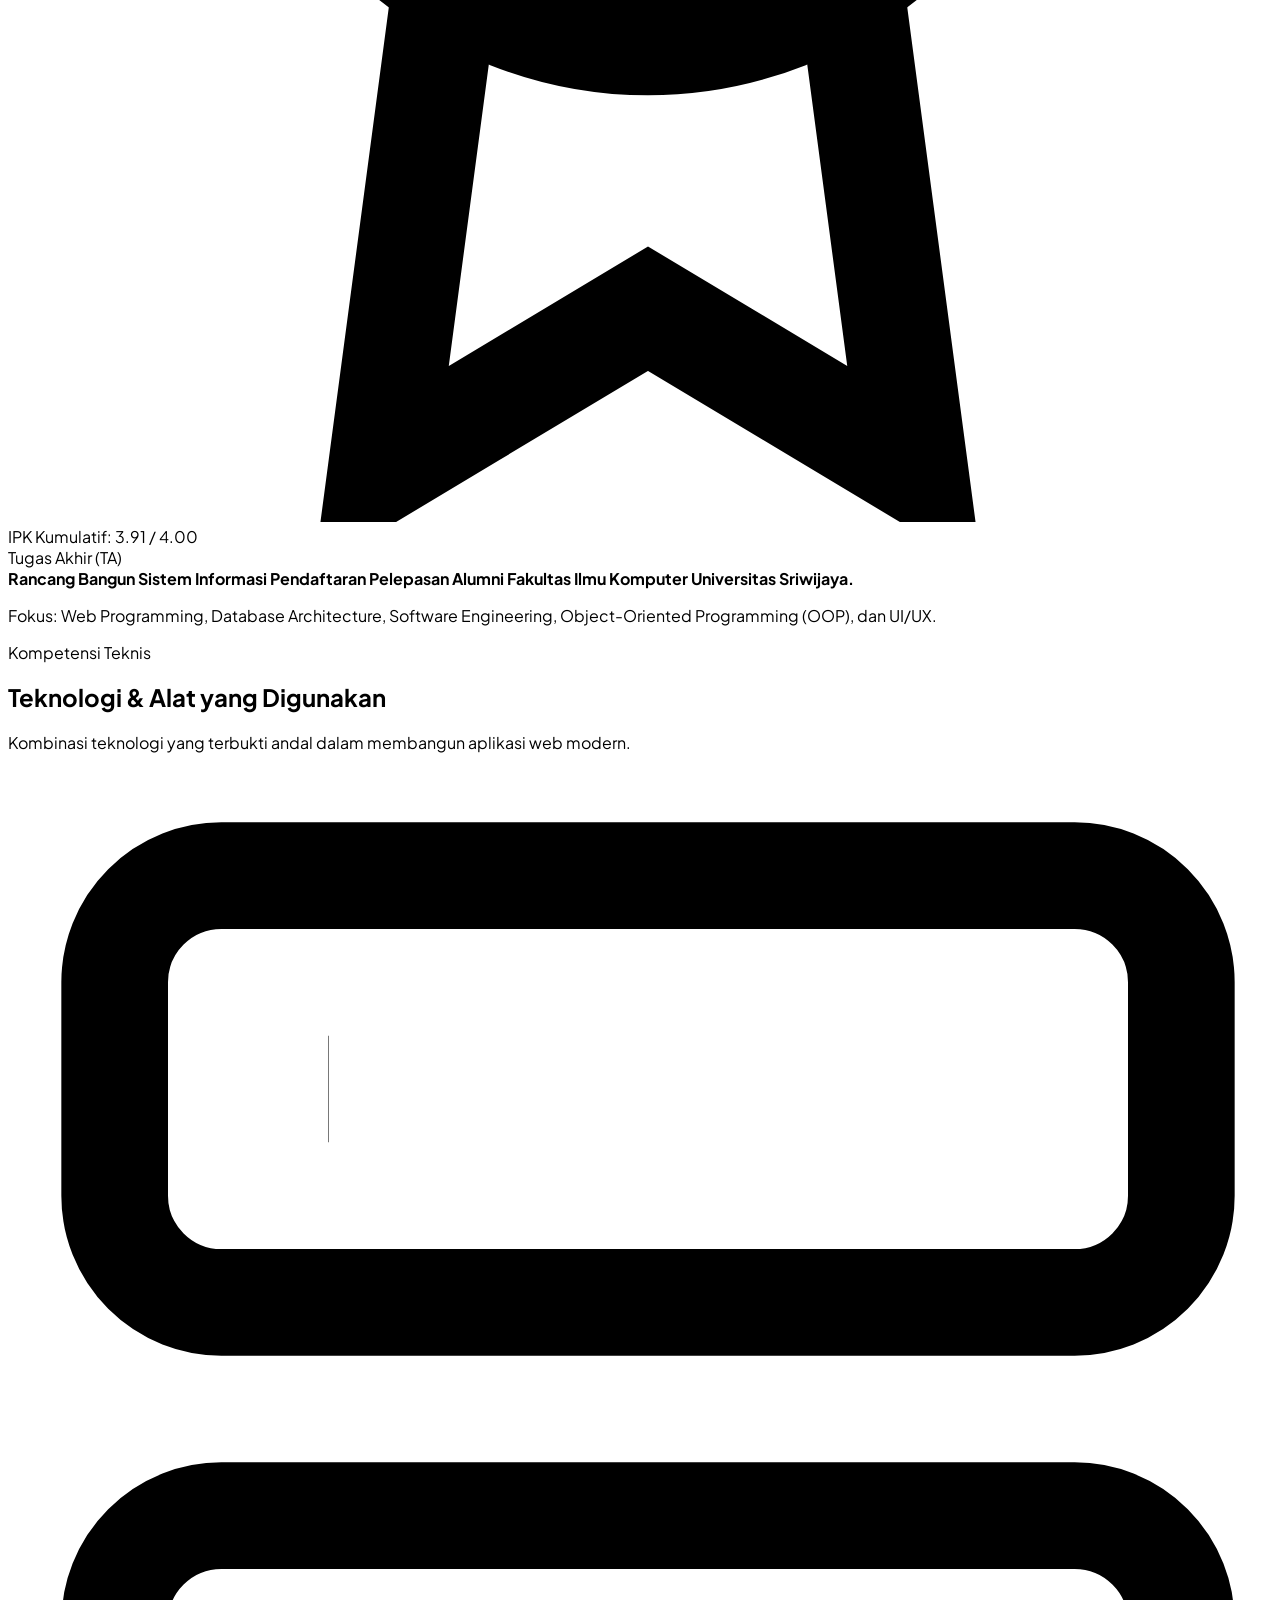
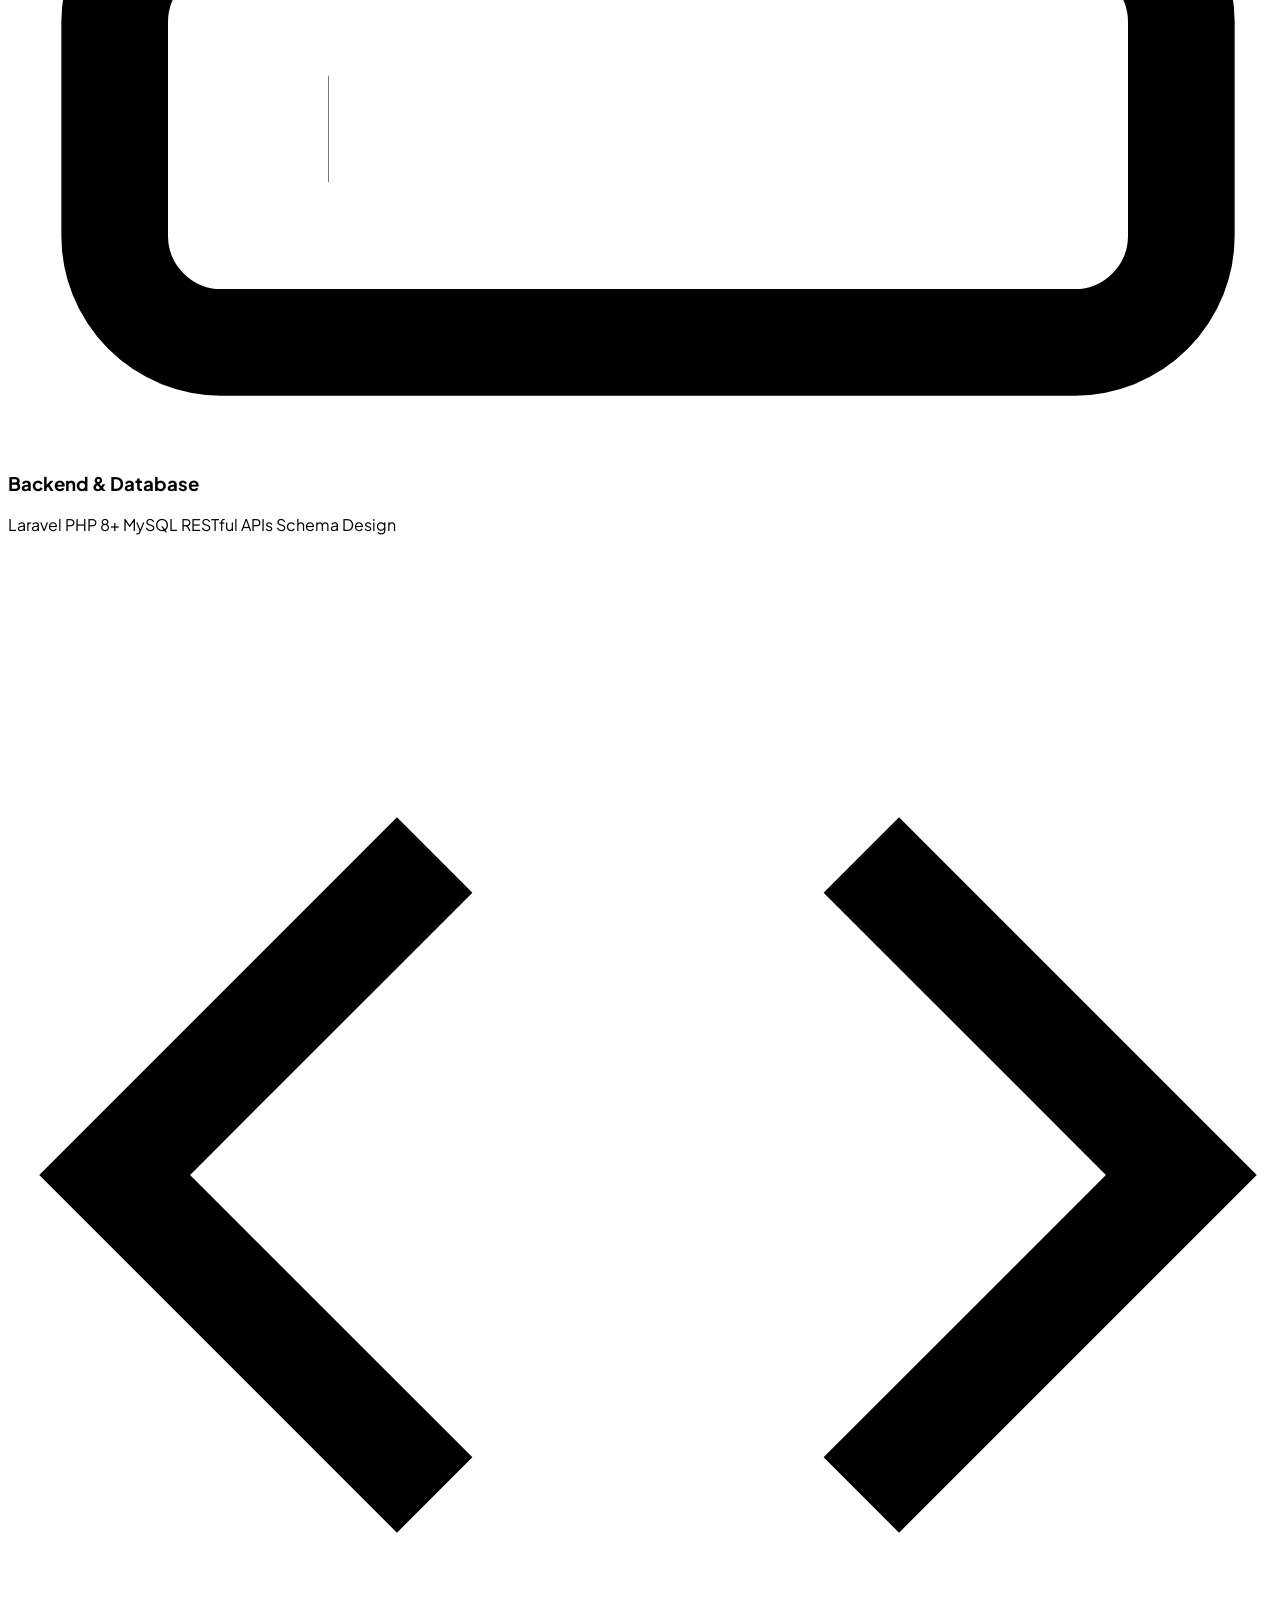
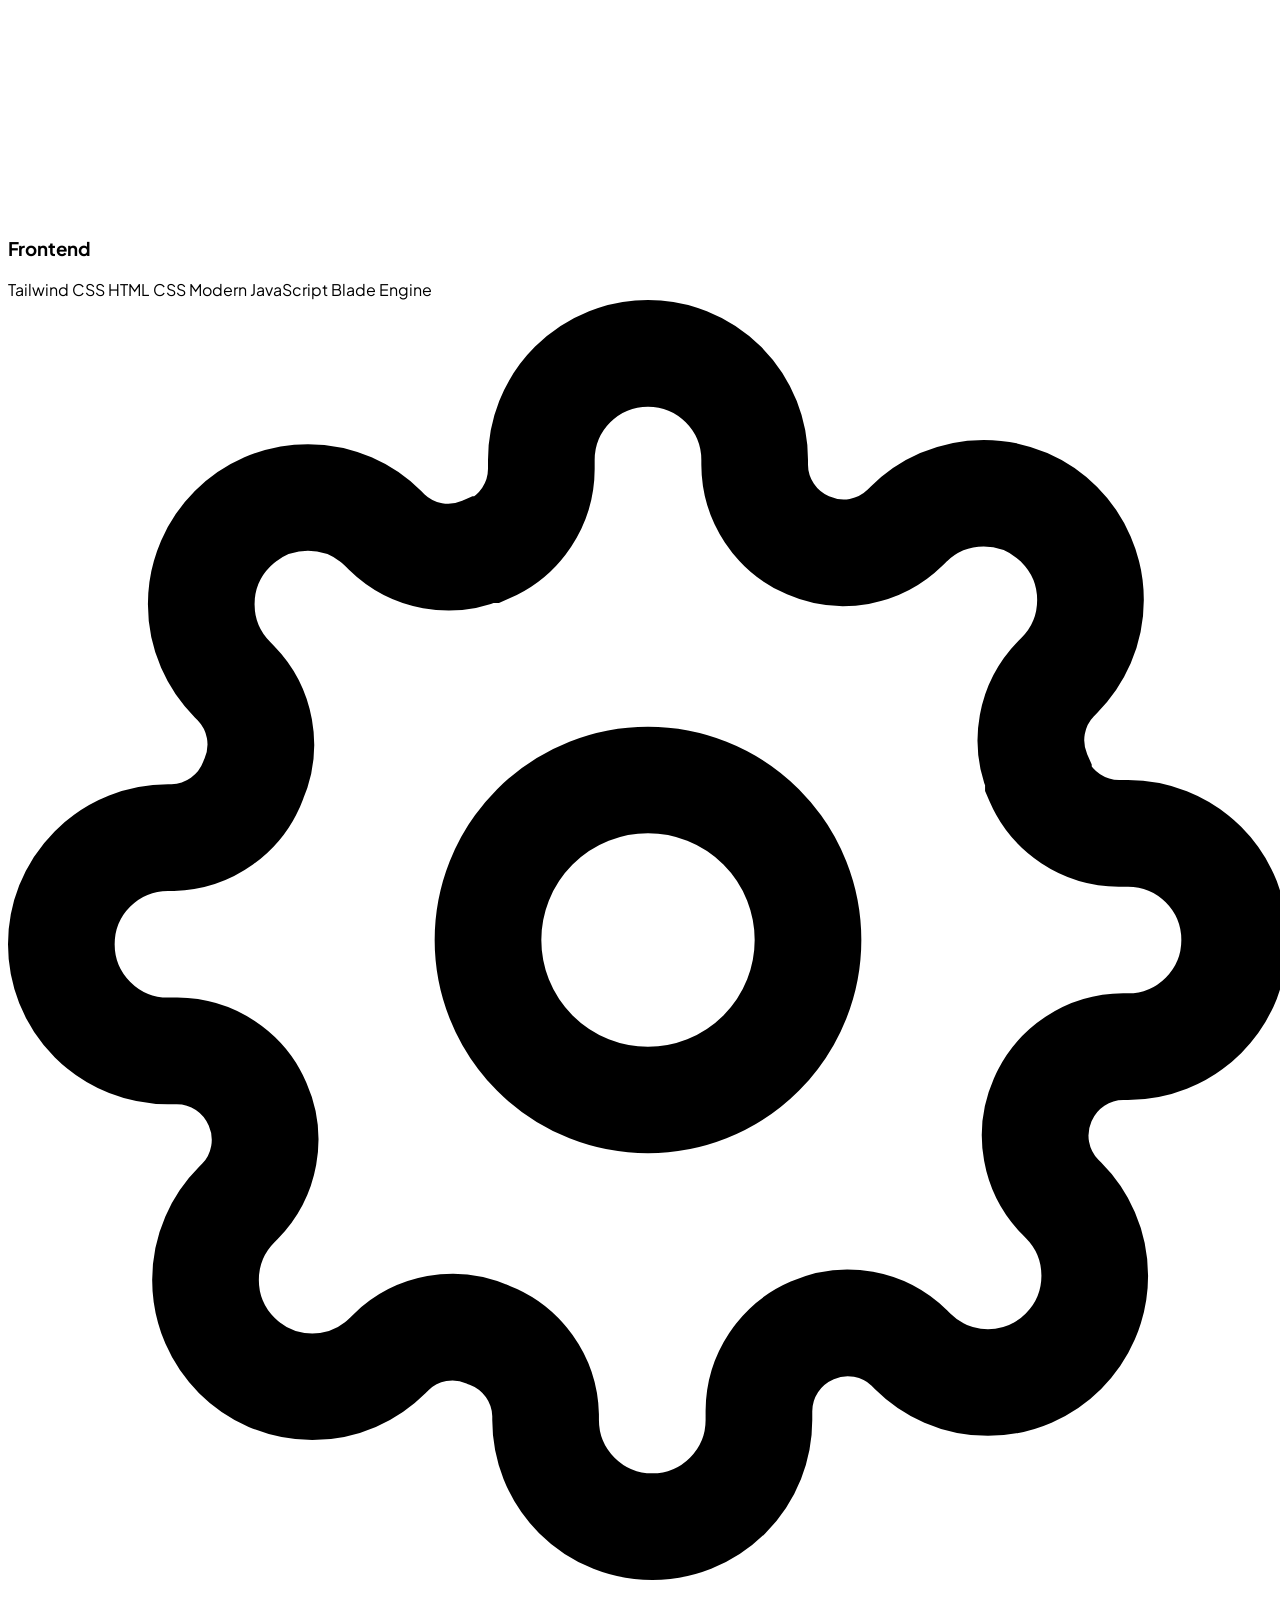
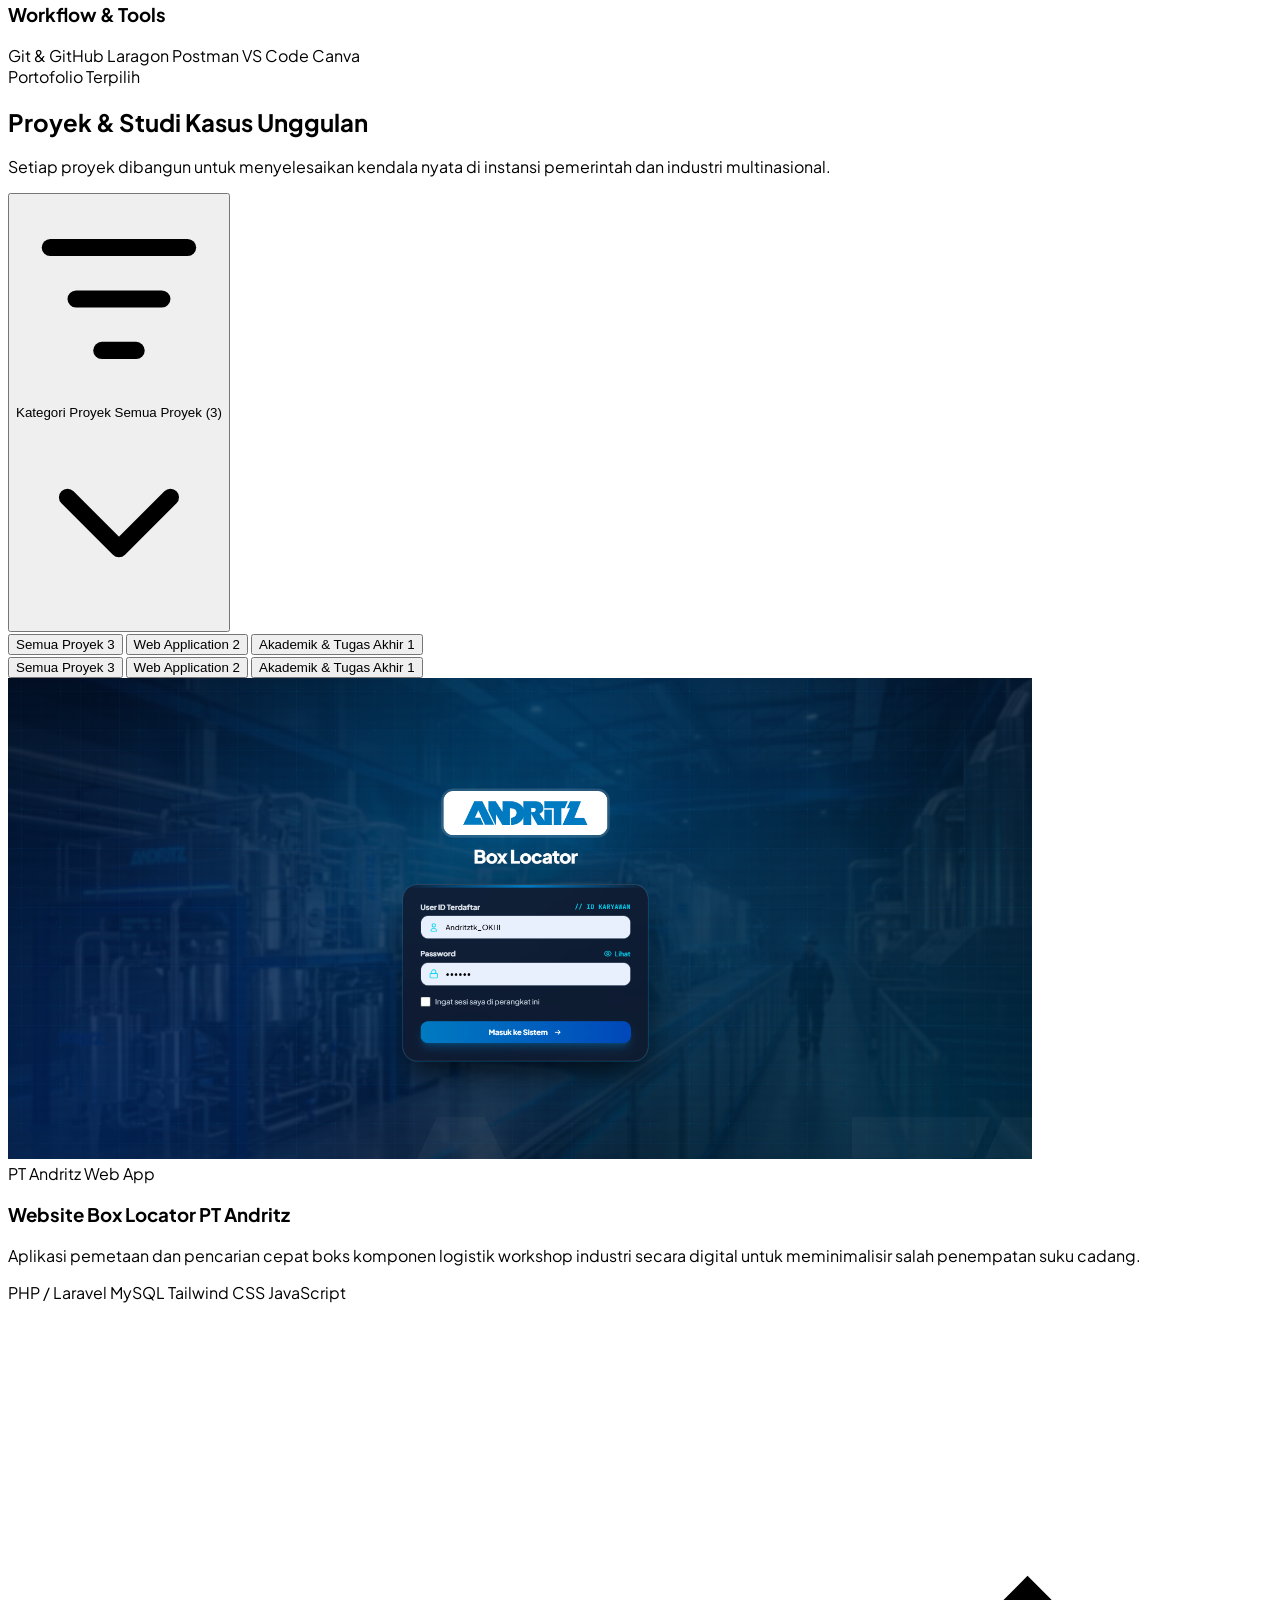
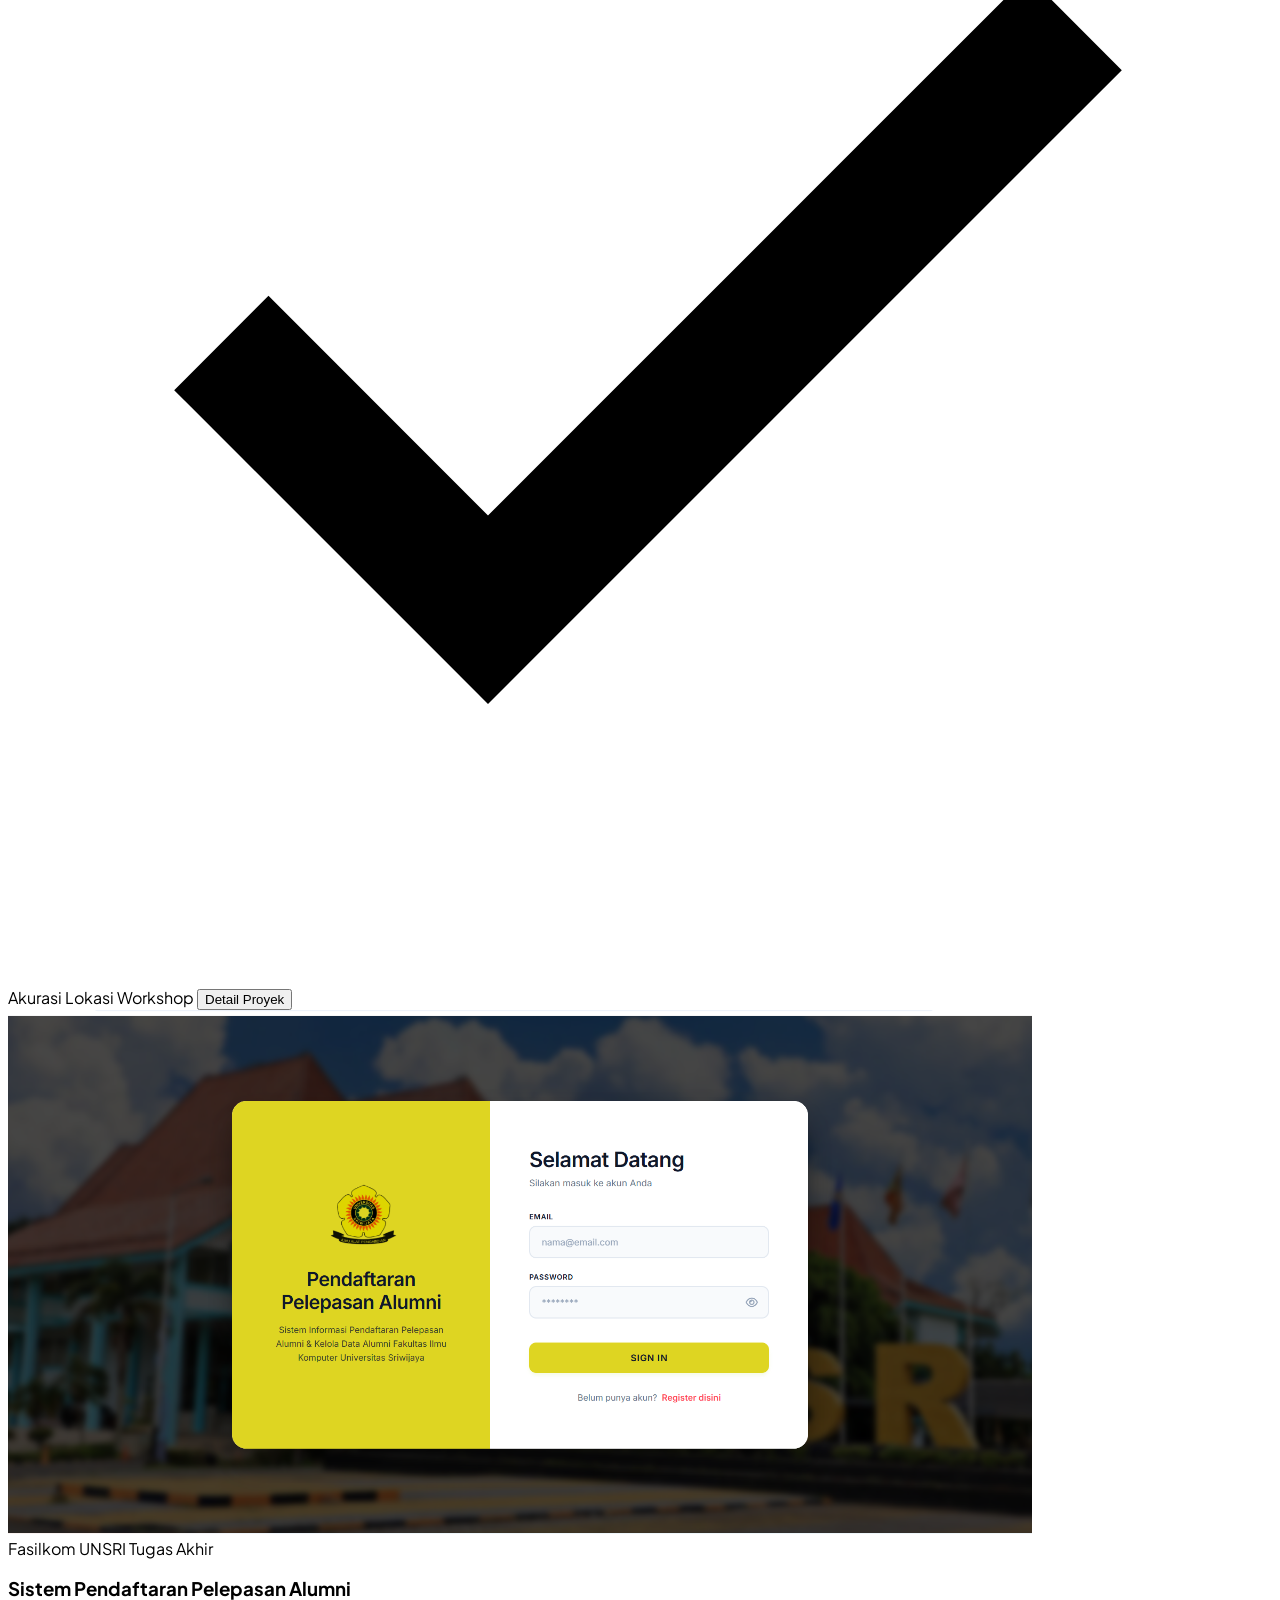
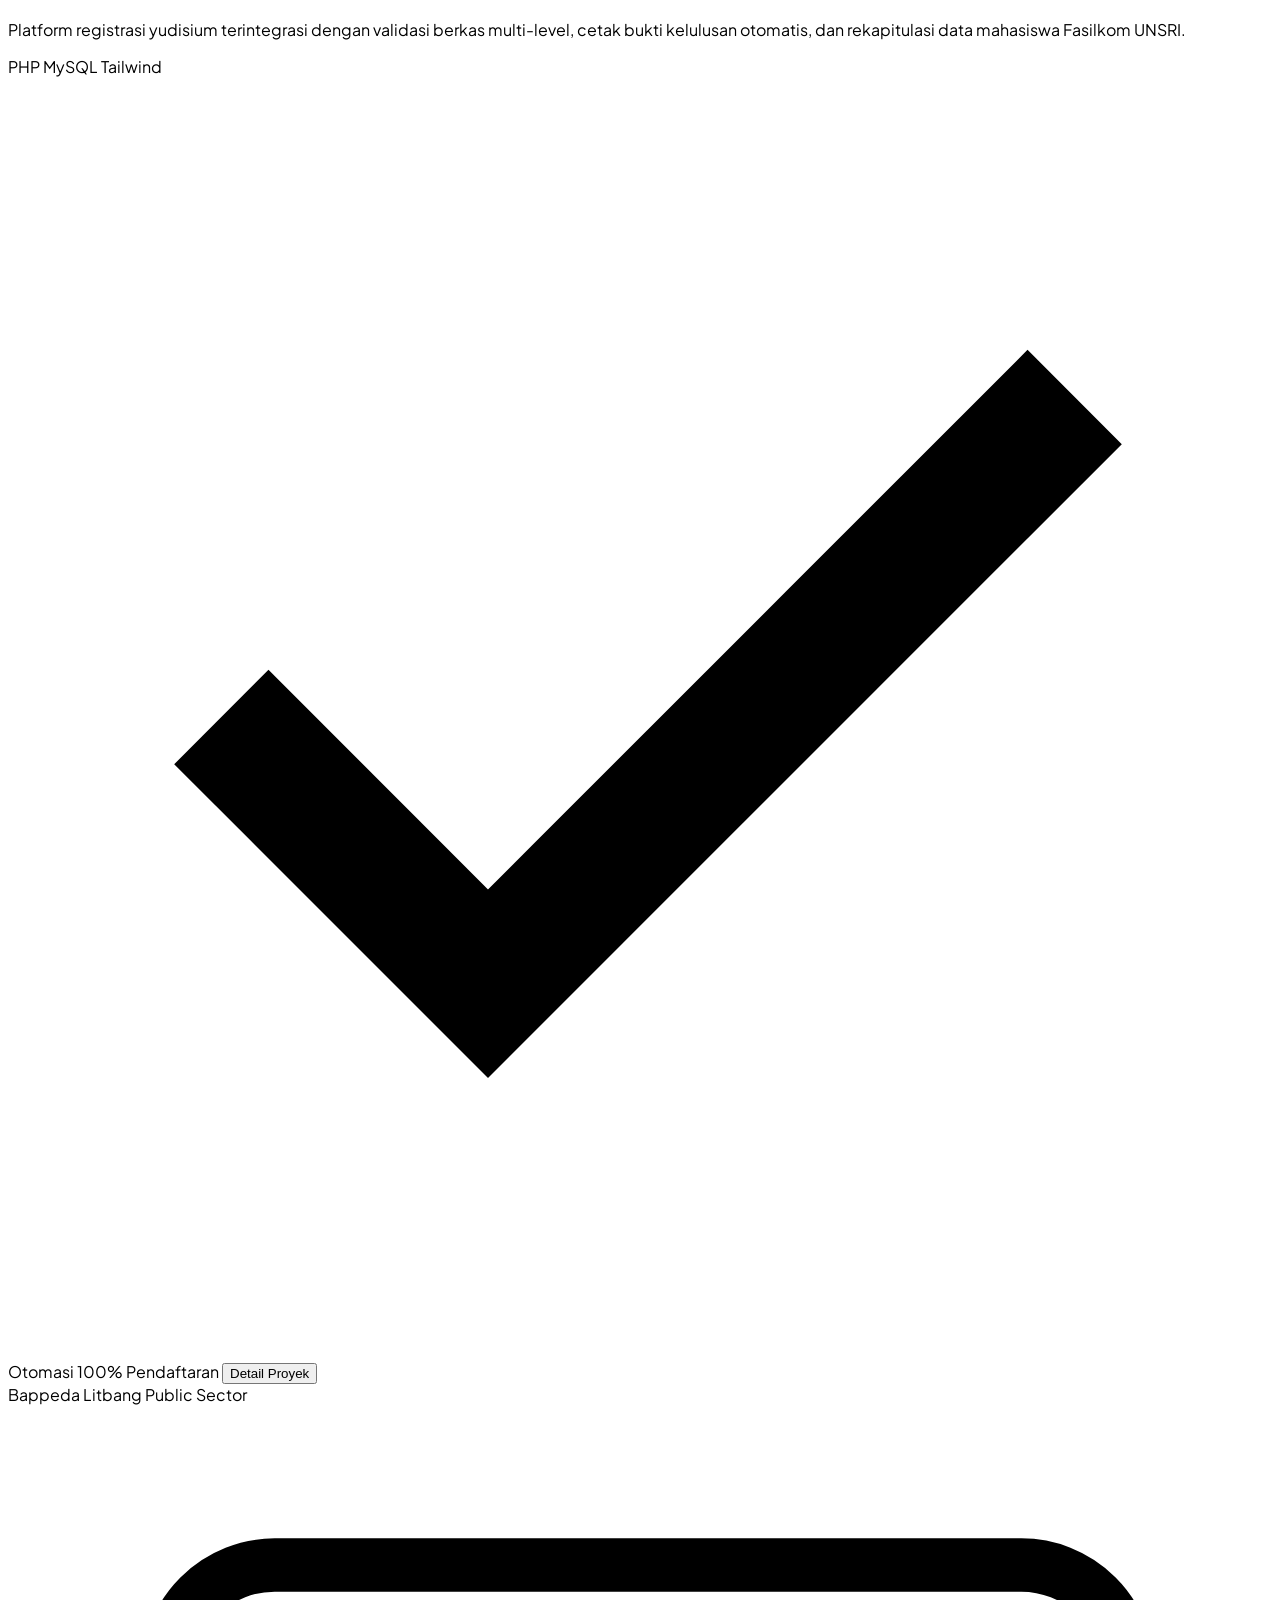
==== commit 05f50946: "fix(mobile): perbaiki filter kategori proyek dan modal interaktif di versi mobile" ====
--- a/index.html
+++ b/index.html
@@ -501,12 +501,13 @@
         </p>
       </div>
 
-      <!-- Filter Buttons Bar with Mobile 3-Line Filter Toggle (garis 3) -->
+      <!-- Filter Controls: Mobile 3-Line Filter Bar + Desktop Pills -->
       <div class="mb-12 max-w-md mx-auto lg:max-w-none">
         <!-- Mobile Filter Toggle Bar (Visible on < lg) -->
-        <div class="lg:hidden mobile-filter-toggle relative">
+        <div class="block lg:hidden relative">
           <button 
             id="mobileProjectFilterToggle" 
+            type="button"
             class="w-full flex items-center justify-between px-5 py-3.5 rounded-2xl bg-white dark:bg-[#111726] border border-slate-200 dark:border-white/10 shadow-lg text-slate-800 dark:text-white font-bold text-sm cursor-pointer transition-all hover:border-indigo-500"
             aria-expanded="false"
           >
@@ -529,24 +530,40 @@
             </svg>
           </button>
 
-          <!-- Collapsible Filter Options on Mobile / Row on Desktop -->
+          <!-- Collapsible Filter Options on Mobile -->
           <div 
-            id="projectFiltersContainer" 
-            class="hidden lg:flex desktop-filter-tabs flex-col lg:flex-row lg:items-center lg:justify-center gap-2 mt-3 lg:mt-0 p-3 lg:p-0 rounded-2xl bg-white dark:bg-[#111726] lg:bg-transparent lg:dark:bg-transparent border border-slate-200 dark:border-white/10 lg:border-0 shadow-xl lg:shadow-none"
+            id="projectFiltersMobileMenu" 
+            class="hidden flex-col gap-2 mt-3 p-3 rounded-2xl bg-white dark:bg-[#111726] border border-slate-200 dark:border-white/10 shadow-xl transition-all"
           >
-            <button class="filter-btn w-full lg:w-auto text-left lg:text-center px-5 py-3 lg:py-2.5 rounded-xl lg:rounded-full text-xs sm:text-sm font-semibold transition-all bg-indigo-600 text-white shadow-md shadow-indigo-500/25 flex items-center justify-between lg:justify-center gap-2" data-filter="all">
+            <button class="filter-btn w-full text-left px-4 py-3 rounded-xl text-xs sm:text-sm font-semibold transition-all bg-indigo-600 text-white shadow-md shadow-indigo-500/25 flex items-center justify-between gap-2" data-filter="all">
               <span>Semua Proyek</span>
               <span class="text-xs px-2 py-0.5 rounded-full bg-white/20">3</span>
             </button>
-            <button class="filter-btn w-full md:w-auto text-left md:text-center px-5 py-3 md:py-2.5 rounded-xl md:rounded-full text-xs sm:text-sm font-semibold transition-all bg-slate-100 dark:bg-[#182238] text-slate-600 dark:text-slate-300 hover:bg-slate-200 dark:hover:bg-[#1f2c4a] flex items-center justify-between md:justify-center gap-2" data-filter="web">
+            <button class="filter-btn w-full text-left px-4 py-3 rounded-xl text-xs sm:text-sm font-semibold transition-all bg-slate-100 dark:bg-[#182238] text-slate-600 dark:text-slate-300 hover:bg-slate-200 dark:hover:bg-[#1f2c4a] flex items-center justify-between gap-2" data-filter="web">
               <span>Web Application</span>
               <span class="text-xs px-2 py-0.5 rounded-full bg-slate-200 dark:bg-[#23314f]">2</span>
             </button>
-            <button class="filter-btn w-full md:w-auto text-left md:text-center px-5 py-3 md:py-2.5 rounded-xl md:rounded-full text-xs sm:text-sm font-semibold transition-all bg-slate-100 dark:bg-[#182238] text-slate-600 dark:text-slate-300 hover:bg-slate-200 dark:hover:bg-[#1f2c4a] flex items-center justify-between md:justify-center gap-2" data-filter="academic">
+            <button class="filter-btn w-full text-left px-4 py-3 rounded-xl text-xs sm:text-sm font-semibold transition-all bg-slate-100 dark:bg-[#182238] text-slate-600 dark:text-slate-300 hover:bg-slate-200 dark:hover:bg-[#1f2c4a] flex items-center justify-between gap-2" data-filter="academic">
               <span>Akademik & Tugas Akhir</span>
               <span class="text-xs px-2 py-0.5 rounded-full bg-slate-200 dark:bg-[#23314f]">1</span>
             </button>
           </div>
+        </div>
+
+        <!-- Desktop Filter Tabs (Visible on >= lg) -->
+        <div id="projectFiltersDesktopBar" class="hidden lg:flex items-center justify-center gap-3">
+          <button class="filter-btn px-5 py-2.5 rounded-full text-sm font-semibold transition-all bg-indigo-600 text-white shadow-md shadow-indigo-500/25 flex items-center gap-2 cursor-pointer" data-filter="all">
+            <span>Semua Proyek</span>
+            <span class="text-xs px-2 py-0.5 rounded-full bg-white/20">3</span>
+          </button>
+          <button class="filter-btn px-5 py-2.5 rounded-full text-sm font-semibold transition-all bg-slate-100 dark:bg-[#182238] text-slate-600 dark:text-slate-300 hover:bg-slate-200 dark:hover:bg-[#1f2c4a] flex items-center gap-2 cursor-pointer" data-filter="web">
+            <span>Web Application</span>
+            <span class="text-xs px-2 py-0.5 rounded-full bg-slate-200 dark:bg-[#23314f]">2</span>
+          </button>
+          <button class="filter-btn px-5 py-2.5 rounded-full text-sm font-semibold transition-all bg-slate-100 dark:bg-[#182238] text-slate-600 dark:text-slate-300 hover:bg-slate-200 dark:hover:bg-[#1f2c4a] flex items-center gap-2 cursor-pointer" data-filter="academic">
+            <span>Akademik & Tugas Akhir</span>
+            <span class="text-xs px-2 py-0.5 rounded-full bg-slate-200 dark:bg-[#23314f]">1</span>
+          </button>
         </div>
       </div>
 
@@ -555,14 +572,14 @@
         
         <!-- Project 1: Box Locator PT Andritz -->
         <div class="project-card rounded-3xl overflow-hidden border border-slate-200 dark:border-white/10 bg-white dark:bg-[#111726] shadow-xl hover:border-indigo-500/40 hover:-translate-y-1.5 transition-all duration-300 flex flex-col group" data-category="web">
-          <div class="h-48 relative overflow-hidden bg-slate-900">
+          <div class="h-48 relative overflow-hidden bg-slate-900 cursor-pointer" onclick="openProjectDetail('box-locator')">
             <img src="assets/box-locator.png" alt="Tampilan Sistem Website Box Locator PT Andritz" class="w-full h-full object-cover object-center group-hover:scale-105 transition-transform duration-500">
             <div class="absolute inset-0 bg-gradient-to-t from-[#111726]/80 via-transparent to-black/40 pointer-events-none"></div>
             <span class="absolute top-4 left-4 z-10 px-3 py-1 rounded-full text-xs font-bold bg-indigo-600/90 text-white shadow-md backdrop-blur-md">PT Andritz</span>
             <span class="absolute top-4 right-4 z-10 px-3 py-1 rounded-full text-xs font-bold bg-black/70 text-slate-200 border border-white/10 backdrop-blur-md">Web App</span>
           </div>
           <div class="p-6 flex flex-col flex-grow">
-            <h3 class="text-xl font-extrabold text-slate-900 dark:text-white mb-2 leading-snug">Website Box Locator PT Andritz</h3>
+            <h3 class="text-xl font-extrabold text-slate-900 dark:text-white mb-2 leading-snug cursor-pointer hover:text-indigo-600 dark:hover:text-indigo-400 transition-colors" onclick="openProjectDetail('box-locator')">Website Box Locator PT Andritz</h3>
             <p class="text-sm text-slate-600 dark:text-slate-400 leading-relaxed mb-6 line-clamp-3">
               Aplikasi pemetaan dan pencarian cepat boks komponen logistik workshop industri secara digital untuk meminimalisir salah penempatan suku cadang.
             </p>
@@ -577,21 +594,21 @@
                 <svg class="w-4 h-4" fill="none" stroke="currentColor" stroke-width="2.5" viewBox="0 0 24 24"><polyline points="20 6 9 17 4 12"></polyline></svg>
                 Akurasi Lokasi Workshop
               </span>
-              <button class="view-project-detail-btn px-4 py-2 text-xs font-bold rounded-xl bg-slate-100 dark:bg-[#182238] text-slate-800 dark:text-white hover:bg-indigo-600 hover:text-white transition-all cursor-pointer" data-project="box-locator">Detail Proyek</button>
+              <button class="view-project-detail-btn px-4 py-2 text-xs font-bold rounded-xl bg-slate-100 dark:bg-[#182238] text-slate-800 dark:text-white hover:bg-indigo-600 hover:text-white transition-all cursor-pointer" data-project="box-locator" onclick="openProjectDetail('box-locator')">Detail Proyek</button>
             </div>
           </div>
         </div>
 
         <!-- Project 2: Sistem Pelepasan Alumni UNSRI (Tugas Akhir) -->
         <div class="project-card rounded-3xl overflow-hidden border border-slate-200 dark:border-white/10 bg-white dark:bg-[#111726] shadow-xl hover:border-purple-500/40 hover:-translate-y-1.5 transition-all duration-300 flex flex-col group" data-category="academic">
-          <div class="h-48 relative overflow-hidden bg-slate-900">
+          <div class="h-48 relative overflow-hidden bg-slate-900 cursor-pointer" onclick="openProjectDetail('pelepasan-alumni')">
             <img src="assets/pelepasan-alumni.png" alt="Tampilan Sistem Informasi Pendaftaran Pelepasan Alumni Fasilkom UNSRI" class="w-full h-full object-cover object-center group-hover:scale-105 transition-transform duration-500">
             <div class="absolute inset-0 bg-gradient-to-t from-[#111726]/80 via-transparent to-black/40 pointer-events-none"></div>
             <span class="absolute top-4 left-4 z-10 px-3 py-1 rounded-full text-xs font-bold bg-purple-600/90 text-white shadow-md backdrop-blur-md">Fasilkom UNSRI</span>
             <span class="absolute top-4 right-4 z-10 px-3 py-1 rounded-full text-xs font-bold bg-black/70 text-slate-200 border border-white/10 backdrop-blur-md">Tugas Akhir</span>
           </div>
           <div class="p-6 flex flex-col flex-grow">
-            <h3 class="text-xl font-extrabold text-slate-900 dark:text-white mb-2 leading-snug">Sistem Pendaftaran Pelepasan Alumni</h3>
+            <h3 class="text-xl font-extrabold text-slate-900 dark:text-white mb-2 leading-snug cursor-pointer hover:text-indigo-600 dark:hover:text-indigo-400 transition-colors" onclick="openProjectDetail('pelepasan-alumni')">Sistem Pendaftaran Pelepasan Alumni</h3>
             <p class="text-sm text-slate-600 dark:text-slate-400 leading-relaxed mb-6 line-clamp-3">
               Platform registrasi yudisium terintegrasi dengan validasi berkas multi-level, cetak bukti kelulusan otomatis, dan rekapitulasi data mahasiswa Fasilkom UNSRI.
             </p>
@@ -605,20 +622,20 @@
                 <svg class="w-4 h-4" fill="none" stroke="currentColor" stroke-width="2.5" viewBox="0 0 24 24"><polyline points="20 6 9 17 4 12"></polyline></svg>
                 Otomasi 100% Pendaftaran
               </span>
-              <button class="view-project-detail-btn px-4 py-2 text-xs font-bold rounded-xl bg-slate-100 dark:bg-[#182238] text-slate-800 dark:text-white hover:bg-indigo-600 hover:text-white transition-all cursor-pointer" data-project="pelepasan-alumni">Detail Proyek</button>
+              <button class="view-project-detail-btn px-4 py-2 text-xs font-bold rounded-xl bg-slate-100 dark:bg-[#182238] text-slate-800 dark:text-white hover:bg-indigo-600 hover:text-white transition-all cursor-pointer" data-project="pelepasan-alumni" onclick="openProjectDetail('pelepasan-alumni')">Detail Proyek</button>
             </div>
           </div>
         </div>
 
         <!-- Project 3: Forum Pengaduan Kinerja OPD Bappeda Litbang -->
         <div class="project-card rounded-3xl overflow-hidden border border-slate-200 dark:border-white/10 bg-white dark:bg-[#111726] shadow-xl hover:border-emerald-500/40 hover:-translate-y-1.5 transition-all duration-300 flex flex-col" data-category="web">
-          <div class="h-48 bg-gradient-to-br from-emerald-950 via-teal-950 to-slate-900 relative p-6 flex items-center justify-center overflow-hidden">
+          <div class="h-48 bg-gradient-to-br from-emerald-950 via-teal-950 to-slate-900 relative p-6 flex items-center justify-center overflow-hidden cursor-pointer" onclick="openProjectDetail('forum-pengaduan')">
             <span class="absolute top-4 left-4 px-3 py-1 rounded-full text-xs font-bold bg-emerald-500/25 text-emerald-200 border border-emerald-500/30 backdrop-blur-md">Bappeda Litbang</span>
             <span class="absolute top-4 right-4 px-3 py-1 rounded-full text-xs font-bold bg-black/60 text-slate-200 border border-white/10 backdrop-blur-md">Public Sector</span>
             <svg class="w-20 h-20 text-emerald-400 stroke-1" viewBox="0 0 24 24" fill="none" stroke="currentColor"><path d="M21 15a2 2 0 0 1-2 2H7l-4 4V5a2 2 0 0 1 2-2h14a2 2 0 0 1 2 2z"></path><line x1="9" y1="10" x2="15" y2="10"></line><line x1="12" y1="7" x2="12" y2="13"></line></svg>
           </div>
           <div class="p-6 flex flex-col flex-grow">
-            <h3 class="text-xl font-extrabold text-slate-900 dark:text-white mb-2 leading-snug">Forum Pengaduan Kinerja OPD</h3>
+            <h3 class="text-xl font-extrabold text-slate-900 dark:text-white mb-2 leading-snug cursor-pointer hover:text-indigo-600 dark:hover:text-indigo-400 transition-colors" onclick="openProjectDetail('forum-pengaduan')">Forum Pengaduan Kinerja OPD</h3>
             <p class="text-sm text-slate-600 dark:text-slate-400 leading-relaxed mb-6 line-clamp-3">
               Sistem pelaporan kendala dan monitoring evaluasi kinerja antar Organisasi Perangkat Daerah Kota Palembang dengan pelacakan status tiket transparan.
             </p>
@@ -633,11 +650,10 @@
                 <svg class="w-4 h-4" fill="none" stroke="currentColor" stroke-width="2.5" viewBox="0 0 24 24"><polyline points="20 6 9 17 4 12"></polyline></svg>
                 Digitalisasi Aduan OPD
               </span>
-              <button class="view-project-detail-btn px-4 py-2 text-xs font-bold rounded-xl bg-slate-100 dark:bg-[#182238] text-slate-800 dark:text-white hover:bg-indigo-600 hover:text-white transition-all cursor-pointer" data-project="forum-pengaduan">Detail Proyek</button>
-            </div>
-          </div>
-        </div>
-
+              <button class="view-project-detail-btn px-4 py-2 text-xs font-bold rounded-xl bg-slate-100 dark:bg-[#182238] text-slate-800 dark:text-white hover:bg-indigo-600 hover:text-white transition-all cursor-pointer" data-project="forum-pengaduan" onclick="openProjectDetail('forum-pengaduan')">Detail Proyek</button>
+            </div>
+          </div>
+        </div>
 
       </div>
     </div>
@@ -887,7 +903,6 @@
       <div class="text-xl font-extrabold text-slate-900 dark:text-white">Agung Aksa</div>
       <p class="text-sm">Full-Stack Web Developer / Laravel, PHP, MySQL, & Tailwind CSS</p>
       <p class="text-xs text-slate-400 dark:text-slate-500 mt-2">
-        © 2026 Agung Aksa. Didesain dan dikembangkan dengan Tailwind CSS.
       </p>
     </div>
   </footer>
@@ -959,6 +974,6 @@
   </div>
 
   <!-- JavaScript -->
-  <script src="js/main.js?v=2.2"></script>
+  <script src="js/main.js?v=2.3"></script>
 </body>
 </html>
--- a/css/style.css
+++ b/css/style.css
@@ -121,7 +121,7 @@
   transform: rotate(90deg) scale(0.92);
 }
 
-/* --- Responsive Guarantee (Mobile & Tablet < 1024px) --- */
+/* --- Responsive Guarantees --- */
 @media screen and (max-width: 1023px) {
   .desktop-nav {
     display: none !important;
@@ -131,15 +131,6 @@
   }
   .desktop-cta {
     display: none !important;
-  }
-  .desktop-filter-tabs {
-    display: none !important;
-  }
-  .mobile-filter-toggle {
-    display: block !important;
-  }
-  .cert-grid {
-    grid-template-columns: repeat(1, minmax(0, 1fr)) !important;
   }
 }
 
@@ -159,10 +150,5 @@
   #mobileMenuBackdrop {
     display: none !important;
   }
-  .mobile-filter-toggle {
-    display: none !important;
-  }
-  .desktop-filter-tabs {
-    display: flex !important;
-  }
 }
+
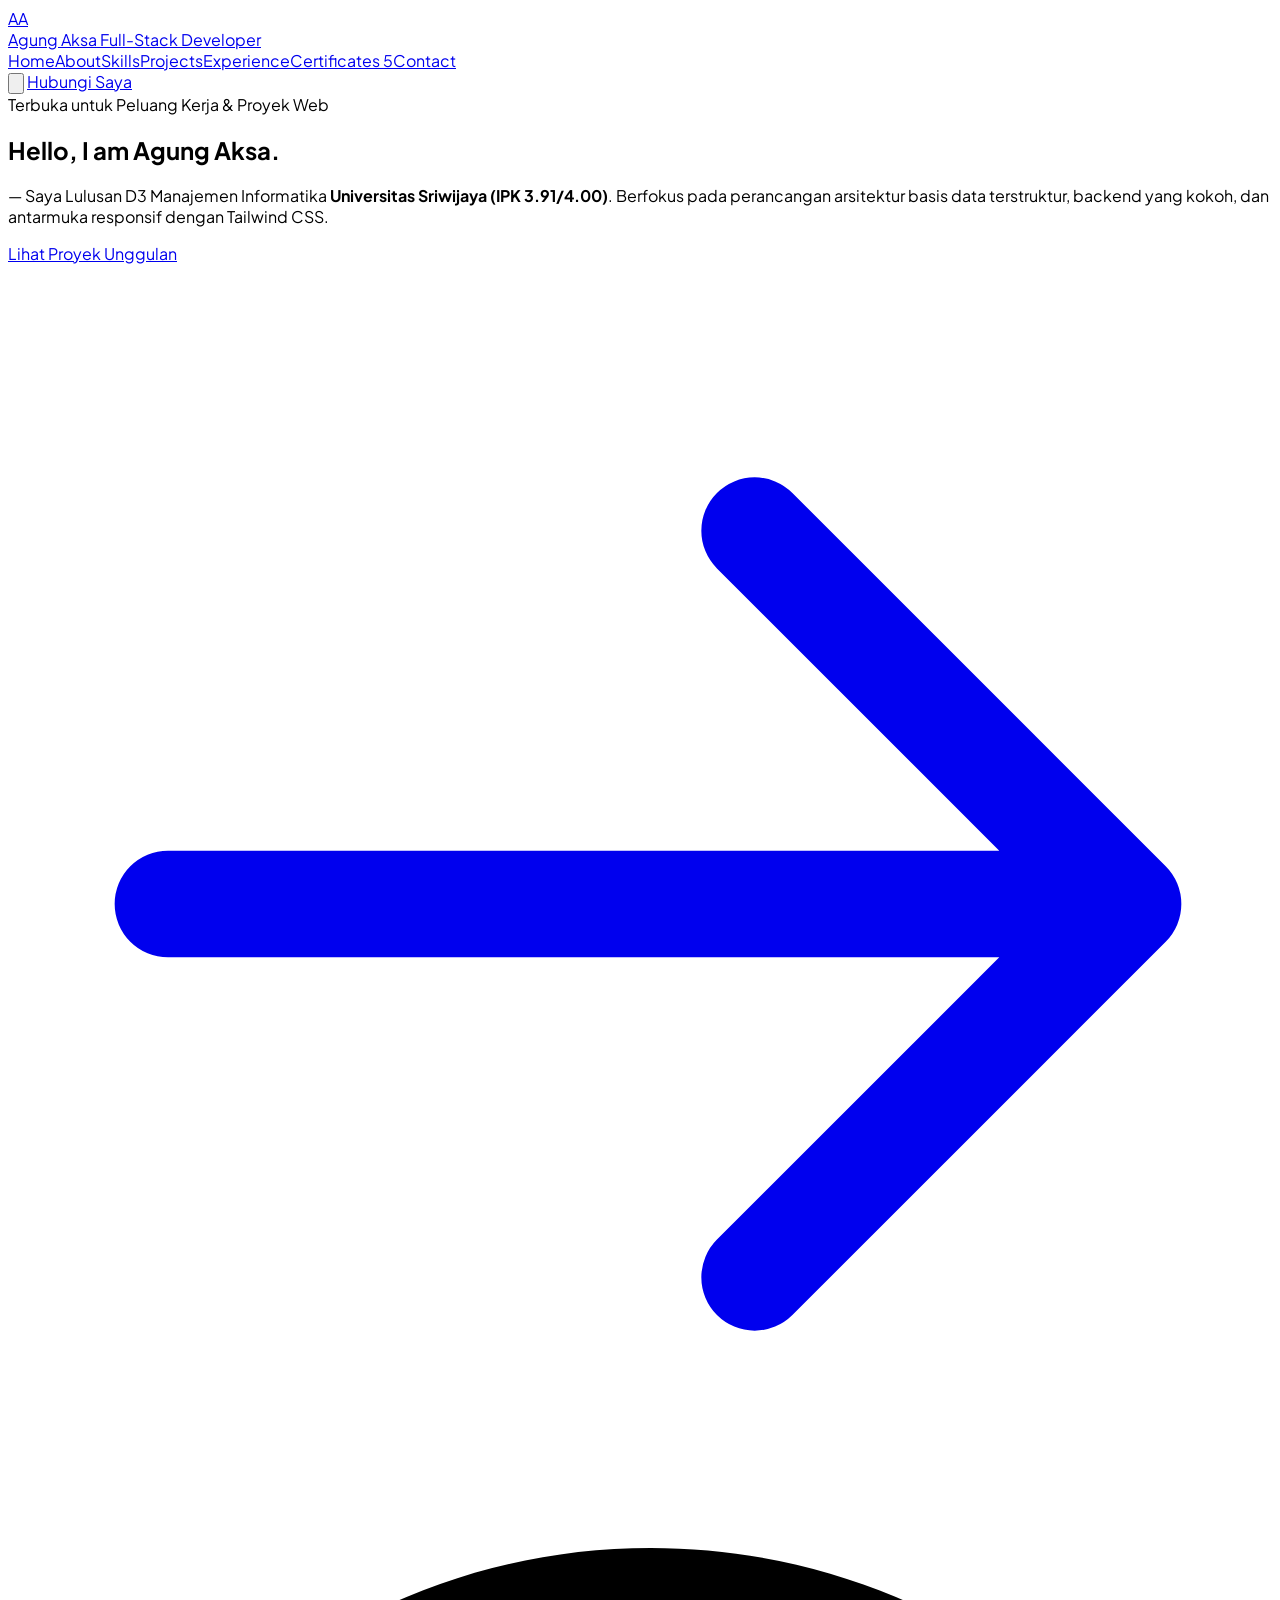
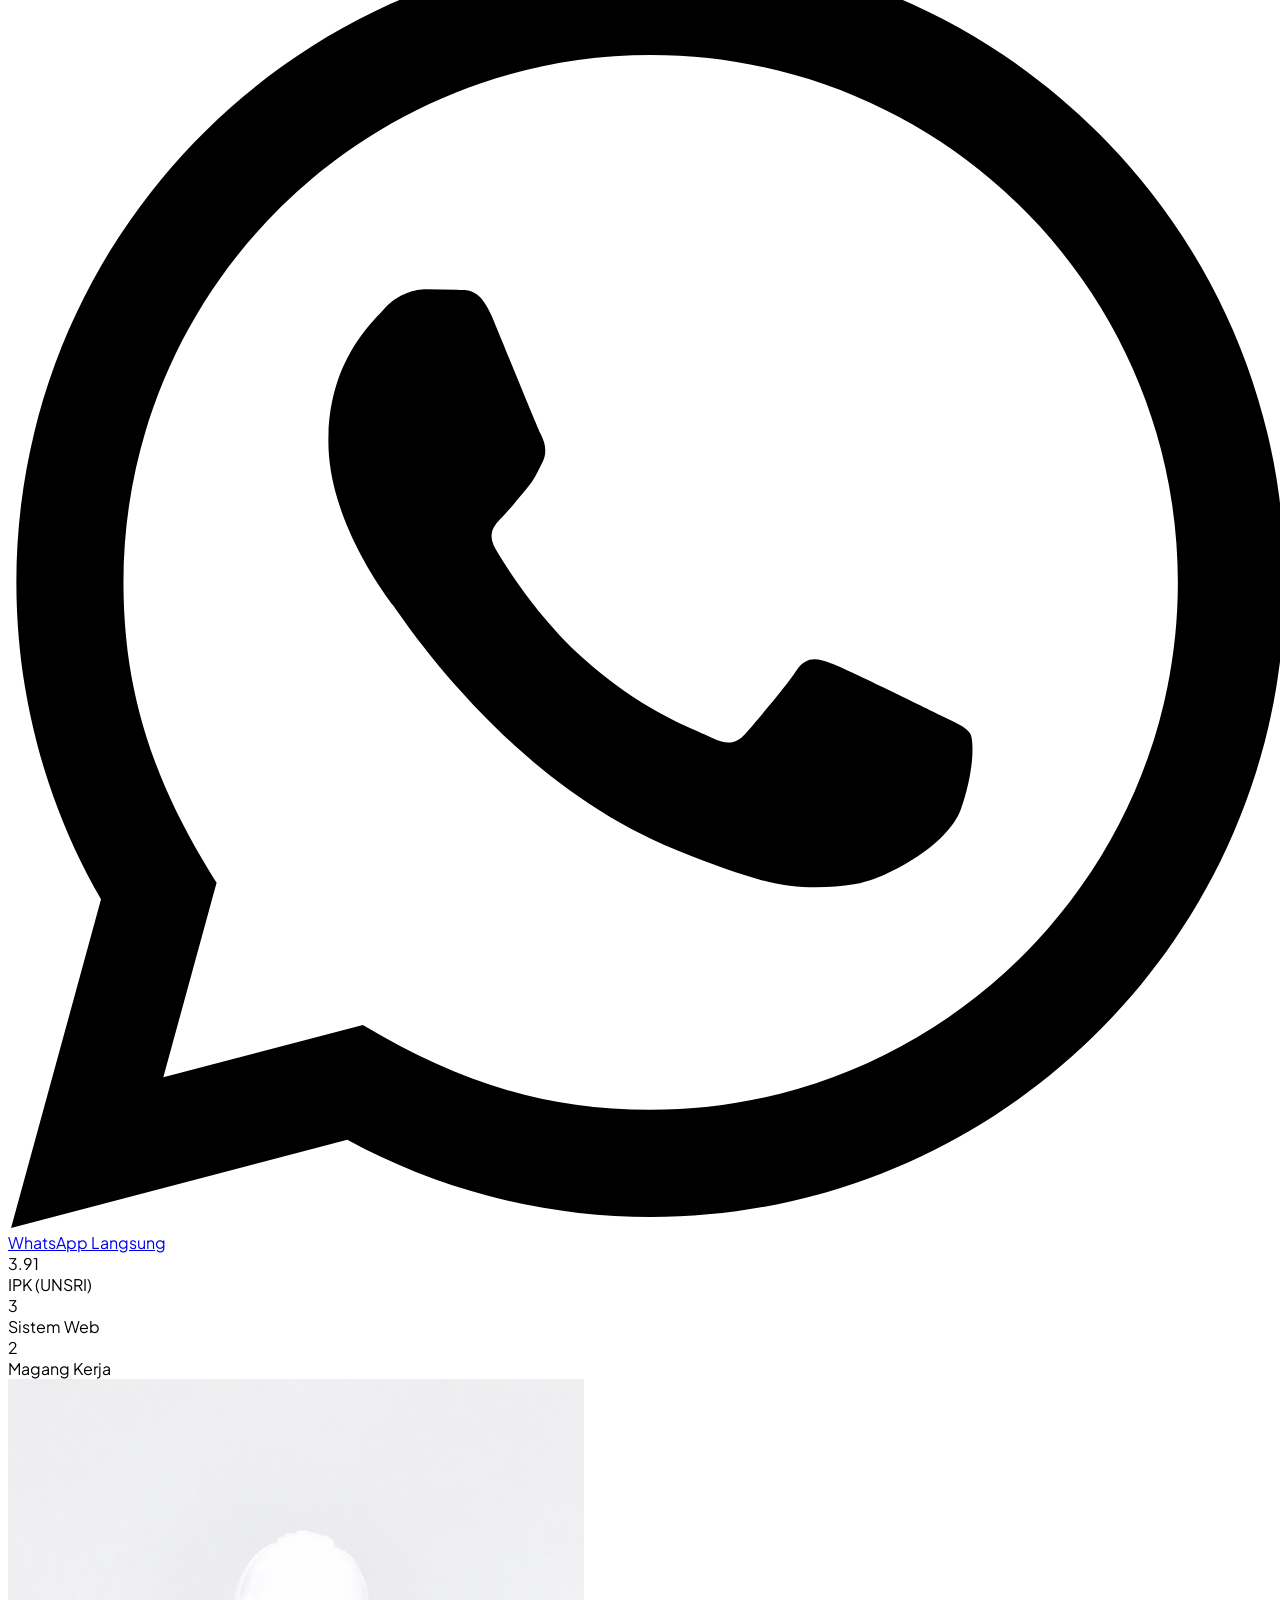
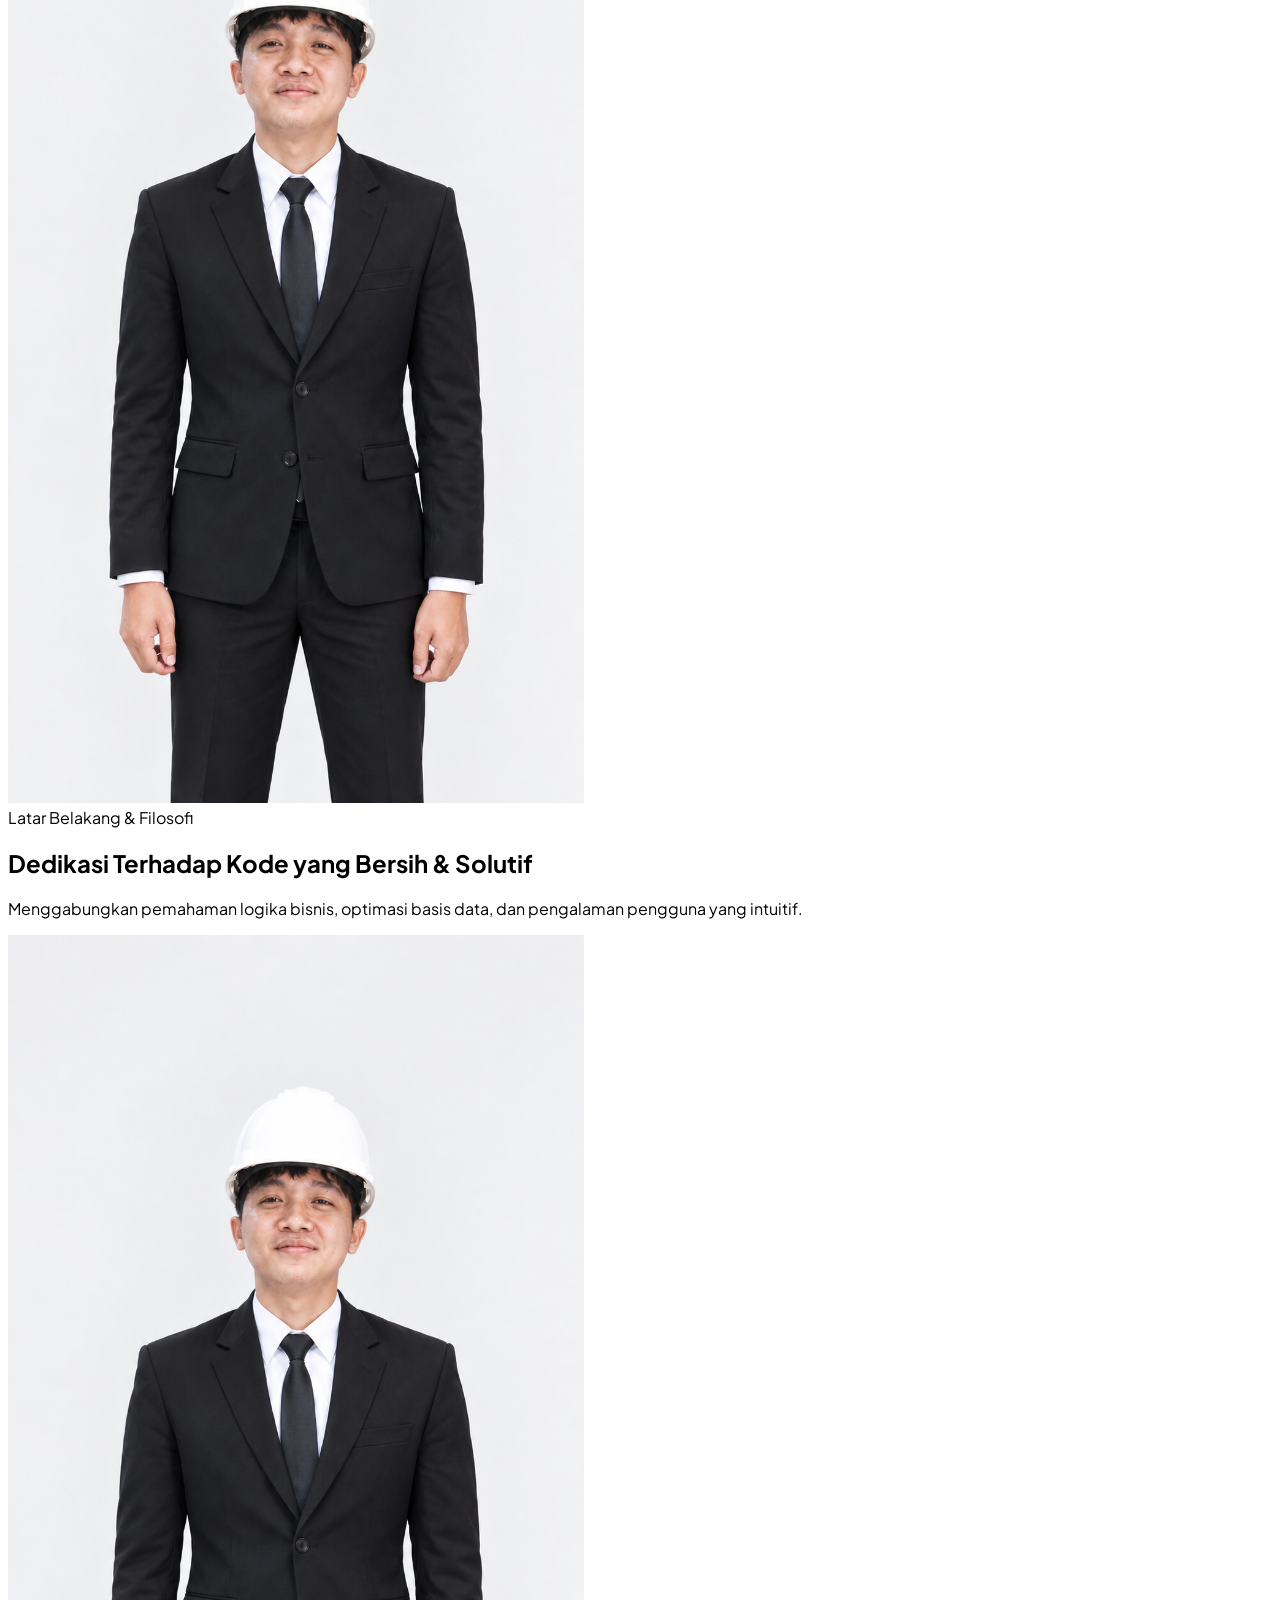
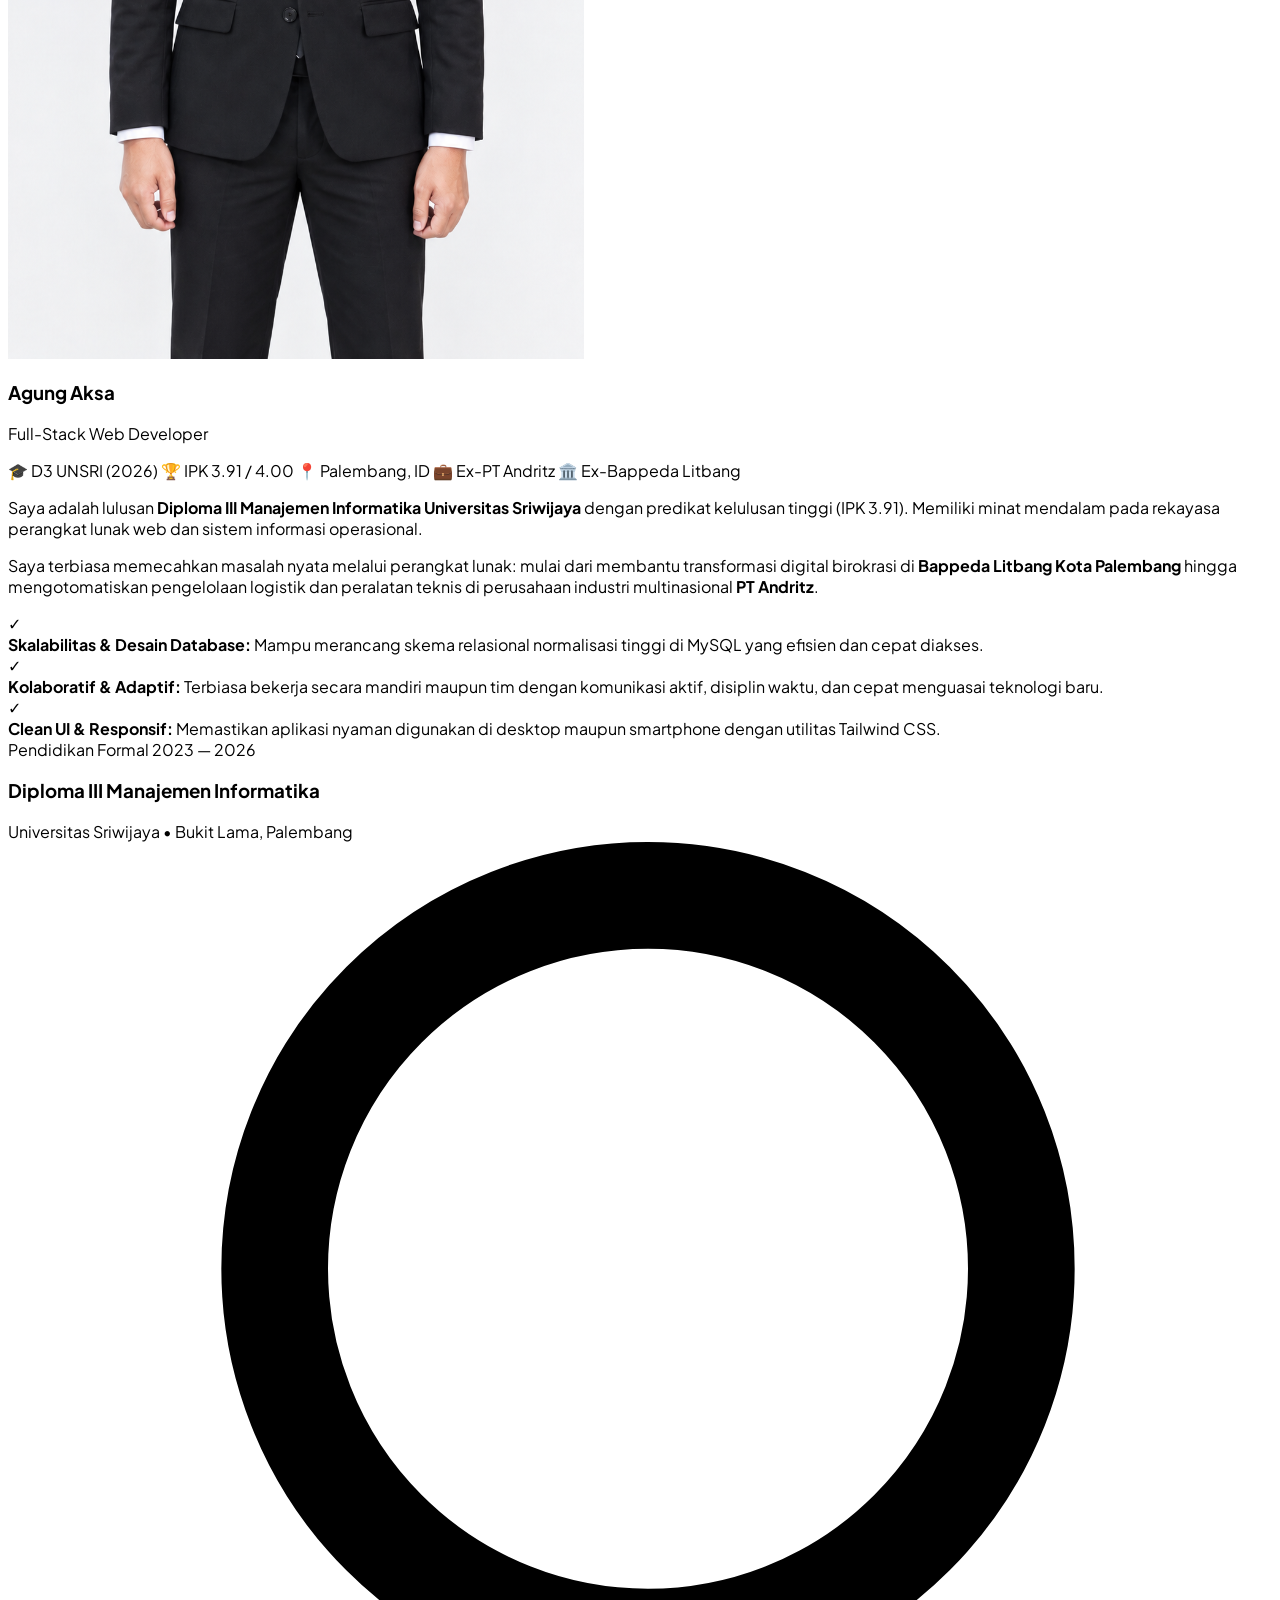
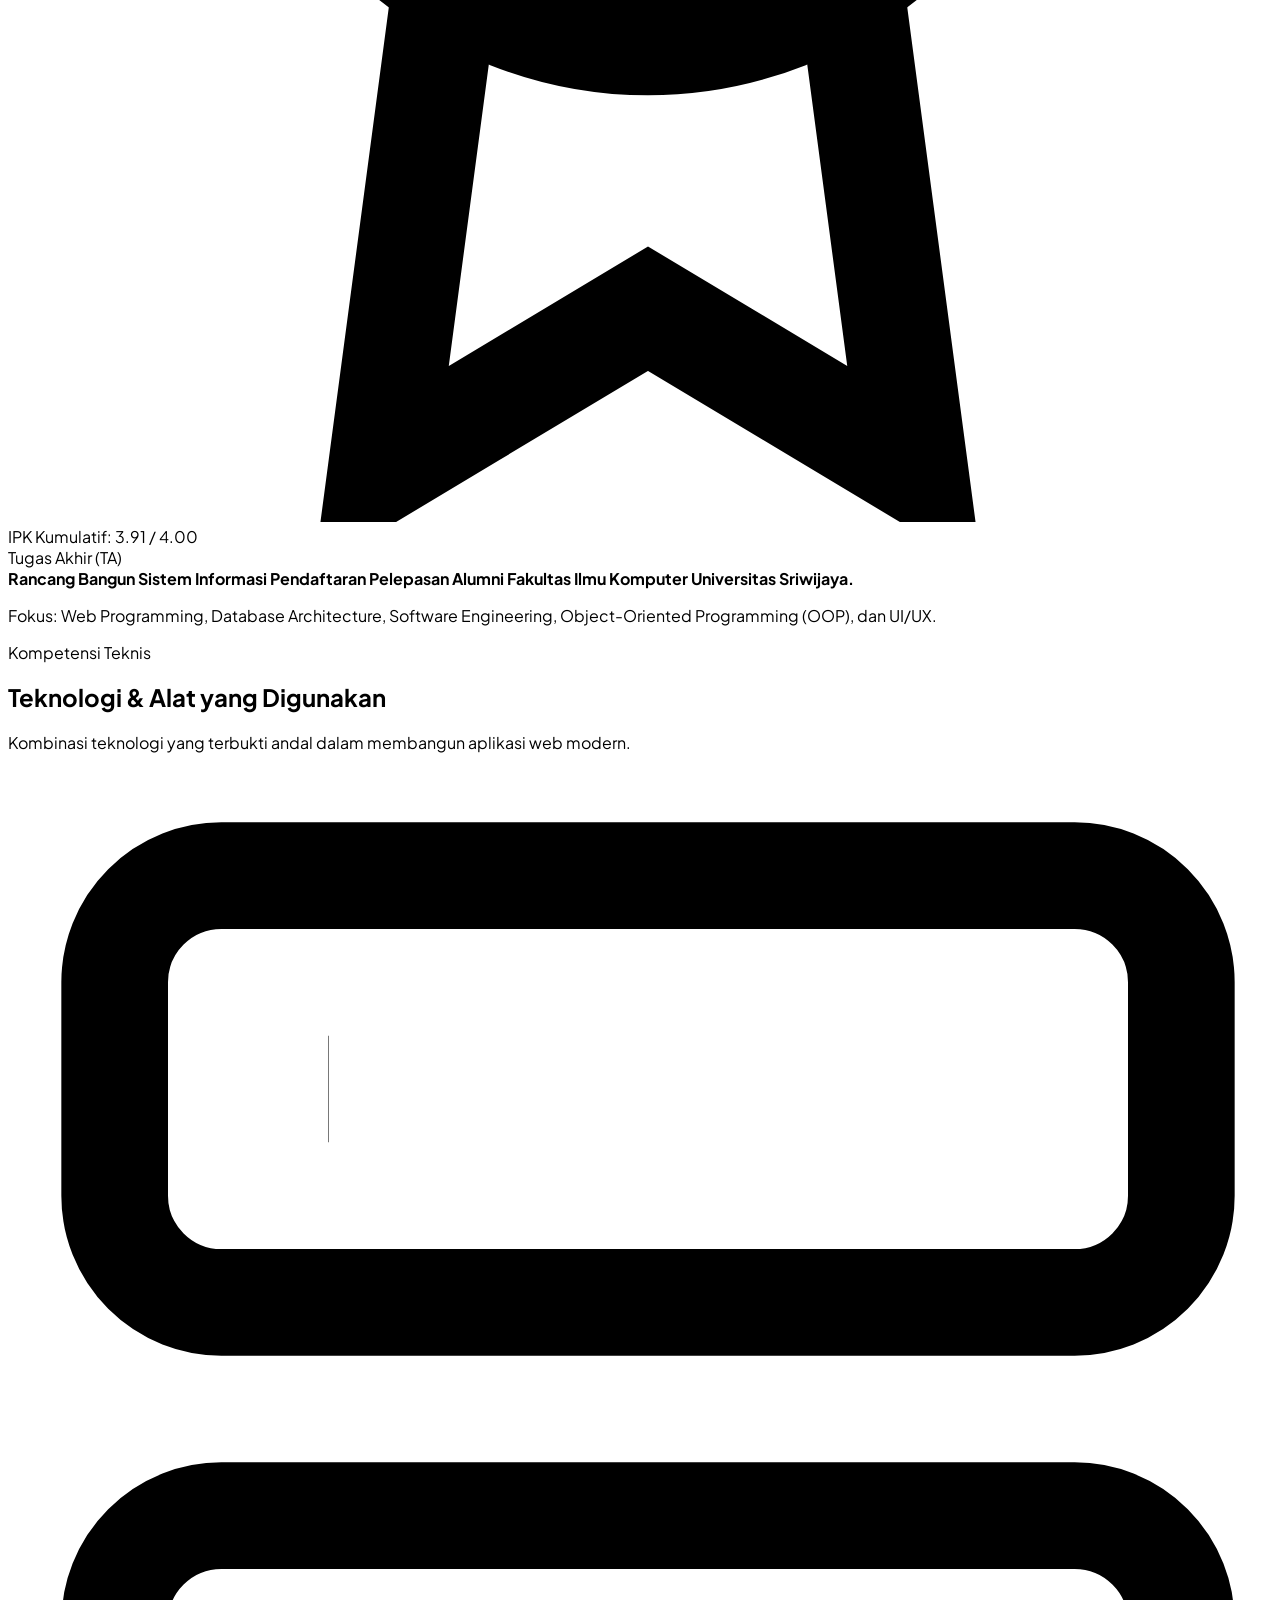
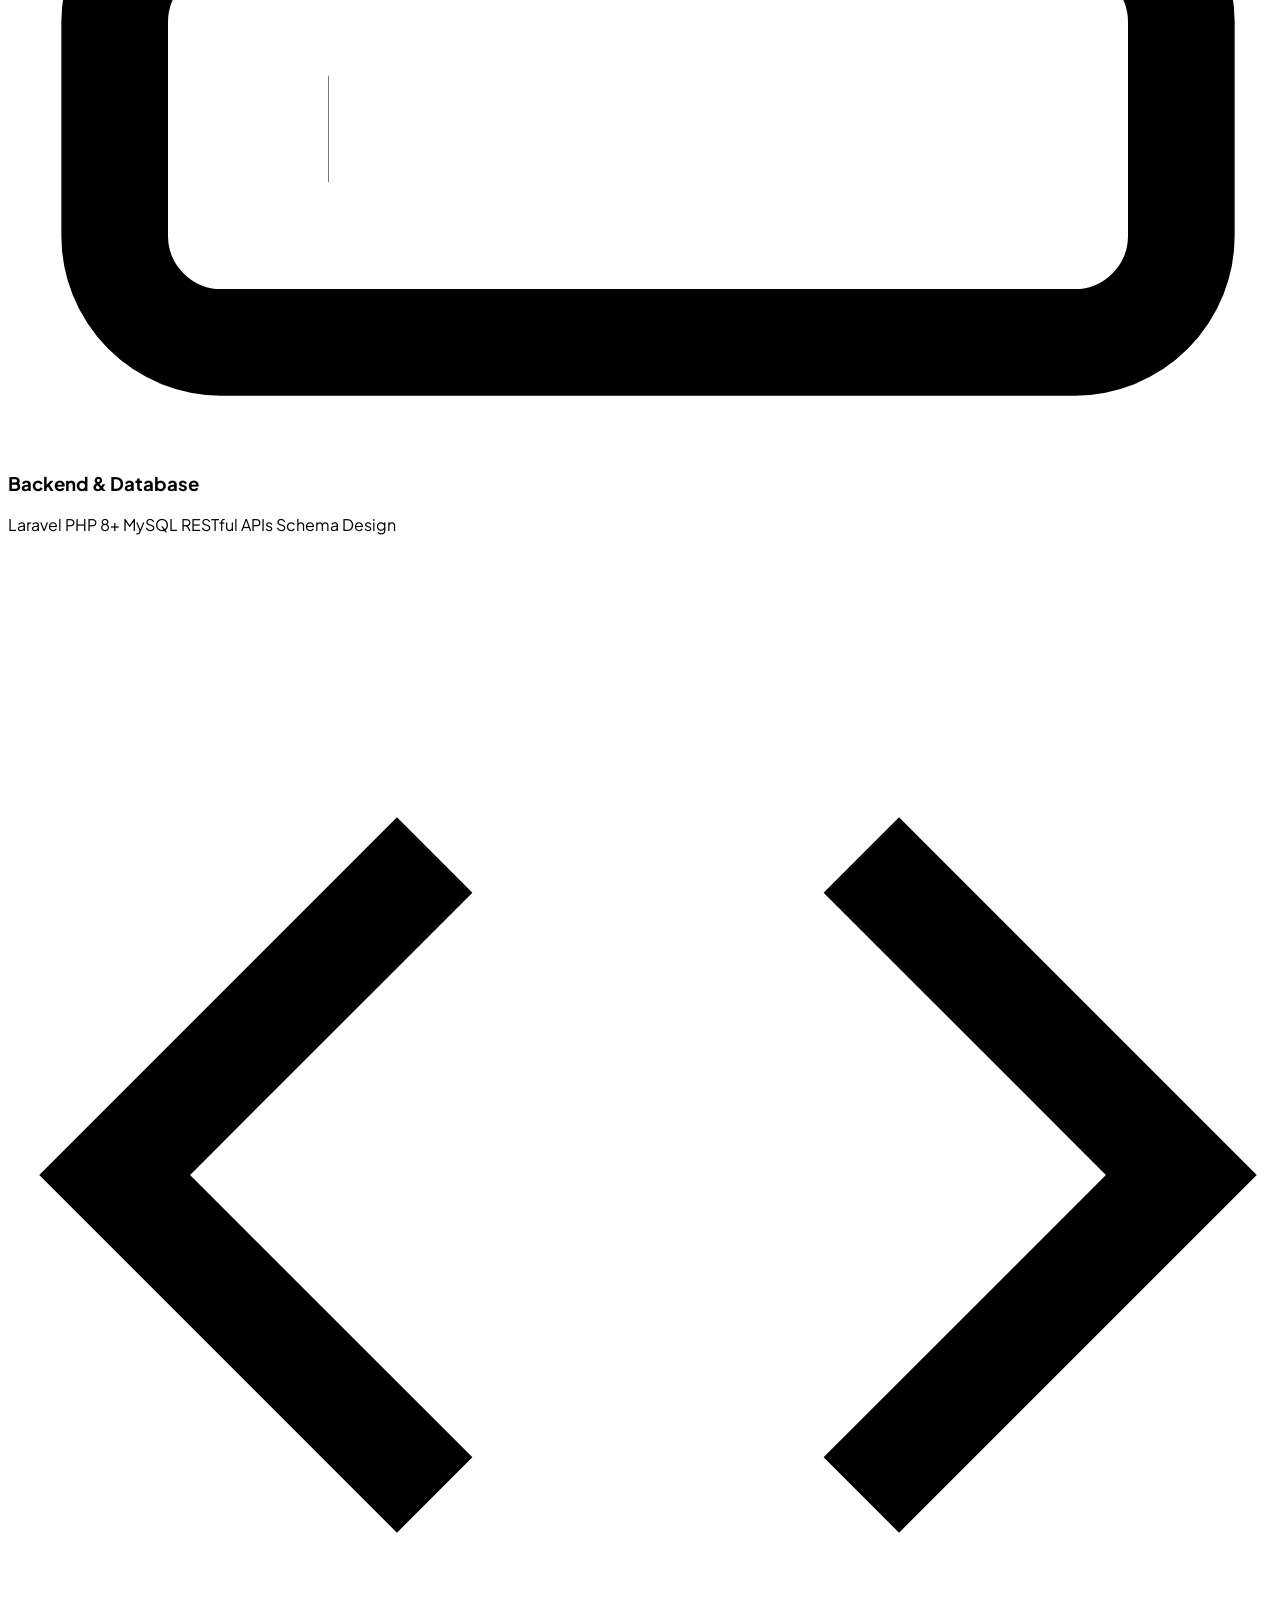
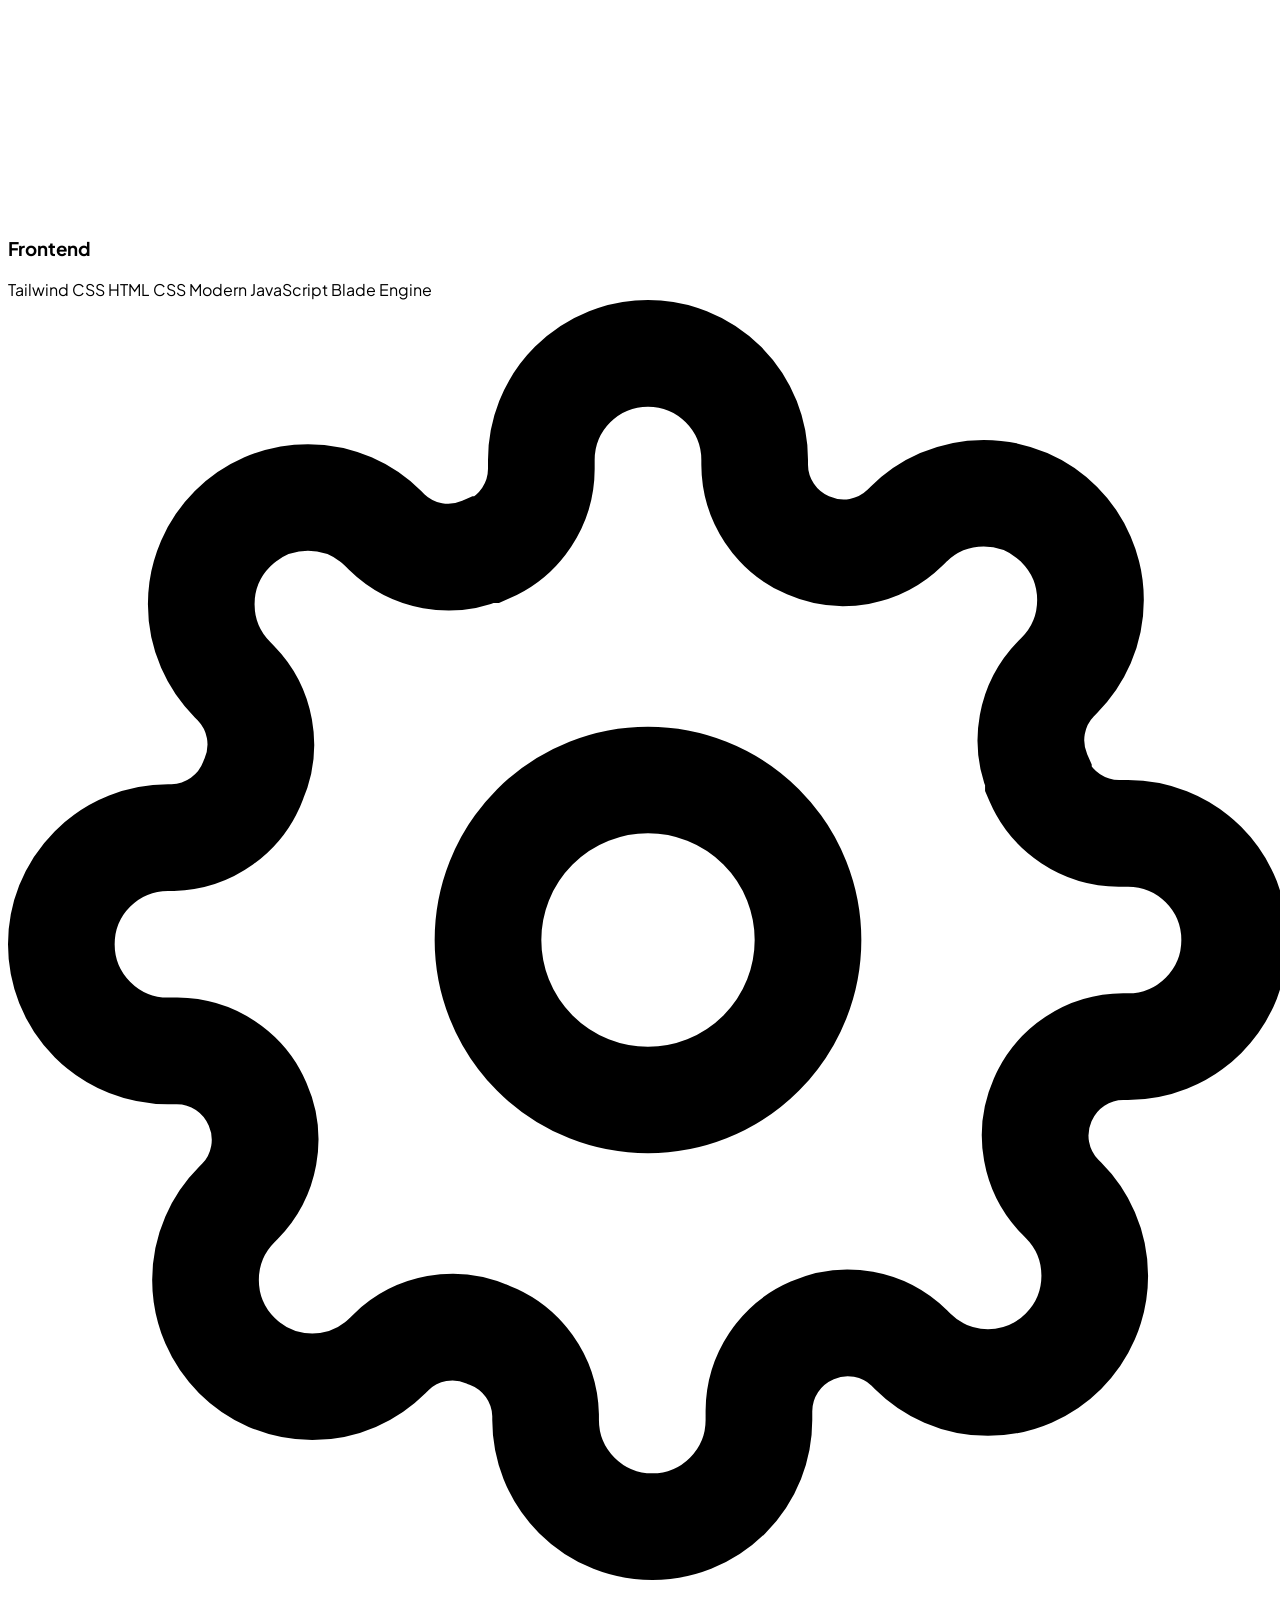
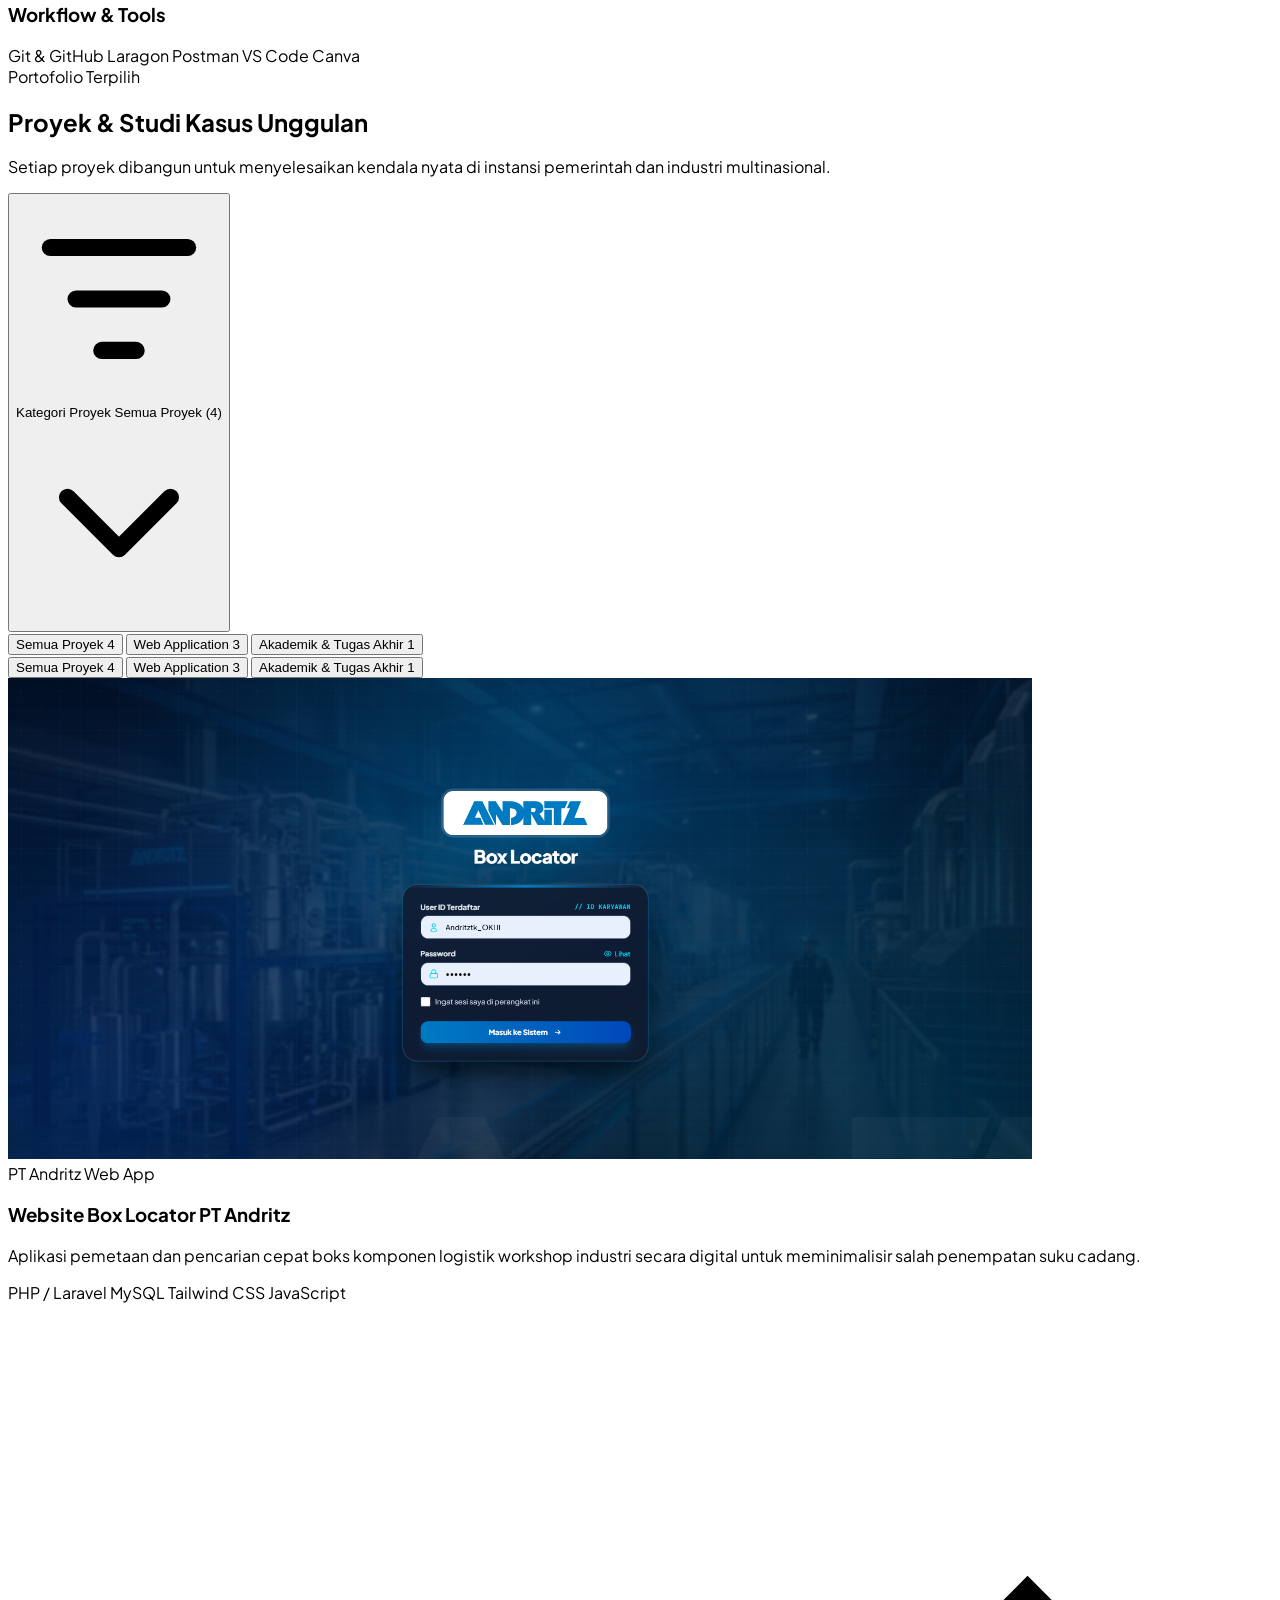
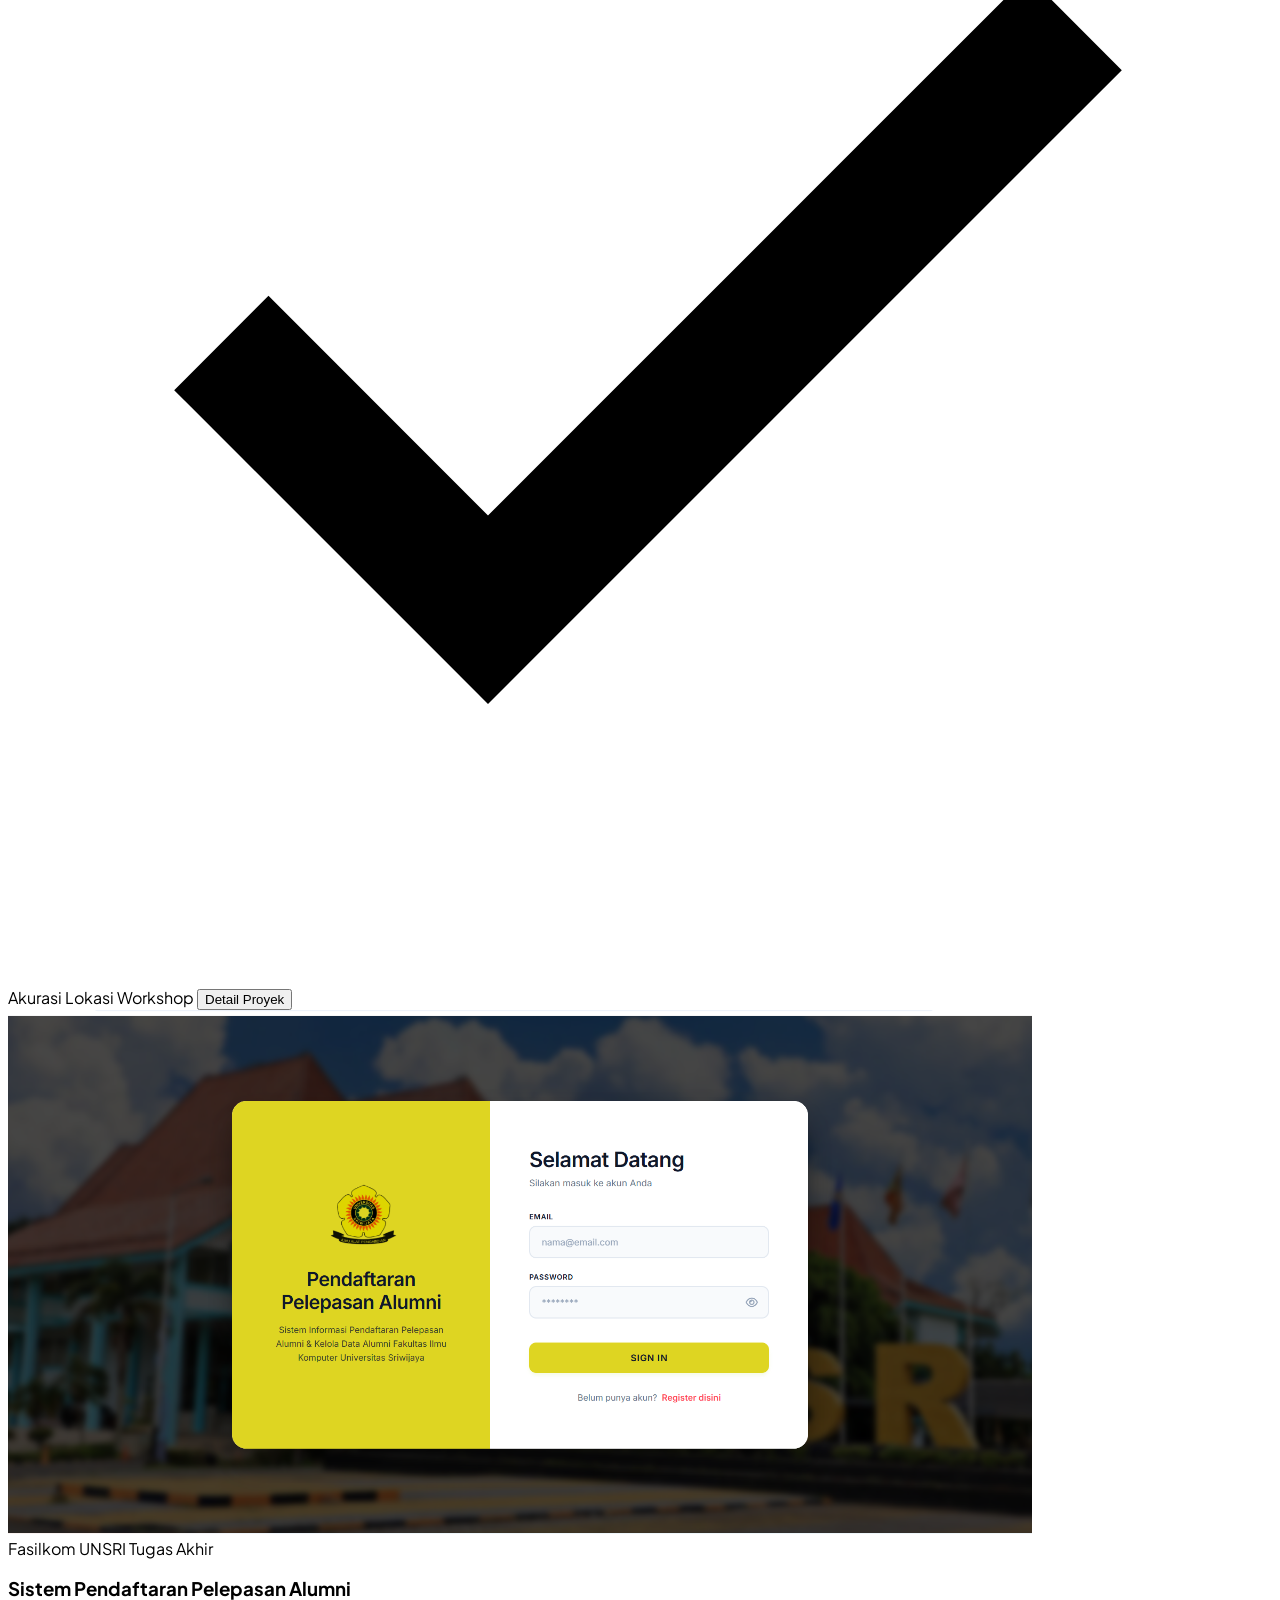
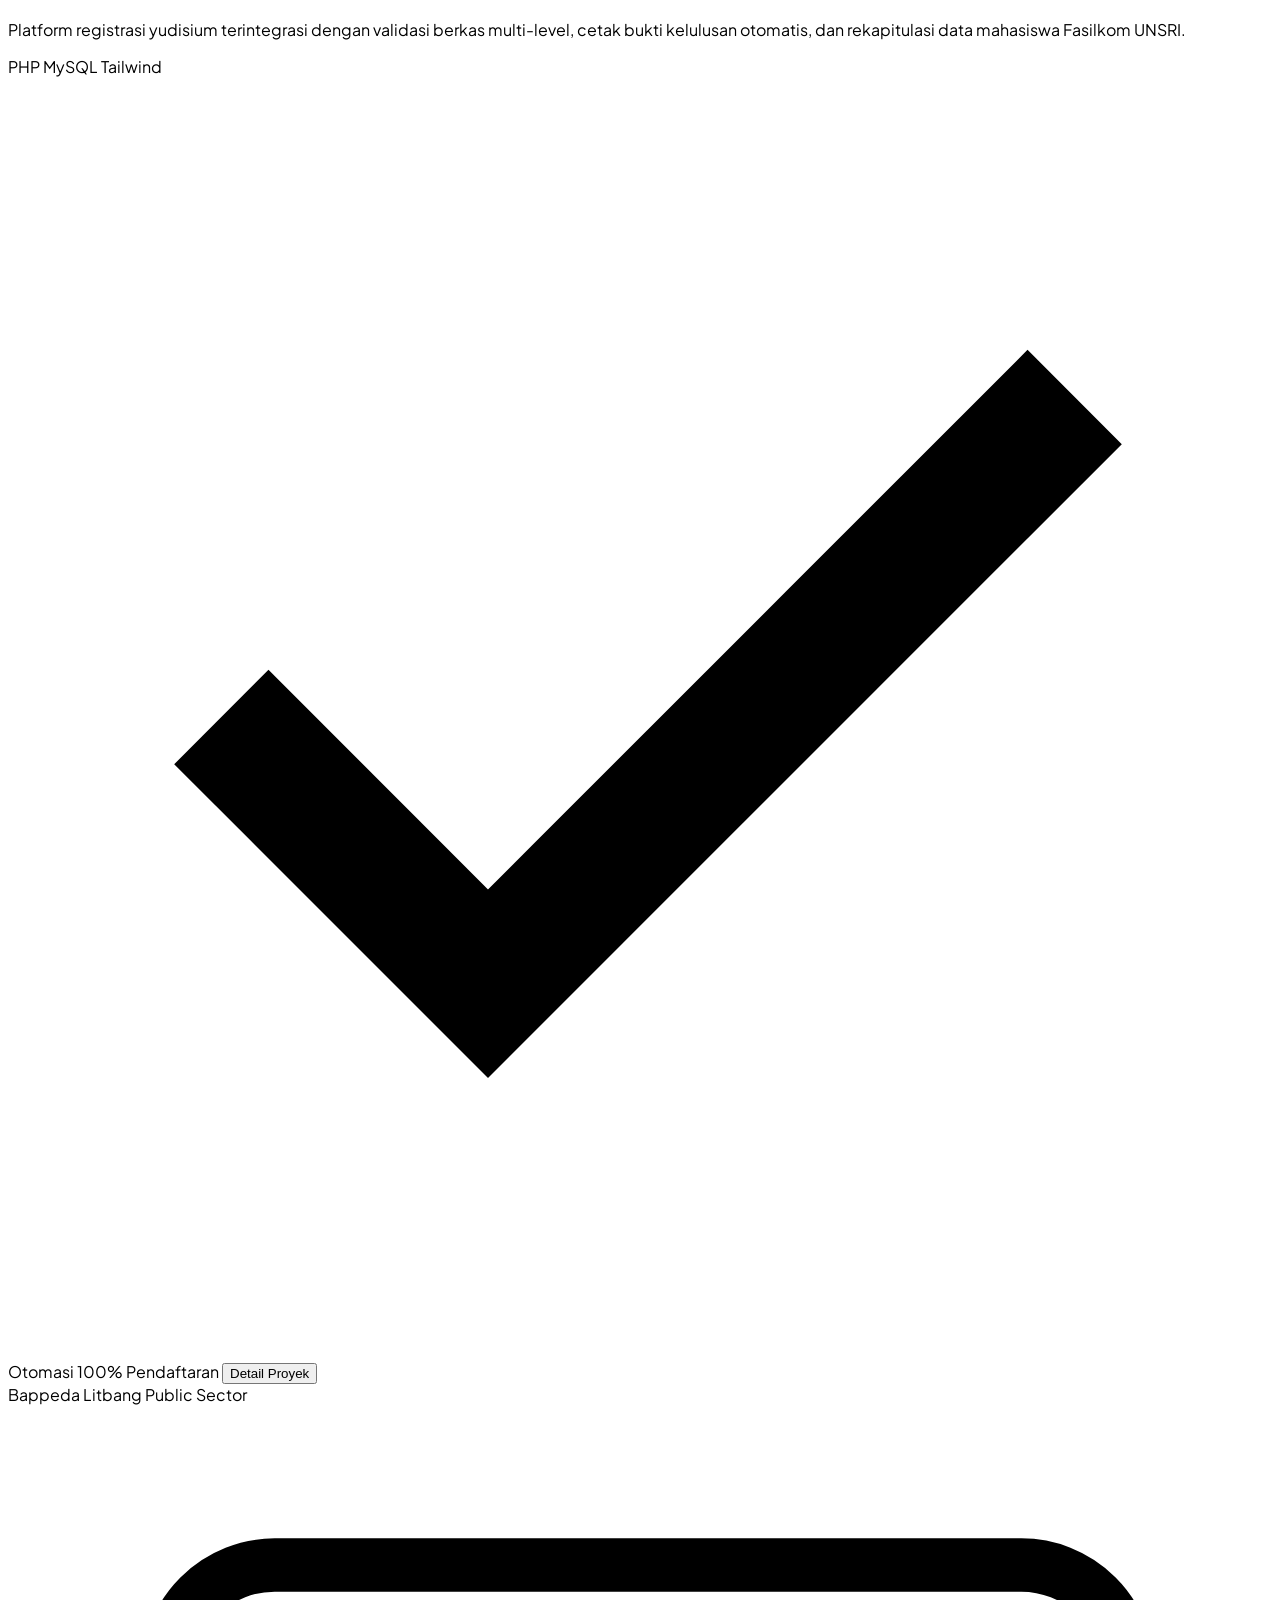
==== commit 9a4b2436: "feat: add Aplikasi Kegiatan Harian Pro project with interactive portfolio features" ====
--- a/index.html
+++ b/index.html
@@ -522,7 +522,7 @@
               </div>
               <div class="flex flex-col text-left">
                 <span class="text-[10px] uppercase tracking-wider text-slate-400 font-semibold">Kategori Proyek</span>
-                <span id="activeProjectFilterLabel" class="text-sm font-bold text-indigo-600 dark:text-indigo-400">Semua Proyek (3)</span>
+                <span id="activeProjectFilterLabel" class="text-sm font-bold text-indigo-600 dark:text-indigo-400">Semua Proyek (4)</span>
               </div>
             </div>
             <svg id="projectFilterChevron" class="w-5 h-5 text-slate-400 transition-transform duration-300" viewBox="0 0 24 24" fill="none" stroke="currentColor" stroke-width="2" stroke-linecap="round" stroke-linejoin="round">
@@ -537,11 +537,11 @@
           >
             <button class="filter-btn w-full text-left px-4 py-3 rounded-xl text-xs sm:text-sm font-semibold transition-all bg-indigo-600 text-white shadow-md shadow-indigo-500/25 flex items-center justify-between gap-2" data-filter="all">
               <span>Semua Proyek</span>
-              <span class="text-xs px-2 py-0.5 rounded-full bg-white/20">3</span>
+              <span class="text-xs px-2 py-0.5 rounded-full bg-white/20">4</span>
             </button>
             <button class="filter-btn w-full text-left px-4 py-3 rounded-xl text-xs sm:text-sm font-semibold transition-all bg-slate-100 dark:bg-[#182238] text-slate-600 dark:text-slate-300 hover:bg-slate-200 dark:hover:bg-[#1f2c4a] flex items-center justify-between gap-2" data-filter="web">
               <span>Web Application</span>
-              <span class="text-xs px-2 py-0.5 rounded-full bg-slate-200 dark:bg-[#23314f]">2</span>
+              <span class="text-xs px-2 py-0.5 rounded-full bg-slate-200 dark:bg-[#23314f]">3</span>
             </button>
             <button class="filter-btn w-full text-left px-4 py-3 rounded-xl text-xs sm:text-sm font-semibold transition-all bg-slate-100 dark:bg-[#182238] text-slate-600 dark:text-slate-300 hover:bg-slate-200 dark:hover:bg-[#1f2c4a] flex items-center justify-between gap-2" data-filter="academic">
               <span>Akademik & Tugas Akhir</span>
@@ -554,11 +554,11 @@
         <div id="projectFiltersDesktopBar" class="hidden lg:flex items-center justify-center gap-3">
           <button class="filter-btn px-5 py-2.5 rounded-full text-sm font-semibold transition-all bg-indigo-600 text-white shadow-md shadow-indigo-500/25 flex items-center gap-2 cursor-pointer" data-filter="all">
             <span>Semua Proyek</span>
-            <span class="text-xs px-2 py-0.5 rounded-full bg-white/20">3</span>
+            <span class="text-xs px-2 py-0.5 rounded-full bg-white/20">4</span>
           </button>
           <button class="filter-btn px-5 py-2.5 rounded-full text-sm font-semibold transition-all bg-slate-100 dark:bg-[#182238] text-slate-600 dark:text-slate-300 hover:bg-slate-200 dark:hover:bg-[#1f2c4a] flex items-center gap-2 cursor-pointer" data-filter="web">
             <span>Web Application</span>
-            <span class="text-xs px-2 py-0.5 rounded-full bg-slate-200 dark:bg-[#23314f]">2</span>
+            <span class="text-xs px-2 py-0.5 rounded-full bg-slate-200 dark:bg-[#23314f]">3</span>
           </button>
           <button class="filter-btn px-5 py-2.5 rounded-full text-sm font-semibold transition-all bg-slate-100 dark:bg-[#182238] text-slate-600 dark:text-slate-300 hover:bg-slate-200 dark:hover:bg-[#1f2c4a] flex items-center gap-2 cursor-pointer" data-filter="academic">
             <span>Akademik & Tugas Akhir</span>
@@ -628,7 +628,7 @@
         </div>
 
         <!-- Project 3: Forum Pengaduan Kinerja OPD Bappeda Litbang -->
-        <div class="project-card rounded-3xl overflow-hidden border border-slate-200 dark:border-white/10 bg-white dark:bg-[#111726] shadow-xl hover:border-emerald-500/40 hover:-translate-y-1.5 transition-all duration-300 flex flex-col" data-category="web">
+        <div class="project-card rounded-3xl overflow-hidden border border-slate-200 dark:border-white/10 bg-white dark:bg-[#111726] shadow-xl hover:border-emerald-500/40 hover:-translate-y-1.5 transition-all duration-300 flex flex-col group" data-category="web">
           <div class="h-48 bg-gradient-to-br from-emerald-950 via-teal-950 to-slate-900 relative p-6 flex items-center justify-center overflow-hidden cursor-pointer" onclick="openProjectDetail('forum-pengaduan')">
             <span class="absolute top-4 left-4 px-3 py-1 rounded-full text-xs font-bold bg-emerald-500/25 text-emerald-200 border border-emerald-500/30 backdrop-blur-md">Bappeda Litbang</span>
             <span class="absolute top-4 right-4 px-3 py-1 rounded-full text-xs font-bold bg-black/60 text-slate-200 border border-white/10 backdrop-blur-md">Public Sector</span>
@@ -651,6 +651,35 @@
                 Digitalisasi Aduan OPD
               </span>
               <button class="view-project-detail-btn px-4 py-2 text-xs font-bold rounded-xl bg-slate-100 dark:bg-[#182238] text-slate-800 dark:text-white hover:bg-indigo-600 hover:text-white transition-all cursor-pointer" data-project="forum-pengaduan" onclick="openProjectDetail('forum-pengaduan')">Detail Proyek</button>
+            </div>
+          </div>
+        </div>
+
+        <!-- Project 4: Aplikasi Kegiatan Harian Pro -->
+        <div class="project-card rounded-3xl overflow-hidden border border-slate-200 dark:border-white/10 bg-white dark:bg-[#111726] shadow-xl hover:border-blue-500/40 hover:-translate-y-1.5 transition-all duration-300 flex flex-col group" data-category="web">
+          <div class="h-48 relative overflow-hidden bg-slate-900 cursor-pointer" onclick="openProjectDetail('kegiatan-harian')">
+            <img src="assets/kegiatan-harian.png" alt="Tampilan Aplikasi Manajemen Kegiatan Harian dan Kalender" class="w-full h-full object-cover object-center group-hover:scale-105 transition-transform duration-500">
+            <div class="absolute inset-0 bg-gradient-to-t from-[#111726]/80 via-transparent to-black/40 pointer-events-none"></div>
+            <span class="absolute top-4 left-4 z-10 px-3 py-1 rounded-full text-xs font-bold bg-blue-600/90 text-white shadow-md backdrop-blur-md">Kegiatan Harian</span>
+            <span class="absolute top-4 right-4 z-10 px-3 py-1 rounded-full text-xs font-bold bg-black/70 text-slate-200 border border-white/10 backdrop-blur-md">Web App</span>
+          </div>
+          <div class="p-6 flex flex-col flex-grow">
+            <h3 class="text-xl font-extrabold text-slate-900 dark:text-white mb-2 leading-snug cursor-pointer hover:text-indigo-600 dark:hover:text-indigo-400 transition-colors" onclick="openProjectDetail('kegiatan-harian')">Aplikasi Kegiatan Harian Pro</h3>
+            <p class="text-sm text-slate-600 dark:text-slate-400 leading-relaxed mb-6 line-clamp-3">
+              Aplikasi web manajemen kegiatan harian dengan kalender bulanan interaktif 30/31 hari, linimasa waktu, habit tracker mingguan, dan pencatatan keuangan mandiri.
+            </p>
+            <div class="flex flex-wrap gap-2 mb-6 mt-auto">
+              <span class="px-2.5 py-1 text-xs font-mono font-semibold rounded bg-slate-100 dark:bg-[#182238] text-slate-700 dark:text-slate-300">JavaScript ES6</span>
+              <span class="px-2.5 py-1 text-xs font-mono font-semibold rounded bg-slate-100 dark:bg-[#182238] text-slate-700 dark:text-slate-300">HTML5 / CSS3</span>
+              <span class="px-2.5 py-1 text-xs font-mono font-semibold rounded bg-slate-100 dark:bg-[#182238] text-slate-700 dark:text-slate-300">LocalStorage API</span>
+              <span class="px-2.5 py-1 text-xs font-mono font-semibold rounded bg-slate-100 dark:bg-[#182238] text-slate-700 dark:text-slate-300">JSON Backup</span>
+            </div>
+            <div class="flex items-center justify-between pt-4 border-t border-slate-100 dark:border-white/10">
+              <span class="text-xs font-bold text-emerald-500 flex items-center gap-1.5">
+                <svg class="w-4 h-4" fill="none" stroke="currentColor" stroke-width="2.5" viewBox="0 0 24 24"><polyline points="20 6 9 17 4 12"></polyline></svg>
+                Kalender & Produktivitas Mandiri
+              </span>
+              <button class="view-project-detail-btn px-4 py-2 text-xs font-bold rounded-xl bg-slate-100 dark:bg-[#182238] text-slate-800 dark:text-white hover:bg-indigo-600 hover:text-white transition-all cursor-pointer" data-project="kegiatan-harian" onclick="openProjectDetail('kegiatan-harian')">Detail Proyek</button>
             </div>
           </div>
         </div>
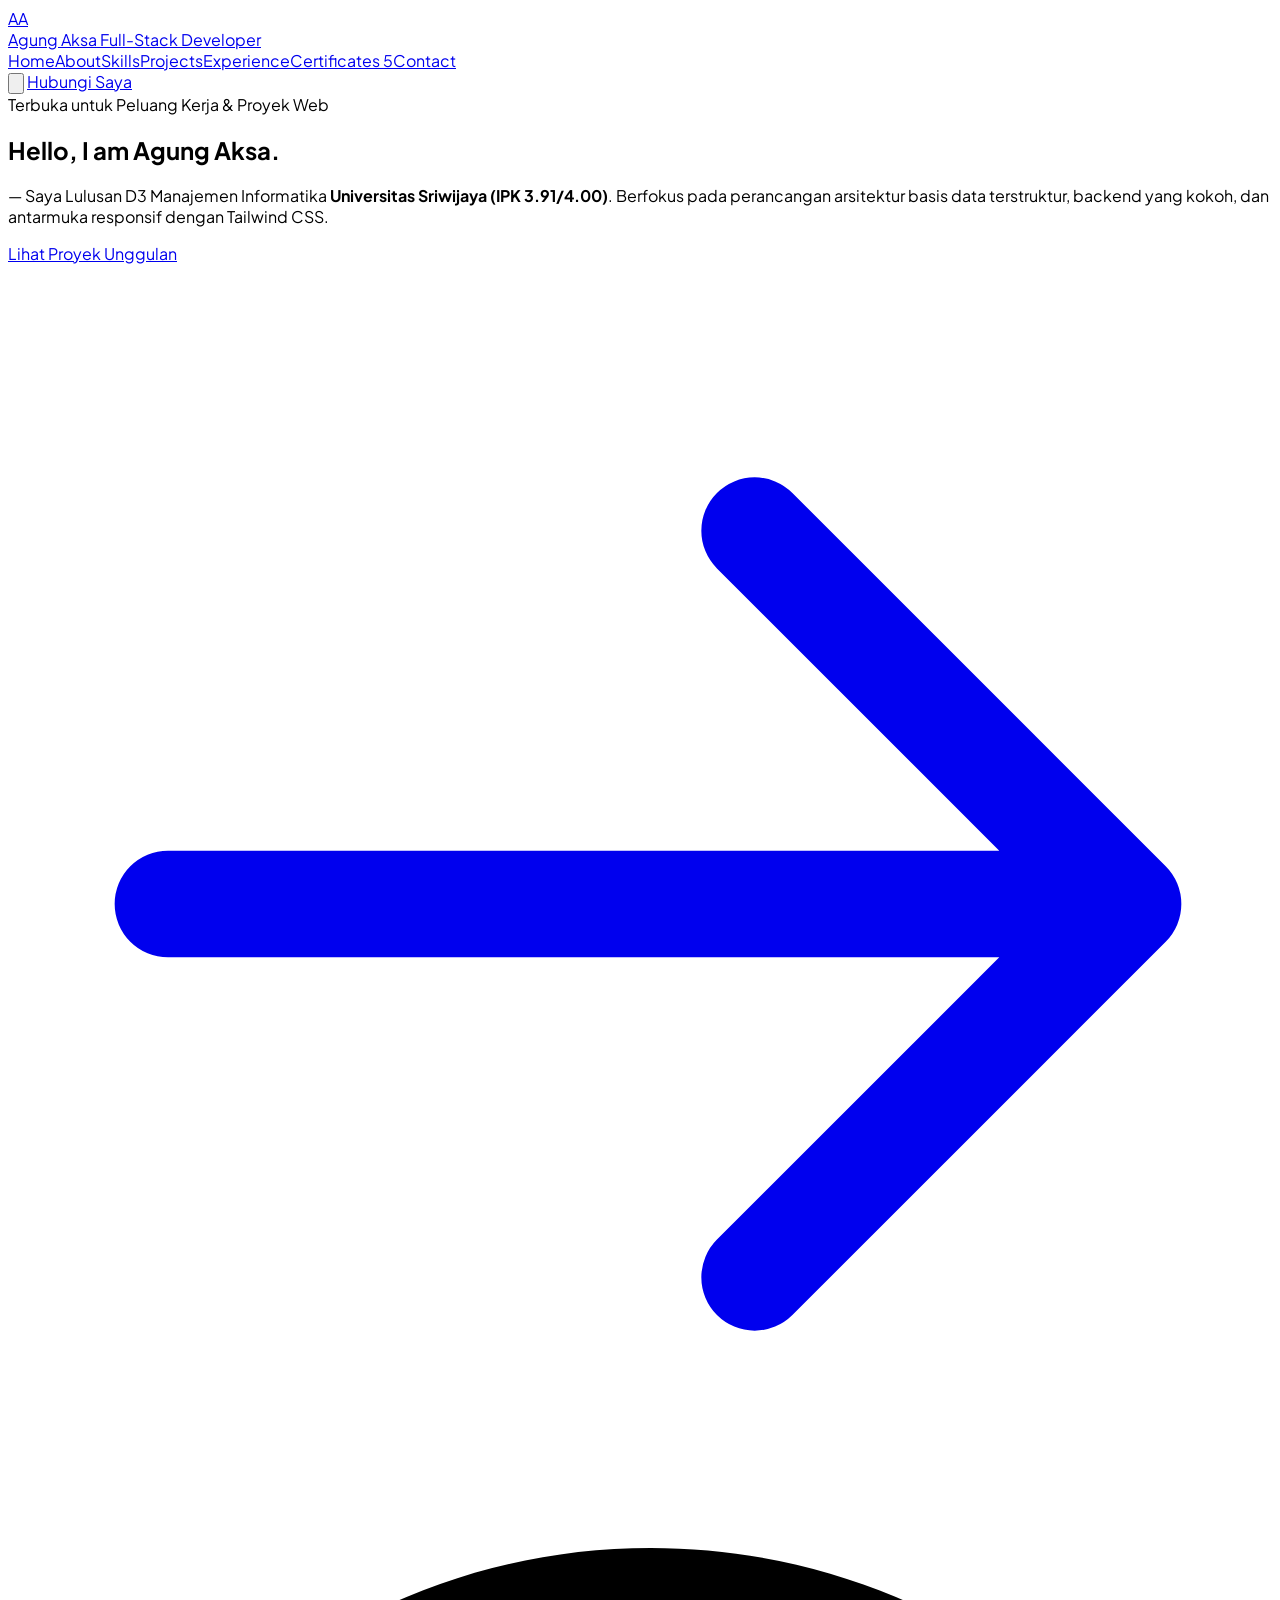
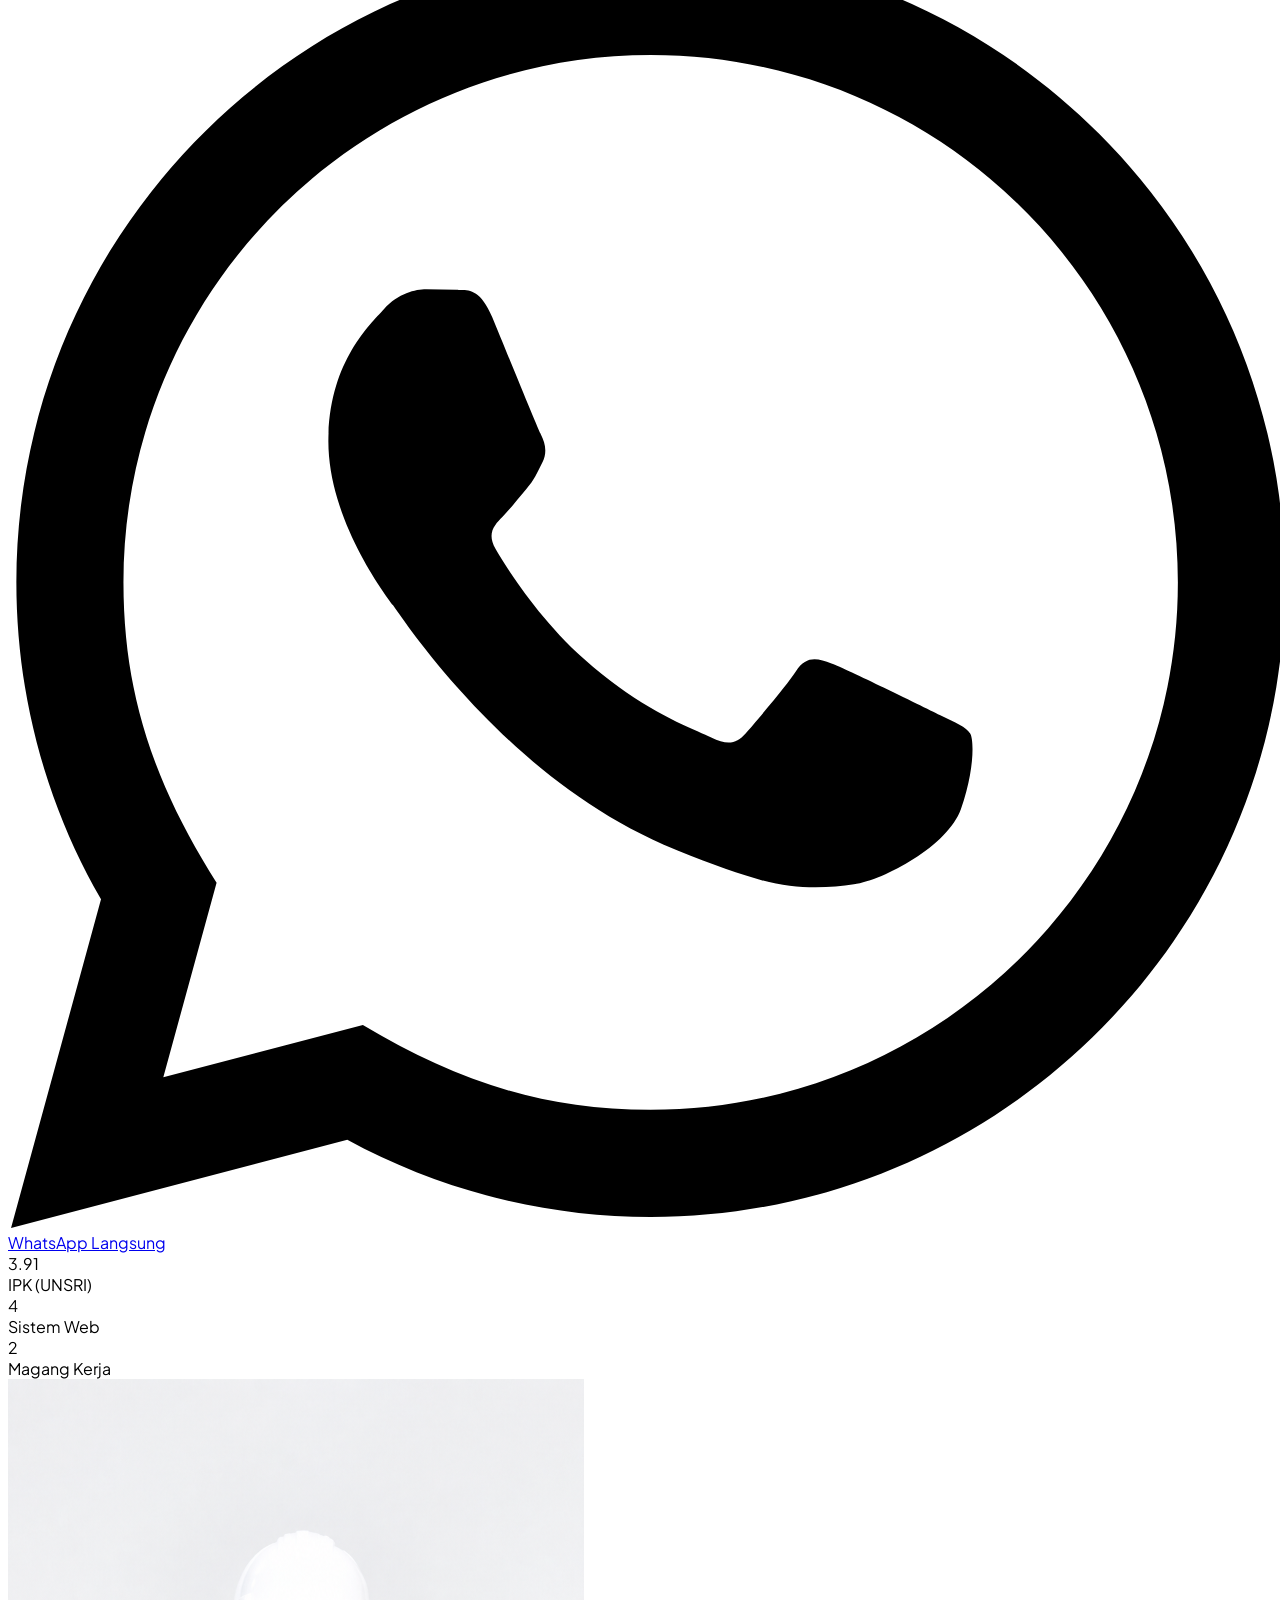
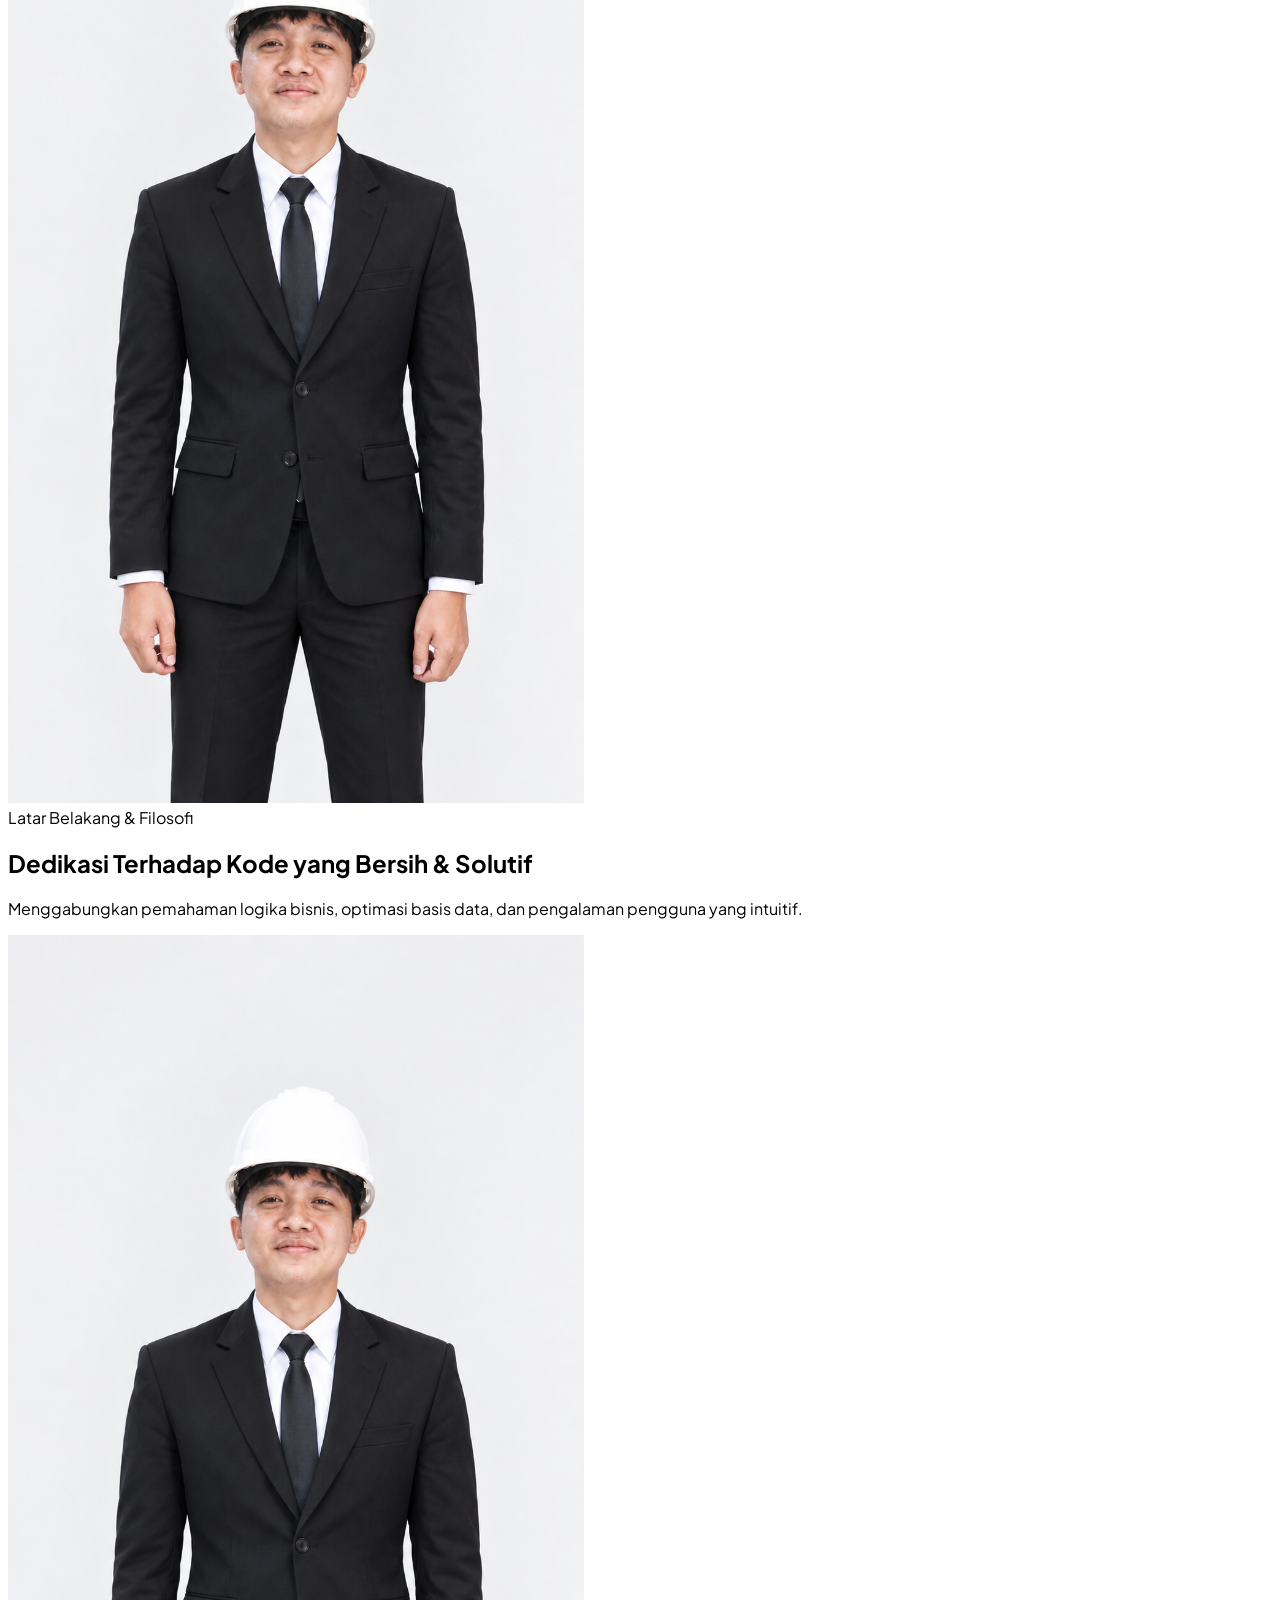
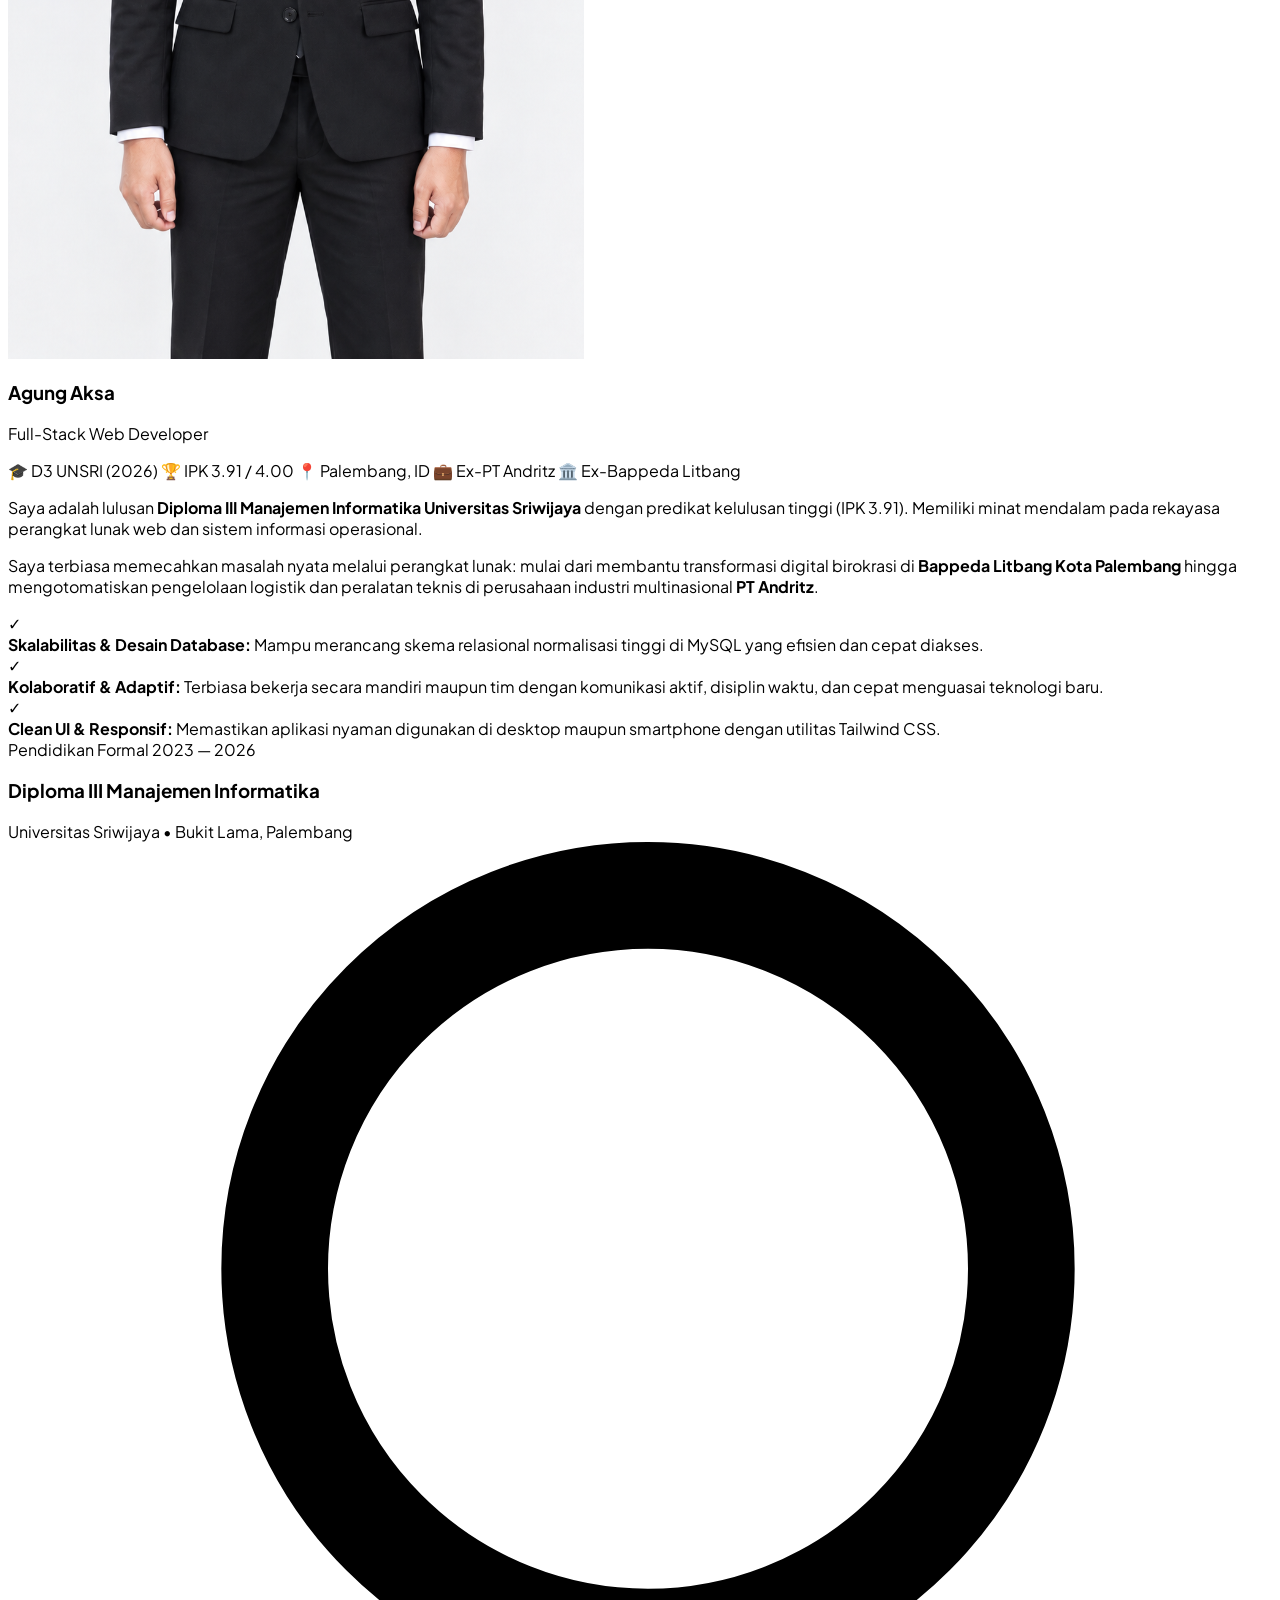
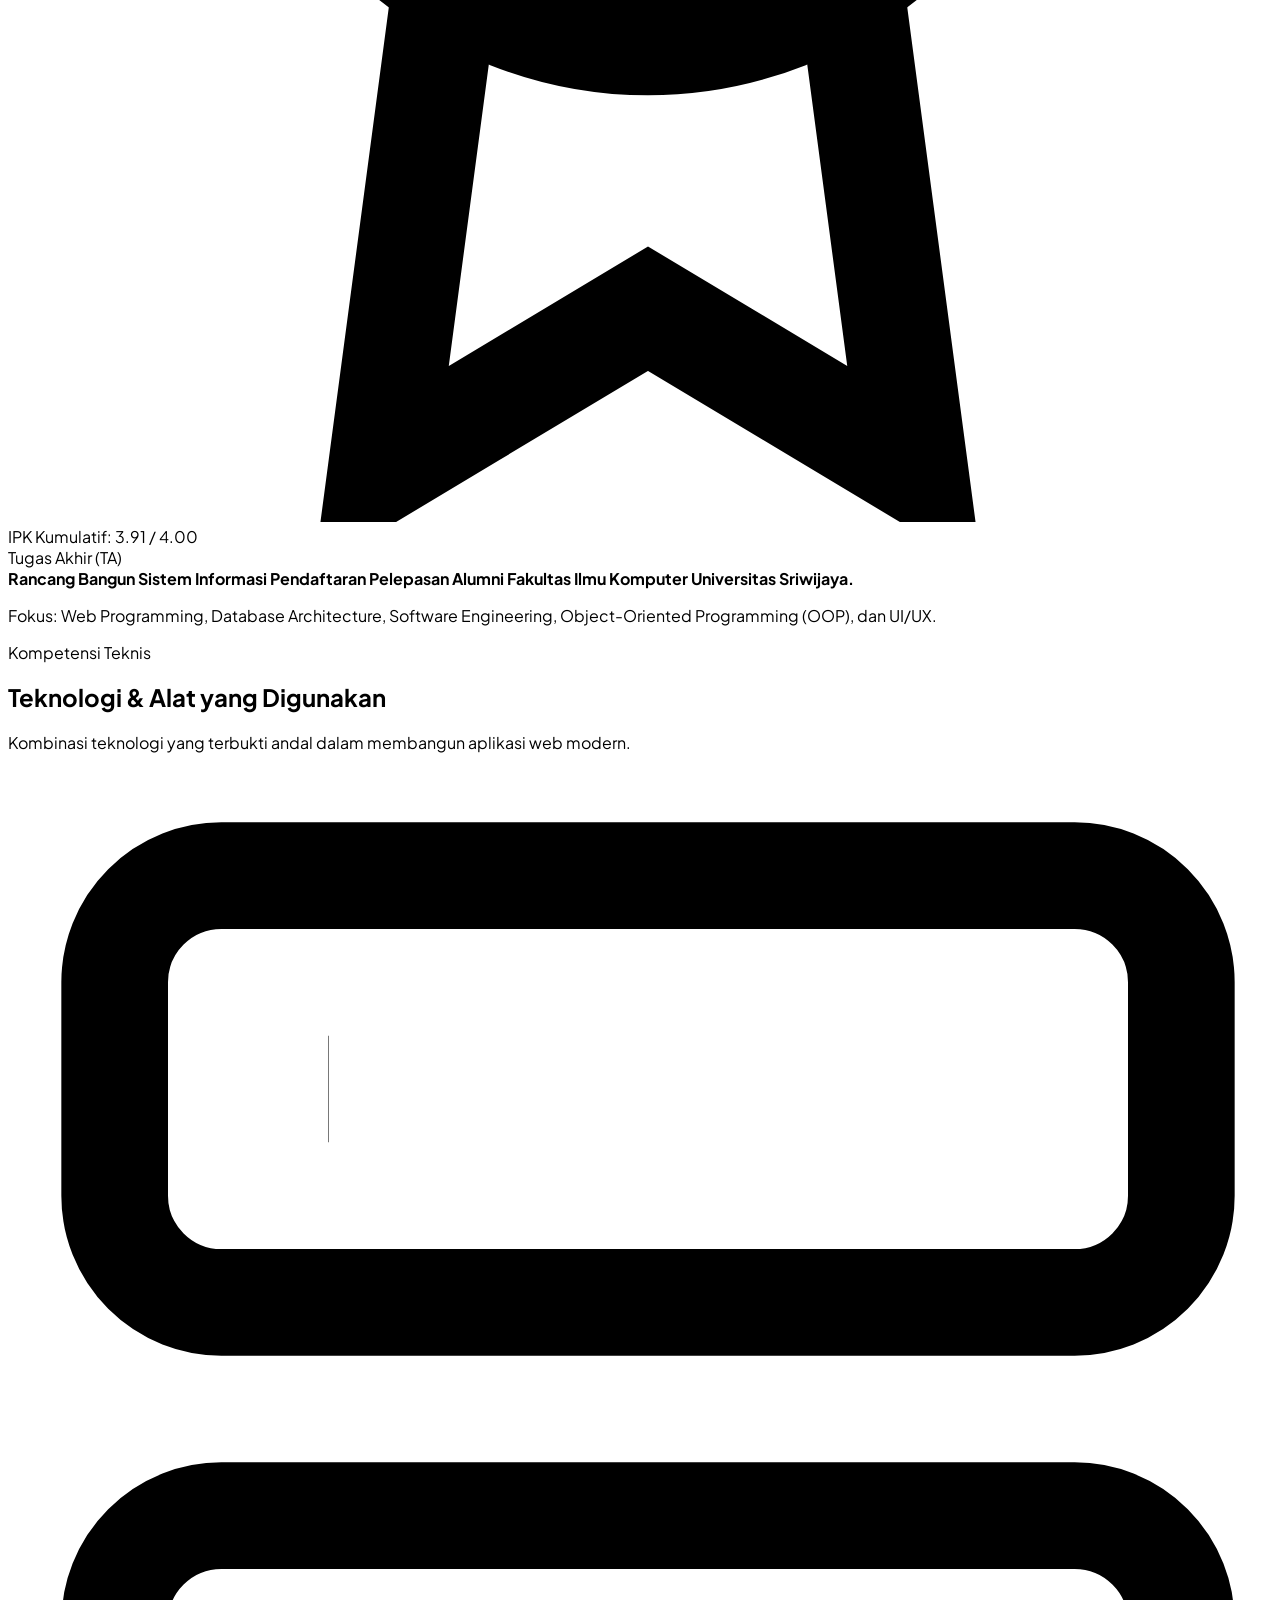
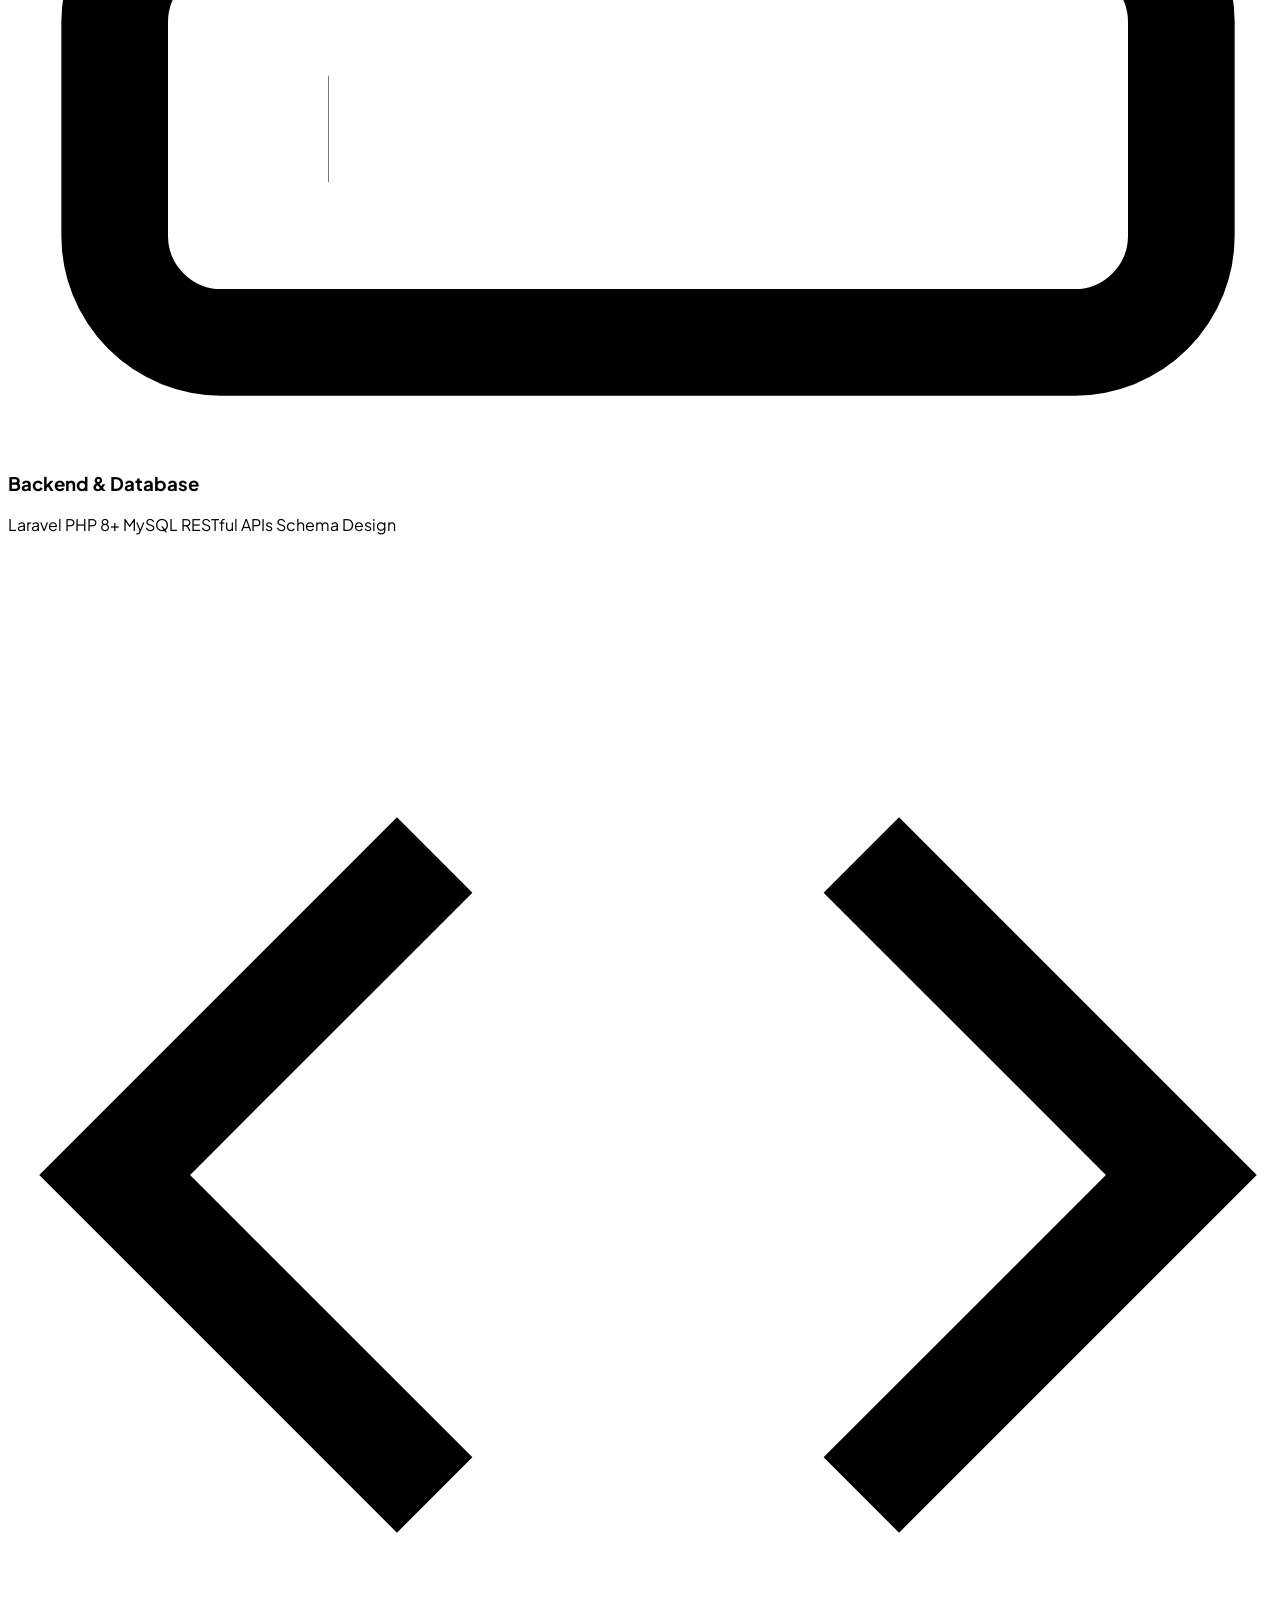
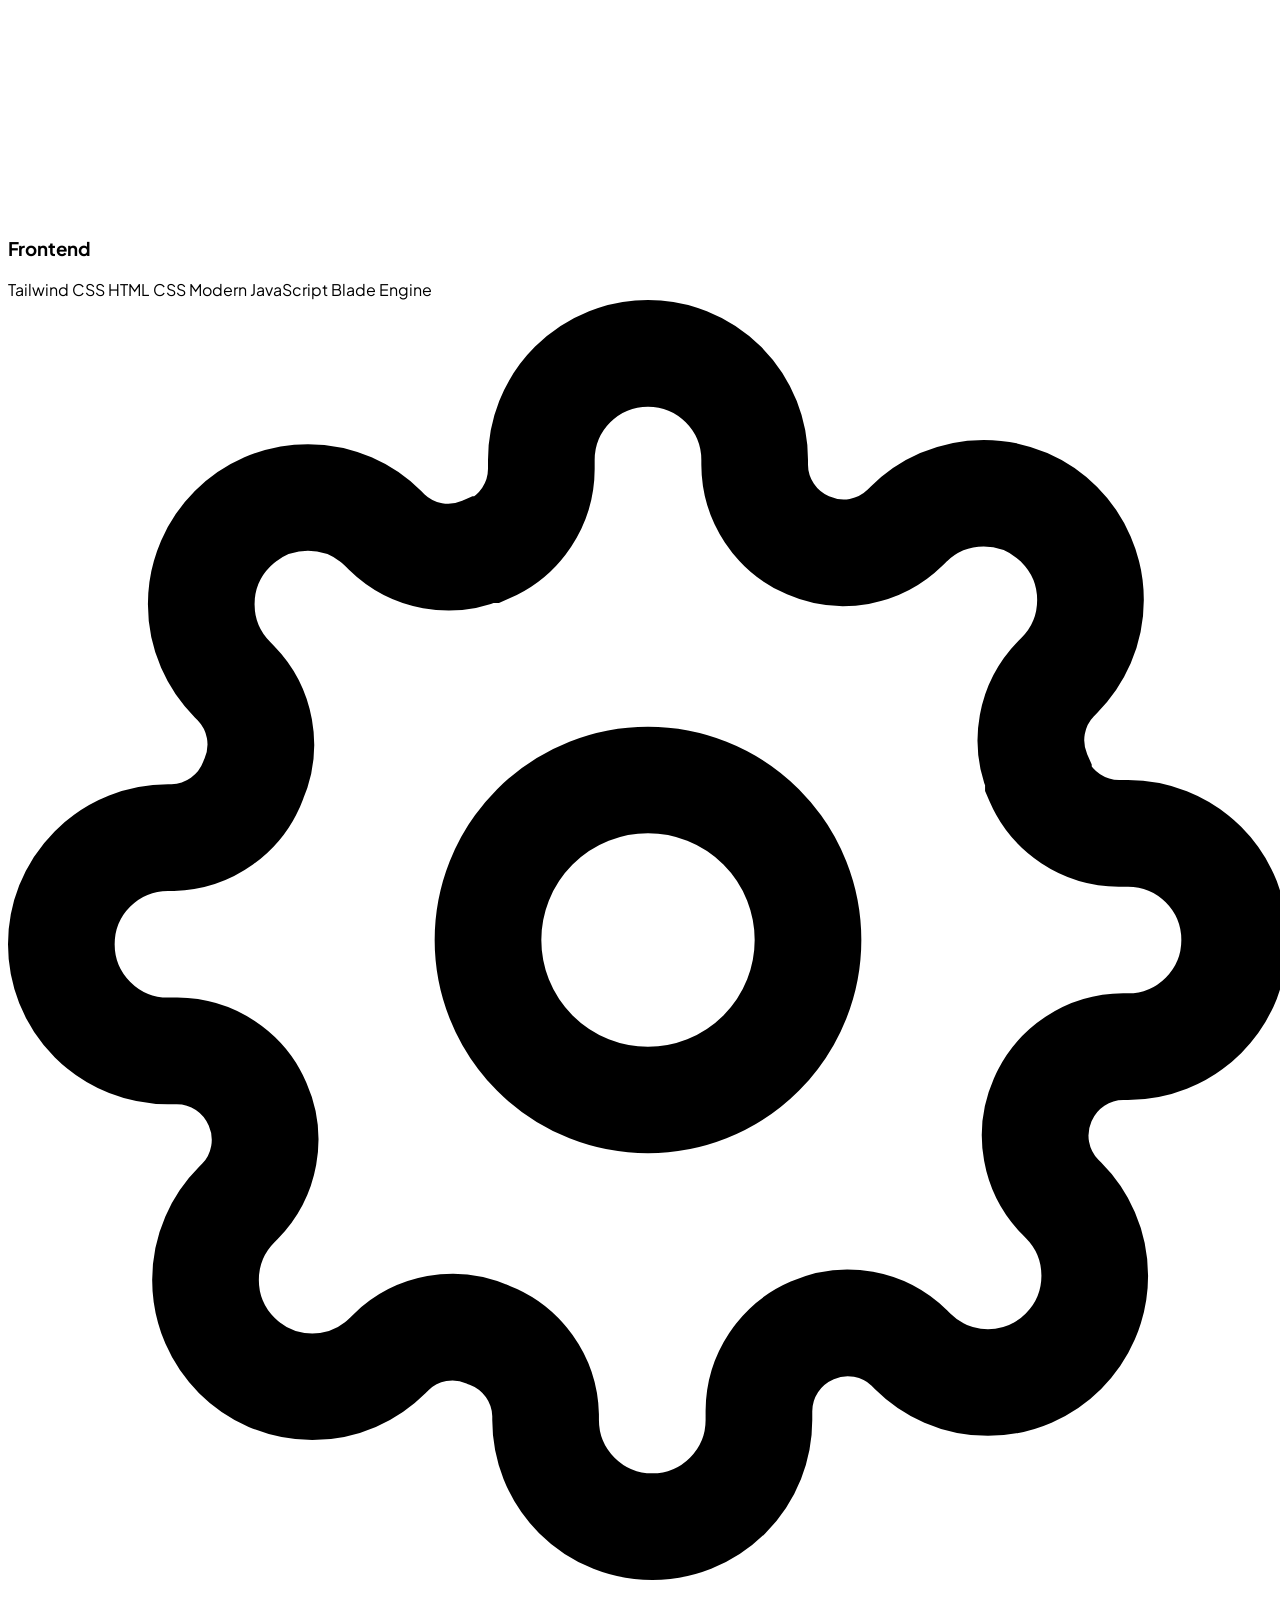
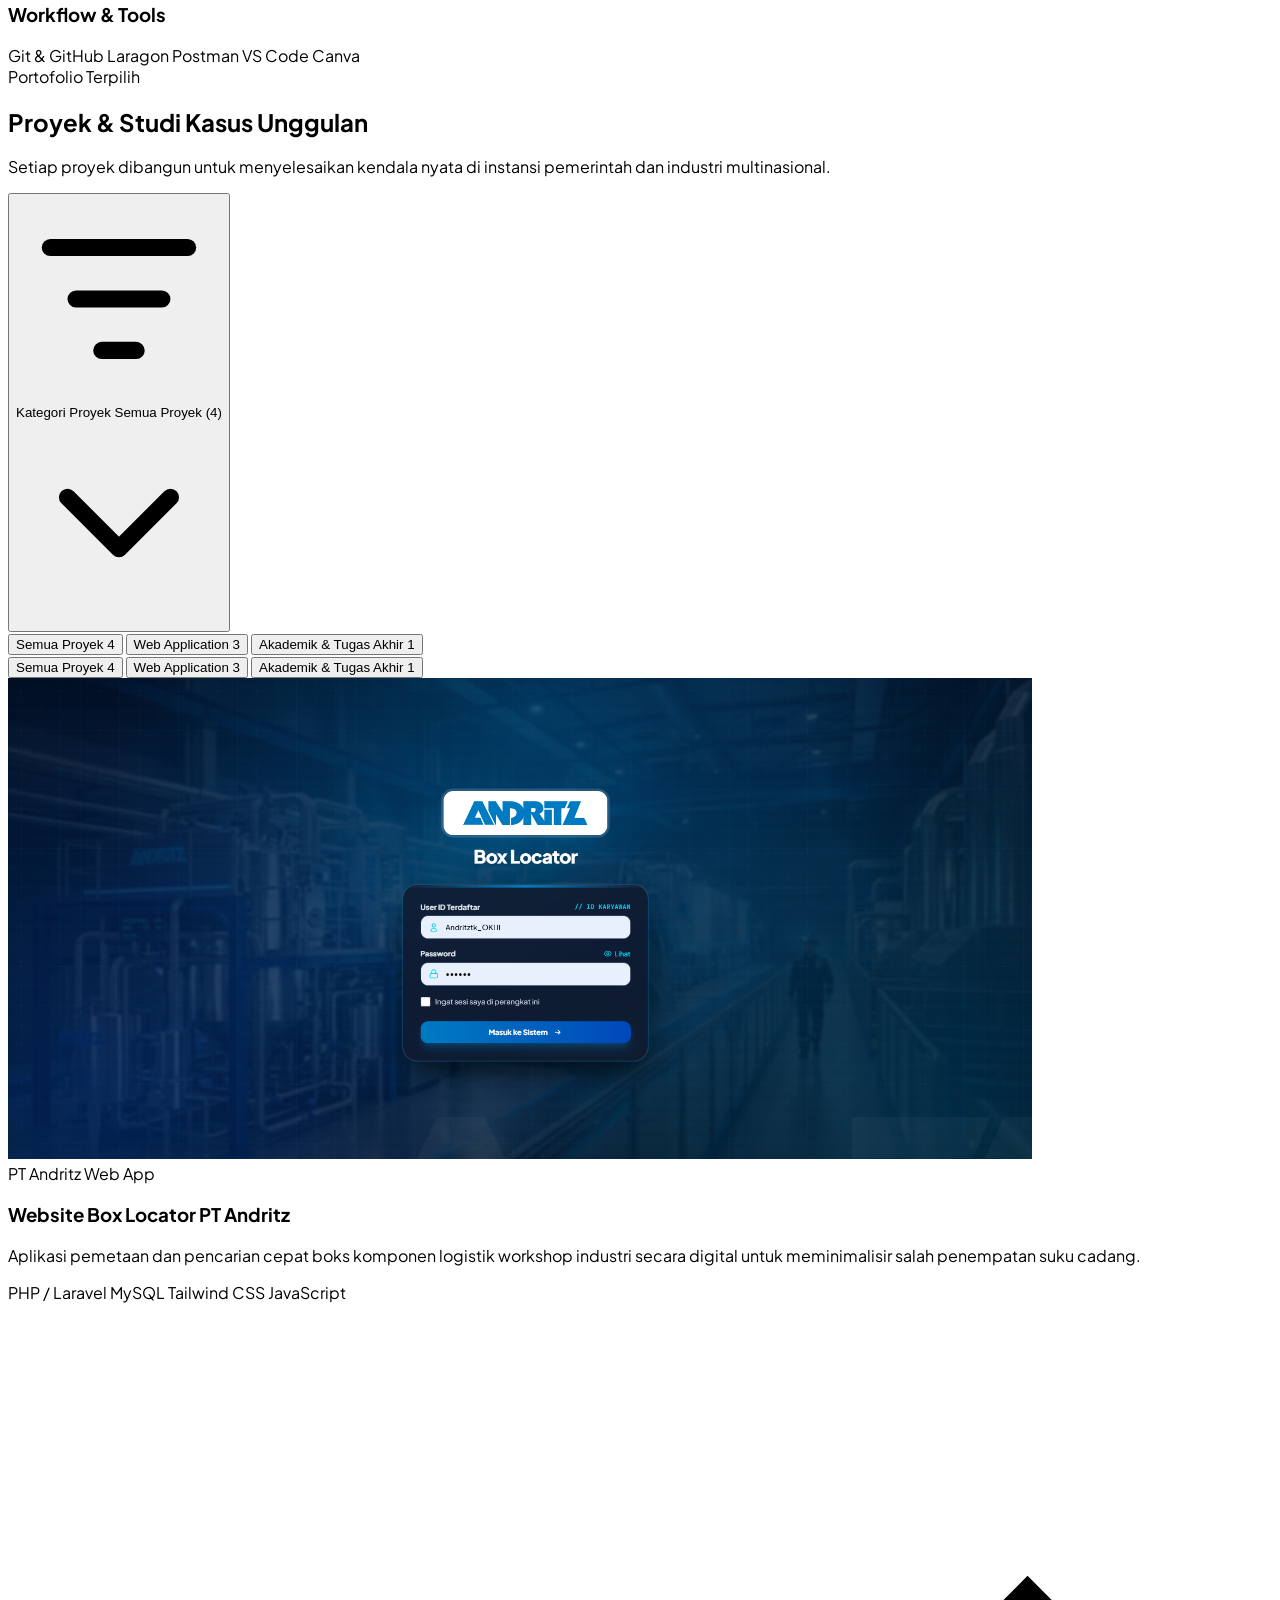
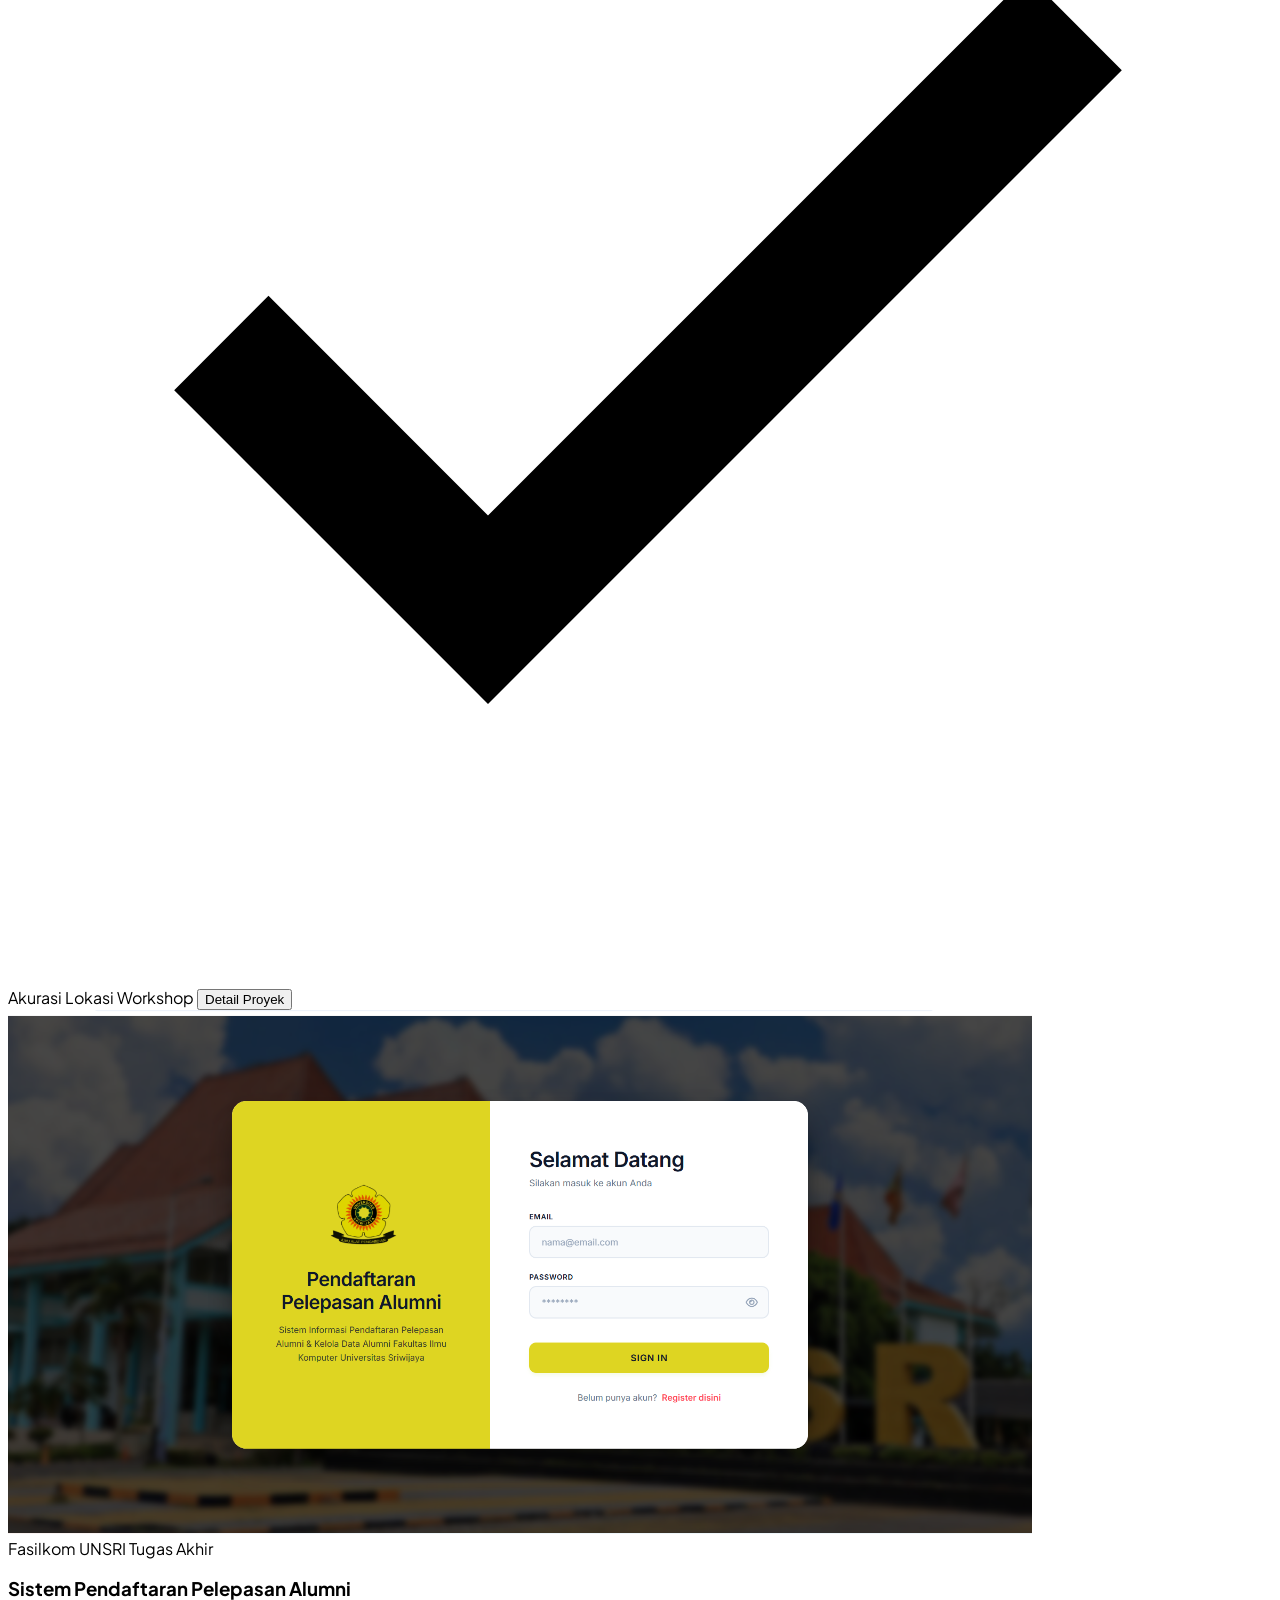
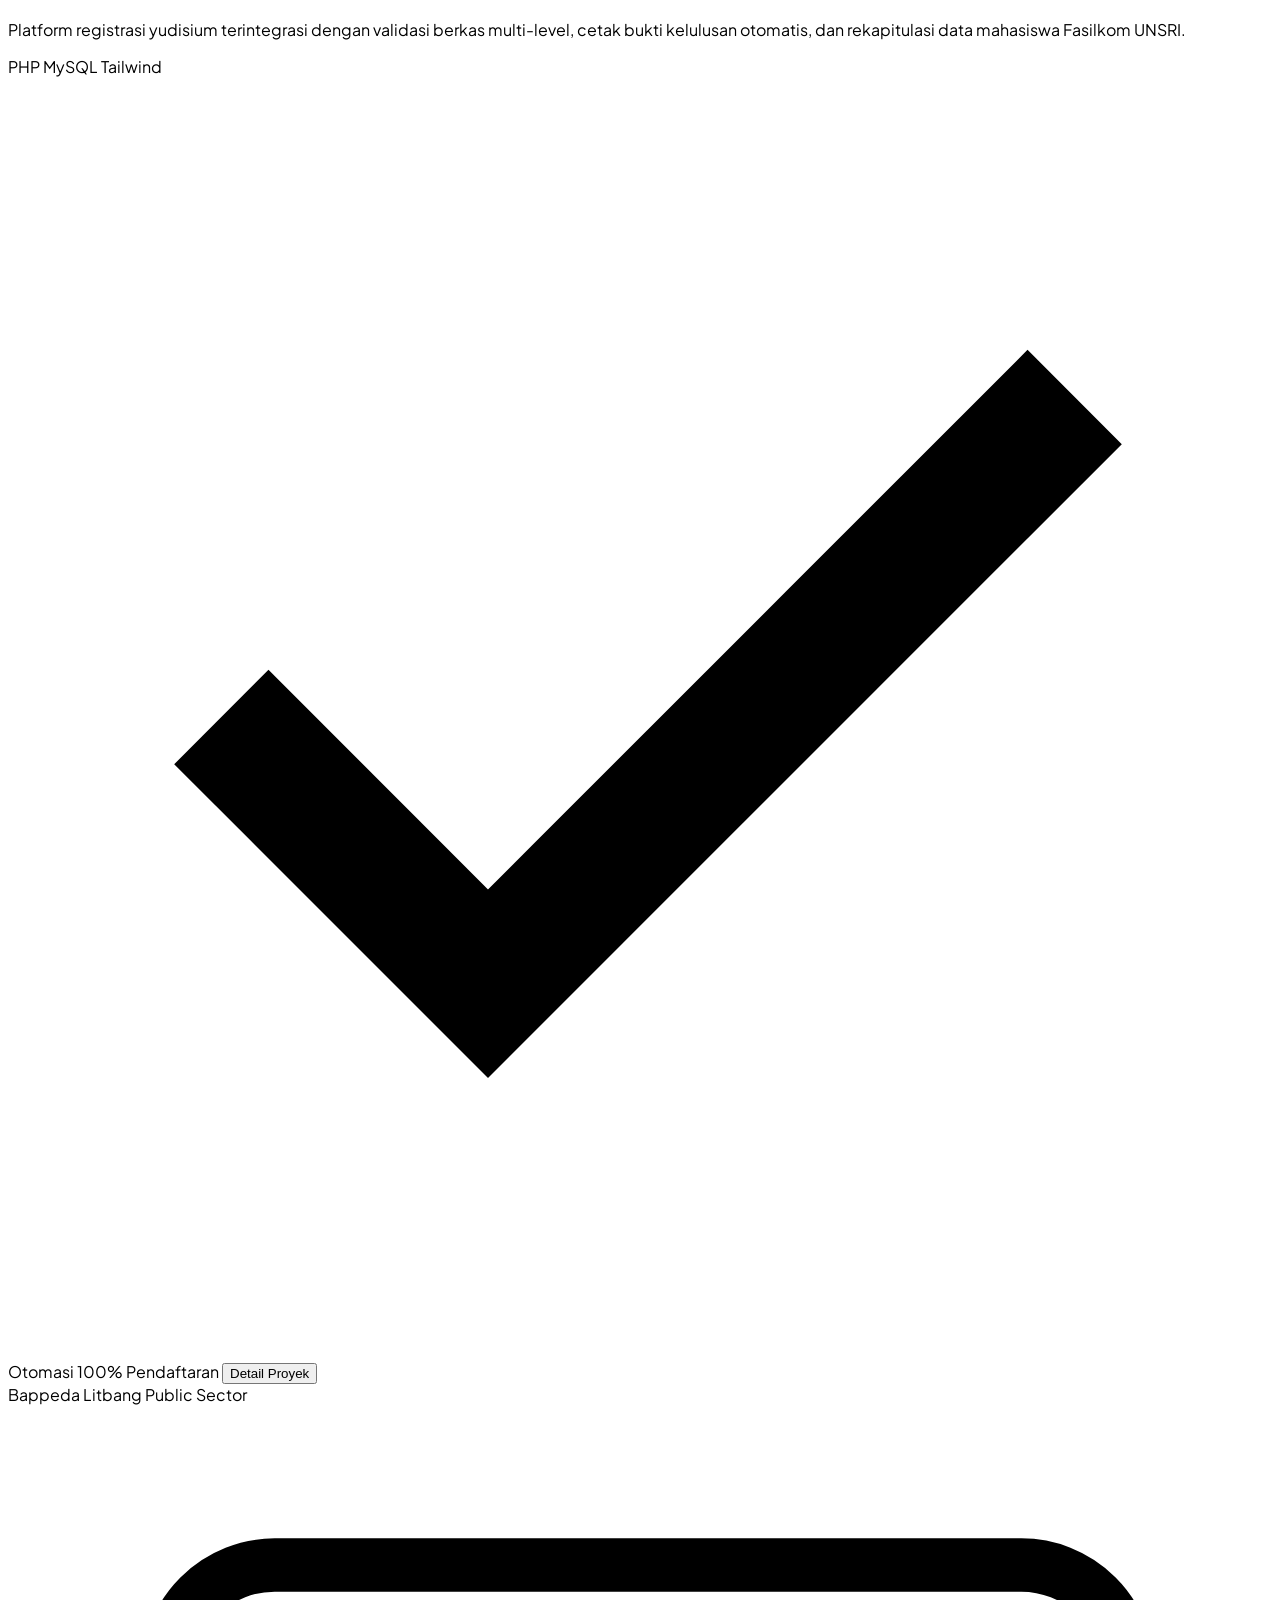
==== commit e2fa92f9: "feat: add Kegiatan Harian Pro project to portfolio documentation and update system count" ====
--- a/index.html
+++ b/index.html
@@ -271,7 +271,7 @@
               <div class="text-[11px] sm:text-xs text-slate-500 dark:text-slate-400 mt-1">IPK (UNSRI)</div>
             </div>
             <div>
-              <div class="text-xl sm:text-3xl font-extrabold text-slate-900 dark:text-white font-mono">3</div>
+              <div class="text-xl sm:text-3xl font-extrabold text-slate-900 dark:text-white font-mono">4</div>
               <div class="text-[11px] sm:text-xs text-slate-500 dark:text-slate-400 mt-1">Sistem Web</div>
             </div>
             <div>
